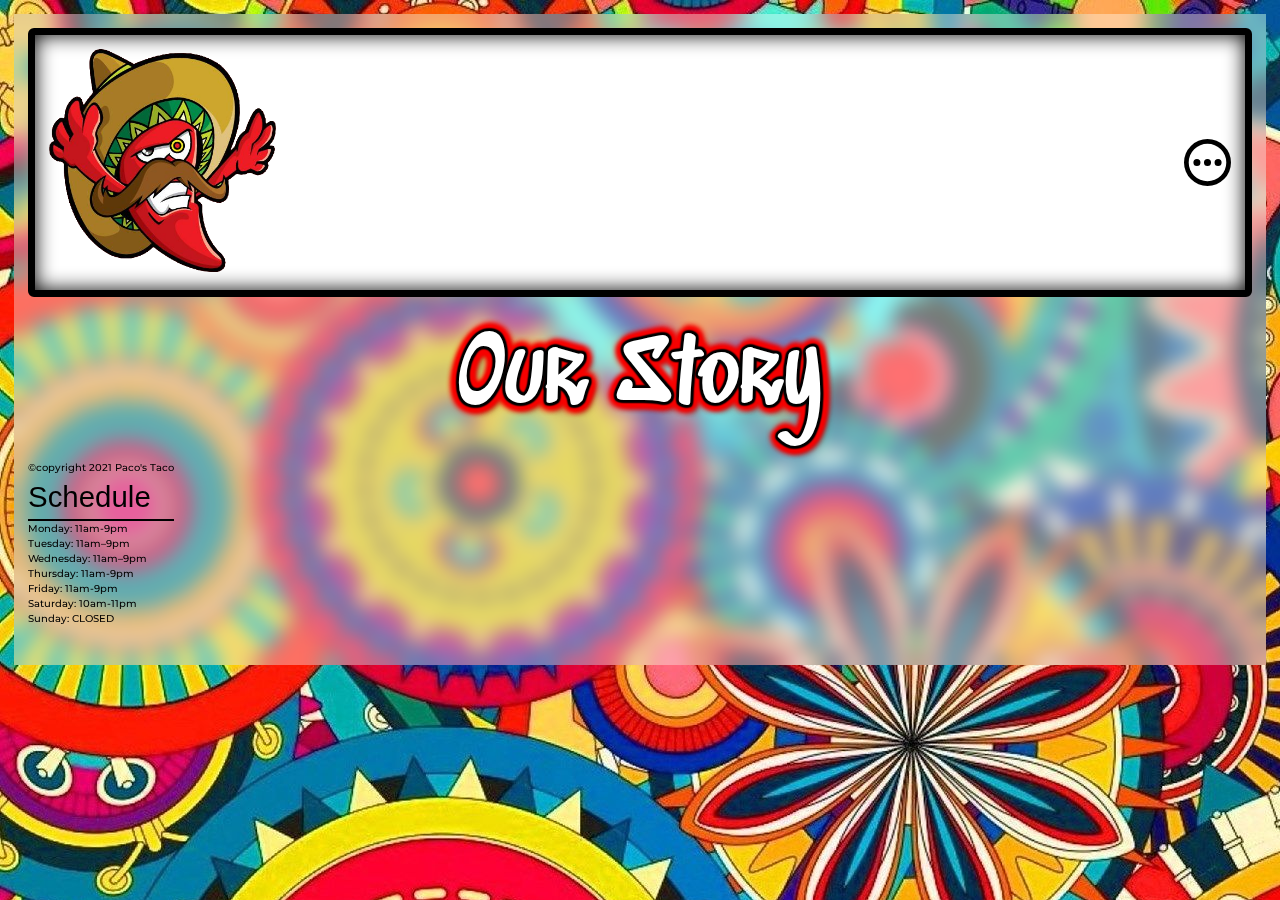
==== about.html @ d77575f4 """" ====
<!DOCTYPE html>
<html lang="en">

<head>
    <meta charset="UTF-8">
    <meta http-equiv="X-UA-Compatible" content="IE=edge">
    <meta name="viewport" content="width=device-width, initial-scale=1.0">
    <title>Paco's Taco - About Us</title>
    <link rel="stylesheet" href="css/CSSreset.css">
    <link rel="stylesheet" href="css/material.css">
    <link rel="stylesheet"
        href="https://cdnjs.cloudflare.com/ajax/libs/font-awesome/5.15.3/css/all.min.css"
        integrity="sha512-iBBXm8fW90+nuLcSKlbmrPcLa0OT92xO1BIsZ+ywDWZCvqsWgccV3gFoRBv0z+8dLJgyAHIhR35VZc2oM/gI1w=="
        crossorigin="anonymous" referrerpolicy="no-referrer" />
    <link rel="preconnect" href="https://fonts.googleapis.com">
    <link rel="preconnect" href="https://fonts.gstatic.com" crossorigin>
    <link
        href="https://fonts.googleapis.com/css2?family=Montserrat:wght@500&family=Sedgwick+Ave+Display&display=swap"
        rel="stylesheet">

    <link rel="stylesheet" href="css/style.css">
    <script
        src="https://cdnjs.cloudflare.com/ajax/libs/jquery/3.6.0/jquery.min.js"
        integrity="sha512-894YE6QWD5I59HgZOGReFYm4dnWc1Qt5NtvYSaNcOP+u1T9qYdvdihz0PPSiiqn/+/3e7Jo4EaG7TubfWGUrMQ=="
        crossorigin="anonymous" referrerpolicy="no-referrer"></script>
    <script src="js/app.js"></script>
</head>
<style>
    .about-link {
        color: rgb(0, 149, 79);
    }
</style>

<body>
    <div class="page locations-page">

        <!-- HEADER -->
        <header>

            <!-- LOGO -->
            <div class="logo-cont">
                <img src="assets/images/jap.png"
                    alt="Paco Taco's Logo with a banner that says always fresh tacos"
                    class="logo">
            </div>
            <!-- LOGO END -->

            <!-- HAMBURGER ICON -->
            <div class="hamburger-icon-cont">
                <img src="assets/icons/dots-menu.svg"
                    alt="hamburger menu - main navigation"
                    class="hamburger-icon">
            </div>
            <!-- HAMBURGER ICON END -->

        </header>
        <!-- HEADER END -->

        <!-- MAIN -->
        <main>

            <!-- NAVIGATION -->
            <div class="nav-cont">
                <nav class="nav-dropdown">
                    <ul class="nav-list">
                        <li class="nav-item home-item"><a href="./index.html"
                                class="nav-link home-link">Home <img
                                    class="burrito home-link-burrito"
                                    src="assets/images/burrito.png" alt=""></a>
                        </li>
                        <li class="nav-item about-item"><a href="./about.html"
                                class="nav-link about-link">About Us <img
                                    class="burrito about-link-burrito"
                                    src="assets/images/burrito.png" alt=""></a>
                        </li>
                        <li class="nav-item menu-item"><a href="./menu.html"
                                class="nav-link menu-link">Our Menu <img
                                    class="burrito menu-link-burrito"
                                    src="assets/images/burrito.png" alt=""></a>
                        </li>
                        <li class="nav-item order-item"><a href="./order.html"
                                class="nav-link order-link">Order Online <img
                                    class="burrito order-link-burrito"
                                    src="assets/images/burrito.png" alt=""></a>
                        </li>
                        <li class="nav-item locations-item"><a
                                href="./locations.html"
                                class="nav-link locations-link">Our Locations
                                <img class="burrito locations-link-burrito"
                                    src="assets/images/burrito.png" alt=""></a>
                        </li>
                        <li class="nav-item contact-item"><a
                                href="./contact.html"
                                class="nav-link contact-link">Contact Us <img
                                    class="burrito contact-link-burrito"
                                    src="assets/images/burrito.png" alt=""></a>
                        </li>
                    </ul>
                </nav>
            </div>
            <!-- NAVIGATION END -->

            <!-- PAGE TITLE -->
            <div class="title-cont">
                <h1>Our Story</h1>
            </div>
            <!-- PAGE TITLE END -->

            

        </main>
        <!-- MAIN END -->

        <!-- FOOTER -->
        <footer>
            <div class="footer-schedule-cont">
                <div class="copyright-cont">
                    <small class="copyright">&#169;copyright 2021 Paco's
                        Taco</small>
                </div>
                <h4>Schedule</h4>
                <small class="footer-schedule">Monday: 11am-9pm<br />Tuesday:
                    11am–9pm<br />Wednesday: 11am–9pm<br />Thursday:
                    11am-9pm<br />Friday: 11am-9pm<br />Saturday:
                    10am-11pm<br />Sunday: CLOSED</small>
            </div>
            <div class="social-media-cont">
                <i class="fab fa-facebook"></i>
                <i class="fab fa-twitter-square"></i>
                <i class="fab fa-instagram"></i>
            </div>
        </footer>
        <!-- FOOTER END -->
    </div>
</body>

</html>
---- css/CSSreset.css ----
/* http://meyerweb.com/eric/tools/css/reset/ 
   v2.0 | 20110126
   License: none (public domain)
*/

html,
body,
div,
span,
applet,
object,
iframe,
h1,
h2,
h3,
h4,
h5,
h6,
p,
blockquote,
pre,
a,
abbr,
acronym,
address,
big,
cite,
code,
del,
dfn,
em,
img,
ins,
kbd,
q,
s,
samp,
small,
strike,
strong,
sub,
sup,
tt,
var,
b,
u,
i,
center,
dl,
dt,
dd,
ol,
ul,
li,
fieldset,
form,
label,
legend,
table,
caption,
tbody,
tfoot,
thead,
tr,
th,
td,
article,
aside,
canvas,
details,
embed,
figure,
figcaption,
footer,
header,
hgroup,
menu,
nav,
output,
ruby,
section,
summary,
time,
mark,
audio,
video {
  margin: 0;
  padding: 0;
  border: 0;
  font-size: 100%;
  font: inherit;
  vertical-align: baseline;
}
/* HTML5 display-role reset for older browsers */
article,
aside,
details,
figcaption,
figure,
footer,
header,
hgroup,
menu,
nav,
section {
  display: block;
}
body {
  line-height: 1;
}
ol,
ul {
  list-style: none;
}
blockquote,
q {
  quotes: none;
}
blockquote:before,
blockquote:after,
q:before,
q:after {
  content: "";
  content: none;
}
table {
  border-collapse: collapse;
  border-spacing: 0;
}
---- css/material.css ----
/* MaterialDesignIcons.com */
@font-face {
  font-family: "Material Design Icons";
  src: url("../fonts/materialdesignicons-webfont.eot?v=5.4.55");
  src: url("../fonts/materialdesignicons-webfont.eot?#iefix&v=5.4.55") format("embedded-opentype"), url("../fonts/materialdesignicons-webfont.woff2?v=5.4.55") format("woff2"), url("../fonts/materialdesignicons-webfont.woff?v=5.4.55") format("woff"), url("../fonts/materialdesignicons-webfont.ttf?v=5.4.55") format("truetype");
  font-weight: normal;
  font-style: normal;
}

.mdi:before,
.mdi-set {
  display: inline-block;
  font: normal normal normal 24px/1 "Material Design Icons";
  font-size: inherit;
  text-rendering: auto;
  line-height: inherit;
  -webkit-font-smoothing: antialiased;
  -moz-osx-font-smoothing: grayscale;
}

.mdi-ab-testing::before {
  content: "\F01C9";
}

.mdi-abjad-arabic::before {
  content: "\F1328";
}

.mdi-abjad-hebrew::before {
  content: "\F1329";
}

.mdi-abugida-devanagari::before {
  content: "\F132A";
}

.mdi-abugida-thai::before {
  content: "\F132B";
}

.mdi-access-point::before {
  content: "\F0003";
}

.mdi-access-point-check::before {
  content: "\F1538";
}

.mdi-access-point-minus::before {
  content: "\F1539";
}

.mdi-access-point-network::before {
  content: "\F0002";
}

.mdi-access-point-network-off::before {
  content: "\F0BE1";
}

.mdi-access-point-off::before {
  content: "\F1511";
}

.mdi-access-point-plus::before {
  content: "\F153A";
}

.mdi-access-point-remove::before {
  content: "\F153B";
}

.mdi-account::before {
  content: "\F0004";
}

.mdi-account-alert::before {
  content: "\F0005";
}

.mdi-account-alert-outline::before {
  content: "\F0B50";
}

.mdi-account-arrow-left::before {
  content: "\F0B51";
}

.mdi-account-arrow-left-outline::before {
  content: "\F0B52";
}

.mdi-account-arrow-right::before {
  content: "\F0B53";
}

.mdi-account-arrow-right-outline::before {
  content: "\F0B54";
}

.mdi-account-box::before {
  content: "\F0006";
}

.mdi-account-box-multiple::before {
  content: "\F0934";
}

.mdi-account-box-multiple-outline::before {
  content: "\F100A";
}

.mdi-account-box-outline::before {
  content: "\F0007";
}

.mdi-account-cancel::before {
  content: "\F12DF";
}

.mdi-account-cancel-outline::before {
  content: "\F12E0";
}

.mdi-account-cash::before {
  content: "\F1097";
}

.mdi-account-cash-outline::before {
  content: "\F1098";
}

.mdi-account-check::before {
  content: "\F0008";
}

.mdi-account-check-outline::before {
  content: "\F0BE2";
}

.mdi-account-child::before {
  content: "\F0A89";
}

.mdi-account-child-circle::before {
  content: "\F0A8A";
}

.mdi-account-child-outline::before {
  content: "\F10C8";
}

.mdi-account-circle::before {
  content: "\F0009";
}

.mdi-account-circle-outline::before {
  content: "\F0B55";
}

.mdi-account-clock::before {
  content: "\F0B56";
}

.mdi-account-clock-outline::before {
  content: "\F0B57";
}

.mdi-account-cog::before {
  content: "\F1370";
}

.mdi-account-cog-outline::before {
  content: "\F1371";
}

.mdi-account-convert::before {
  content: "\F000A";
}

.mdi-account-convert-outline::before {
  content: "\F1301";
}

.mdi-account-cowboy-hat::before {
  content: "\F0E9B";
}

.mdi-account-details::before {
  content: "\F0631";
}

.mdi-account-details-outline::before {
  content: "\F1372";
}

.mdi-account-edit::before {
  content: "\F06BC";
}

.mdi-account-edit-outline::before {
  content: "\F0FFB";
}

.mdi-account-group::before {
  content: "\F0849";
}

.mdi-account-group-outline::before {
  content: "\F0B58";
}

.mdi-account-hard-hat::before {
  content: "\F05B5";
}

.mdi-account-heart::before {
  content: "\F0899";
}

.mdi-account-heart-outline::before {
  content: "\F0BE3";
}

.mdi-account-key::before {
  content: "\F000B";
}

.mdi-account-key-outline::before {
  content: "\F0BE4";
}

.mdi-account-lock::before {
  content: "\F115E";
}

.mdi-account-lock-outline::before {
  content: "\F115F";
}

.mdi-account-minus::before {
  content: "\F000D";
}

.mdi-account-minus-outline::before {
  content: "\F0AEC";
}

.mdi-account-multiple::before {
  content: "\F000E";
}

.mdi-account-multiple-check::before {
  content: "\F08C5";
}

.mdi-account-multiple-check-outline::before {
  content: "\F11FE";
}

.mdi-account-multiple-minus::before {
  content: "\F05D3";
}

.mdi-account-multiple-minus-outline::before {
  content: "\F0BE5";
}

.mdi-account-multiple-outline::before {
  content: "\F000F";
}

.mdi-account-multiple-plus::before {
  content: "\F0010";
}

.mdi-account-multiple-plus-outline::before {
  content: "\F0800";
}

.mdi-account-multiple-remove::before {
  content: "\F120A";
}

.mdi-account-multiple-remove-outline::before {
  content: "\F120B";
}

.mdi-account-music::before {
  content: "\F0803";
}

.mdi-account-music-outline::before {
  content: "\F0CE9";
}

.mdi-account-network::before {
  content: "\F0011";
}

.mdi-account-network-outline::before {
  content: "\F0BE6";
}

.mdi-account-off::before {
  content: "\F0012";
}

.mdi-account-off-outline::before {
  content: "\F0BE7";
}

.mdi-account-outline::before {
  content: "\F0013";
}

.mdi-account-plus::before {
  content: "\F0014";
}

.mdi-account-plus-outline::before {
  content: "\F0801";
}

.mdi-account-question::before {
  content: "\F0B59";
}

.mdi-account-question-outline::before {
  content: "\F0B5A";
}

.mdi-account-reactivate::before {
  content: "\F152B";
}

.mdi-account-reactivate-outline::before {
  content: "\F152C";
}

.mdi-account-remove::before {
  content: "\F0015";
}

.mdi-account-remove-outline::before {
  content: "\F0AED";
}

.mdi-account-search::before {
  content: "\F0016";
}

.mdi-account-search-outline::before {
  content: "\F0935";
}

.mdi-account-settings::before {
  content: "\F0630";
}

.mdi-account-settings-outline::before {
  content: "\F10C9";
}

.mdi-account-star::before {
  content: "\F0017";
}

.mdi-account-star-outline::before {
  content: "\F0BE8";
}

.mdi-account-supervisor::before {
  content: "\F0A8B";
}

.mdi-account-supervisor-circle::before {
  content: "\F0A8C";
}

.mdi-account-supervisor-circle-outline::before {
  content: "\F14EC";
}

.mdi-account-supervisor-outline::before {
  content: "\F112D";
}

.mdi-account-switch::before {
  content: "\F0019";
}

.mdi-account-switch-outline::before {
  content: "\F04CB";
}

.mdi-account-tie::before {
  content: "\F0CE3";
}

.mdi-account-tie-outline::before {
  content: "\F10CA";
}

.mdi-account-tie-voice::before {
  content: "\F1308";
}

.mdi-account-tie-voice-off::before {
  content: "\F130A";
}

.mdi-account-tie-voice-off-outline::before {
  content: "\F130B";
}

.mdi-account-tie-voice-outline::before {
  content: "\F1309";
}

.mdi-account-voice::before {
  content: "\F05CB";
}

.mdi-adjust::before {
  content: "\F001A";
}

.mdi-adobe::before {
  content: "\F0936";
}

.mdi-adobe-acrobat::before {
  content: "\F0F9D";
}

.mdi-air-conditioner::before {
  content: "\F001B";
}

.mdi-air-filter::before {
  content: "\F0D43";
}

.mdi-air-horn::before {
  content: "\F0DAC";
}

.mdi-air-humidifier::before {
  content: "\F1099";
}

.mdi-air-humidifier-off::before {
  content: "\F1466";
}

.mdi-air-purifier::before {
  content: "\F0D44";
}

.mdi-airbag::before {
  content: "\F0BE9";
}

.mdi-airballoon::before {
  content: "\F001C";
}

.mdi-airballoon-outline::before {
  content: "\F100B";
}

.mdi-airplane::before {
  content: "\F001D";
}

.mdi-airplane-landing::before {
  content: "\F05D4";
}

.mdi-airplane-off::before {
  content: "\F001E";
}

.mdi-airplane-takeoff::before {
  content: "\F05D5";
}

.mdi-airport::before {
  content: "\F084B";
}

.mdi-alarm::before {
  content: "\F0020";
}

.mdi-alarm-bell::before {
  content: "\F078E";
}

.mdi-alarm-check::before {
  content: "\F0021";
}

.mdi-alarm-light::before {
  content: "\F078F";
}

.mdi-alarm-light-outline::before {
  content: "\F0BEA";
}

.mdi-alarm-multiple::before {
  content: "\F0022";
}

.mdi-alarm-note::before {
  content: "\F0E71";
}

.mdi-alarm-note-off::before {
  content: "\F0E72";
}

.mdi-alarm-off::before {
  content: "\F0023";
}

.mdi-alarm-plus::before {
  content: "\F0024";
}

.mdi-alarm-snooze::before {
  content: "\F068E";
}

.mdi-album::before {
  content: "\F0025";
}

.mdi-alert::before {
  content: "\F0026";
}

.mdi-alert-box::before {
  content: "\F0027";
}

.mdi-alert-box-outline::before {
  content: "\F0CE4";
}

.mdi-alert-circle::before {
  content: "\F0028";
}

.mdi-alert-circle-check::before {
  content: "\F11ED";
}

.mdi-alert-circle-check-outline::before {
  content: "\F11EE";
}

.mdi-alert-circle-outline::before {
  content: "\F05D6";
}

.mdi-alert-decagram::before {
  content: "\F06BD";
}

.mdi-alert-decagram-outline::before {
  content: "\F0CE5";
}

.mdi-alert-minus::before {
  content: "\F14BB";
}

.mdi-alert-minus-outline::before {
  content: "\F14BE";
}

.mdi-alert-octagon::before {
  content: "\F0029";
}

.mdi-alert-octagon-outline::before {
  content: "\F0CE6";
}

.mdi-alert-octagram::before {
  content: "\F0767";
}

.mdi-alert-octagram-outline::before {
  content: "\F0CE7";
}

.mdi-alert-outline::before {
  content: "\F002A";
}

.mdi-alert-plus::before {
  content: "\F14BA";
}

.mdi-alert-plus-outline::before {
  content: "\F14BD";
}

.mdi-alert-remove::before {
  content: "\F14BC";
}

.mdi-alert-remove-outline::before {
  content: "\F14BF";
}

.mdi-alert-rhombus::before {
  content: "\F11CE";
}

.mdi-alert-rhombus-outline::before {
  content: "\F11CF";
}

.mdi-alien::before {
  content: "\F089A";
}

.mdi-alien-outline::before {
  content: "\F10CB";
}

.mdi-align-horizontal-center::before {
  content: "\F11C3";
}

.mdi-align-horizontal-left::before {
  content: "\F11C2";
}

.mdi-align-horizontal-right::before {
  content: "\F11C4";
}

.mdi-align-vertical-bottom::before {
  content: "\F11C5";
}

.mdi-align-vertical-center::before {
  content: "\F11C6";
}

.mdi-align-vertical-top::before {
  content: "\F11C7";
}

.mdi-all-inclusive::before {
  content: "\F06BE";
}

.mdi-allergy::before {
  content: "\F1258";
}

.mdi-alpha::before {
  content: "\F002B";
}

.mdi-alpha-a::before {
  content: "\F0AEE";
}

.mdi-alpha-a-box::before {
  content: "\F0B08";
}

.mdi-alpha-a-box-outline::before {
  content: "\F0BEB";
}

.mdi-alpha-a-circle::before {
  content: "\F0BEC";
}

.mdi-alpha-a-circle-outline::before {
  content: "\F0BED";
}

.mdi-alpha-b::before {
  content: "\F0AEF";
}

.mdi-alpha-b-box::before {
  content: "\F0B09";
}

.mdi-alpha-b-box-outline::before {
  content: "\F0BEE";
}

.mdi-alpha-b-circle::before {
  content: "\F0BEF";
}

.mdi-alpha-b-circle-outline::before {
  content: "\F0BF0";
}

.mdi-alpha-c::before {
  content: "\F0AF0";
}

.mdi-alpha-c-box::before {
  content: "\F0B0A";
}

.mdi-alpha-c-box-outline::before {
  content: "\F0BF1";
}

.mdi-alpha-c-circle::before {
  content: "\F0BF2";
}

.mdi-alpha-c-circle-outline::before {
  content: "\F0BF3";
}

.mdi-alpha-d::before {
  content: "\F0AF1";
}

.mdi-alpha-d-box::before {
  content: "\F0B0B";
}

.mdi-alpha-d-box-outline::before {
  content: "\F0BF4";
}

.mdi-alpha-d-circle::before {
  content: "\F0BF5";
}

.mdi-alpha-d-circle-outline::before {
  content: "\F0BF6";
}

.mdi-alpha-e::before {
  content: "\F0AF2";
}

.mdi-alpha-e-box::before {
  content: "\F0B0C";
}

.mdi-alpha-e-box-outline::before {
  content: "\F0BF7";
}

.mdi-alpha-e-circle::before {
  content: "\F0BF8";
}

.mdi-alpha-e-circle-outline::before {
  content: "\F0BF9";
}

.mdi-alpha-f::before {
  content: "\F0AF3";
}

.mdi-alpha-f-box::before {
  content: "\F0B0D";
}

.mdi-alpha-f-box-outline::before {
  content: "\F0BFA";
}

.mdi-alpha-f-circle::before {
  content: "\F0BFB";
}

.mdi-alpha-f-circle-outline::before {
  content: "\F0BFC";
}

.mdi-alpha-g::before {
  content: "\F0AF4";
}

.mdi-alpha-g-box::before {
  content: "\F0B0E";
}

.mdi-alpha-g-box-outline::before {
  content: "\F0BFD";
}

.mdi-alpha-g-circle::before {
  content: "\F0BFE";
}

.mdi-alpha-g-circle-outline::before {
  content: "\F0BFF";
}

.mdi-alpha-h::before {
  content: "\F0AF5";
}

.mdi-alpha-h-box::before {
  content: "\F0B0F";
}

.mdi-alpha-h-box-outline::before {
  content: "\F0C00";
}

.mdi-alpha-h-circle::before {
  content: "\F0C01";
}

.mdi-alpha-h-circle-outline::before {
  content: "\F0C02";
}

.mdi-alpha-i::before {
  content: "\F0AF6";
}

.mdi-alpha-i-box::before {
  content: "\F0B10";
}

.mdi-alpha-i-box-outline::before {
  content: "\F0C03";
}

.mdi-alpha-i-circle::before {
  content: "\F0C04";
}

.mdi-alpha-i-circle-outline::before {
  content: "\F0C05";
}

.mdi-alpha-j::before {
  content: "\F0AF7";
}

.mdi-alpha-j-box::before {
  content: "\F0B11";
}

.mdi-alpha-j-box-outline::before {
  content: "\F0C06";
}

.mdi-alpha-j-circle::before {
  content: "\F0C07";
}

.mdi-alpha-j-circle-outline::before {
  content: "\F0C08";
}

.mdi-alpha-k::before {
  content: "\F0AF8";
}

.mdi-alpha-k-box::before {
  content: "\F0B12";
}

.mdi-alpha-k-box-outline::before {
  content: "\F0C09";
}

.mdi-alpha-k-circle::before {
  content: "\F0C0A";
}

.mdi-alpha-k-circle-outline::before {
  content: "\F0C0B";
}

.mdi-alpha-l::before {
  content: "\F0AF9";
}

.mdi-alpha-l-box::before {
  content: "\F0B13";
}

.mdi-alpha-l-box-outline::before {
  content: "\F0C0C";
}

.mdi-alpha-l-circle::before {
  content: "\F0C0D";
}

.mdi-alpha-l-circle-outline::before {
  content: "\F0C0E";
}

.mdi-alpha-m::before {
  content: "\F0AFA";
}

.mdi-alpha-m-box::before {
  content: "\F0B14";
}

.mdi-alpha-m-box-outline::before {
  content: "\F0C0F";
}

.mdi-alpha-m-circle::before {
  content: "\F0C10";
}

.mdi-alpha-m-circle-outline::before {
  content: "\F0C11";
}

.mdi-alpha-n::before {
  content: "\F0AFB";
}

.mdi-alpha-n-box::before {
  content: "\F0B15";
}

.mdi-alpha-n-box-outline::before {
  content: "\F0C12";
}

.mdi-alpha-n-circle::before {
  content: "\F0C13";
}

.mdi-alpha-n-circle-outline::before {
  content: "\F0C14";
}

.mdi-alpha-o::before {
  content: "\F0AFC";
}

.mdi-alpha-o-box::before {
  content: "\F0B16";
}

.mdi-alpha-o-box-outline::before {
  content: "\F0C15";
}

.mdi-alpha-o-circle::before {
  content: "\F0C16";
}

.mdi-alpha-o-circle-outline::before {
  content: "\F0C17";
}

.mdi-alpha-p::before {
  content: "\F0AFD";
}

.mdi-alpha-p-box::before {
  content: "\F0B17";
}

.mdi-alpha-p-box-outline::before {
  content: "\F0C18";
}

.mdi-alpha-p-circle::before {
  content: "\F0C19";
}

.mdi-alpha-p-circle-outline::before {
  content: "\F0C1A";
}

.mdi-alpha-q::before {
  content: "\F0AFE";
}

.mdi-alpha-q-box::before {
  content: "\F0B18";
}

.mdi-alpha-q-box-outline::before {
  content: "\F0C1B";
}

.mdi-alpha-q-circle::before {
  content: "\F0C1C";
}

.mdi-alpha-q-circle-outline::before {
  content: "\F0C1D";
}

.mdi-alpha-r::before {
  content: "\F0AFF";
}

.mdi-alpha-r-box::before {
  content: "\F0B19";
}

.mdi-alpha-r-box-outline::before {
  content: "\F0C1E";
}

.mdi-alpha-r-circle::before {
  content: "\F0C1F";
}

.mdi-alpha-r-circle-outline::before {
  content: "\F0C20";
}

.mdi-alpha-s::before {
  content: "\F0B00";
}

.mdi-alpha-s-box::before {
  content: "\F0B1A";
}

.mdi-alpha-s-box-outline::before {
  content: "\F0C21";
}

.mdi-alpha-s-circle::before {
  content: "\F0C22";
}

.mdi-alpha-s-circle-outline::before {
  content: "\F0C23";
}

.mdi-alpha-t::before {
  content: "\F0B01";
}

.mdi-alpha-t-box::before {
  content: "\F0B1B";
}

.mdi-alpha-t-box-outline::before {
  content: "\F0C24";
}

.mdi-alpha-t-circle::before {
  content: "\F0C25";
}

.mdi-alpha-t-circle-outline::before {
  content: "\F0C26";
}

.mdi-alpha-u::before {
  content: "\F0B02";
}

.mdi-alpha-u-box::before {
  content: "\F0B1C";
}

.mdi-alpha-u-box-outline::before {
  content: "\F0C27";
}

.mdi-alpha-u-circle::before {
  content: "\F0C28";
}

.mdi-alpha-u-circle-outline::before {
  content: "\F0C29";
}

.mdi-alpha-v::before {
  content: "\F0B03";
}

.mdi-alpha-v-box::before {
  content: "\F0B1D";
}

.mdi-alpha-v-box-outline::before {
  content: "\F0C2A";
}

.mdi-alpha-v-circle::before {
  content: "\F0C2B";
}

.mdi-alpha-v-circle-outline::before {
  content: "\F0C2C";
}

.mdi-alpha-w::before {
  content: "\F0B04";
}

.mdi-alpha-w-box::before {
  content: "\F0B1E";
}

.mdi-alpha-w-box-outline::before {
  content: "\F0C2D";
}

.mdi-alpha-w-circle::before {
  content: "\F0C2E";
}

.mdi-alpha-w-circle-outline::before {
  content: "\F0C2F";
}

.mdi-alpha-x::before {
  content: "\F0B05";
}

.mdi-alpha-x-box::before {
  content: "\F0B1F";
}

.mdi-alpha-x-box-outline::before {
  content: "\F0C30";
}

.mdi-alpha-x-circle::before {
  content: "\F0C31";
}

.mdi-alpha-x-circle-outline::before {
  content: "\F0C32";
}

.mdi-alpha-y::before {
  content: "\F0B06";
}

.mdi-alpha-y-box::before {
  content: "\F0B20";
}

.mdi-alpha-y-box-outline::before {
  content: "\F0C33";
}

.mdi-alpha-y-circle::before {
  content: "\F0C34";
}

.mdi-alpha-y-circle-outline::before {
  content: "\F0C35";
}

.mdi-alpha-z::before {
  content: "\F0B07";
}

.mdi-alpha-z-box::before {
  content: "\F0B21";
}

.mdi-alpha-z-box-outline::before {
  content: "\F0C36";
}

.mdi-alpha-z-circle::before {
  content: "\F0C37";
}

.mdi-alpha-z-circle-outline::before {
  content: "\F0C38";
}

.mdi-alphabet-aurebesh::before {
  content: "\F132C";
}

.mdi-alphabet-cyrillic::before {
  content: "\F132D";
}

.mdi-alphabet-greek::before {
  content: "\F132E";
}

.mdi-alphabet-latin::before {
  content: "\F132F";
}

.mdi-alphabet-piqad::before {
  content: "\F1330";
}

.mdi-alphabet-tengwar::before {
  content: "\F1337";
}

.mdi-alphabetical::before {
  content: "\F002C";
}

.mdi-alphabetical-off::before {
  content: "\F100C";
}

.mdi-alphabetical-variant::before {
  content: "\F100D";
}

.mdi-alphabetical-variant-off::before {
  content: "\F100E";
}

.mdi-altimeter::before {
  content: "\F05D7";
}

.mdi-amazon::before {
  content: "\F002D";
}

.mdi-amazon-alexa::before {
  content: "\F08C6";
}

.mdi-ambulance::before {
  content: "\F002F";
}

.mdi-ammunition::before {
  content: "\F0CE8";
}

.mdi-ampersand::before {
  content: "\F0A8D";
}

.mdi-amplifier::before {
  content: "\F0030";
}

.mdi-amplifier-off::before {
  content: "\F11B5";
}

.mdi-anchor::before {
  content: "\F0031";
}

.mdi-android::before {
  content: "\F0032";
}

.mdi-android-auto::before {
  content: "\F0A8E";
}

.mdi-android-debug-bridge::before {
  content: "\F0033";
}

.mdi-android-messages::before {
  content: "\F0D45";
}

.mdi-android-studio::before {
  content: "\F0034";
}

.mdi-angle-acute::before {
  content: "\F0937";
}

.mdi-angle-obtuse::before {
  content: "\F0938";
}

.mdi-angle-right::before {
  content: "\F0939";
}

.mdi-angular::before {
  content: "\F06B2";
}

.mdi-angularjs::before {
  content: "\F06BF";
}

.mdi-animation::before {
  content: "\F05D8";
}

.mdi-animation-outline::before {
  content: "\F0A8F";
}

.mdi-animation-play::before {
  content: "\F093A";
}

.mdi-animation-play-outline::before {
  content: "\F0A90";
}

.mdi-ansible::before {
  content: "\F109A";
}

.mdi-antenna::before {
  content: "\F1119";
}

.mdi-anvil::before {
  content: "\F089B";
}

.mdi-apache-kafka::before {
  content: "\F100F";
}

.mdi-api::before {
  content: "\F109B";
}

.mdi-api-off::before {
  content: "\F1257";
}

.mdi-apple::before {
  content: "\F0035";
}

.mdi-apple-airplay::before {
  content: "\F001F";
}

.mdi-apple-finder::before {
  content: "\F0036";
}

.mdi-apple-icloud::before {
  content: "\F0038";
}

.mdi-apple-ios::before {
  content: "\F0037";
}

.mdi-apple-keyboard-caps::before {
  content: "\F0632";
}

.mdi-apple-keyboard-command::before {
  content: "\F0633";
}

.mdi-apple-keyboard-control::before {
  content: "\F0634";
}

.mdi-apple-keyboard-option::before {
  content: "\F0635";
}

.mdi-apple-keyboard-shift::before {
  content: "\F0636";
}

.mdi-apple-safari::before {
  content: "\F0039";
}

.mdi-application::before {
  content: "\F0614";
}

.mdi-application-export::before {
  content: "\F0DAD";
}

.mdi-application-import::before {
  content: "\F0DAE";
}

.mdi-approximately-equal::before {
  content: "\F0F9E";
}

.mdi-approximately-equal-box::before {
  content: "\F0F9F";
}

.mdi-apps::before {
  content: "\F003B";
}

.mdi-apps-box::before {
  content: "\F0D46";
}

.mdi-arch::before {
  content: "\F08C7";
}

.mdi-archive::before {
  content: "\F003C";
}

.mdi-archive-alert::before {
  content: "\F14FD";
}

.mdi-archive-alert-outline::before {
  content: "\F14FE";
}

.mdi-archive-arrow-down::before {
  content: "\F1259";
}

.mdi-archive-arrow-down-outline::before {
  content: "\F125A";
}

.mdi-archive-arrow-up::before {
  content: "\F125B";
}

.mdi-archive-arrow-up-outline::before {
  content: "\F125C";
}

.mdi-archive-outline::before {
  content: "\F120E";
}

.mdi-arm-flex::before {
  content: "\F0FD7";
}

.mdi-arm-flex-outline::before {
  content: "\F0FD6";
}

.mdi-arrange-bring-forward::before {
  content: "\F003D";
}

.mdi-arrange-bring-to-front::before {
  content: "\F003E";
}

.mdi-arrange-send-backward::before {
  content: "\F003F";
}

.mdi-arrange-send-to-back::before {
  content: "\F0040";
}

.mdi-arrow-all::before {
  content: "\F0041";
}

.mdi-arrow-bottom-left::before {
  content: "\F0042";
}

.mdi-arrow-bottom-left-bold-outline::before {
  content: "\F09B7";
}

.mdi-arrow-bottom-left-thick::before {
  content: "\F09B8";
}

.mdi-arrow-bottom-right::before {
  content: "\F0043";
}

.mdi-arrow-bottom-right-bold-outline::before {
  content: "\F09B9";
}

.mdi-arrow-bottom-right-thick::before {
  content: "\F09BA";
}

.mdi-arrow-collapse::before {
  content: "\F0615";
}

.mdi-arrow-collapse-all::before {
  content: "\F0044";
}

.mdi-arrow-collapse-down::before {
  content: "\F0792";
}

.mdi-arrow-collapse-horizontal::before {
  content: "\F084C";
}

.mdi-arrow-collapse-left::before {
  content: "\F0793";
}

.mdi-arrow-collapse-right::before {
  content: "\F0794";
}

.mdi-arrow-collapse-up::before {
  content: "\F0795";
}

.mdi-arrow-collapse-vertical::before {
  content: "\F084D";
}

.mdi-arrow-decision::before {
  content: "\F09BB";
}

.mdi-arrow-decision-auto::before {
  content: "\F09BC";
}

.mdi-arrow-decision-auto-outline::before {
  content: "\F09BD";
}

.mdi-arrow-decision-outline::before {
  content: "\F09BE";
}

.mdi-arrow-down::before {
  content: "\F0045";
}

.mdi-arrow-down-bold::before {
  content: "\F072E";
}

.mdi-arrow-down-bold-box::before {
  content: "\F072F";
}

.mdi-arrow-down-bold-box-outline::before {
  content: "\F0730";
}

.mdi-arrow-down-bold-circle::before {
  content: "\F0047";
}

.mdi-arrow-down-bold-circle-outline::before {
  content: "\F0048";
}

.mdi-arrow-down-bold-hexagon-outline::before {
  content: "\F0049";
}

.mdi-arrow-down-bold-outline::before {
  content: "\F09BF";
}

.mdi-arrow-down-box::before {
  content: "\F06C0";
}

.mdi-arrow-down-circle::before {
  content: "\F0CDB";
}

.mdi-arrow-down-circle-outline::before {
  content: "\F0CDC";
}

.mdi-arrow-down-drop-circle::before {
  content: "\F004A";
}

.mdi-arrow-down-drop-circle-outline::before {
  content: "\F004B";
}

.mdi-arrow-down-thick::before {
  content: "\F0046";
}

.mdi-arrow-expand::before {
  content: "\F0616";
}

.mdi-arrow-expand-all::before {
  content: "\F004C";
}

.mdi-arrow-expand-down::before {
  content: "\F0796";
}

.mdi-arrow-expand-horizontal::before {
  content: "\F084E";
}

.mdi-arrow-expand-left::before {
  content: "\F0797";
}

.mdi-arrow-expand-right::before {
  content: "\F0798";
}

.mdi-arrow-expand-up::before {
  content: "\F0799";
}

.mdi-arrow-expand-vertical::before {
  content: "\F084F";
}

.mdi-arrow-horizontal-lock::before {
  content: "\F115B";
}

.mdi-arrow-left::before {
  content: "\F004D";
}

.mdi-arrow-left-bold::before {
  content: "\F0731";
}

.mdi-arrow-left-bold-box::before {
  content: "\F0732";
}

.mdi-arrow-left-bold-box-outline::before {
  content: "\F0733";
}

.mdi-arrow-left-bold-circle::before {
  content: "\F004F";
}

.mdi-arrow-left-bold-circle-outline::before {
  content: "\F0050";
}

.mdi-arrow-left-bold-hexagon-outline::before {
  content: "\F0051";
}

.mdi-arrow-left-bold-outline::before {
  content: "\F09C0";
}

.mdi-arrow-left-box::before {
  content: "\F06C1";
}

.mdi-arrow-left-circle::before {
  content: "\F0CDD";
}

.mdi-arrow-left-circle-outline::before {
  content: "\F0CDE";
}

.mdi-arrow-left-drop-circle::before {
  content: "\F0052";
}

.mdi-arrow-left-drop-circle-outline::before {
  content: "\F0053";
}

.mdi-arrow-left-right::before {
  content: "\F0E73";
}

.mdi-arrow-left-right-bold::before {
  content: "\F0E74";
}

.mdi-arrow-left-right-bold-outline::before {
  content: "\F09C1";
}

.mdi-arrow-left-thick::before {
  content: "\F004E";
}

.mdi-arrow-right::before {
  content: "\F0054";
}

.mdi-arrow-right-bold::before {
  content: "\F0734";
}

.mdi-arrow-right-bold-box::before {
  content: "\F0735";
}

.mdi-arrow-right-bold-box-outline::before {
  content: "\F0736";
}

.mdi-arrow-right-bold-circle::before {
  content: "\F0056";
}

.mdi-arrow-right-bold-circle-outline::before {
  content: "\F0057";
}

.mdi-arrow-right-bold-hexagon-outline::before {
  content: "\F0058";
}

.mdi-arrow-right-bold-outline::before {
  content: "\F09C2";
}

.mdi-arrow-right-box::before {
  content: "\F06C2";
}

.mdi-arrow-right-circle::before {
  content: "\F0CDF";
}

.mdi-arrow-right-circle-outline::before {
  content: "\F0CE0";
}

.mdi-arrow-right-drop-circle::before {
  content: "\F0059";
}

.mdi-arrow-right-drop-circle-outline::before {
  content: "\F005A";
}

.mdi-arrow-right-thick::before {
  content: "\F0055";
}

.mdi-arrow-split-horizontal::before {
  content: "\F093B";
}

.mdi-arrow-split-vertical::before {
  content: "\F093C";
}

.mdi-arrow-top-left::before {
  content: "\F005B";
}

.mdi-arrow-top-left-bold-outline::before {
  content: "\F09C3";
}

.mdi-arrow-top-left-bottom-right::before {
  content: "\F0E75";
}

.mdi-arrow-top-left-bottom-right-bold::before {
  content: "\F0E76";
}

.mdi-arrow-top-left-thick::before {
  content: "\F09C4";
}

.mdi-arrow-top-right::before {
  content: "\F005C";
}

.mdi-arrow-top-right-bold-outline::before {
  content: "\F09C5";
}

.mdi-arrow-top-right-bottom-left::before {
  content: "\F0E77";
}

.mdi-arrow-top-right-bottom-left-bold::before {
  content: "\F0E78";
}

.mdi-arrow-top-right-thick::before {
  content: "\F09C6";
}

.mdi-arrow-up::before {
  content: "\F005D";
}

.mdi-arrow-up-bold::before {
  content: "\F0737";
}

.mdi-arrow-up-bold-box::before {
  content: "\F0738";
}

.mdi-arrow-up-bold-box-outline::before {
  content: "\F0739";
}

.mdi-arrow-up-bold-circle::before {
  content: "\F005F";
}

.mdi-arrow-up-bold-circle-outline::before {
  content: "\F0060";
}

.mdi-arrow-up-bold-hexagon-outline::before {
  content: "\F0061";
}

.mdi-arrow-up-bold-outline::before {
  content: "\F09C7";
}

.mdi-arrow-up-box::before {
  content: "\F06C3";
}

.mdi-arrow-up-circle::before {
  content: "\F0CE1";
}

.mdi-arrow-up-circle-outline::before {
  content: "\F0CE2";
}

.mdi-arrow-up-down::before {
  content: "\F0E79";
}

.mdi-arrow-up-down-bold::before {
  content: "\F0E7A";
}

.mdi-arrow-up-down-bold-outline::before {
  content: "\F09C8";
}

.mdi-arrow-up-drop-circle::before {
  content: "\F0062";
}

.mdi-arrow-up-drop-circle-outline::before {
  content: "\F0063";
}

.mdi-arrow-up-thick::before {
  content: "\F005E";
}

.mdi-arrow-vertical-lock::before {
  content: "\F115C";
}

.mdi-artstation::before {
  content: "\F0B5B";
}

.mdi-aspect-ratio::before {
  content: "\F0A24";
}

.mdi-assistant::before {
  content: "\F0064";
}

.mdi-asterisk::before {
  content: "\F06C4";
}

.mdi-at::before {
  content: "\F0065";
}

.mdi-atlassian::before {
  content: "\F0804";
}

.mdi-atm::before {
  content: "\F0D47";
}

.mdi-atom::before {
  content: "\F0768";
}

.mdi-atom-variant::before {
  content: "\F0E7B";
}

.mdi-attachment::before {
  content: "\F0066";
}

.mdi-audio-video::before {
  content: "\F093D";
}

.mdi-audio-video-off::before {
  content: "\F11B6";
}

.mdi-augmented-reality::before {
  content: "\F0850";
}

.mdi-auto-download::before {
  content: "\F137E";
}

.mdi-auto-fix::before {
  content: "\F0068";
}

.mdi-auto-upload::before {
  content: "\F0069";
}

.mdi-autorenew::before {
  content: "\F006A";
}

.mdi-av-timer::before {
  content: "\F006B";
}

.mdi-aws::before {
  content: "\F0E0F";
}

.mdi-axe::before {
  content: "\F08C8";
}

.mdi-axis::before {
  content: "\F0D48";
}

.mdi-axis-arrow::before {
  content: "\F0D49";
}

.mdi-axis-arrow-info::before {
  content: "\F140E";
}

.mdi-axis-arrow-lock::before {
  content: "\F0D4A";
}

.mdi-axis-lock::before {
  content: "\F0D4B";
}

.mdi-axis-x-arrow::before {
  content: "\F0D4C";
}

.mdi-axis-x-arrow-lock::before {
  content: "\F0D4D";
}

.mdi-axis-x-rotate-clockwise::before {
  content: "\F0D4E";
}

.mdi-axis-x-rotate-counterclockwise::before {
  content: "\F0D4F";
}

.mdi-axis-x-y-arrow-lock::before {
  content: "\F0D50";
}

.mdi-axis-y-arrow::before {
  content: "\F0D51";
}

.mdi-axis-y-arrow-lock::before {
  content: "\F0D52";
}

.mdi-axis-y-rotate-clockwise::before {
  content: "\F0D53";
}

.mdi-axis-y-rotate-counterclockwise::before {
  content: "\F0D54";
}

.mdi-axis-z-arrow::before {
  content: "\F0D55";
}

.mdi-axis-z-arrow-lock::before {
  content: "\F0D56";
}

.mdi-axis-z-rotate-clockwise::before {
  content: "\F0D57";
}

.mdi-axis-z-rotate-counterclockwise::before {
  content: "\F0D58";
}

.mdi-babel::before {
  content: "\F0A25";
}

.mdi-baby::before {
  content: "\F006C";
}

.mdi-baby-bottle::before {
  content: "\F0F39";
}

.mdi-baby-bottle-outline::before {
  content: "\F0F3A";
}

.mdi-baby-buggy::before {
  content: "\F13E0";
}

.mdi-baby-carriage::before {
  content: "\F068F";
}

.mdi-baby-carriage-off::before {
  content: "\F0FA0";
}

.mdi-baby-face::before {
  content: "\F0E7C";
}

.mdi-baby-face-outline::before {
  content: "\F0E7D";
}

.mdi-backburger::before {
  content: "\F006D";
}

.mdi-backspace::before {
  content: "\F006E";
}

.mdi-backspace-outline::before {
  content: "\F0B5C";
}

.mdi-backspace-reverse::before {
  content: "\F0E7E";
}

.mdi-backspace-reverse-outline::before {
  content: "\F0E7F";
}

.mdi-backup-restore::before {
  content: "\F006F";
}

.mdi-bacteria::before {
  content: "\F0ED5";
}

.mdi-bacteria-outline::before {
  content: "\F0ED6";
}

.mdi-badge-account::before {
  content: "\F0DA7";
}

.mdi-badge-account-alert::before {
  content: "\F0DA8";
}

.mdi-badge-account-alert-outline::before {
  content: "\F0DA9";
}

.mdi-badge-account-horizontal::before {
  content: "\F0E0D";
}

.mdi-badge-account-horizontal-outline::before {
  content: "\F0E0E";
}

.mdi-badge-account-outline::before {
  content: "\F0DAA";
}

.mdi-badminton::before {
  content: "\F0851";
}

.mdi-bag-carry-on::before {
  content: "\F0F3B";
}

.mdi-bag-carry-on-check::before {
  content: "\F0D65";
}

.mdi-bag-carry-on-off::before {
  content: "\F0F3C";
}

.mdi-bag-checked::before {
  content: "\F0F3D";
}

.mdi-bag-personal::before {
  content: "\F0E10";
}

.mdi-bag-personal-off::before {
  content: "\F0E11";
}

.mdi-bag-personal-off-outline::before {
  content: "\F0E12";
}

.mdi-bag-personal-outline::before {
  content: "\F0E13";
}

.mdi-baguette::before {
  content: "\F0F3E";
}

.mdi-balloon::before {
  content: "\F0A26";
}

.mdi-ballot::before {
  content: "\F09C9";
}

.mdi-ballot-outline::before {
  content: "\F09CA";
}

.mdi-ballot-recount::before {
  content: "\F0C39";
}

.mdi-ballot-recount-outline::before {
  content: "\F0C3A";
}

.mdi-bandage::before {
  content: "\F0DAF";
}

.mdi-bandcamp::before {
  content: "\F0675";
}

.mdi-bank::before {
  content: "\F0070";
}

.mdi-bank-minus::before {
  content: "\F0DB0";
}

.mdi-bank-outline::before {
  content: "\F0E80";
}

.mdi-bank-plus::before {
  content: "\F0DB1";
}

.mdi-bank-remove::before {
  content: "\F0DB2";
}

.mdi-bank-transfer::before {
  content: "\F0A27";
}

.mdi-bank-transfer-in::before {
  content: "\F0A28";
}

.mdi-bank-transfer-out::before {
  content: "\F0A29";
}

.mdi-barcode::before {
  content: "\F0071";
}

.mdi-barcode-off::before {
  content: "\F1236";
}

.mdi-barcode-scan::before {
  content: "\F0072";
}

.mdi-barley::before {
  content: "\F0073";
}

.mdi-barley-off::before {
  content: "\F0B5D";
}

.mdi-barn::before {
  content: "\F0B5E";
}

.mdi-barrel::before {
  content: "\F0074";
}

.mdi-baseball::before {
  content: "\F0852";
}

.mdi-baseball-bat::before {
  content: "\F0853";
}

.mdi-bash::before {
  content: "\F1183";
}

.mdi-basket::before {
  content: "\F0076";
}

.mdi-basket-fill::before {
  content: "\F0077";
}

.mdi-basket-minus::before {
  content: "\F1523";
}

.mdi-basket-minus-outline::before {
  content: "\F1524";
}

.mdi-basket-off::before {
  content: "\F1525";
}

.mdi-basket-off-outline::before {
  content: "\F1526";
}

.mdi-basket-outline::before {
  content: "\F1181";
}

.mdi-basket-plus::before {
  content: "\F1527";
}

.mdi-basket-plus-outline::before {
  content: "\F1528";
}

.mdi-basket-remove::before {
  content: "\F1529";
}

.mdi-basket-remove-outline::before {
  content: "\F152A";
}

.mdi-basket-unfill::before {
  content: "\F0078";
}

.mdi-basketball::before {
  content: "\F0806";
}

.mdi-basketball-hoop::before {
  content: "\F0C3B";
}

.mdi-basketball-hoop-outline::before {
  content: "\F0C3C";
}

.mdi-bat::before {
  content: "\F0B5F";
}

.mdi-battery::before {
  content: "\F0079";
}

.mdi-battery-10::before {
  content: "\F007A";
}

.mdi-battery-10-bluetooth::before {
  content: "\F093E";
}

.mdi-battery-20::before {
  content: "\F007B";
}

.mdi-battery-20-bluetooth::before {
  content: "\F093F";
}

.mdi-battery-30::before {
  content: "\F007C";
}

.mdi-battery-30-bluetooth::before {
  content: "\F0940";
}

.mdi-battery-40::before {
  content: "\F007D";
}

.mdi-battery-40-bluetooth::before {
  content: "\F0941";
}

.mdi-battery-50::before {
  content: "\F007E";
}

.mdi-battery-50-bluetooth::before {
  content: "\F0942";
}

.mdi-battery-60::before {
  content: "\F007F";
}

.mdi-battery-60-bluetooth::before {
  content: "\F0943";
}

.mdi-battery-70::before {
  content: "\F0080";
}

.mdi-battery-70-bluetooth::before {
  content: "\F0944";
}

.mdi-battery-80::before {
  content: "\F0081";
}

.mdi-battery-80-bluetooth::before {
  content: "\F0945";
}

.mdi-battery-90::before {
  content: "\F0082";
}

.mdi-battery-90-bluetooth::before {
  content: "\F0946";
}

.mdi-battery-alert::before {
  content: "\F0083";
}

.mdi-battery-alert-bluetooth::before {
  content: "\F0947";
}

.mdi-battery-alert-variant::before {
  content: "\F10CC";
}

.mdi-battery-alert-variant-outline::before {
  content: "\F10CD";
}

.mdi-battery-bluetooth::before {
  content: "\F0948";
}

.mdi-battery-bluetooth-variant::before {
  content: "\F0949";
}

.mdi-battery-charging::before {
  content: "\F0084";
}

.mdi-battery-charging-10::before {
  content: "\F089C";
}

.mdi-battery-charging-100::before {
  content: "\F0085";
}

.mdi-battery-charging-20::before {
  content: "\F0086";
}

.mdi-battery-charging-30::before {
  content: "\F0087";
}

.mdi-battery-charging-40::before {
  content: "\F0088";
}

.mdi-battery-charging-50::before {
  content: "\F089D";
}

.mdi-battery-charging-60::before {
  content: "\F0089";
}

.mdi-battery-charging-70::before {
  content: "\F089E";
}

.mdi-battery-charging-80::before {
  content: "\F008A";
}

.mdi-battery-charging-90::before {
  content: "\F008B";
}

.mdi-battery-charging-high::before {
  content: "\F12A6";
}

.mdi-battery-charging-low::before {
  content: "\F12A4";
}

.mdi-battery-charging-medium::before {
  content: "\F12A5";
}

.mdi-battery-charging-outline::before {
  content: "\F089F";
}

.mdi-battery-charging-wireless::before {
  content: "\F0807";
}

.mdi-battery-charging-wireless-10::before {
  content: "\F0808";
}

.mdi-battery-charging-wireless-20::before {
  content: "\F0809";
}

.mdi-battery-charging-wireless-30::before {
  content: "\F080A";
}

.mdi-battery-charging-wireless-40::before {
  content: "\F080B";
}

.mdi-battery-charging-wireless-50::before {
  content: "\F080C";
}

.mdi-battery-charging-wireless-60::before {
  content: "\F080D";
}

.mdi-battery-charging-wireless-70::before {
  content: "\F080E";
}

.mdi-battery-charging-wireless-80::before {
  content: "\F080F";
}

.mdi-battery-charging-wireless-90::before {
  content: "\F0810";
}

.mdi-battery-charging-wireless-alert::before {
  content: "\F0811";
}

.mdi-battery-charging-wireless-outline::before {
  content: "\F0812";
}

.mdi-battery-heart::before {
  content: "\F120F";
}

.mdi-battery-heart-outline::before {
  content: "\F1210";
}

.mdi-battery-heart-variant::before {
  content: "\F1211";
}

.mdi-battery-high::before {
  content: "\F12A3";
}

.mdi-battery-low::before {
  content: "\F12A1";
}

.mdi-battery-medium::before {
  content: "\F12A2";
}

.mdi-battery-minus::before {
  content: "\F008C";
}

.mdi-battery-negative::before {
  content: "\F008D";
}

.mdi-battery-off::before {
  content: "\F125D";
}

.mdi-battery-off-outline::before {
  content: "\F125E";
}

.mdi-battery-outline::before {
  content: "\F008E";
}

.mdi-battery-plus::before {
  content: "\F008F";
}

.mdi-battery-positive::before {
  content: "\F0090";
}

.mdi-battery-unknown::before {
  content: "\F0091";
}

.mdi-battery-unknown-bluetooth::before {
  content: "\F094A";
}

.mdi-battlenet::before {
  content: "\F0B60";
}

.mdi-beach::before {
  content: "\F0092";
}

.mdi-beaker::before {
  content: "\F0CEA";
}

.mdi-beaker-alert::before {
  content: "\F1229";
}

.mdi-beaker-alert-outline::before {
  content: "\F122A";
}

.mdi-beaker-check::before {
  content: "\F122B";
}

.mdi-beaker-check-outline::before {
  content: "\F122C";
}

.mdi-beaker-minus::before {
  content: "\F122D";
}

.mdi-beaker-minus-outline::before {
  content: "\F122E";
}

.mdi-beaker-outline::before {
  content: "\F0690";
}

.mdi-beaker-plus::before {
  content: "\F122F";
}

.mdi-beaker-plus-outline::before {
  content: "\F1230";
}

.mdi-beaker-question::before {
  content: "\F1231";
}

.mdi-beaker-question-outline::before {
  content: "\F1232";
}

.mdi-beaker-remove::before {
  content: "\F1233";
}

.mdi-beaker-remove-outline::before {
  content: "\F1234";
}

.mdi-bed::before {
  content: "\F02E3";
}

.mdi-bed-double::before {
  content: "\F0FD4";
}

.mdi-bed-double-outline::before {
  content: "\F0FD3";
}

.mdi-bed-empty::before {
  content: "\F08A0";
}

.mdi-bed-king::before {
  content: "\F0FD2";
}

.mdi-bed-king-outline::before {
  content: "\F0FD1";
}

.mdi-bed-outline::before {
  content: "\F0099";
}

.mdi-bed-queen::before {
  content: "\F0FD0";
}

.mdi-bed-queen-outline::before {
  content: "\F0FDB";
}

.mdi-bed-single::before {
  content: "\F106D";
}

.mdi-bed-single-outline::before {
  content: "\F106E";
}

.mdi-bee::before {
  content: "\F0FA1";
}

.mdi-bee-flower::before {
  content: "\F0FA2";
}

.mdi-beehive-off-outline::before {
  content: "\F13ED";
}

.mdi-beehive-outline::before {
  content: "\F10CE";
}

.mdi-beekeeper::before {
  content: "\F14E2";
}

.mdi-beer::before {
  content: "\F0098";
}

.mdi-beer-outline::before {
  content: "\F130C";
}

.mdi-bell::before {
  content: "\F009A";
}

.mdi-bell-alert::before {
  content: "\F0D59";
}

.mdi-bell-alert-outline::before {
  content: "\F0E81";
}

.mdi-bell-cancel::before {
  content: "\F13E7";
}

.mdi-bell-cancel-outline::before {
  content: "\F13E8";
}

.mdi-bell-check::before {
  content: "\F11E5";
}

.mdi-bell-check-outline::before {
  content: "\F11E6";
}

.mdi-bell-circle::before {
  content: "\F0D5A";
}

.mdi-bell-circle-outline::before {
  content: "\F0D5B";
}

.mdi-bell-minus::before {
  content: "\F13E9";
}

.mdi-bell-minus-outline::before {
  content: "\F13EA";
}

.mdi-bell-off::before {
  content: "\F009B";
}

.mdi-bell-off-outline::before {
  content: "\F0A91";
}

.mdi-bell-outline::before {
  content: "\F009C";
}

.mdi-bell-plus::before {
  content: "\F009D";
}

.mdi-bell-plus-outline::before {
  content: "\F0A92";
}

.mdi-bell-remove::before {
  content: "\F13EB";
}

.mdi-bell-remove-outline::before {
  content: "\F13EC";
}

.mdi-bell-ring::before {
  content: "\F009E";
}

.mdi-bell-ring-outline::before {
  content: "\F009F";
}

.mdi-bell-sleep::before {
  content: "\F00A0";
}

.mdi-bell-sleep-outline::before {
  content: "\F0A93";
}

.mdi-beta::before {
  content: "\F00A1";
}

.mdi-betamax::before {
  content: "\F09CB";
}

.mdi-biathlon::before {
  content: "\F0E14";
}

.mdi-bicycle::before {
  content: "\F109C";
}

.mdi-bicycle-basket::before {
  content: "\F1235";
}

.mdi-bike::before {
  content: "\F00A3";
}

.mdi-bike-fast::before {
  content: "\F111F";
}

.mdi-billboard::before {
  content: "\F1010";
}

.mdi-billiards::before {
  content: "\F0B61";
}

.mdi-billiards-rack::before {
  content: "\F0B62";
}

.mdi-binoculars::before {
  content: "\F00A5";
}

.mdi-bio::before {
  content: "\F00A6";
}

.mdi-biohazard::before {
  content: "\F00A7";
}

.mdi-bitbucket::before {
  content: "\F00A8";
}

.mdi-bitcoin::before {
  content: "\F0813";
}

.mdi-black-mesa::before {
  content: "\F00A9";
}

.mdi-blender::before {
  content: "\F0CEB";
}

.mdi-blender-software::before {
  content: "\F00AB";
}

.mdi-blinds::before {
  content: "\F00AC";
}

.mdi-blinds-open::before {
  content: "\F1011";
}

.mdi-block-helper::before {
  content: "\F00AD";
}

.mdi-blogger::before {
  content: "\F00AE";
}

.mdi-blood-bag::before {
  content: "\F0CEC";
}

.mdi-bluetooth::before {
  content: "\F00AF";
}

.mdi-bluetooth-audio::before {
  content: "\F00B0";
}

.mdi-bluetooth-connect::before {
  content: "\F00B1";
}

.mdi-bluetooth-off::before {
  content: "\F00B2";
}

.mdi-bluetooth-settings::before {
  content: "\F00B3";
}

.mdi-bluetooth-transfer::before {
  content: "\F00B4";
}

.mdi-blur::before {
  content: "\F00B5";
}

.mdi-blur-linear::before {
  content: "\F00B6";
}

.mdi-blur-off::before {
  content: "\F00B7";
}

.mdi-blur-radial::before {
  content: "\F00B8";
}

.mdi-bolnisi-cross::before {
  content: "\F0CED";
}

.mdi-bolt::before {
  content: "\F0DB3";
}

.mdi-bomb::before {
  content: "\F0691";
}

.mdi-bomb-off::before {
  content: "\F06C5";
}

.mdi-bone::before {
  content: "\F00B9";
}

.mdi-book::before {
  content: "\F00BA";
}

.mdi-book-account::before {
  content: "\F13AD";
}

.mdi-book-account-outline::before {
  content: "\F13AE";
}

.mdi-book-alphabet::before {
  content: "\F061D";
}

.mdi-book-check::before {
  content: "\F14F3";
}

.mdi-book-check-outline::before {
  content: "\F14F4";
}

.mdi-book-cross::before {
  content: "\F00A2";
}

.mdi-book-information-variant::before {
  content: "\F106F";
}

.mdi-book-lock::before {
  content: "\F079A";
}

.mdi-book-lock-open::before {
  content: "\F079B";
}

.mdi-book-minus::before {
  content: "\F05D9";
}

.mdi-book-minus-multiple::before {
  content: "\F0A94";
}

.mdi-book-minus-multiple-outline::before {
  content: "\F090B";
}

.mdi-book-multiple::before {
  content: "\F00BB";
}

.mdi-book-multiple-outline::before {
  content: "\F0436";
}

.mdi-book-music::before {
  content: "\F0067";
}

.mdi-book-open::before {
  content: "\F00BD";
}

.mdi-book-open-blank-variant::before {
  content: "\F00BE";
}

.mdi-book-open-outline::before {
  content: "\F0B63";
}

.mdi-book-open-page-variant::before {
  content: "\F05DA";
}

.mdi-book-open-variant::before {
  content: "\F14F7";
}

.mdi-book-outline::before {
  content: "\F0B64";
}

.mdi-book-play::before {
  content: "\F0E82";
}

.mdi-book-play-outline::before {
  content: "\F0E83";
}

.mdi-book-plus::before {
  content: "\F05DB";
}

.mdi-book-plus-multiple::before {
  content: "\F0A95";
}

.mdi-book-plus-multiple-outline::before {
  content: "\F0ADE";
}

.mdi-book-remove::before {
  content: "\F0A97";
}

.mdi-book-remove-multiple::before {
  content: "\F0A96";
}

.mdi-book-remove-multiple-outline::before {
  content: "\F04CA";
}

.mdi-book-search::before {
  content: "\F0E84";
}

.mdi-book-search-outline::before {
  content: "\F0E85";
}

.mdi-book-variant::before {
  content: "\F00BF";
}

.mdi-book-variant-multiple::before {
  content: "\F00BC";
}

.mdi-bookmark::before {
  content: "\F00C0";
}

.mdi-bookmark-check::before {
  content: "\F00C1";
}

.mdi-bookmark-check-outline::before {
  content: "\F137B";
}

.mdi-bookmark-minus::before {
  content: "\F09CC";
}

.mdi-bookmark-minus-outline::before {
  content: "\F09CD";
}

.mdi-bookmark-multiple::before {
  content: "\F0E15";
}

.mdi-bookmark-multiple-outline::before {
  content: "\F0E16";
}

.mdi-bookmark-music::before {
  content: "\F00C2";
}

.mdi-bookmark-music-outline::before {
  content: "\F1379";
}

.mdi-bookmark-off::before {
  content: "\F09CE";
}

.mdi-bookmark-off-outline::before {
  content: "\F09CF";
}

.mdi-bookmark-outline::before {
  content: "\F00C3";
}

.mdi-bookmark-plus::before {
  content: "\F00C5";
}

.mdi-bookmark-plus-outline::before {
  content: "\F00C4";
}

.mdi-bookmark-remove::before {
  content: "\F00C6";
}

.mdi-bookmark-remove-outline::before {
  content: "\F137A";
}

.mdi-bookshelf::before {
  content: "\F125F";
}

.mdi-boom-gate::before {
  content: "\F0E86";
}

.mdi-boom-gate-alert::before {
  content: "\F0E87";
}

.mdi-boom-gate-alert-outline::before {
  content: "\F0E88";
}

.mdi-boom-gate-down::before {
  content: "\F0E89";
}

.mdi-boom-gate-down-outline::before {
  content: "\F0E8A";
}

.mdi-boom-gate-outline::before {
  content: "\F0E8B";
}

.mdi-boom-gate-up::before {
  content: "\F0E8C";
}

.mdi-boom-gate-up-outline::before {
  content: "\F0E8D";
}

.mdi-boombox::before {
  content: "\F05DC";
}

.mdi-boomerang::before {
  content: "\F10CF";
}

.mdi-bootstrap::before {
  content: "\F06C6";
}

.mdi-border-all::before {
  content: "\F00C7";
}

.mdi-border-all-variant::before {
  content: "\F08A1";
}

.mdi-border-bottom::before {
  content: "\F00C8";
}

.mdi-border-bottom-variant::before {
  content: "\F08A2";
}

.mdi-border-color::before {
  content: "\F00C9";
}

.mdi-border-horizontal::before {
  content: "\F00CA";
}

.mdi-border-inside::before {
  content: "\F00CB";
}

.mdi-border-left::before {
  content: "\F00CC";
}

.mdi-border-left-variant::before {
  content: "\F08A3";
}

.mdi-border-none::before {
  content: "\F00CD";
}

.mdi-border-none-variant::before {
  content: "\F08A4";
}

.mdi-border-outside::before {
  content: "\F00CE";
}

.mdi-border-right::before {
  content: "\F00CF";
}

.mdi-border-right-variant::before {
  content: "\F08A5";
}

.mdi-border-style::before {
  content: "\F00D0";
}

.mdi-border-top::before {
  content: "\F00D1";
}

.mdi-border-top-variant::before {
  content: "\F08A6";
}

.mdi-border-vertical::before {
  content: "\F00D2";
}

.mdi-bottle-soda::before {
  content: "\F1070";
}

.mdi-bottle-soda-classic::before {
  content: "\F1071";
}

.mdi-bottle-soda-classic-outline::before {
  content: "\F1363";
}

.mdi-bottle-soda-outline::before {
  content: "\F1072";
}

.mdi-bottle-tonic::before {
  content: "\F112E";
}

.mdi-bottle-tonic-outline::before {
  content: "\F112F";
}

.mdi-bottle-tonic-plus::before {
  content: "\F1130";
}

.mdi-bottle-tonic-plus-outline::before {
  content: "\F1131";
}

.mdi-bottle-tonic-skull::before {
  content: "\F1132";
}

.mdi-bottle-tonic-skull-outline::before {
  content: "\F1133";
}

.mdi-bottle-wine::before {
  content: "\F0854";
}

.mdi-bottle-wine-outline::before {
  content: "\F1310";
}

.mdi-bow-tie::before {
  content: "\F0678";
}

.mdi-bowl::before {
  content: "\F028E";
}

.mdi-bowl-mix::before {
  content: "\F0617";
}

.mdi-bowl-mix-outline::before {
  content: "\F02E4";
}

.mdi-bowl-outline::before {
  content: "\F02A9";
}

.mdi-bowling::before {
  content: "\F00D3";
}

.mdi-box::before {
  content: "\F00D4";
}

.mdi-box-cutter::before {
  content: "\F00D5";
}

.mdi-box-cutter-off::before {
  content: "\F0B4A";
}

.mdi-box-shadow::before {
  content: "\F0637";
}

.mdi-boxing-glove::before {
  content: "\F0B65";
}

.mdi-braille::before {
  content: "\F09D0";
}

.mdi-brain::before {
  content: "\F09D1";
}

.mdi-bread-slice::before {
  content: "\F0CEE";
}

.mdi-bread-slice-outline::before {
  content: "\F0CEF";
}

.mdi-bridge::before {
  content: "\F0618";
}

.mdi-briefcase::before {
  content: "\F00D6";
}

.mdi-briefcase-account::before {
  content: "\F0CF0";
}

.mdi-briefcase-account-outline::before {
  content: "\F0CF1";
}

.mdi-briefcase-check::before {
  content: "\F00D7";
}

.mdi-briefcase-check-outline::before {
  content: "\F131E";
}

.mdi-briefcase-clock::before {
  content: "\F10D0";
}

.mdi-briefcase-clock-outline::before {
  content: "\F10D1";
}

.mdi-briefcase-download::before {
  content: "\F00D8";
}

.mdi-briefcase-download-outline::before {
  content: "\F0C3D";
}

.mdi-briefcase-edit::before {
  content: "\F0A98";
}

.mdi-briefcase-edit-outline::before {
  content: "\F0C3E";
}

.mdi-briefcase-minus::before {
  content: "\F0A2A";
}

.mdi-briefcase-minus-outline::before {
  content: "\F0C3F";
}

.mdi-briefcase-outline::before {
  content: "\F0814";
}

.mdi-briefcase-plus::before {
  content: "\F0A2B";
}

.mdi-briefcase-plus-outline::before {
  content: "\F0C40";
}

.mdi-briefcase-remove::before {
  content: "\F0A2C";
}

.mdi-briefcase-remove-outline::before {
  content: "\F0C41";
}

.mdi-briefcase-search::before {
  content: "\F0A2D";
}

.mdi-briefcase-search-outline::before {
  content: "\F0C42";
}

.mdi-briefcase-upload::before {
  content: "\F00D9";
}

.mdi-briefcase-upload-outline::before {
  content: "\F0C43";
}

.mdi-briefcase-variant::before {
  content: "\F1494";
}

.mdi-briefcase-variant-outline::before {
  content: "\F1495";
}

.mdi-brightness-1::before {
  content: "\F00DA";
}

.mdi-brightness-2::before {
  content: "\F00DB";
}

.mdi-brightness-3::before {
  content: "\F00DC";
}

.mdi-brightness-4::before {
  content: "\F00DD";
}

.mdi-brightness-5::before {
  content: "\F00DE";
}

.mdi-brightness-6::before {
  content: "\F00DF";
}

.mdi-brightness-7::before {
  content: "\F00E0";
}

.mdi-brightness-auto::before {
  content: "\F00E1";
}

.mdi-brightness-percent::before {
  content: "\F0CF2";
}

.mdi-broom::before {
  content: "\F00E2";
}

.mdi-brush::before {
  content: "\F00E3";
}

.mdi-bucket::before {
  content: "\F1415";
}

.mdi-bucket-outline::before {
  content: "\F1416";
}

.mdi-buddhism::before {
  content: "\F094B";
}

.mdi-buffer::before {
  content: "\F0619";
}

.mdi-buffet::before {
  content: "\F0578";
}

.mdi-bug::before {
  content: "\F00E4";
}

.mdi-bug-check::before {
  content: "\F0A2E";
}

.mdi-bug-check-outline::before {
  content: "\F0A2F";
}

.mdi-bug-outline::before {
  content: "\F0A30";
}

.mdi-bugle::before {
  content: "\F0DB4";
}

.mdi-bulldozer::before {
  content: "\F0B22";
}

.mdi-bullet::before {
  content: "\F0CF3";
}

.mdi-bulletin-board::before {
  content: "\F00E5";
}

.mdi-bullhorn::before {
  content: "\F00E6";
}

.mdi-bullhorn-outline::before {
  content: "\F0B23";
}

.mdi-bullseye::before {
  content: "\F05DD";
}

.mdi-bullseye-arrow::before {
  content: "\F08C9";
}

.mdi-bulma::before {
  content: "\F12E7";
}

.mdi-bunk-bed::before {
  content: "\F1302";
}

.mdi-bunk-bed-outline::before {
  content: "\F0097";
}

.mdi-bus::before {
  content: "\F00E7";
}

.mdi-bus-alert::before {
  content: "\F0A99";
}

.mdi-bus-articulated-end::before {
  content: "\F079C";
}

.mdi-bus-articulated-front::before {
  content: "\F079D";
}

.mdi-bus-clock::before {
  content: "\F08CA";
}

.mdi-bus-double-decker::before {
  content: "\F079E";
}

.mdi-bus-marker::before {
  content: "\F1212";
}

.mdi-bus-multiple::before {
  content: "\F0F3F";
}

.mdi-bus-school::before {
  content: "\F079F";
}

.mdi-bus-side::before {
  content: "\F07A0";
}

.mdi-bus-stop::before {
  content: "\F1012";
}

.mdi-bus-stop-covered::before {
  content: "\F1013";
}

.mdi-bus-stop-uncovered::before {
  content: "\F1014";
}

.mdi-cable-data::before {
  content: "\F1394";
}

.mdi-cached::before {
  content: "\F00E8";
}

.mdi-cactus::before {
  content: "\F0DB5";
}

.mdi-cake::before {
  content: "\F00E9";
}

.mdi-cake-layered::before {
  content: "\F00EA";
}

.mdi-cake-variant::before {
  content: "\F00EB";
}

.mdi-calculator::before {
  content: "\F00EC";
}

.mdi-calculator-variant::before {
  content: "\F0A9A";
}

.mdi-calendar::before {
  content: "\F00ED";
}

.mdi-calendar-account::before {
  content: "\F0ED7";
}

.mdi-calendar-account-outline::before {
  content: "\F0ED8";
}

.mdi-calendar-alert::before {
  content: "\F0A31";
}

.mdi-calendar-arrow-left::before {
  content: "\F1134";
}

.mdi-calendar-arrow-right::before {
  content: "\F1135";
}

.mdi-calendar-blank::before {
  content: "\F00EE";
}

.mdi-calendar-blank-multiple::before {
  content: "\F1073";
}

.mdi-calendar-blank-outline::before {
  content: "\F0B66";
}

.mdi-calendar-check::before {
  content: "\F00EF";
}

.mdi-calendar-check-outline::before {
  content: "\F0C44";
}

.mdi-calendar-clock::before {
  content: "\F00F0";
}

.mdi-calendar-edit::before {
  content: "\F08A7";
}

.mdi-calendar-export::before {
  content: "\F0B24";
}

.mdi-calendar-heart::before {
  content: "\F09D2";
}

.mdi-calendar-import::before {
  content: "\F0B25";
}

.mdi-calendar-minus::before {
  content: "\F0D5C";
}

.mdi-calendar-month::before {
  content: "\F0E17";
}

.mdi-calendar-month-outline::before {
  content: "\F0E18";
}

.mdi-calendar-multiple::before {
  content: "\F00F1";
}

.mdi-calendar-multiple-check::before {
  content: "\F00F2";
}

.mdi-calendar-multiselect::before {
  content: "\F0A32";
}

.mdi-calendar-outline::before {
  content: "\F0B67";
}

.mdi-calendar-plus::before {
  content: "\F00F3";
}

.mdi-calendar-question::before {
  content: "\F0692";
}

.mdi-calendar-range::before {
  content: "\F0679";
}

.mdi-calendar-range-outline::before {
  content: "\F0B68";
}

.mdi-calendar-refresh::before {
  content: "\F01E1";
}

.mdi-calendar-refresh-outline::before {
  content: "\F0203";
}

.mdi-calendar-remove::before {
  content: "\F00F4";
}

.mdi-calendar-remove-outline::before {
  content: "\F0C45";
}

.mdi-calendar-search::before {
  content: "\F094C";
}

.mdi-calendar-star::before {
  content: "\F09D3";
}

.mdi-calendar-sync::before {
  content: "\F0E8E";
}

.mdi-calendar-sync-outline::before {
  content: "\F0E8F";
}

.mdi-calendar-text::before {
  content: "\F00F5";
}

.mdi-calendar-text-outline::before {
  content: "\F0C46";
}

.mdi-calendar-today::before {
  content: "\F00F6";
}

.mdi-calendar-week::before {
  content: "\F0A33";
}

.mdi-calendar-week-begin::before {
  content: "\F0A34";
}

.mdi-calendar-weekend::before {
  content: "\F0ED9";
}

.mdi-calendar-weekend-outline::before {
  content: "\F0EDA";
}

.mdi-call-made::before {
  content: "\F00F7";
}

.mdi-call-merge::before {
  content: "\F00F8";
}

.mdi-call-missed::before {
  content: "\F00F9";
}

.mdi-call-received::before {
  content: "\F00FA";
}

.mdi-call-split::before {
  content: "\F00FB";
}

.mdi-camcorder::before {
  content: "\F00FC";
}

.mdi-camcorder-off::before {
  content: "\F00FF";
}

.mdi-camera::before {
  content: "\F0100";
}

.mdi-camera-account::before {
  content: "\F08CB";
}

.mdi-camera-burst::before {
  content: "\F0693";
}

.mdi-camera-control::before {
  content: "\F0B69";
}

.mdi-camera-enhance::before {
  content: "\F0101";
}

.mdi-camera-enhance-outline::before {
  content: "\F0B6A";
}

.mdi-camera-front::before {
  content: "\F0102";
}

.mdi-camera-front-variant::before {
  content: "\F0103";
}

.mdi-camera-gopro::before {
  content: "\F07A1";
}

.mdi-camera-image::before {
  content: "\F08CC";
}

.mdi-camera-iris::before {
  content: "\F0104";
}

.mdi-camera-metering-center::before {
  content: "\F07A2";
}

.mdi-camera-metering-matrix::before {
  content: "\F07A3";
}

.mdi-camera-metering-partial::before {
  content: "\F07A4";
}

.mdi-camera-metering-spot::before {
  content: "\F07A5";
}

.mdi-camera-off::before {
  content: "\F05DF";
}

.mdi-camera-outline::before {
  content: "\F0D5D";
}

.mdi-camera-party-mode::before {
  content: "\F0105";
}

.mdi-camera-plus::before {
  content: "\F0EDB";
}

.mdi-camera-plus-outline::before {
  content: "\F0EDC";
}

.mdi-camera-rear::before {
  content: "\F0106";
}

.mdi-camera-rear-variant::before {
  content: "\F0107";
}

.mdi-camera-retake::before {
  content: "\F0E19";
}

.mdi-camera-retake-outline::before {
  content: "\F0E1A";
}

.mdi-camera-switch::before {
  content: "\F0108";
}

.mdi-camera-switch-outline::before {
  content: "\F084A";
}

.mdi-camera-timer::before {
  content: "\F0109";
}

.mdi-camera-wireless::before {
  content: "\F0DB6";
}

.mdi-camera-wireless-outline::before {
  content: "\F0DB7";
}

.mdi-campfire::before {
  content: "\F0EDD";
}

.mdi-cancel::before {
  content: "\F073A";
}

.mdi-candle::before {
  content: "\F05E2";
}

.mdi-candycane::before {
  content: "\F010A";
}

.mdi-cannabis::before {
  content: "\F07A6";
}

.mdi-caps-lock::before {
  content: "\F0A9B";
}

.mdi-car::before {
  content: "\F010B";
}

.mdi-car-2-plus::before {
  content: "\F1015";
}

.mdi-car-3-plus::before {
  content: "\F1016";
}

.mdi-car-arrow-left::before {
  content: "\F13B2";
}

.mdi-car-arrow-right::before {
  content: "\F13B3";
}

.mdi-car-back::before {
  content: "\F0E1B";
}

.mdi-car-battery::before {
  content: "\F010C";
}

.mdi-car-brake-abs::before {
  content: "\F0C47";
}

.mdi-car-brake-alert::before {
  content: "\F0C48";
}

.mdi-car-brake-hold::before {
  content: "\F0D5E";
}

.mdi-car-brake-parking::before {
  content: "\F0D5F";
}

.mdi-car-brake-retarder::before {
  content: "\F1017";
}

.mdi-car-child-seat::before {
  content: "\F0FA3";
}

.mdi-car-clutch::before {
  content: "\F1018";
}

.mdi-car-cog::before {
  content: "\F13CC";
}

.mdi-car-connected::before {
  content: "\F010D";
}

.mdi-car-convertible::before {
  content: "\F07A7";
}

.mdi-car-coolant-level::before {
  content: "\F1019";
}

.mdi-car-cruise-control::before {
  content: "\F0D60";
}

.mdi-car-defrost-front::before {
  content: "\F0D61";
}

.mdi-car-defrost-rear::before {
  content: "\F0D62";
}

.mdi-car-door::before {
  content: "\F0B6B";
}

.mdi-car-door-lock::before {
  content: "\F109D";
}

.mdi-car-electric::before {
  content: "\F0B6C";
}

.mdi-car-esp::before {
  content: "\F0C49";
}

.mdi-car-estate::before {
  content: "\F07A8";
}

.mdi-car-hatchback::before {
  content: "\F07A9";
}

.mdi-car-info::before {
  content: "\F11BE";
}

.mdi-car-key::before {
  content: "\F0B6D";
}

.mdi-car-lifted-pickup::before {
  content: "\F152D";
}

.mdi-car-light-dimmed::before {
  content: "\F0C4A";
}

.mdi-car-light-fog::before {
  content: "\F0C4B";
}

.mdi-car-light-high::before {
  content: "\F0C4C";
}

.mdi-car-limousine::before {
  content: "\F08CD";
}

.mdi-car-multiple::before {
  content: "\F0B6E";
}

.mdi-car-off::before {
  content: "\F0E1C";
}

.mdi-car-outline::before {
  content: "\F14ED";
}

.mdi-car-parking-lights::before {
  content: "\F0D63";
}

.mdi-car-pickup::before {
  content: "\F07AA";
}

.mdi-car-seat::before {
  content: "\F0FA4";
}

.mdi-car-seat-cooler::before {
  content: "\F0FA5";
}

.mdi-car-seat-heater::before {
  content: "\F0FA6";
}

.mdi-car-settings::before {
  content: "\F13CD";
}

.mdi-car-shift-pattern::before {
  content: "\F0F40";
}

.mdi-car-side::before {
  content: "\F07AB";
}

.mdi-car-sports::before {
  content: "\F07AC";
}

.mdi-car-tire-alert::before {
  content: "\F0C4D";
}

.mdi-car-traction-control::before {
  content: "\F0D64";
}

.mdi-car-turbocharger::before {
  content: "\F101A";
}

.mdi-car-wash::before {
  content: "\F010E";
}

.mdi-car-windshield::before {
  content: "\F101B";
}

.mdi-car-windshield-outline::before {
  content: "\F101C";
}

.mdi-carabiner::before {
  content: "\F14C0";
}

.mdi-caravan::before {
  content: "\F07AD";
}

.mdi-card::before {
  content: "\F0B6F";
}

.mdi-card-account-details::before {
  content: "\F05D2";
}

.mdi-card-account-details-outline::before {
  content: "\F0DAB";
}

.mdi-card-account-details-star::before {
  content: "\F02A3";
}

.mdi-card-account-details-star-outline::before {
  content: "\F06DB";
}

.mdi-card-account-mail::before {
  content: "\F018E";
}

.mdi-card-account-mail-outline::before {
  content: "\F0E98";
}

.mdi-card-account-phone::before {
  content: "\F0E99";
}

.mdi-card-account-phone-outline::before {
  content: "\F0E9A";
}

.mdi-card-bulleted::before {
  content: "\F0B70";
}

.mdi-card-bulleted-off::before {
  content: "\F0B71";
}

.mdi-card-bulleted-off-outline::before {
  content: "\F0B72";
}

.mdi-card-bulleted-outline::before {
  content: "\F0B73";
}

.mdi-card-bulleted-settings::before {
  content: "\F0B74";
}

.mdi-card-bulleted-settings-outline::before {
  content: "\F0B75";
}

.mdi-card-outline::before {
  content: "\F0B76";
}

.mdi-card-plus::before {
  content: "\F11FF";
}

.mdi-card-plus-outline::before {
  content: "\F1200";
}

.mdi-card-search::before {
  content: "\F1074";
}

.mdi-card-search-outline::before {
  content: "\F1075";
}

.mdi-card-text::before {
  content: "\F0B77";
}

.mdi-card-text-outline::before {
  content: "\F0B78";
}

.mdi-cards::before {
  content: "\F0638";
}

.mdi-cards-club::before {
  content: "\F08CE";
}

.mdi-cards-diamond::before {
  content: "\F08CF";
}

.mdi-cards-diamond-outline::before {
  content: "\F101D";
}

.mdi-cards-heart::before {
  content: "\F08D0";
}

.mdi-cards-outline::before {
  content: "\F0639";
}

.mdi-cards-playing-outline::before {
  content: "\F063A";
}

.mdi-cards-spade::before {
  content: "\F08D1";
}

.mdi-cards-variant::before {
  content: "\F06C7";
}

.mdi-carrot::before {
  content: "\F010F";
}

.mdi-cart::before {
  content: "\F0110";
}

.mdi-cart-arrow-down::before {
  content: "\F0D66";
}

.mdi-cart-arrow-right::before {
  content: "\F0C4E";
}

.mdi-cart-arrow-up::before {
  content: "\F0D67";
}

.mdi-cart-minus::before {
  content: "\F0D68";
}

.mdi-cart-off::before {
  content: "\F066B";
}

.mdi-cart-outline::before {
  content: "\F0111";
}

.mdi-cart-plus::before {
  content: "\F0112";
}

.mdi-cart-remove::before {
  content: "\F0D69";
}

.mdi-case-sensitive-alt::before {
  content: "\F0113";
}

.mdi-cash::before {
  content: "\F0114";
}

.mdi-cash-100::before {
  content: "\F0115";
}

.mdi-cash-check::before {
  content: "\F14EE";
}

.mdi-cash-lock::before {
  content: "\F14EA";
}

.mdi-cash-lock-open::before {
  content: "\F14EB";
}

.mdi-cash-marker::before {
  content: "\F0DB8";
}

.mdi-cash-minus::before {
  content: "\F1260";
}

.mdi-cash-multiple::before {
  content: "\F0116";
}

.mdi-cash-plus::before {
  content: "\F1261";
}

.mdi-cash-refund::before {
  content: "\F0A9C";
}

.mdi-cash-register::before {
  content: "\F0CF4";
}

.mdi-cash-remove::before {
  content: "\F1262";
}

.mdi-cash-usd::before {
  content: "\F1176";
}

.mdi-cash-usd-outline::before {
  content: "\F0117";
}

.mdi-cassette::before {
  content: "\F09D4";
}

.mdi-cast::before {
  content: "\F0118";
}

.mdi-cast-audio::before {
  content: "\F101E";
}

.mdi-cast-connected::before {
  content: "\F0119";
}

.mdi-cast-education::before {
  content: "\F0E1D";
}

.mdi-cast-off::before {
  content: "\F078A";
}

.mdi-castle::before {
  content: "\F011A";
}

.mdi-cat::before {
  content: "\F011B";
}

.mdi-cctv::before {
  content: "\F07AE";
}

.mdi-ceiling-light::before {
  content: "\F0769";
}

.mdi-cellphone::before {
  content: "\F011C";
}

.mdi-cellphone-android::before {
  content: "\F011D";
}

.mdi-cellphone-arrow-down::before {
  content: "\F09D5";
}

.mdi-cellphone-basic::before {
  content: "\F011E";
}

.mdi-cellphone-charging::before {
  content: "\F1397";
}

.mdi-cellphone-cog::before {
  content: "\F0951";
}

.mdi-cellphone-dock::before {
  content: "\F011F";
}

.mdi-cellphone-erase::before {
  content: "\F094D";
}

.mdi-cellphone-information::before {
  content: "\F0F41";
}

.mdi-cellphone-iphone::before {
  content: "\F0120";
}

.mdi-cellphone-key::before {
  content: "\F094E";
}

.mdi-cellphone-link::before {
  content: "\F0121";
}

.mdi-cellphone-link-off::before {
  content: "\F0122";
}

.mdi-cellphone-lock::before {
  content: "\F094F";
}

.mdi-cellphone-message::before {
  content: "\F08D3";
}

.mdi-cellphone-message-off::before {
  content: "\F10D2";
}

.mdi-cellphone-nfc::before {
  content: "\F0E90";
}

.mdi-cellphone-nfc-off::before {
  content: "\F12D8";
}

.mdi-cellphone-off::before {
  content: "\F0950";
}

.mdi-cellphone-play::before {
  content: "\F101F";
}

.mdi-cellphone-screenshot::before {
  content: "\F0A35";
}

.mdi-cellphone-settings::before {
  content: "\F0123";
}

.mdi-cellphone-sound::before {
  content: "\F0952";
}

.mdi-cellphone-text::before {
  content: "\F08D2";
}

.mdi-cellphone-wireless::before {
  content: "\F0815";
}

.mdi-celtic-cross::before {
  content: "\F0CF5";
}

.mdi-centos::before {
  content: "\F111A";
}

.mdi-certificate::before {
  content: "\F0124";
}

.mdi-certificate-outline::before {
  content: "\F1188";
}

.mdi-chair-rolling::before {
  content: "\F0F48";
}

.mdi-chair-school::before {
  content: "\F0125";
}

.mdi-charity::before {
  content: "\F0C4F";
}

.mdi-chart-arc::before {
  content: "\F0126";
}

.mdi-chart-areaspline::before {
  content: "\F0127";
}

.mdi-chart-areaspline-variant::before {
  content: "\F0E91";
}

.mdi-chart-bar::before {
  content: "\F0128";
}

.mdi-chart-bar-stacked::before {
  content: "\F076A";
}

.mdi-chart-bell-curve::before {
  content: "\F0C50";
}

.mdi-chart-bell-curve-cumulative::before {
  content: "\F0FA7";
}

.mdi-chart-box::before {
  content: "\F154D";
}

.mdi-chart-box-outline::before {
  content: "\F154E";
}

.mdi-chart-box-plus-outline::before {
  content: "\F154F";
}

.mdi-chart-bubble::before {
  content: "\F05E3";
}

.mdi-chart-donut::before {
  content: "\F07AF";
}

.mdi-chart-donut-variant::before {
  content: "\F07B0";
}

.mdi-chart-gantt::before {
  content: "\F066C";
}

.mdi-chart-histogram::before {
  content: "\F0129";
}

.mdi-chart-line::before {
  content: "\F012A";
}

.mdi-chart-line-stacked::before {
  content: "\F076B";
}

.mdi-chart-line-variant::before {
  content: "\F07B1";
}

.mdi-chart-multiline::before {
  content: "\F08D4";
}

.mdi-chart-multiple::before {
  content: "\F1213";
}

.mdi-chart-pie::before {
  content: "\F012B";
}

.mdi-chart-ppf::before {
  content: "\F1380";
}

.mdi-chart-sankey::before {
  content: "\F11DF";
}

.mdi-chart-sankey-variant::before {
  content: "\F11E0";
}

.mdi-chart-scatter-plot::before {
  content: "\F0E92";
}

.mdi-chart-scatter-plot-hexbin::before {
  content: "\F066D";
}

.mdi-chart-timeline::before {
  content: "\F066E";
}

.mdi-chart-timeline-variant::before {
  content: "\F0E93";
}

.mdi-chart-tree::before {
  content: "\F0E94";
}

.mdi-chat::before {
  content: "\F0B79";
}

.mdi-chat-alert::before {
  content: "\F0B7A";
}

.mdi-chat-alert-outline::before {
  content: "\F12C9";
}

.mdi-chat-minus::before {
  content: "\F1410";
}

.mdi-chat-minus-outline::before {
  content: "\F1413";
}

.mdi-chat-outline::before {
  content: "\F0EDE";
}

.mdi-chat-plus::before {
  content: "\F140F";
}

.mdi-chat-plus-outline::before {
  content: "\F1412";
}

.mdi-chat-processing::before {
  content: "\F0B7B";
}

.mdi-chat-processing-outline::before {
  content: "\F12CA";
}

.mdi-chat-remove::before {
  content: "\F1411";
}

.mdi-chat-remove-outline::before {
  content: "\F1414";
}

.mdi-chat-sleep::before {
  content: "\F12D1";
}

.mdi-chat-sleep-outline::before {
  content: "\F12D2";
}

.mdi-check::before {
  content: "\F012C";
}

.mdi-check-all::before {
  content: "\F012D";
}

.mdi-check-bold::before {
  content: "\F0E1E";
}

.mdi-check-box-multiple-outline::before {
  content: "\F0C51";
}

.mdi-check-box-outline::before {
  content: "\F0C52";
}

.mdi-check-circle::before {
  content: "\F05E0";
}

.mdi-check-circle-outline::before {
  content: "\F05E1";
}

.mdi-check-decagram::before {
  content: "\F0791";
}

.mdi-check-network::before {
  content: "\F0C53";
}

.mdi-check-network-outline::before {
  content: "\F0C54";
}

.mdi-check-outline::before {
  content: "\F0855";
}

.mdi-check-underline::before {
  content: "\F0E1F";
}

.mdi-check-underline-circle::before {
  content: "\F0E20";
}

.mdi-check-underline-circle-outline::before {
  content: "\F0E21";
}

.mdi-checkbook::before {
  content: "\F0A9D";
}

.mdi-checkbox-blank::before {
  content: "\F012E";
}

.mdi-checkbox-blank-circle::before {
  content: "\F012F";
}

.mdi-checkbox-blank-circle-outline::before {
  content: "\F0130";
}

.mdi-checkbox-blank-off::before {
  content: "\F12EC";
}

.mdi-checkbox-blank-off-outline::before {
  content: "\F12ED";
}

.mdi-checkbox-blank-outline::before {
  content: "\F0131";
}

.mdi-checkbox-intermediate::before {
  content: "\F0856";
}

.mdi-checkbox-marked::before {
  content: "\F0132";
}

.mdi-checkbox-marked-circle::before {
  content: "\F0133";
}

.mdi-checkbox-marked-circle-outline::before {
  content: "\F0134";
}

.mdi-checkbox-marked-outline::before {
  content: "\F0135";
}

.mdi-checkbox-multiple-blank::before {
  content: "\F0136";
}

.mdi-checkbox-multiple-blank-circle::before {
  content: "\F063B";
}

.mdi-checkbox-multiple-blank-circle-outline::before {
  content: "\F063C";
}

.mdi-checkbox-multiple-blank-outline::before {
  content: "\F0137";
}

.mdi-checkbox-multiple-marked::before {
  content: "\F0138";
}

.mdi-checkbox-multiple-marked-circle::before {
  content: "\F063D";
}

.mdi-checkbox-multiple-marked-circle-outline::before {
  content: "\F063E";
}

.mdi-checkbox-multiple-marked-outline::before {
  content: "\F0139";
}

.mdi-checkerboard::before {
  content: "\F013A";
}

.mdi-checkerboard-minus::before {
  content: "\F1202";
}

.mdi-checkerboard-plus::before {
  content: "\F1201";
}

.mdi-checkerboard-remove::before {
  content: "\F1203";
}

.mdi-cheese::before {
  content: "\F12B9";
}

.mdi-cheese-off::before {
  content: "\F13EE";
}

.mdi-chef-hat::before {
  content: "\F0B7C";
}

.mdi-chemical-weapon::before {
  content: "\F013B";
}

.mdi-chess-bishop::before {
  content: "\F085C";
}

.mdi-chess-king::before {
  content: "\F0857";
}

.mdi-chess-knight::before {
  content: "\F0858";
}

.mdi-chess-pawn::before {
  content: "\F0859";
}

.mdi-chess-queen::before {
  content: "\F085A";
}

.mdi-chess-rook::before {
  content: "\F085B";
}

.mdi-chevron-double-down::before {
  content: "\F013C";
}

.mdi-chevron-double-left::before {
  content: "\F013D";
}

.mdi-chevron-double-right::before {
  content: "\F013E";
}

.mdi-chevron-double-up::before {
  content: "\F013F";
}

.mdi-chevron-down::before {
  content: "\F0140";
}

.mdi-chevron-down-box::before {
  content: "\F09D6";
}

.mdi-chevron-down-box-outline::before {
  content: "\F09D7";
}

.mdi-chevron-down-circle::before {
  content: "\F0B26";
}

.mdi-chevron-down-circle-outline::before {
  content: "\F0B27";
}

.mdi-chevron-left::before {
  content: "\F0141";
}

.mdi-chevron-left-box::before {
  content: "\F09D8";
}

.mdi-chevron-left-box-outline::before {
  content: "\F09D9";
}

.mdi-chevron-left-circle::before {
  content: "\F0B28";
}

.mdi-chevron-left-circle-outline::before {
  content: "\F0B29";
}

.mdi-chevron-right::before {
  content: "\F0142";
}

.mdi-chevron-right-box::before {
  content: "\F09DA";
}

.mdi-chevron-right-box-outline::before {
  content: "\F09DB";
}

.mdi-chevron-right-circle::before {
  content: "\F0B2A";
}

.mdi-chevron-right-circle-outline::before {
  content: "\F0B2B";
}

.mdi-chevron-triple-down::before {
  content: "\F0DB9";
}

.mdi-chevron-triple-left::before {
  content: "\F0DBA";
}

.mdi-chevron-triple-right::before {
  content: "\F0DBB";
}

.mdi-chevron-triple-up::before {
  content: "\F0DBC";
}

.mdi-chevron-up::before {
  content: "\F0143";
}

.mdi-chevron-up-box::before {
  content: "\F09DC";
}

.mdi-chevron-up-box-outline::before {
  content: "\F09DD";
}

.mdi-chevron-up-circle::before {
  content: "\F0B2C";
}

.mdi-chevron-up-circle-outline::before {
  content: "\F0B2D";
}

.mdi-chili-hot::before {
  content: "\F07B2";
}

.mdi-chili-medium::before {
  content: "\F07B3";
}

.mdi-chili-mild::before {
  content: "\F07B4";
}

.mdi-chili-off::before {
  content: "\F1467";
}

.mdi-chip::before {
  content: "\F061A";
}

.mdi-christianity::before {
  content: "\F0953";
}

.mdi-christianity-outline::before {
  content: "\F0CF6";
}

.mdi-church::before {
  content: "\F0144";
}

.mdi-cigar::before {
  content: "\F1189";
}

.mdi-cigar-off::before {
  content: "\F141B";
}

.mdi-circle::before {
  content: "\F0765";
}

.mdi-circle-double::before {
  content: "\F0E95";
}

.mdi-circle-edit-outline::before {
  content: "\F08D5";
}

.mdi-circle-expand::before {
  content: "\F0E96";
}

.mdi-circle-half::before {
  content: "\F1395";
}

.mdi-circle-half-full::before {
  content: "\F1396";
}

.mdi-circle-medium::before {
  content: "\F09DE";
}

.mdi-circle-multiple::before {
  content: "\F0B38";
}

.mdi-circle-multiple-outline::before {
  content: "\F0695";
}

.mdi-circle-off-outline::before {
  content: "\F10D3";
}

.mdi-circle-outline::before {
  content: "\F0766";
}

.mdi-circle-slice-1::before {
  content: "\F0A9E";
}

.mdi-circle-slice-2::before {
  content: "\F0A9F";
}

.mdi-circle-slice-3::before {
  content: "\F0AA0";
}

.mdi-circle-slice-4::before {
  content: "\F0AA1";
}

.mdi-circle-slice-5::before {
  content: "\F0AA2";
}

.mdi-circle-slice-6::before {
  content: "\F0AA3";
}

.mdi-circle-slice-7::before {
  content: "\F0AA4";
}

.mdi-circle-slice-8::before {
  content: "\F0AA5";
}

.mdi-circle-small::before {
  content: "\F09DF";
}

.mdi-circular-saw::before {
  content: "\F0E22";
}

.mdi-city::before {
  content: "\F0146";
}

.mdi-city-variant::before {
  content: "\F0A36";
}

.mdi-city-variant-outline::before {
  content: "\F0A37";
}

.mdi-clipboard::before {
  content: "\F0147";
}

.mdi-clipboard-account::before {
  content: "\F0148";
}

.mdi-clipboard-account-outline::before {
  content: "\F0C55";
}

.mdi-clipboard-alert::before {
  content: "\F0149";
}

.mdi-clipboard-alert-outline::before {
  content: "\F0CF7";
}

.mdi-clipboard-arrow-down::before {
  content: "\F014A";
}

.mdi-clipboard-arrow-down-outline::before {
  content: "\F0C56";
}

.mdi-clipboard-arrow-left::before {
  content: "\F014B";
}

.mdi-clipboard-arrow-left-outline::before {
  content: "\F0CF8";
}

.mdi-clipboard-arrow-right::before {
  content: "\F0CF9";
}

.mdi-clipboard-arrow-right-outline::before {
  content: "\F0CFA";
}

.mdi-clipboard-arrow-up::before {
  content: "\F0C57";
}

.mdi-clipboard-arrow-up-outline::before {
  content: "\F0C58";
}

.mdi-clipboard-check::before {
  content: "\F014E";
}

.mdi-clipboard-check-multiple::before {
  content: "\F1263";
}

.mdi-clipboard-check-multiple-outline::before {
  content: "\F1264";
}

.mdi-clipboard-check-outline::before {
  content: "\F08A8";
}

.mdi-clipboard-edit::before {
  content: "\F14E5";
}

.mdi-clipboard-edit-outline::before {
  content: "\F14E6";
}

.mdi-clipboard-file::before {
  content: "\F1265";
}

.mdi-clipboard-file-outline::before {
  content: "\F1266";
}

.mdi-clipboard-flow::before {
  content: "\F06C8";
}

.mdi-clipboard-flow-outline::before {
  content: "\F1117";
}

.mdi-clipboard-list::before {
  content: "\F10D4";
}

.mdi-clipboard-list-outline::before {
  content: "\F10D5";
}

.mdi-clipboard-multiple::before {
  content: "\F1267";
}

.mdi-clipboard-multiple-outline::before {
  content: "\F1268";
}

.mdi-clipboard-outline::before {
  content: "\F014C";
}

.mdi-clipboard-play::before {
  content: "\F0C59";
}

.mdi-clipboard-play-multiple::before {
  content: "\F1269";
}

.mdi-clipboard-play-multiple-outline::before {
  content: "\F126A";
}

.mdi-clipboard-play-outline::before {
  content: "\F0C5A";
}

.mdi-clipboard-plus::before {
  content: "\F0751";
}

.mdi-clipboard-plus-outline::before {
  content: "\F131F";
}

.mdi-clipboard-pulse::before {
  content: "\F085D";
}

.mdi-clipboard-pulse-outline::before {
  content: "\F085E";
}

.mdi-clipboard-text::before {
  content: "\F014D";
}

.mdi-clipboard-text-multiple::before {
  content: "\F126B";
}

.mdi-clipboard-text-multiple-outline::before {
  content: "\F126C";
}

.mdi-clipboard-text-outline::before {
  content: "\F0A38";
}

.mdi-clipboard-text-play::before {
  content: "\F0C5B";
}

.mdi-clipboard-text-play-outline::before {
  content: "\F0C5C";
}

.mdi-clippy::before {
  content: "\F014F";
}

.mdi-clock::before {
  content: "\F0954";
}

.mdi-clock-alert::before {
  content: "\F0955";
}

.mdi-clock-alert-outline::before {
  content: "\F05CE";
}

.mdi-clock-check::before {
  content: "\F0FA8";
}

.mdi-clock-check-outline::before {
  content: "\F0FA9";
}

.mdi-clock-digital::before {
  content: "\F0E97";
}

.mdi-clock-end::before {
  content: "\F0151";
}

.mdi-clock-fast::before {
  content: "\F0152";
}

.mdi-clock-in::before {
  content: "\F0153";
}

.mdi-clock-out::before {
  content: "\F0154";
}

.mdi-clock-outline::before {
  content: "\F0150";
}

.mdi-clock-start::before {
  content: "\F0155";
}

.mdi-clock-time-eight::before {
  content: "\F1446";
}

.mdi-clock-time-eight-outline::before {
  content: "\F1452";
}

.mdi-clock-time-eleven::before {
  content: "\F1449";
}

.mdi-clock-time-eleven-outline::before {
  content: "\F1455";
}

.mdi-clock-time-five::before {
  content: "\F1443";
}

.mdi-clock-time-five-outline::before {
  content: "\F144F";
}

.mdi-clock-time-four::before {
  content: "\F1442";
}

.mdi-clock-time-four-outline::before {
  content: "\F144E";
}

.mdi-clock-time-nine::before {
  content: "\F1447";
}

.mdi-clock-time-nine-outline::before {
  content: "\F1453";
}

.mdi-clock-time-one::before {
  content: "\F143F";
}

.mdi-clock-time-one-outline::before {
  content: "\F144B";
}

.mdi-clock-time-seven::before {
  content: "\F1445";
}

.mdi-clock-time-seven-outline::before {
  content: "\F1451";
}

.mdi-clock-time-six::before {
  content: "\F1444";
}

.mdi-clock-time-six-outline::before {
  content: "\F1450";
}

.mdi-clock-time-ten::before {
  content: "\F1448";
}

.mdi-clock-time-ten-outline::before {
  content: "\F1454";
}

.mdi-clock-time-three::before {
  content: "\F1441";
}

.mdi-clock-time-three-outline::before {
  content: "\F144D";
}

.mdi-clock-time-twelve::before {
  content: "\F144A";
}

.mdi-clock-time-twelve-outline::before {
  content: "\F1456";
}

.mdi-clock-time-two::before {
  content: "\F1440";
}

.mdi-clock-time-two-outline::before {
  content: "\F144C";
}

.mdi-close::before {
  content: "\F0156";
}

.mdi-close-box::before {
  content: "\F0157";
}

.mdi-close-box-multiple::before {
  content: "\F0C5D";
}

.mdi-close-box-multiple-outline::before {
  content: "\F0C5E";
}

.mdi-close-box-outline::before {
  content: "\F0158";
}

.mdi-close-circle::before {
  content: "\F0159";
}

.mdi-close-circle-multiple::before {
  content: "\F062A";
}

.mdi-close-circle-multiple-outline::before {
  content: "\F0883";
}

.mdi-close-circle-outline::before {
  content: "\F015A";
}

.mdi-close-network::before {
  content: "\F015B";
}

.mdi-close-network-outline::before {
  content: "\F0C5F";
}

.mdi-close-octagon::before {
  content: "\F015C";
}

.mdi-close-octagon-outline::before {
  content: "\F015D";
}

.mdi-close-outline::before {
  content: "\F06C9";
}

.mdi-close-thick::before {
  content: "\F1398";
}

.mdi-closed-caption::before {
  content: "\F015E";
}

.mdi-closed-caption-outline::before {
  content: "\F0DBD";
}

.mdi-cloud::before {
  content: "\F015F";
}

.mdi-cloud-alert::before {
  content: "\F09E0";
}

.mdi-cloud-braces::before {
  content: "\F07B5";
}

.mdi-cloud-check::before {
  content: "\F0160";
}

.mdi-cloud-check-outline::before {
  content: "\F12CC";
}

.mdi-cloud-circle::before {
  content: "\F0161";
}

.mdi-cloud-download::before {
  content: "\F0162";
}

.mdi-cloud-download-outline::before {
  content: "\F0B7D";
}

.mdi-cloud-lock::before {
  content: "\F11F1";
}

.mdi-cloud-lock-outline::before {
  content: "\F11F2";
}

.mdi-cloud-off-outline::before {
  content: "\F0164";
}

.mdi-cloud-outline::before {
  content: "\F0163";
}

.mdi-cloud-print::before {
  content: "\F0165";
}

.mdi-cloud-print-outline::before {
  content: "\F0166";
}

.mdi-cloud-question::before {
  content: "\F0A39";
}

.mdi-cloud-refresh::before {
  content: "\F052A";
}

.mdi-cloud-search::before {
  content: "\F0956";
}

.mdi-cloud-search-outline::before {
  content: "\F0957";
}

.mdi-cloud-sync::before {
  content: "\F063F";
}

.mdi-cloud-sync-outline::before {
  content: "\F12D6";
}

.mdi-cloud-tags::before {
  content: "\F07B6";
}

.mdi-cloud-upload::before {
  content: "\F0167";
}

.mdi-cloud-upload-outline::before {
  content: "\F0B7E";
}

.mdi-clover::before {
  content: "\F0816";
}

.mdi-coach-lamp::before {
  content: "\F1020";
}

.mdi-coat-rack::before {
  content: "\F109E";
}

.mdi-code-array::before {
  content: "\F0168";
}

.mdi-code-braces::before {
  content: "\F0169";
}

.mdi-code-braces-box::before {
  content: "\F10D6";
}

.mdi-code-brackets::before {
  content: "\F016A";
}

.mdi-code-equal::before {
  content: "\F016B";
}

.mdi-code-greater-than::before {
  content: "\F016C";
}

.mdi-code-greater-than-or-equal::before {
  content: "\F016D";
}

.mdi-code-json::before {
  content: "\F0626";
}

.mdi-code-less-than::before {
  content: "\F016E";
}

.mdi-code-less-than-or-equal::before {
  content: "\F016F";
}

.mdi-code-not-equal::before {
  content: "\F0170";
}

.mdi-code-not-equal-variant::before {
  content: "\F0171";
}

.mdi-code-parentheses::before {
  content: "\F0172";
}

.mdi-code-parentheses-box::before {
  content: "\F10D7";
}

.mdi-code-string::before {
  content: "\F0173";
}

.mdi-code-tags::before {
  content: "\F0174";
}

.mdi-code-tags-check::before {
  content: "\F0694";
}

.mdi-codepen::before {
  content: "\F0175";
}

.mdi-coffee::before {
  content: "\F0176";
}

.mdi-coffee-maker::before {
  content: "\F109F";
}

.mdi-coffee-off::before {
  content: "\F0FAA";
}

.mdi-coffee-off-outline::before {
  content: "\F0FAB";
}

.mdi-coffee-outline::before {
  content: "\F06CA";
}

.mdi-coffee-to-go::before {
  content: "\F0177";
}

.mdi-coffee-to-go-outline::before {
  content: "\F130E";
}

.mdi-coffin::before {
  content: "\F0B7F";
}

.mdi-cog::before {
  content: "\F0493";
}

.mdi-cog-box::before {
  content: "\F0494";
}

.mdi-cog-clockwise::before {
  content: "\F11DD";
}

.mdi-cog-counterclockwise::before {
  content: "\F11DE";
}

.mdi-cog-off::before {
  content: "\F13CE";
}

.mdi-cog-off-outline::before {
  content: "\F13CF";
}

.mdi-cog-outline::before {
  content: "\F08BB";
}

.mdi-cog-refresh::before {
  content: "\F145E";
}

.mdi-cog-refresh-outline::before {
  content: "\F145F";
}

.mdi-cog-sync::before {
  content: "\F1460";
}

.mdi-cog-sync-outline::before {
  content: "\F1461";
}

.mdi-cog-transfer::before {
  content: "\F105B";
}

.mdi-cog-transfer-outline::before {
  content: "\F105C";
}

.mdi-cogs::before {
  content: "\F08D6";
}

.mdi-collage::before {
  content: "\F0640";
}

.mdi-collapse-all::before {
  content: "\F0AA6";
}

.mdi-collapse-all-outline::before {
  content: "\F0AA7";
}

.mdi-color-helper::before {
  content: "\F0179";
}

.mdi-comma::before {
  content: "\F0E23";
}

.mdi-comma-box::before {
  content: "\F0E2B";
}

.mdi-comma-box-outline::before {
  content: "\F0E24";
}

.mdi-comma-circle::before {
  content: "\F0E25";
}

.mdi-comma-circle-outline::before {
  content: "\F0E26";
}

.mdi-comment::before {
  content: "\F017A";
}

.mdi-comment-account::before {
  content: "\F017B";
}

.mdi-comment-account-outline::before {
  content: "\F017C";
}

.mdi-comment-alert::before {
  content: "\F017D";
}

.mdi-comment-alert-outline::before {
  content: "\F017E";
}

.mdi-comment-arrow-left::before {
  content: "\F09E1";
}

.mdi-comment-arrow-left-outline::before {
  content: "\F09E2";
}

.mdi-comment-arrow-right::before {
  content: "\F09E3";
}

.mdi-comment-arrow-right-outline::before {
  content: "\F09E4";
}

.mdi-comment-check::before {
  content: "\F017F";
}

.mdi-comment-check-outline::before {
  content: "\F0180";
}

.mdi-comment-edit::before {
  content: "\F11BF";
}

.mdi-comment-edit-outline::before {
  content: "\F12C4";
}

.mdi-comment-eye::before {
  content: "\F0A3A";
}

.mdi-comment-eye-outline::before {
  content: "\F0A3B";
}

.mdi-comment-multiple::before {
  content: "\F085F";
}

.mdi-comment-multiple-outline::before {
  content: "\F0181";
}

.mdi-comment-outline::before {
  content: "\F0182";
}

.mdi-comment-plus::before {
  content: "\F09E5";
}

.mdi-comment-plus-outline::before {
  content: "\F0183";
}

.mdi-comment-processing::before {
  content: "\F0184";
}

.mdi-comment-processing-outline::before {
  content: "\F0185";
}

.mdi-comment-question::before {
  content: "\F0817";
}

.mdi-comment-question-outline::before {
  content: "\F0186";
}

.mdi-comment-quote::before {
  content: "\F1021";
}

.mdi-comment-quote-outline::before {
  content: "\F1022";
}

.mdi-comment-remove::before {
  content: "\F05DE";
}

.mdi-comment-remove-outline::before {
  content: "\F0187";
}

.mdi-comment-search::before {
  content: "\F0A3C";
}

.mdi-comment-search-outline::before {
  content: "\F0A3D";
}

.mdi-comment-text::before {
  content: "\F0188";
}

.mdi-comment-text-multiple::before {
  content: "\F0860";
}

.mdi-comment-text-multiple-outline::before {
  content: "\F0861";
}

.mdi-comment-text-outline::before {
  content: "\F0189";
}

.mdi-compare::before {
  content: "\F018A";
}

.mdi-compare-horizontal::before {
  content: "\F1492";
}

.mdi-compare-vertical::before {
  content: "\F1493";
}

.mdi-compass::before {
  content: "\F018B";
}

.mdi-compass-off::before {
  content: "\F0B80";
}

.mdi-compass-off-outline::before {
  content: "\F0B81";
}

.mdi-compass-outline::before {
  content: "\F018C";
}

.mdi-compass-rose::before {
  content: "\F1382";
}

.mdi-concourse-ci::before {
  content: "\F10A0";
}

.mdi-console::before {
  content: "\F018D";
}

.mdi-console-line::before {
  content: "\F07B7";
}

.mdi-console-network::before {
  content: "\F08A9";
}

.mdi-console-network-outline::before {
  content: "\F0C60";
}

.mdi-consolidate::before {
  content: "\F10D8";
}

.mdi-contactless-payment::before {
  content: "\F0D6A";
}

.mdi-contactless-payment-circle::before {
  content: "\F0321";
}

.mdi-contactless-payment-circle-outline::before {
  content: "\F0408";
}

.mdi-contacts::before {
  content: "\F06CB";
}

.mdi-contacts-outline::before {
  content: "\F05B8";
}

.mdi-contain::before {
  content: "\F0A3E";
}

.mdi-contain-end::before {
  content: "\F0A3F";
}

.mdi-contain-start::before {
  content: "\F0A40";
}

.mdi-content-copy::before {
  content: "\F018F";
}

.mdi-content-cut::before {
  content: "\F0190";
}

.mdi-content-duplicate::before {
  content: "\F0191";
}

.mdi-content-paste::before {
  content: "\F0192";
}

.mdi-content-save::before {
  content: "\F0193";
}

.mdi-content-save-alert::before {
  content: "\F0F42";
}

.mdi-content-save-alert-outline::before {
  content: "\F0F43";
}

.mdi-content-save-all::before {
  content: "\F0194";
}

.mdi-content-save-all-outline::before {
  content: "\F0F44";
}

.mdi-content-save-cog::before {
  content: "\F145B";
}

.mdi-content-save-cog-outline::before {
  content: "\F145C";
}

.mdi-content-save-edit::before {
  content: "\F0CFB";
}

.mdi-content-save-edit-outline::before {
  content: "\F0CFC";
}

.mdi-content-save-move::before {
  content: "\F0E27";
}

.mdi-content-save-move-outline::before {
  content: "\F0E28";
}

.mdi-content-save-outline::before {
  content: "\F0818";
}

.mdi-content-save-settings::before {
  content: "\F061B";
}

.mdi-content-save-settings-outline::before {
  content: "\F0B2E";
}

.mdi-contrast::before {
  content: "\F0195";
}

.mdi-contrast-box::before {
  content: "\F0196";
}

.mdi-contrast-circle::before {
  content: "\F0197";
}

.mdi-controller-classic::before {
  content: "\F0B82";
}

.mdi-controller-classic-outline::before {
  content: "\F0B83";
}

.mdi-cookie::before {
  content: "\F0198";
}

.mdi-coolant-temperature::before {
  content: "\F03C8";
}

.mdi-copyright::before {
  content: "\F05E6";
}

.mdi-cordova::before {
  content: "\F0958";
}

.mdi-corn::before {
  content: "\F07B8";
}

.mdi-corn-off::before {
  content: "\F13EF";
}

.mdi-cosine-wave::before {
  content: "\F1479";
}

.mdi-counter::before {
  content: "\F0199";
}

.mdi-cow::before {
  content: "\F019A";
}

.mdi-cpu-32-bit::before {
  content: "\F0EDF";
}

.mdi-cpu-64-bit::before {
  content: "\F0EE0";
}

.mdi-crane::before {
  content: "\F0862";
}

.mdi-creation::before {
  content: "\F0674";
}

.mdi-creative-commons::before {
  content: "\F0D6B";
}

.mdi-credit-card::before {
  content: "\F0FEF";
}

.mdi-credit-card-check::before {
  content: "\F13D0";
}

.mdi-credit-card-check-outline::before {
  content: "\F13D1";
}

.mdi-credit-card-clock::before {
  content: "\F0EE1";
}

.mdi-credit-card-clock-outline::before {
  content: "\F0EE2";
}

.mdi-credit-card-marker::before {
  content: "\F06A8";
}

.mdi-credit-card-marker-outline::before {
  content: "\F0DBE";
}

.mdi-credit-card-minus::before {
  content: "\F0FAC";
}

.mdi-credit-card-minus-outline::before {
  content: "\F0FAD";
}

.mdi-credit-card-multiple::before {
  content: "\F0FF0";
}

.mdi-credit-card-multiple-outline::before {
  content: "\F019C";
}

.mdi-credit-card-off::before {
  content: "\F0FF1";
}

.mdi-credit-card-off-outline::before {
  content: "\F05E4";
}

.mdi-credit-card-outline::before {
  content: "\F019B";
}

.mdi-credit-card-plus::before {
  content: "\F0FF2";
}

.mdi-credit-card-plus-outline::before {
  content: "\F0676";
}

.mdi-credit-card-refund::before {
  content: "\F0FF3";
}

.mdi-credit-card-refund-outline::before {
  content: "\F0AA8";
}

.mdi-credit-card-remove::before {
  content: "\F0FAE";
}

.mdi-credit-card-remove-outline::before {
  content: "\F0FAF";
}

.mdi-credit-card-scan::before {
  content: "\F0FF4";
}

.mdi-credit-card-scan-outline::before {
  content: "\F019D";
}

.mdi-credit-card-settings::before {
  content: "\F0FF5";
}

.mdi-credit-card-settings-outline::before {
  content: "\F08D7";
}

.mdi-credit-card-wireless::before {
  content: "\F0802";
}

.mdi-credit-card-wireless-off::before {
  content: "\F057A";
}

.mdi-credit-card-wireless-off-outline::before {
  content: "\F057B";
}

.mdi-credit-card-wireless-outline::before {
  content: "\F0D6C";
}

.mdi-cricket::before {
  content: "\F0D6D";
}

.mdi-crop::before {
  content: "\F019E";
}

.mdi-crop-free::before {
  content: "\F019F";
}

.mdi-crop-landscape::before {
  content: "\F01A0";
}

.mdi-crop-portrait::before {
  content: "\F01A1";
}

.mdi-crop-rotate::before {
  content: "\F0696";
}

.mdi-crop-square::before {
  content: "\F01A2";
}

.mdi-crosshairs::before {
  content: "\F01A3";
}

.mdi-crosshairs-gps::before {
  content: "\F01A4";
}

.mdi-crosshairs-off::before {
  content: "\F0F45";
}

.mdi-crosshairs-question::before {
  content: "\F1136";
}

.mdi-crown::before {
  content: "\F01A5";
}

.mdi-crown-outline::before {
  content: "\F11D0";
}

.mdi-cryengine::before {
  content: "\F0959";
}

.mdi-crystal-ball::before {
  content: "\F0B2F";
}

.mdi-cube::before {
  content: "\F01A6";
}

.mdi-cube-off::before {
  content: "\F141C";
}

.mdi-cube-off-outline::before {
  content: "\F141D";
}

.mdi-cube-outline::before {
  content: "\F01A7";
}

.mdi-cube-scan::before {
  content: "\F0B84";
}

.mdi-cube-send::before {
  content: "\F01A8";
}

.mdi-cube-unfolded::before {
  content: "\F01A9";
}

.mdi-cup::before {
  content: "\F01AA";
}

.mdi-cup-off::before {
  content: "\F05E5";
}

.mdi-cup-off-outline::before {
  content: "\F137D";
}

.mdi-cup-outline::before {
  content: "\F130F";
}

.mdi-cup-water::before {
  content: "\F01AB";
}

.mdi-cupboard::before {
  content: "\F0F46";
}

.mdi-cupboard-outline::before {
  content: "\F0F47";
}

.mdi-cupcake::before {
  content: "\F095A";
}

.mdi-curling::before {
  content: "\F0863";
}

.mdi-currency-bdt::before {
  content: "\F0864";
}

.mdi-currency-brl::before {
  content: "\F0B85";
}

.mdi-currency-btc::before {
  content: "\F01AC";
}

.mdi-currency-cny::before {
  content: "\F07BA";
}

.mdi-currency-eth::before {
  content: "\F07BB";
}

.mdi-currency-eur::before {
  content: "\F01AD";
}

.mdi-currency-eur-off::before {
  content: "\F1315";
}

.mdi-currency-gbp::before {
  content: "\F01AE";
}

.mdi-currency-ils::before {
  content: "\F0C61";
}

.mdi-currency-inr::before {
  content: "\F01AF";
}

.mdi-currency-jpy::before {
  content: "\F07BC";
}

.mdi-currency-krw::before {
  content: "\F07BD";
}

.mdi-currency-kzt::before {
  content: "\F0865";
}

.mdi-currency-mnt::before {
  content: "\F1512";
}

.mdi-currency-ngn::before {
  content: "\F01B0";
}

.mdi-currency-php::before {
  content: "\F09E6";
}

.mdi-currency-rial::before {
  content: "\F0E9C";
}

.mdi-currency-rub::before {
  content: "\F01B1";
}

.mdi-currency-sign::before {
  content: "\F07BE";
}

.mdi-currency-try::before {
  content: "\F01B2";
}

.mdi-currency-twd::before {
  content: "\F07BF";
}

.mdi-currency-usd::before {
  content: "\F01C1";
}

.mdi-currency-usd-circle::before {
  content: "\F116B";
}

.mdi-currency-usd-circle-outline::before {
  content: "\F0178";
}

.mdi-currency-usd-off::before {
  content: "\F067A";
}

.mdi-current-ac::before {
  content: "\F1480";
}

.mdi-current-dc::before {
  content: "\F095C";
}

.mdi-cursor-default::before {
  content: "\F01C0";
}

.mdi-cursor-default-click::before {
  content: "\F0CFD";
}

.mdi-cursor-default-click-outline::before {
  content: "\F0CFE";
}

.mdi-cursor-default-gesture::before {
  content: "\F1127";
}

.mdi-cursor-default-gesture-outline::before {
  content: "\F1128";
}

.mdi-cursor-default-outline::before {
  content: "\F01BF";
}

.mdi-cursor-move::before {
  content: "\F01BE";
}

.mdi-cursor-pointer::before {
  content: "\F01BD";
}

.mdi-cursor-text::before {
  content: "\F05E7";
}

.mdi-data-matrix::before {
  content: "\F153C";
}

.mdi-data-matrix-edit::before {
  content: "\F153D";
}

.mdi-data-matrix-minus::before {
  content: "\F153E";
}

.mdi-data-matrix-plus::before {
  content: "\F153F";
}

.mdi-data-matrix-remove::before {
  content: "\F1540";
}

.mdi-data-matrix-scan::before {
  content: "\F1541";
}

.mdi-database::before {
  content: "\F01BC";
}

.mdi-database-check::before {
  content: "\F0AA9";
}

.mdi-database-edit::before {
  content: "\F0B86";
}

.mdi-database-export::before {
  content: "\F095E";
}

.mdi-database-import::before {
  content: "\F095D";
}

.mdi-database-lock::before {
  content: "\F0AAA";
}

.mdi-database-marker::before {
  content: "\F12F6";
}

.mdi-database-minus::before {
  content: "\F01BB";
}

.mdi-database-plus::before {
  content: "\F01BA";
}

.mdi-database-refresh::before {
  content: "\F05C2";
}

.mdi-database-remove::before {
  content: "\F0D00";
}

.mdi-database-search::before {
  content: "\F0866";
}

.mdi-database-settings::before {
  content: "\F0D01";
}

.mdi-database-sync::before {
  content: "\F0CFF";
}

.mdi-death-star::before {
  content: "\F08D8";
}

.mdi-death-star-variant::before {
  content: "\F08D9";
}

.mdi-deathly-hallows::before {
  content: "\F0B87";
}

.mdi-debian::before {
  content: "\F08DA";
}

.mdi-debug-step-into::before {
  content: "\F01B9";
}

.mdi-debug-step-out::before {
  content: "\F01B8";
}

.mdi-debug-step-over::before {
  content: "\F01B7";
}

.mdi-decagram::before {
  content: "\F076C";
}

.mdi-decagram-outline::before {
  content: "\F076D";
}

.mdi-decimal::before {
  content: "\F10A1";
}

.mdi-decimal-comma::before {
  content: "\F10A2";
}

.mdi-decimal-comma-decrease::before {
  content: "\F10A3";
}

.mdi-decimal-comma-increase::before {
  content: "\F10A4";
}

.mdi-decimal-decrease::before {
  content: "\F01B6";
}

.mdi-decimal-increase::before {
  content: "\F01B5";
}

.mdi-delete::before {
  content: "\F01B4";
}

.mdi-delete-alert::before {
  content: "\F10A5";
}

.mdi-delete-alert-outline::before {
  content: "\F10A6";
}

.mdi-delete-circle::before {
  content: "\F0683";
}

.mdi-delete-circle-outline::before {
  content: "\F0B88";
}

.mdi-delete-empty::before {
  content: "\F06CC";
}

.mdi-delete-empty-outline::before {
  content: "\F0E9D";
}

.mdi-delete-forever::before {
  content: "\F05E8";
}

.mdi-delete-forever-outline::before {
  content: "\F0B89";
}

.mdi-delete-off::before {
  content: "\F10A7";
}

.mdi-delete-off-outline::before {
  content: "\F10A8";
}

.mdi-delete-outline::before {
  content: "\F09E7";
}

.mdi-delete-restore::before {
  content: "\F0819";
}

.mdi-delete-sweep::before {
  content: "\F05E9";
}

.mdi-delete-sweep-outline::before {
  content: "\F0C62";
}

.mdi-delete-variant::before {
  content: "\F01B3";
}

.mdi-delta::before {
  content: "\F01C2";
}

.mdi-desk::before {
  content: "\F1239";
}

.mdi-desk-lamp::before {
  content: "\F095F";
}

.mdi-deskphone::before {
  content: "\F01C3";
}

.mdi-desktop-classic::before {
  content: "\F07C0";
}

.mdi-desktop-mac::before {
  content: "\F01C4";
}

.mdi-desktop-mac-dashboard::before {
  content: "\F09E8";
}

.mdi-desktop-tower::before {
  content: "\F01C5";
}

.mdi-desktop-tower-monitor::before {
  content: "\F0AAB";
}

.mdi-details::before {
  content: "\F01C6";
}

.mdi-dev-to::before {
  content: "\F0D6E";
}

.mdi-developer-board::before {
  content: "\F0697";
}

.mdi-deviantart::before {
  content: "\F01C7";
}

.mdi-devices::before {
  content: "\F0FB0";
}

.mdi-diabetes::before {
  content: "\F1126";
}

.mdi-dialpad::before {
  content: "\F061C";
}

.mdi-diameter::before {
  content: "\F0C63";
}

.mdi-diameter-outline::before {
  content: "\F0C64";
}

.mdi-diameter-variant::before {
  content: "\F0C65";
}

.mdi-diamond::before {
  content: "\F0B8A";
}

.mdi-diamond-outline::before {
  content: "\F0B8B";
}

.mdi-diamond-stone::before {
  content: "\F01C8";
}

.mdi-dice-1::before {
  content: "\F01CA";
}

.mdi-dice-1-outline::before {
  content: "\F114A";
}

.mdi-dice-2::before {
  content: "\F01CB";
}

.mdi-dice-2-outline::before {
  content: "\F114B";
}

.mdi-dice-3::before {
  content: "\F01CC";
}

.mdi-dice-3-outline::before {
  content: "\F114C";
}

.mdi-dice-4::before {
  content: "\F01CD";
}

.mdi-dice-4-outline::before {
  content: "\F114D";
}

.mdi-dice-5::before {
  content: "\F01CE";
}

.mdi-dice-5-outline::before {
  content: "\F114E";
}

.mdi-dice-6::before {
  content: "\F01CF";
}

.mdi-dice-6-outline::before {
  content: "\F114F";
}

.mdi-dice-d10::before {
  content: "\F1153";
}

.mdi-dice-d10-outline::before {
  content: "\F076F";
}

.mdi-dice-d12::before {
  content: "\F1154";
}

.mdi-dice-d12-outline::before {
  content: "\F0867";
}

.mdi-dice-d20::before {
  content: "\F1155";
}

.mdi-dice-d20-outline::before {
  content: "\F05EA";
}

.mdi-dice-d4::before {
  content: "\F1150";
}

.mdi-dice-d4-outline::before {
  content: "\F05EB";
}

.mdi-dice-d6::before {
  content: "\F1151";
}

.mdi-dice-d6-outline::before {
  content: "\F05ED";
}

.mdi-dice-d8::before {
  content: "\F1152";
}

.mdi-dice-d8-outline::before {
  content: "\F05EC";
}

.mdi-dice-multiple::before {
  content: "\F076E";
}

.mdi-dice-multiple-outline::before {
  content: "\F1156";
}

.mdi-digital-ocean::before {
  content: "\F1237";
}

.mdi-dip-switch::before {
  content: "\F07C1";
}

.mdi-directions::before {
  content: "\F01D0";
}

.mdi-directions-fork::before {
  content: "\F0641";
}

.mdi-disc::before {
  content: "\F05EE";
}

.mdi-disc-alert::before {
  content: "\F01D1";
}

.mdi-disc-player::before {
  content: "\F0960";
}

.mdi-discord::before {
  content: "\F066F";
}

.mdi-dishwasher::before {
  content: "\F0AAC";
}

.mdi-dishwasher-alert::before {
  content: "\F11B8";
}

.mdi-dishwasher-off::before {
  content: "\F11B9";
}

.mdi-disqus::before {
  content: "\F01D2";
}

.mdi-distribute-horizontal-center::before {
  content: "\F11C9";
}

.mdi-distribute-horizontal-left::before {
  content: "\F11C8";
}

.mdi-distribute-horizontal-right::before {
  content: "\F11CA";
}

.mdi-distribute-vertical-bottom::before {
  content: "\F11CB";
}

.mdi-distribute-vertical-center::before {
  content: "\F11CC";
}

.mdi-distribute-vertical-top::before {
  content: "\F11CD";
}

.mdi-diving-flippers::before {
  content: "\F0DBF";
}

.mdi-diving-helmet::before {
  content: "\F0DC0";
}

.mdi-diving-scuba::before {
  content: "\F0DC1";
}

.mdi-diving-scuba-flag::before {
  content: "\F0DC2";
}

.mdi-diving-scuba-tank::before {
  content: "\F0DC3";
}

.mdi-diving-scuba-tank-multiple::before {
  content: "\F0DC4";
}

.mdi-diving-snorkel::before {
  content: "\F0DC5";
}

.mdi-division::before {
  content: "\F01D4";
}

.mdi-division-box::before {
  content: "\F01D5";
}

.mdi-dlna::before {
  content: "\F0A41";
}

.mdi-dna::before {
  content: "\F0684";
}

.mdi-dns::before {
  content: "\F01D6";
}

.mdi-dns-outline::before {
  content: "\F0B8C";
}

.mdi-do-not-disturb::before {
  content: "\F0698";
}

.mdi-do-not-disturb-off::before {
  content: "\F0699";
}

.mdi-dock-bottom::before {
  content: "\F10A9";
}

.mdi-dock-left::before {
  content: "\F10AA";
}

.mdi-dock-right::before {
  content: "\F10AB";
}

.mdi-dock-top::before {
  content: "\F1513";
}

.mdi-dock-window::before {
  content: "\F10AC";
}

.mdi-docker::before {
  content: "\F0868";
}

.mdi-doctor::before {
  content: "\F0A42";
}

.mdi-dog::before {
  content: "\F0A43";
}

.mdi-dog-service::before {
  content: "\F0AAD";
}

.mdi-dog-side::before {
  content: "\F0A44";
}

.mdi-dolby::before {
  content: "\F06B3";
}

.mdi-dolly::before {
  content: "\F0E9E";
}

.mdi-domain::before {
  content: "\F01D7";
}

.mdi-domain-off::before {
  content: "\F0D6F";
}

.mdi-domain-plus::before {
  content: "\F10AD";
}

.mdi-domain-remove::before {
  content: "\F10AE";
}

.mdi-dome-light::before {
  content: "\F141E";
}

.mdi-domino-mask::before {
  content: "\F1023";
}

.mdi-donkey::before {
  content: "\F07C2";
}

.mdi-door::before {
  content: "\F081A";
}

.mdi-door-closed::before {
  content: "\F081B";
}

.mdi-door-closed-lock::before {
  content: "\F10AF";
}

.mdi-door-open::before {
  content: "\F081C";
}

.mdi-doorbell::before {
  content: "\F12E6";
}

.mdi-doorbell-video::before {
  content: "\F0869";
}

.mdi-dot-net::before {
  content: "\F0AAE";
}

.mdi-dots-horizontal::before {
  content: "\F01D8";
}

.mdi-dots-horizontal-circle::before {
  content: "\F07C3";
}

.mdi-dots-horizontal-circle-outline::before {
  content: "\F0B8D";
}

.mdi-dots-vertical::before {
  content: "\F01D9";
}

.mdi-dots-vertical-circle::before {
  content: "\F07C4";
}

.mdi-dots-vertical-circle-outline::before {
  content: "\F0B8E";
}

.mdi-douban::before {
  content: "\F069A";
}

.mdi-download::before {
  content: "\F01DA";
}

.mdi-download-box::before {
  content: "\F1462";
}

.mdi-download-box-outline::before {
  content: "\F1463";
}

.mdi-download-circle::before {
  content: "\F1464";
}

.mdi-download-circle-outline::before {
  content: "\F1465";
}

.mdi-download-lock::before {
  content: "\F1320";
}

.mdi-download-lock-outline::before {
  content: "\F1321";
}

.mdi-download-multiple::before {
  content: "\F09E9";
}

.mdi-download-network::before {
  content: "\F06F4";
}

.mdi-download-network-outline::before {
  content: "\F0C66";
}

.mdi-download-off::before {
  content: "\F10B0";
}

.mdi-download-off-outline::before {
  content: "\F10B1";
}

.mdi-download-outline::before {
  content: "\F0B8F";
}

.mdi-drag::before {
  content: "\F01DB";
}

.mdi-drag-horizontal::before {
  content: "\F01DC";
}

.mdi-drag-horizontal-variant::before {
  content: "\F12F0";
}

.mdi-drag-variant::before {
  content: "\F0B90";
}

.mdi-drag-vertical::before {
  content: "\F01DD";
}

.mdi-drag-vertical-variant::before {
  content: "\F12F1";
}

.mdi-drama-masks::before {
  content: "\F0D02";
}

.mdi-draw::before {
  content: "\F0F49";
}

.mdi-drawing::before {
  content: "\F01DE";
}

.mdi-drawing-box::before {
  content: "\F01DF";
}

.mdi-dresser::before {
  content: "\F0F4A";
}

.mdi-dresser-outline::before {
  content: "\F0F4B";
}

.mdi-drone::before {
  content: "\F01E2";
}

.mdi-dropbox::before {
  content: "\F01E3";
}

.mdi-drupal::before {
  content: "\F01E4";
}

.mdi-duck::before {
  content: "\F01E5";
}

.mdi-dumbbell::before {
  content: "\F01E6";
}

.mdi-dump-truck::before {
  content: "\F0C67";
}

.mdi-ear-hearing::before {
  content: "\F07C5";
}

.mdi-ear-hearing-off::before {
  content: "\F0A45";
}

.mdi-earth::before {
  content: "\F01E7";
}

.mdi-earth-arrow-right::before {
  content: "\F1311";
}

.mdi-earth-box::before {
  content: "\F06CD";
}

.mdi-earth-box-minus::before {
  content: "\F1407";
}

.mdi-earth-box-off::before {
  content: "\F06CE";
}

.mdi-earth-box-plus::before {
  content: "\F1406";
}

.mdi-earth-box-remove::before {
  content: "\F1408";
}

.mdi-earth-minus::before {
  content: "\F1404";
}

.mdi-earth-off::before {
  content: "\F01E8";
}

.mdi-earth-plus::before {
  content: "\F1403";
}

.mdi-earth-remove::before {
  content: "\F1405";
}

.mdi-egg::before {
  content: "\F0AAF";
}

.mdi-egg-easter::before {
  content: "\F0AB0";
}

.mdi-egg-off::before {
  content: "\F13F0";
}

.mdi-egg-off-outline::before {
  content: "\F13F1";
}

.mdi-egg-outline::before {
  content: "\F13F2";
}

.mdi-eight-track::before {
  content: "\F09EA";
}

.mdi-eject::before {
  content: "\F01EA";
}

.mdi-eject-outline::before {
  content: "\F0B91";
}

.mdi-electric-switch::before {
  content: "\F0E9F";
}

.mdi-electric-switch-closed::before {
  content: "\F10D9";
}

.mdi-electron-framework::before {
  content: "\F1024";
}

.mdi-elephant::before {
  content: "\F07C6";
}

.mdi-elevation-decline::before {
  content: "\F01EB";
}

.mdi-elevation-rise::before {
  content: "\F01EC";
}

.mdi-elevator::before {
  content: "\F01ED";
}

.mdi-elevator-down::before {
  content: "\F12C2";
}

.mdi-elevator-passenger::before {
  content: "\F1381";
}

.mdi-elevator-up::before {
  content: "\F12C1";
}

.mdi-ellipse::before {
  content: "\F0EA0";
}

.mdi-ellipse-outline::before {
  content: "\F0EA1";
}

.mdi-email::before {
  content: "\F01EE";
}

.mdi-email-alert::before {
  content: "\F06CF";
}

.mdi-email-alert-outline::before {
  content: "\F0D42";
}

.mdi-email-box::before {
  content: "\F0D03";
}

.mdi-email-check::before {
  content: "\F0AB1";
}

.mdi-email-check-outline::before {
  content: "\F0AB2";
}

.mdi-email-edit::before {
  content: "\F0EE3";
}

.mdi-email-edit-outline::before {
  content: "\F0EE4";
}

.mdi-email-lock::before {
  content: "\F01F1";
}

.mdi-email-mark-as-unread::before {
  content: "\F0B92";
}

.mdi-email-minus::before {
  content: "\F0EE5";
}

.mdi-email-minus-outline::before {
  content: "\F0EE6";
}

.mdi-email-multiple::before {
  content: "\F0EE7";
}

.mdi-email-multiple-outline::before {
  content: "\F0EE8";
}

.mdi-email-newsletter::before {
  content: "\F0FB1";
}

.mdi-email-off::before {
  content: "\F13E3";
}

.mdi-email-off-outline::before {
  content: "\F13E4";
}

.mdi-email-open::before {
  content: "\F01EF";
}

.mdi-email-open-multiple::before {
  content: "\F0EE9";
}

.mdi-email-open-multiple-outline::before {
  content: "\F0EEA";
}

.mdi-email-open-outline::before {
  content: "\F05EF";
}

.mdi-email-outline::before {
  content: "\F01F0";
}

.mdi-email-plus::before {
  content: "\F09EB";
}

.mdi-email-plus-outline::before {
  content: "\F09EC";
}

.mdi-email-receive::before {
  content: "\F10DA";
}

.mdi-email-receive-outline::before {
  content: "\F10DB";
}

.mdi-email-search::before {
  content: "\F0961";
}

.mdi-email-search-outline::before {
  content: "\F0962";
}

.mdi-email-send::before {
  content: "\F10DC";
}

.mdi-email-send-outline::before {
  content: "\F10DD";
}

.mdi-email-sync::before {
  content: "\F12C7";
}

.mdi-email-sync-outline::before {
  content: "\F12C8";
}

.mdi-email-variant::before {
  content: "\F05F0";
}

.mdi-ember::before {
  content: "\F0B30";
}

.mdi-emby::before {
  content: "\F06B4";
}

.mdi-emoticon::before {
  content: "\F0C68";
}

.mdi-emoticon-angry::before {
  content: "\F0C69";
}

.mdi-emoticon-angry-outline::before {
  content: "\F0C6A";
}

.mdi-emoticon-confused::before {
  content: "\F10DE";
}

.mdi-emoticon-confused-outline::before {
  content: "\F10DF";
}

.mdi-emoticon-cool::before {
  content: "\F0C6B";
}

.mdi-emoticon-cool-outline::before {
  content: "\F01F3";
}

.mdi-emoticon-cry::before {
  content: "\F0C6C";
}

.mdi-emoticon-cry-outline::before {
  content: "\F0C6D";
}

.mdi-emoticon-dead::before {
  content: "\F0C6E";
}

.mdi-emoticon-dead-outline::before {
  content: "\F069B";
}

.mdi-emoticon-devil::before {
  content: "\F0C6F";
}

.mdi-emoticon-devil-outline::before {
  content: "\F01F4";
}

.mdi-emoticon-excited::before {
  content: "\F0C70";
}

.mdi-emoticon-excited-outline::before {
  content: "\F069C";
}

.mdi-emoticon-frown::before {
  content: "\F0F4C";
}

.mdi-emoticon-frown-outline::before {
  content: "\F0F4D";
}

.mdi-emoticon-happy::before {
  content: "\F0C71";
}

.mdi-emoticon-happy-outline::before {
  content: "\F01F5";
}

.mdi-emoticon-kiss::before {
  content: "\F0C72";
}

.mdi-emoticon-kiss-outline::before {
  content: "\F0C73";
}

.mdi-emoticon-lol::before {
  content: "\F1214";
}

.mdi-emoticon-lol-outline::before {
  content: "\F1215";
}

.mdi-emoticon-neutral::before {
  content: "\F0C74";
}

.mdi-emoticon-neutral-outline::before {
  content: "\F01F6";
}

.mdi-emoticon-outline::before {
  content: "\F01F2";
}

.mdi-emoticon-poop::before {
  content: "\F01F7";
}

.mdi-emoticon-poop-outline::before {
  content: "\F0C75";
}

.mdi-emoticon-sad::before {
  content: "\F0C76";
}

.mdi-emoticon-sad-outline::before {
  content: "\F01F8";
}

.mdi-emoticon-tongue::before {
  content: "\F01F9";
}

.mdi-emoticon-tongue-outline::before {
  content: "\F0C77";
}

.mdi-emoticon-wink::before {
  content: "\F0C78";
}

.mdi-emoticon-wink-outline::before {
  content: "\F0C79";
}

.mdi-engine::before {
  content: "\F01FA";
}

.mdi-engine-off::before {
  content: "\F0A46";
}

.mdi-engine-off-outline::before {
  content: "\F0A47";
}

.mdi-engine-outline::before {
  content: "\F01FB";
}

.mdi-epsilon::before {
  content: "\F10E0";
}

.mdi-equal::before {
  content: "\F01FC";
}

.mdi-equal-box::before {
  content: "\F01FD";
}

.mdi-equalizer::before {
  content: "\F0EA2";
}

.mdi-equalizer-outline::before {
  content: "\F0EA3";
}

.mdi-eraser::before {
  content: "\F01FE";
}

.mdi-eraser-variant::before {
  content: "\F0642";
}

.mdi-escalator::before {
  content: "\F01FF";
}

.mdi-escalator-box::before {
  content: "\F1399";
}

.mdi-escalator-down::before {
  content: "\F12C0";
}

.mdi-escalator-up::before {
  content: "\F12BF";
}

.mdi-eslint::before {
  content: "\F0C7A";
}

.mdi-et::before {
  content: "\F0AB3";
}

.mdi-ethereum::before {
  content: "\F086A";
}

.mdi-ethernet::before {
  content: "\F0200";
}

.mdi-ethernet-cable::before {
  content: "\F0201";
}

.mdi-ethernet-cable-off::before {
  content: "\F0202";
}

.mdi-ev-plug-ccs1::before {
  content: "\F1519";
}

.mdi-ev-plug-ccs2::before {
  content: "\F151A";
}

.mdi-ev-plug-chademo::before {
  content: "\F151B";
}

.mdi-ev-plug-tesla::before {
  content: "\F151C";
}

.mdi-ev-plug-type1::before {
  content: "\F151D";
}

.mdi-ev-plug-type2::before {
  content: "\F151E";
}

.mdi-ev-station::before {
  content: "\F05F1";
}

.mdi-evernote::before {
  content: "\F0204";
}

.mdi-excavator::before {
  content: "\F1025";
}

.mdi-exclamation::before {
  content: "\F0205";
}

.mdi-exclamation-thick::before {
  content: "\F1238";
}

.mdi-exit-run::before {
  content: "\F0A48";
}

.mdi-exit-to-app::before {
  content: "\F0206";
}

.mdi-expand-all::before {
  content: "\F0AB4";
}

.mdi-expand-all-outline::before {
  content: "\F0AB5";
}

.mdi-expansion-card::before {
  content: "\F08AE";
}

.mdi-expansion-card-variant::before {
  content: "\F0FB2";
}

.mdi-exponent::before {
  content: "\F0963";
}

.mdi-exponent-box::before {
  content: "\F0964";
}

.mdi-export::before {
  content: "\F0207";
}

.mdi-export-variant::before {
  content: "\F0B93";
}

.mdi-eye::before {
  content: "\F0208";
}

.mdi-eye-check::before {
  content: "\F0D04";
}

.mdi-eye-check-outline::before {
  content: "\F0D05";
}

.mdi-eye-circle::before {
  content: "\F0B94";
}

.mdi-eye-circle-outline::before {
  content: "\F0B95";
}

.mdi-eye-minus::before {
  content: "\F1026";
}

.mdi-eye-minus-outline::before {
  content: "\F1027";
}

.mdi-eye-off::before {
  content: "\F0209";
}

.mdi-eye-off-outline::before {
  content: "\F06D1";
}

.mdi-eye-outline::before {
  content: "\F06D0";
}

.mdi-eye-plus::before {
  content: "\F086B";
}

.mdi-eye-plus-outline::before {
  content: "\F086C";
}

.mdi-eye-settings::before {
  content: "\F086D";
}

.mdi-eye-settings-outline::before {
  content: "\F086E";
}

.mdi-eyedropper::before {
  content: "\F020A";
}

.mdi-eyedropper-minus::before {
  content: "\F13DD";
}

.mdi-eyedropper-off::before {
  content: "\F13DF";
}

.mdi-eyedropper-plus::before {
  content: "\F13DC";
}

.mdi-eyedropper-remove::before {
  content: "\F13DE";
}

.mdi-eyedropper-variant::before {
  content: "\F020B";
}

.mdi-face::before {
  content: "\F0643";
}

.mdi-face-agent::before {
  content: "\F0D70";
}

.mdi-face-outline::before {
  content: "\F0B96";
}

.mdi-face-profile::before {
  content: "\F0644";
}

.mdi-face-profile-woman::before {
  content: "\F1076";
}

.mdi-face-recognition::before {
  content: "\F0C7B";
}

.mdi-face-woman::before {
  content: "\F1077";
}

.mdi-face-woman-outline::before {
  content: "\F1078";
}

.mdi-facebook::before {
  content: "\F020C";
}

.mdi-facebook-gaming::before {
  content: "\F07DD";
}

.mdi-facebook-messenger::before {
  content: "\F020E";
}

.mdi-facebook-workplace::before {
  content: "\F0B31";
}

.mdi-factory::before {
  content: "\F020F";
}

.mdi-fan::before {
  content: "\F0210";
}

.mdi-fan-alert::before {
  content: "\F146C";
}

.mdi-fan-chevron-down::before {
  content: "\F146D";
}

.mdi-fan-chevron-up::before {
  content: "\F146E";
}

.mdi-fan-minus::before {
  content: "\F1470";
}

.mdi-fan-off::before {
  content: "\F081D";
}

.mdi-fan-plus::before {
  content: "\F146F";
}

.mdi-fan-remove::before {
  content: "\F1471";
}

.mdi-fan-speed-1::before {
  content: "\F1472";
}

.mdi-fan-speed-2::before {
  content: "\F1473";
}

.mdi-fan-speed-3::before {
  content: "\F1474";
}

.mdi-fast-forward::before {
  content: "\F0211";
}

.mdi-fast-forward-10::before {
  content: "\F0D71";
}

.mdi-fast-forward-30::before {
  content: "\F0D06";
}

.mdi-fast-forward-5::before {
  content: "\F11F8";
}

.mdi-fast-forward-outline::before {
  content: "\F06D2";
}

.mdi-fax::before {
  content: "\F0212";
}

.mdi-feather::before {
  content: "\F06D3";
}

.mdi-feature-search::before {
  content: "\F0A49";
}

.mdi-feature-search-outline::before {
  content: "\F0A4A";
}

.mdi-fedora::before {
  content: "\F08DB";
}

.mdi-fencing::before {
  content: "\F14C1";
}

.mdi-ferris-wheel::before {
  content: "\F0EA4";
}

.mdi-ferry::before {
  content: "\F0213";
}

.mdi-file::before {
  content: "\F0214";
}

.mdi-file-account::before {
  content: "\F073B";
}

.mdi-file-account-outline::before {
  content: "\F1028";
}

.mdi-file-alert::before {
  content: "\F0A4B";
}

.mdi-file-alert-outline::before {
  content: "\F0A4C";
}

.mdi-file-cabinet::before {
  content: "\F0AB6";
}

.mdi-file-cad::before {
  content: "\F0EEB";
}

.mdi-file-cad-box::before {
  content: "\F0EEC";
}

.mdi-file-cancel::before {
  content: "\F0DC6";
}

.mdi-file-cancel-outline::before {
  content: "\F0DC7";
}

.mdi-file-certificate::before {
  content: "\F1186";
}

.mdi-file-certificate-outline::before {
  content: "\F1187";
}

.mdi-file-chart::before {
  content: "\F0215";
}

.mdi-file-chart-outline::before {
  content: "\F1029";
}

.mdi-file-check::before {
  content: "\F0216";
}

.mdi-file-check-outline::before {
  content: "\F0E29";
}

.mdi-file-clock::before {
  content: "\F12E1";
}

.mdi-file-clock-outline::before {
  content: "\F12E2";
}

.mdi-file-cloud::before {
  content: "\F0217";
}

.mdi-file-cloud-outline::before {
  content: "\F102A";
}

.mdi-file-code::before {
  content: "\F022E";
}

.mdi-file-code-outline::before {
  content: "\F102B";
}

.mdi-file-cog::before {
  content: "\F107B";
}

.mdi-file-cog-outline::before {
  content: "\F107C";
}

.mdi-file-compare::before {
  content: "\F08AA";
}

.mdi-file-delimited::before {
  content: "\F0218";
}

.mdi-file-delimited-outline::before {
  content: "\F0EA5";
}

.mdi-file-document::before {
  content: "\F0219";
}

.mdi-file-document-edit::before {
  content: "\F0DC8";
}

.mdi-file-document-edit-outline::before {
  content: "\F0DC9";
}

.mdi-file-document-multiple::before {
  content: "\F1517";
}

.mdi-file-document-multiple-outline::before {
  content: "\F1518";
}

.mdi-file-document-outline::before {
  content: "\F09EE";
}

.mdi-file-download::before {
  content: "\F0965";
}

.mdi-file-download-outline::before {
  content: "\F0966";
}

.mdi-file-edit::before {
  content: "\F11E7";
}

.mdi-file-edit-outline::before {
  content: "\F11E8";
}

.mdi-file-excel::before {
  content: "\F021B";
}

.mdi-file-excel-box::before {
  content: "\F021C";
}

.mdi-file-excel-box-outline::before {
  content: "\F102C";
}

.mdi-file-excel-outline::before {
  content: "\F102D";
}

.mdi-file-export::before {
  content: "\F021D";
}

.mdi-file-export-outline::before {
  content: "\F102E";
}

.mdi-file-eye::before {
  content: "\F0DCA";
}

.mdi-file-eye-outline::before {
  content: "\F0DCB";
}

.mdi-file-find::before {
  content: "\F021E";
}

.mdi-file-find-outline::before {
  content: "\F0B97";
}

.mdi-file-hidden::before {
  content: "\F0613";
}

.mdi-file-image::before {
  content: "\F021F";
}

.mdi-file-image-outline::before {
  content: "\F0EB0";
}

.mdi-file-import::before {
  content: "\F0220";
}

.mdi-file-import-outline::before {
  content: "\F102F";
}

.mdi-file-key::before {
  content: "\F1184";
}

.mdi-file-key-outline::before {
  content: "\F1185";
}

.mdi-file-link::before {
  content: "\F1177";
}

.mdi-file-link-outline::before {
  content: "\F1178";
}

.mdi-file-lock::before {
  content: "\F0221";
}

.mdi-file-lock-outline::before {
  content: "\F1030";
}

.mdi-file-move::before {
  content: "\F0AB9";
}

.mdi-file-move-outline::before {
  content: "\F1031";
}

.mdi-file-multiple::before {
  content: "\F0222";
}

.mdi-file-multiple-outline::before {
  content: "\F1032";
}

.mdi-file-music::before {
  content: "\F0223";
}

.mdi-file-music-outline::before {
  content: "\F0E2A";
}

.mdi-file-outline::before {
  content: "\F0224";
}

.mdi-file-pdf::before {
  content: "\F0225";
}

.mdi-file-pdf-box::before {
  content: "\F0226";
}

.mdi-file-pdf-box-outline::before {
  content: "\F0FB3";
}

.mdi-file-pdf-outline::before {
  content: "\F0E2D";
}

.mdi-file-percent::before {
  content: "\F081E";
}

.mdi-file-percent-outline::before {
  content: "\F1033";
}

.mdi-file-phone::before {
  content: "\F1179";
}

.mdi-file-phone-outline::before {
  content: "\F117A";
}

.mdi-file-plus::before {
  content: "\F0752";
}

.mdi-file-plus-outline::before {
  content: "\F0EED";
}

.mdi-file-powerpoint::before {
  content: "\F0227";
}

.mdi-file-powerpoint-box::before {
  content: "\F0228";
}

.mdi-file-powerpoint-box-outline::before {
  content: "\F1034";
}

.mdi-file-powerpoint-outline::before {
  content: "\F1035";
}

.mdi-file-presentation-box::before {
  content: "\F0229";
}

.mdi-file-question::before {
  content: "\F086F";
}

.mdi-file-question-outline::before {
  content: "\F1036";
}

.mdi-file-refresh::before {
  content: "\F0918";
}

.mdi-file-refresh-outline::before {
  content: "\F0541";
}

.mdi-file-remove::before {
  content: "\F0B98";
}

.mdi-file-remove-outline::before {
  content: "\F1037";
}

.mdi-file-replace::before {
  content: "\F0B32";
}

.mdi-file-replace-outline::before {
  content: "\F0B33";
}

.mdi-file-restore::before {
  content: "\F0670";
}

.mdi-file-restore-outline::before {
  content: "\F1038";
}

.mdi-file-search::before {
  content: "\F0C7C";
}

.mdi-file-search-outline::before {
  content: "\F0C7D";
}

.mdi-file-send::before {
  content: "\F022A";
}

.mdi-file-send-outline::before {
  content: "\F1039";
}

.mdi-file-settings::before {
  content: "\F1079";
}

.mdi-file-settings-outline::before {
  content: "\F107A";
}

.mdi-file-star::before {
  content: "\F103A";
}

.mdi-file-star-outline::before {
  content: "\F103B";
}

.mdi-file-swap::before {
  content: "\F0FB4";
}

.mdi-file-swap-outline::before {
  content: "\F0FB5";
}

.mdi-file-sync::before {
  content: "\F1216";
}

.mdi-file-sync-outline::before {
  content: "\F1217";
}

.mdi-file-table::before {
  content: "\F0C7E";
}

.mdi-file-table-box::before {
  content: "\F10E1";
}

.mdi-file-table-box-multiple::before {
  content: "\F10E2";
}

.mdi-file-table-box-multiple-outline::before {
  content: "\F10E3";
}

.mdi-file-table-box-outline::before {
  content: "\F10E4";
}

.mdi-file-table-outline::before {
  content: "\F0C7F";
}

.mdi-file-tree::before {
  content: "\F0645";
}

.mdi-file-tree-outline::before {
  content: "\F13D2";
}

.mdi-file-undo::before {
  content: "\F08DC";
}

.mdi-file-undo-outline::before {
  content: "\F103C";
}

.mdi-file-upload::before {
  content: "\F0A4D";
}

.mdi-file-upload-outline::before {
  content: "\F0A4E";
}

.mdi-file-video::before {
  content: "\F022B";
}

.mdi-file-video-outline::before {
  content: "\F0E2C";
}

.mdi-file-word::before {
  content: "\F022C";
}

.mdi-file-word-box::before {
  content: "\F022D";
}

.mdi-file-word-box-outline::before {
  content: "\F103D";
}

.mdi-file-word-outline::before {
  content: "\F103E";
}

.mdi-film::before {
  content: "\F022F";
}

.mdi-filmstrip::before {
  content: "\F0230";
}

.mdi-filmstrip-box::before {
  content: "\F0332";
}

.mdi-filmstrip-box-multiple::before {
  content: "\F0D18";
}

.mdi-filmstrip-off::before {
  content: "\F0231";
}

.mdi-filter::before {
  content: "\F0232";
}

.mdi-filter-menu::before {
  content: "\F10E5";
}

.mdi-filter-menu-outline::before {
  content: "\F10E6";
}

.mdi-filter-minus::before {
  content: "\F0EEE";
}

.mdi-filter-minus-outline::before {
  content: "\F0EEF";
}

.mdi-filter-off::before {
  content: "\F14EF";
}

.mdi-filter-off-outline::before {
  content: "\F14F0";
}

.mdi-filter-outline::before {
  content: "\F0233";
}

.mdi-filter-plus::before {
  content: "\F0EF0";
}

.mdi-filter-plus-outline::before {
  content: "\F0EF1";
}

.mdi-filter-remove::before {
  content: "\F0234";
}

.mdi-filter-remove-outline::before {
  content: "\F0235";
}

.mdi-filter-variant::before {
  content: "\F0236";
}

.mdi-filter-variant-minus::before {
  content: "\F1112";
}

.mdi-filter-variant-plus::before {
  content: "\F1113";
}

.mdi-filter-variant-remove::before {
  content: "\F103F";
}

.mdi-finance::before {
  content: "\F081F";
}

.mdi-find-replace::before {
  content: "\F06D4";
}

.mdi-fingerprint::before {
  content: "\F0237";
}

.mdi-fingerprint-off::before {
  content: "\F0EB1";
}

.mdi-fire::before {
  content: "\F0238";
}

.mdi-fire-extinguisher::before {
  content: "\F0EF2";
}

.mdi-fire-hydrant::before {
  content: "\F1137";
}

.mdi-fire-hydrant-alert::before {
  content: "\F1138";
}

.mdi-fire-hydrant-off::before {
  content: "\F1139";
}

.mdi-fire-truck::before {
  content: "\F08AB";
}

.mdi-firebase::before {
  content: "\F0967";
}

.mdi-firefox::before {
  content: "\F0239";
}

.mdi-fireplace::before {
  content: "\F0E2E";
}

.mdi-fireplace-off::before {
  content: "\F0E2F";
}

.mdi-firework::before {
  content: "\F0E30";
}

.mdi-fish::before {
  content: "\F023A";
}

.mdi-fish-off::before {
  content: "\F13F3";
}

.mdi-fishbowl::before {
  content: "\F0EF3";
}

.mdi-fishbowl-outline::before {
  content: "\F0EF4";
}

.mdi-fit-to-page::before {
  content: "\F0EF5";
}

.mdi-fit-to-page-outline::before {
  content: "\F0EF6";
}

.mdi-flag::before {
  content: "\F023B";
}

.mdi-flag-checkered::before {
  content: "\F023C";
}

.mdi-flag-minus::before {
  content: "\F0B99";
}

.mdi-flag-minus-outline::before {
  content: "\F10B2";
}

.mdi-flag-outline::before {
  content: "\F023D";
}

.mdi-flag-plus::before {
  content: "\F0B9A";
}

.mdi-flag-plus-outline::before {
  content: "\F10B3";
}

.mdi-flag-remove::before {
  content: "\F0B9B";
}

.mdi-flag-remove-outline::before {
  content: "\F10B4";
}

.mdi-flag-triangle::before {
  content: "\F023F";
}

.mdi-flag-variant::before {
  content: "\F0240";
}

.mdi-flag-variant-outline::before {
  content: "\F023E";
}

.mdi-flare::before {
  content: "\F0D72";
}

.mdi-flash::before {
  content: "\F0241";
}

.mdi-flash-alert::before {
  content: "\F0EF7";
}

.mdi-flash-alert-outline::before {
  content: "\F0EF8";
}

.mdi-flash-auto::before {
  content: "\F0242";
}

.mdi-flash-circle::before {
  content: "\F0820";
}

.mdi-flash-off::before {
  content: "\F0243";
}

.mdi-flash-outline::before {
  content: "\F06D5";
}

.mdi-flash-red-eye::before {
  content: "\F067B";
}

.mdi-flashlight::before {
  content: "\F0244";
}

.mdi-flashlight-off::before {
  content: "\F0245";
}

.mdi-flask::before {
  content: "\F0093";
}

.mdi-flask-empty::before {
  content: "\F0094";
}

.mdi-flask-empty-minus::before {
  content: "\F123A";
}

.mdi-flask-empty-minus-outline::before {
  content: "\F123B";
}

.mdi-flask-empty-off::before {
  content: "\F13F4";
}

.mdi-flask-empty-off-outline::before {
  content: "\F13F5";
}

.mdi-flask-empty-outline::before {
  content: "\F0095";
}

.mdi-flask-empty-plus::before {
  content: "\F123C";
}

.mdi-flask-empty-plus-outline::before {
  content: "\F123D";
}

.mdi-flask-empty-remove::before {
  content: "\F123E";
}

.mdi-flask-empty-remove-outline::before {
  content: "\F123F";
}

.mdi-flask-minus::before {
  content: "\F1240";
}

.mdi-flask-minus-outline::before {
  content: "\F1241";
}

.mdi-flask-off::before {
  content: "\F13F6";
}

.mdi-flask-off-outline::before {
  content: "\F13F7";
}

.mdi-flask-outline::before {
  content: "\F0096";
}

.mdi-flask-plus::before {
  content: "\F1242";
}

.mdi-flask-plus-outline::before {
  content: "\F1243";
}

.mdi-flask-remove::before {
  content: "\F1244";
}

.mdi-flask-remove-outline::before {
  content: "\F1245";
}

.mdi-flask-round-bottom::before {
  content: "\F124B";
}

.mdi-flask-round-bottom-empty::before {
  content: "\F124C";
}

.mdi-flask-round-bottom-empty-outline::before {
  content: "\F124D";
}

.mdi-flask-round-bottom-outline::before {
  content: "\F124E";
}

.mdi-fleur-de-lis::before {
  content: "\F1303";
}

.mdi-flip-horizontal::before {
  content: "\F10E7";
}

.mdi-flip-to-back::before {
  content: "\F0247";
}

.mdi-flip-to-front::before {
  content: "\F0248";
}

.mdi-flip-vertical::before {
  content: "\F10E8";
}

.mdi-floor-lamp::before {
  content: "\F08DD";
}

.mdi-floor-lamp-dual::before {
  content: "\F1040";
}

.mdi-floor-lamp-variant::before {
  content: "\F1041";
}

.mdi-floor-plan::before {
  content: "\F0821";
}

.mdi-floppy::before {
  content: "\F0249";
}

.mdi-floppy-variant::before {
  content: "\F09EF";
}

.mdi-flower::before {
  content: "\F024A";
}

.mdi-flower-outline::before {
  content: "\F09F0";
}

.mdi-flower-poppy::before {
  content: "\F0D08";
}

.mdi-flower-tulip::before {
  content: "\F09F1";
}

.mdi-flower-tulip-outline::before {
  content: "\F09F2";
}

.mdi-focus-auto::before {
  content: "\F0F4E";
}

.mdi-focus-field::before {
  content: "\F0F4F";
}

.mdi-focus-field-horizontal::before {
  content: "\F0F50";
}

.mdi-focus-field-vertical::before {
  content: "\F0F51";
}

.mdi-folder::before {
  content: "\F024B";
}

.mdi-folder-account::before {
  content: "\F024C";
}

.mdi-folder-account-outline::before {
  content: "\F0B9C";
}

.mdi-folder-alert::before {
  content: "\F0DCC";
}

.mdi-folder-alert-outline::before {
  content: "\F0DCD";
}

.mdi-folder-clock::before {
  content: "\F0ABA";
}

.mdi-folder-clock-outline::before {
  content: "\F0ABB";
}

.mdi-folder-cog::before {
  content: "\F107F";
}

.mdi-folder-cog-outline::before {
  content: "\F1080";
}

.mdi-folder-download::before {
  content: "\F024D";
}

.mdi-folder-download-outline::before {
  content: "\F10E9";
}

.mdi-folder-edit::before {
  content: "\F08DE";
}

.mdi-folder-edit-outline::before {
  content: "\F0DCE";
}

.mdi-folder-google-drive::before {
  content: "\F024E";
}

.mdi-folder-heart::before {
  content: "\F10EA";
}

.mdi-folder-heart-outline::before {
  content: "\F10EB";
}

.mdi-folder-home::before {
  content: "\F10B5";
}

.mdi-folder-home-outline::before {
  content: "\F10B6";
}

.mdi-folder-image::before {
  content: "\F024F";
}

.mdi-folder-information::before {
  content: "\F10B7";
}

.mdi-folder-information-outline::before {
  content: "\F10B8";
}

.mdi-folder-key::before {
  content: "\F08AC";
}

.mdi-folder-key-network::before {
  content: "\F08AD";
}

.mdi-folder-key-network-outline::before {
  content: "\F0C80";
}

.mdi-folder-key-outline::before {
  content: "\F10EC";
}

.mdi-folder-lock::before {
  content: "\F0250";
}

.mdi-folder-lock-open::before {
  content: "\F0251";
}

.mdi-folder-marker::before {
  content: "\F126D";
}

.mdi-folder-marker-outline::before {
  content: "\F126E";
}

.mdi-folder-move::before {
  content: "\F0252";
}

.mdi-folder-move-outline::before {
  content: "\F1246";
}

.mdi-folder-multiple::before {
  content: "\F0253";
}

.mdi-folder-multiple-image::before {
  content: "\F0254";
}

.mdi-folder-multiple-outline::before {
  content: "\F0255";
}

.mdi-folder-multiple-plus::before {
  content: "\F147E";
}

.mdi-folder-multiple-plus-outline::before {
  content: "\F147F";
}

.mdi-folder-music::before {
  content: "\F1359";
}

.mdi-folder-music-outline::before {
  content: "\F135A";
}

.mdi-folder-network::before {
  content: "\F0870";
}

.mdi-folder-network-outline::before {
  content: "\F0C81";
}

.mdi-folder-open::before {
  content: "\F0770";
}

.mdi-folder-open-outline::before {
  content: "\F0DCF";
}

.mdi-folder-outline::before {
  content: "\F0256";
}

.mdi-folder-plus::before {
  content: "\F0257";
}

.mdi-folder-plus-outline::before {
  content: "\F0B9D";
}

.mdi-folder-pound::before {
  content: "\F0D09";
}

.mdi-folder-pound-outline::before {
  content: "\F0D0A";
}

.mdi-folder-refresh::before {
  content: "\F0749";
}

.mdi-folder-refresh-outline::before {
  content: "\F0542";
}

.mdi-folder-remove::before {
  content: "\F0258";
}

.mdi-folder-remove-outline::before {
  content: "\F0B9E";
}

.mdi-folder-search::before {
  content: "\F0968";
}

.mdi-folder-search-outline::before {
  content: "\F0969";
}

.mdi-folder-settings::before {
  content: "\F107D";
}

.mdi-folder-settings-outline::before {
  content: "\F107E";
}

.mdi-folder-star::before {
  content: "\F069D";
}

.mdi-folder-star-multiple::before {
  content: "\F13D3";
}

.mdi-folder-star-multiple-outline::before {
  content: "\F13D4";
}

.mdi-folder-star-outline::before {
  content: "\F0B9F";
}

.mdi-folder-swap::before {
  content: "\F0FB6";
}

.mdi-folder-swap-outline::before {
  content: "\F0FB7";
}

.mdi-folder-sync::before {
  content: "\F0D0B";
}

.mdi-folder-sync-outline::before {
  content: "\F0D0C";
}

.mdi-folder-table::before {
  content: "\F12E3";
}

.mdi-folder-table-outline::before {
  content: "\F12E4";
}

.mdi-folder-text::before {
  content: "\F0C82";
}

.mdi-folder-text-outline::before {
  content: "\F0C83";
}

.mdi-folder-upload::before {
  content: "\F0259";
}

.mdi-folder-upload-outline::before {
  content: "\F10ED";
}

.mdi-folder-zip::before {
  content: "\F06EB";
}

.mdi-folder-zip-outline::before {
  content: "\F07B9";
}

.mdi-font-awesome::before {
  content: "\F003A";
}

.mdi-food::before {
  content: "\F025A";
}

.mdi-food-apple::before {
  content: "\F025B";
}

.mdi-food-apple-outline::before {
  content: "\F0C84";
}

.mdi-food-croissant::before {
  content: "\F07C8";
}

.mdi-food-drumstick::before {
  content: "\F141F";
}

.mdi-food-drumstick-off::before {
  content: "\F1468";
}

.mdi-food-drumstick-off-outline::before {
  content: "\F1469";
}

.mdi-food-drumstick-outline::before {
  content: "\F1420";
}

.mdi-food-fork-drink::before {
  content: "\F05F2";
}

.mdi-food-off::before {
  content: "\F05F3";
}

.mdi-food-steak::before {
  content: "\F146A";
}

.mdi-food-steak-off::before {
  content: "\F146B";
}

.mdi-food-variant::before {
  content: "\F025C";
}

.mdi-food-variant-off::before {
  content: "\F13E5";
}

.mdi-foot-print::before {
  content: "\F0F52";
}

.mdi-football::before {
  content: "\F025D";
}

.mdi-football-australian::before {
  content: "\F025E";
}

.mdi-football-helmet::before {
  content: "\F025F";
}

.mdi-forklift::before {
  content: "\F07C9";
}

.mdi-form-dropdown::before {
  content: "\F1400";
}

.mdi-form-select::before {
  content: "\F1401";
}

.mdi-form-textarea::before {
  content: "\F1095";
}

.mdi-form-textbox::before {
  content: "\F060E";
}

.mdi-form-textbox-lock::before {
  content: "\F135D";
}

.mdi-form-textbox-password::before {
  content: "\F07F5";
}

.mdi-format-align-bottom::before {
  content: "\F0753";
}

.mdi-format-align-center::before {
  content: "\F0260";
}

.mdi-format-align-justify::before {
  content: "\F0261";
}

.mdi-format-align-left::before {
  content: "\F0262";
}

.mdi-format-align-middle::before {
  content: "\F0754";
}

.mdi-format-align-right::before {
  content: "\F0263";
}

.mdi-format-align-top::before {
  content: "\F0755";
}

.mdi-format-annotation-minus::before {
  content: "\F0ABC";
}

.mdi-format-annotation-plus::before {
  content: "\F0646";
}

.mdi-format-bold::before {
  content: "\F0264";
}

.mdi-format-clear::before {
  content: "\F0265";
}

.mdi-format-color-fill::before {
  content: "\F0266";
}

.mdi-format-color-highlight::before {
  content: "\F0E31";
}

.mdi-format-color-marker-cancel::before {
  content: "\F1313";
}

.mdi-format-color-text::before {
  content: "\F069E";
}

.mdi-format-columns::before {
  content: "\F08DF";
}

.mdi-format-float-center::before {
  content: "\F0267";
}

.mdi-format-float-left::before {
  content: "\F0268";
}

.mdi-format-float-none::before {
  content: "\F0269";
}

.mdi-format-float-right::before {
  content: "\F026A";
}

.mdi-format-font::before {
  content: "\F06D6";
}

.mdi-format-font-size-decrease::before {
  content: "\F09F3";
}

.mdi-format-font-size-increase::before {
  content: "\F09F4";
}

.mdi-format-header-1::before {
  content: "\F026B";
}

.mdi-format-header-2::before {
  content: "\F026C";
}

.mdi-format-header-3::before {
  content: "\F026D";
}

.mdi-format-header-4::before {
  content: "\F026E";
}

.mdi-format-header-5::before {
  content: "\F026F";
}

.mdi-format-header-6::before {
  content: "\F0270";
}

.mdi-format-header-decrease::before {
  content: "\F0271";
}

.mdi-format-header-equal::before {
  content: "\F0272";
}

.mdi-format-header-increase::before {
  content: "\F0273";
}

.mdi-format-header-pound::before {
  content: "\F0274";
}

.mdi-format-horizontal-align-center::before {
  content: "\F061E";
}

.mdi-format-horizontal-align-left::before {
  content: "\F061F";
}

.mdi-format-horizontal-align-right::before {
  content: "\F0620";
}

.mdi-format-indent-decrease::before {
  content: "\F0275";
}

.mdi-format-indent-increase::before {
  content: "\F0276";
}

.mdi-format-italic::before {
  content: "\F0277";
}

.mdi-format-letter-case::before {
  content: "\F0B34";
}

.mdi-format-letter-case-lower::before {
  content: "\F0B35";
}

.mdi-format-letter-case-upper::before {
  content: "\F0B36";
}

.mdi-format-letter-ends-with::before {
  content: "\F0FB8";
}

.mdi-format-letter-matches::before {
  content: "\F0FB9";
}

.mdi-format-letter-starts-with::before {
  content: "\F0FBA";
}

.mdi-format-line-spacing::before {
  content: "\F0278";
}

.mdi-format-line-style::before {
  content: "\F05C8";
}

.mdi-format-line-weight::before {
  content: "\F05C9";
}

.mdi-format-list-bulleted::before {
  content: "\F0279";
}

.mdi-format-list-bulleted-square::before {
  content: "\F0DD0";
}

.mdi-format-list-bulleted-triangle::before {
  content: "\F0EB2";
}

.mdi-format-list-bulleted-type::before {
  content: "\F027A";
}

.mdi-format-list-checkbox::before {
  content: "\F096A";
}

.mdi-format-list-checks::before {
  content: "\F0756";
}

.mdi-format-list-numbered::before {
  content: "\F027B";
}

.mdi-format-list-numbered-rtl::before {
  content: "\F0D0D";
}

.mdi-format-list-text::before {
  content: "\F126F";
}

.mdi-format-overline::before {
  content: "\F0EB3";
}

.mdi-format-page-break::before {
  content: "\F06D7";
}

.mdi-format-paint::before {
  content: "\F027C";
}

.mdi-format-paragraph::before {
  content: "\F027D";
}

.mdi-format-pilcrow::before {
  content: "\F06D8";
}

.mdi-format-quote-close::before {
  content: "\F027E";
}

.mdi-format-quote-close-outline::before {
  content: "\F11A8";
}

.mdi-format-quote-open::before {
  content: "\F0757";
}

.mdi-format-quote-open-outline::before {
  content: "\F11A7";
}

.mdi-format-rotate-90::before {
  content: "\F06AA";
}

.mdi-format-section::before {
  content: "\F069F";
}

.mdi-format-size::before {
  content: "\F027F";
}

.mdi-format-strikethrough::before {
  content: "\F0280";
}

.mdi-format-strikethrough-variant::before {
  content: "\F0281";
}

.mdi-format-subscript::before {
  content: "\F0282";
}

.mdi-format-superscript::before {
  content: "\F0283";
}

.mdi-format-text::before {
  content: "\F0284";
}

.mdi-format-text-rotation-angle-down::before {
  content: "\F0FBB";
}

.mdi-format-text-rotation-angle-up::before {
  content: "\F0FBC";
}

.mdi-format-text-rotation-down::before {
  content: "\F0D73";
}

.mdi-format-text-rotation-down-vertical::before {
  content: "\F0FBD";
}

.mdi-format-text-rotation-none::before {
  content: "\F0D74";
}

.mdi-format-text-rotation-up::before {
  content: "\F0FBE";
}

.mdi-format-text-rotation-vertical::before {
  content: "\F0FBF";
}

.mdi-format-text-variant::before {
  content: "\F0E32";
}

.mdi-format-text-variant-outline::before {
  content: "\F150F";
}

.mdi-format-text-wrapping-clip::before {
  content: "\F0D0E";
}

.mdi-format-text-wrapping-overflow::before {
  content: "\F0D0F";
}

.mdi-format-text-wrapping-wrap::before {
  content: "\F0D10";
}

.mdi-format-textbox::before {
  content: "\F0D11";
}

.mdi-format-textdirection-l-to-r::before {
  content: "\F0285";
}

.mdi-format-textdirection-r-to-l::before {
  content: "\F0286";
}

.mdi-format-title::before {
  content: "\F05F4";
}

.mdi-format-underline::before {
  content: "\F0287";
}

.mdi-format-vertical-align-bottom::before {
  content: "\F0621";
}

.mdi-format-vertical-align-center::before {
  content: "\F0622";
}

.mdi-format-vertical-align-top::before {
  content: "\F0623";
}

.mdi-format-wrap-inline::before {
  content: "\F0288";
}

.mdi-format-wrap-square::before {
  content: "\F0289";
}

.mdi-format-wrap-tight::before {
  content: "\F028A";
}

.mdi-format-wrap-top-bottom::before {
  content: "\F028B";
}

.mdi-forum::before {
  content: "\F028C";
}

.mdi-forum-outline::before {
  content: "\F0822";
}

.mdi-forward::before {
  content: "\F028D";
}

.mdi-forwardburger::before {
  content: "\F0D75";
}

.mdi-fountain::before {
  content: "\F096B";
}

.mdi-fountain-pen::before {
  content: "\F0D12";
}

.mdi-fountain-pen-tip::before {
  content: "\F0D13";
}

.mdi-freebsd::before {
  content: "\F08E0";
}

.mdi-frequently-asked-questions::before {
  content: "\F0EB4";
}

.mdi-fridge::before {
  content: "\F0290";
}

.mdi-fridge-alert::before {
  content: "\F11B1";
}

.mdi-fridge-alert-outline::before {
  content: "\F11B2";
}

.mdi-fridge-bottom::before {
  content: "\F0292";
}

.mdi-fridge-off::before {
  content: "\F11AF";
}

.mdi-fridge-off-outline::before {
  content: "\F11B0";
}

.mdi-fridge-outline::before {
  content: "\F028F";
}

.mdi-fridge-top::before {
  content: "\F0291";
}

.mdi-fruit-cherries::before {
  content: "\F1042";
}

.mdi-fruit-cherries-off::before {
  content: "\F13F8";
}

.mdi-fruit-citrus::before {
  content: "\F1043";
}

.mdi-fruit-citrus-off::before {
  content: "\F13F9";
}

.mdi-fruit-grapes::before {
  content: "\F1044";
}

.mdi-fruit-grapes-outline::before {
  content: "\F1045";
}

.mdi-fruit-pineapple::before {
  content: "\F1046";
}

.mdi-fruit-watermelon::before {
  content: "\F1047";
}

.mdi-fuel::before {
  content: "\F07CA";
}

.mdi-fullscreen::before {
  content: "\F0293";
}

.mdi-fullscreen-exit::before {
  content: "\F0294";
}

.mdi-function::before {
  content: "\F0295";
}

.mdi-function-variant::before {
  content: "\F0871";
}

.mdi-furigana-horizontal::before {
  content: "\F1081";
}

.mdi-furigana-vertical::before {
  content: "\F1082";
}

.mdi-fuse::before {
  content: "\F0C85";
}

.mdi-fuse-alert::before {
  content: "\F142D";
}

.mdi-fuse-blade::before {
  content: "\F0C86";
}

.mdi-fuse-off::before {
  content: "\F142C";
}

.mdi-gamepad::before {
  content: "\F0296";
}

.mdi-gamepad-circle::before {
  content: "\F0E33";
}

.mdi-gamepad-circle-down::before {
  content: "\F0E34";
}

.mdi-gamepad-circle-left::before {
  content: "\F0E35";
}

.mdi-gamepad-circle-outline::before {
  content: "\F0E36";
}

.mdi-gamepad-circle-right::before {
  content: "\F0E37";
}

.mdi-gamepad-circle-up::before {
  content: "\F0E38";
}

.mdi-gamepad-down::before {
  content: "\F0E39";
}

.mdi-gamepad-left::before {
  content: "\F0E3A";
}

.mdi-gamepad-right::before {
  content: "\F0E3B";
}

.mdi-gamepad-round::before {
  content: "\F0E3C";
}

.mdi-gamepad-round-down::before {
  content: "\F0E3D";
}

.mdi-gamepad-round-left::before {
  content: "\F0E3E";
}

.mdi-gamepad-round-outline::before {
  content: "\F0E3F";
}

.mdi-gamepad-round-right::before {
  content: "\F0E40";
}

.mdi-gamepad-round-up::before {
  content: "\F0E41";
}

.mdi-gamepad-square::before {
  content: "\F0EB5";
}

.mdi-gamepad-square-outline::before {
  content: "\F0EB6";
}

.mdi-gamepad-up::before {
  content: "\F0E42";
}

.mdi-gamepad-variant::before {
  content: "\F0297";
}

.mdi-gamepad-variant-outline::before {
  content: "\F0EB7";
}

.mdi-gamma::before {
  content: "\F10EE";
}

.mdi-gantry-crane::before {
  content: "\F0DD1";
}

.mdi-garage::before {
  content: "\F06D9";
}

.mdi-garage-alert::before {
  content: "\F0872";
}

.mdi-garage-alert-variant::before {
  content: "\F12D5";
}

.mdi-garage-open::before {
  content: "\F06DA";
}

.mdi-garage-open-variant::before {
  content: "\F12D4";
}

.mdi-garage-variant::before {
  content: "\F12D3";
}

.mdi-gas-cylinder::before {
  content: "\F0647";
}

.mdi-gas-station::before {
  content: "\F0298";
}

.mdi-gas-station-off::before {
  content: "\F1409";
}

.mdi-gas-station-off-outline::before {
  content: "\F140A";
}

.mdi-gas-station-outline::before {
  content: "\F0EB8";
}

.mdi-gate::before {
  content: "\F0299";
}

.mdi-gate-and::before {
  content: "\F08E1";
}

.mdi-gate-arrow-right::before {
  content: "\F1169";
}

.mdi-gate-nand::before {
  content: "\F08E2";
}

.mdi-gate-nor::before {
  content: "\F08E3";
}

.mdi-gate-not::before {
  content: "\F08E4";
}

.mdi-gate-open::before {
  content: "\F116A";
}

.mdi-gate-or::before {
  content: "\F08E5";
}

.mdi-gate-xnor::before {
  content: "\F08E6";
}

.mdi-gate-xor::before {
  content: "\F08E7";
}

.mdi-gatsby::before {
  content: "\F0E43";
}

.mdi-gauge::before {
  content: "\F029A";
}

.mdi-gauge-empty::before {
  content: "\F0873";
}

.mdi-gauge-full::before {
  content: "\F0874";
}

.mdi-gauge-low::before {
  content: "\F0875";
}

.mdi-gavel::before {
  content: "\F029B";
}

.mdi-gender-female::before {
  content: "\F029C";
}

.mdi-gender-male::before {
  content: "\F029D";
}

.mdi-gender-male-female::before {
  content: "\F029E";
}

.mdi-gender-male-female-variant::before {
  content: "\F113F";
}

.mdi-gender-non-binary::before {
  content: "\F1140";
}

.mdi-gender-transgender::before {
  content: "\F029F";
}

.mdi-gentoo::before {
  content: "\F08E8";
}

.mdi-gesture::before {
  content: "\F07CB";
}

.mdi-gesture-double-tap::before {
  content: "\F073C";
}

.mdi-gesture-pinch::before {
  content: "\F0ABD";
}

.mdi-gesture-spread::before {
  content: "\F0ABE";
}

.mdi-gesture-swipe::before {
  content: "\F0D76";
}

.mdi-gesture-swipe-down::before {
  content: "\F073D";
}

.mdi-gesture-swipe-horizontal::before {
  content: "\F0ABF";
}

.mdi-gesture-swipe-left::before {
  content: "\F073E";
}

.mdi-gesture-swipe-right::before {
  content: "\F073F";
}

.mdi-gesture-swipe-up::before {
  content: "\F0740";
}

.mdi-gesture-swipe-vertical::before {
  content: "\F0AC0";
}

.mdi-gesture-tap::before {
  content: "\F0741";
}

.mdi-gesture-tap-box::before {
  content: "\F12A9";
}

.mdi-gesture-tap-button::before {
  content: "\F12A8";
}

.mdi-gesture-tap-hold::before {
  content: "\F0D77";
}

.mdi-gesture-two-double-tap::before {
  content: "\F0742";
}

.mdi-gesture-two-tap::before {
  content: "\F0743";
}

.mdi-ghost::before {
  content: "\F02A0";
}

.mdi-ghost-off::before {
  content: "\F09F5";
}

.mdi-gif::before {
  content: "\F0D78";
}

.mdi-gift::before {
  content: "\F0E44";
}

.mdi-gift-outline::before {
  content: "\F02A1";
}

.mdi-git::before {
  content: "\F02A2";
}

.mdi-github::before {
  content: "\F02A4";
}

.mdi-gitlab::before {
  content: "\F0BA0";
}

.mdi-glass-cocktail::before {
  content: "\F0356";
}

.mdi-glass-flute::before {
  content: "\F02A5";
}

.mdi-glass-mug::before {
  content: "\F02A6";
}

.mdi-glass-mug-variant::before {
  content: "\F1116";
}

.mdi-glass-pint-outline::before {
  content: "\F130D";
}

.mdi-glass-stange::before {
  content: "\F02A7";
}

.mdi-glass-tulip::before {
  content: "\F02A8";
}

.mdi-glass-wine::before {
  content: "\F0876";
}

.mdi-glasses::before {
  content: "\F02AA";
}

.mdi-globe-light::before {
  content: "\F12D7";
}

.mdi-globe-model::before {
  content: "\F08E9";
}

.mdi-gmail::before {
  content: "\F02AB";
}

.mdi-gnome::before {
  content: "\F02AC";
}

.mdi-go-kart::before {
  content: "\F0D79";
}

.mdi-go-kart-track::before {
  content: "\F0D7A";
}

.mdi-gog::before {
  content: "\F0BA1";
}

.mdi-gold::before {
  content: "\F124F";
}

.mdi-golf::before {
  content: "\F0823";
}

.mdi-golf-cart::before {
  content: "\F11A4";
}

.mdi-golf-tee::before {
  content: "\F1083";
}

.mdi-gondola::before {
  content: "\F0686";
}

.mdi-goodreads::before {
  content: "\F0D7B";
}

.mdi-google::before {
  content: "\F02AD";
}

.mdi-google-ads::before {
  content: "\F0C87";
}

.mdi-google-analytics::before {
  content: "\F07CC";
}

.mdi-google-assistant::before {
  content: "\F07CD";
}

.mdi-google-cardboard::before {
  content: "\F02AE";
}

.mdi-google-chrome::before {
  content: "\F02AF";
}

.mdi-google-circles::before {
  content: "\F02B0";
}

.mdi-google-circles-communities::before {
  content: "\F02B1";
}

.mdi-google-circles-extended::before {
  content: "\F02B2";
}

.mdi-google-circles-group::before {
  content: "\F02B3";
}

.mdi-google-classroom::before {
  content: "\F02C0";
}

.mdi-google-cloud::before {
  content: "\F11F6";
}

.mdi-google-controller::before {
  content: "\F02B4";
}

.mdi-google-controller-off::before {
  content: "\F02B5";
}

.mdi-google-downasaur::before {
  content: "\F1362";
}

.mdi-google-drive::before {
  content: "\F02B6";
}

.mdi-google-earth::before {
  content: "\F02B7";
}

.mdi-google-fit::before {
  content: "\F096C";
}

.mdi-google-glass::before {
  content: "\F02B8";
}

.mdi-google-hangouts::before {
  content: "\F02C9";
}

.mdi-google-home::before {
  content: "\F0824";
}

.mdi-google-keep::before {
  content: "\F06DC";
}

.mdi-google-lens::before {
  content: "\F09F6";
}

.mdi-google-maps::before {
  content: "\F05F5";
}

.mdi-google-my-business::before {
  content: "\F1048";
}

.mdi-google-nearby::before {
  content: "\F02B9";
}

.mdi-google-photos::before {
  content: "\F06DD";
}

.mdi-google-play::before {
  content: "\F02BC";
}

.mdi-google-plus::before {
  content: "\F02BD";
}

.mdi-google-podcast::before {
  content: "\F0EB9";
}

.mdi-google-spreadsheet::before {
  content: "\F09F7";
}

.mdi-google-street-view::before {
  content: "\F0C88";
}

.mdi-google-translate::before {
  content: "\F02BF";
}

.mdi-gradient::before {
  content: "\F06A0";
}

.mdi-grain::before {
  content: "\F0D7C";
}

.mdi-graph::before {
  content: "\F1049";
}

.mdi-graph-outline::before {
  content: "\F104A";
}

.mdi-graphql::before {
  content: "\F0877";
}

.mdi-grass::before {
  content: "\F1510";
}

.mdi-grave-stone::before {
  content: "\F0BA2";
}

.mdi-grease-pencil::before {
  content: "\F0648";
}

.mdi-greater-than::before {
  content: "\F096D";
}

.mdi-greater-than-or-equal::before {
  content: "\F096E";
}

.mdi-grid::before {
  content: "\F02C1";
}

.mdi-grid-large::before {
  content: "\F0758";
}

.mdi-grid-off::before {
  content: "\F02C2";
}

.mdi-grill::before {
  content: "\F0E45";
}

.mdi-grill-outline::before {
  content: "\F118A";
}

.mdi-group::before {
  content: "\F02C3";
}

.mdi-guitar-acoustic::before {
  content: "\F0771";
}

.mdi-guitar-electric::before {
  content: "\F02C4";
}

.mdi-guitar-pick::before {
  content: "\F02C5";
}

.mdi-guitar-pick-outline::before {
  content: "\F02C6";
}

.mdi-guy-fawkes-mask::before {
  content: "\F0825";
}

.mdi-hail::before {
  content: "\F0AC1";
}

.mdi-hair-dryer::before {
  content: "\F10EF";
}

.mdi-hair-dryer-outline::before {
  content: "\F10F0";
}

.mdi-halloween::before {
  content: "\F0BA3";
}

.mdi-hamburger::before {
  content: "\F0685";
}

.mdi-hammer::before {
  content: "\F08EA";
}

.mdi-hammer-screwdriver::before {
  content: "\F1322";
}

.mdi-hammer-wrench::before {
  content: "\F1323";
}

.mdi-hand::before {
  content: "\F0A4F";
}

.mdi-hand-heart::before {
  content: "\F10F1";
}

.mdi-hand-left::before {
  content: "\F0E46";
}

.mdi-hand-okay::before {
  content: "\F0A50";
}

.mdi-hand-peace::before {
  content: "\F0A51";
}

.mdi-hand-peace-variant::before {
  content: "\F0A52";
}

.mdi-hand-pointing-down::before {
  content: "\F0A53";
}

.mdi-hand-pointing-left::before {
  content: "\F0A54";
}

.mdi-hand-pointing-right::before {
  content: "\F02C7";
}

.mdi-hand-pointing-up::before {
  content: "\F0A55";
}

.mdi-hand-right::before {
  content: "\F0E47";
}

.mdi-hand-saw::before {
  content: "\F0E48";
}

.mdi-hand-water::before {
  content: "\F139F";
}

.mdi-handball::before {
  content: "\F0F53";
}

.mdi-handcuffs::before {
  content: "\F113E";
}

.mdi-handshake::before {
  content: "\F1218";
}

.mdi-hanger::before {
  content: "\F02C8";
}

.mdi-hard-hat::before {
  content: "\F096F";
}

.mdi-harddisk::before {
  content: "\F02CA";
}

.mdi-harddisk-plus::before {
  content: "\F104B";
}

.mdi-harddisk-remove::before {
  content: "\F104C";
}

.mdi-hat-fedora::before {
  content: "\F0BA4";
}

.mdi-hazard-lights::before {
  content: "\F0C89";
}

.mdi-hdr::before {
  content: "\F0D7D";
}

.mdi-hdr-off::before {
  content: "\F0D7E";
}

.mdi-head::before {
  content: "\F135E";
}

.mdi-head-alert::before {
  content: "\F1338";
}

.mdi-head-alert-outline::before {
  content: "\F1339";
}

.mdi-head-check::before {
  content: "\F133A";
}

.mdi-head-check-outline::before {
  content: "\F133B";
}

.mdi-head-cog::before {
  content: "\F133C";
}

.mdi-head-cog-outline::before {
  content: "\F133D";
}

.mdi-head-dots-horizontal::before {
  content: "\F133E";
}

.mdi-head-dots-horizontal-outline::before {
  content: "\F133F";
}

.mdi-head-flash::before {
  content: "\F1340";
}

.mdi-head-flash-outline::before {
  content: "\F1341";
}

.mdi-head-heart::before {
  content: "\F1342";
}

.mdi-head-heart-outline::before {
  content: "\F1343";
}

.mdi-head-lightbulb::before {
  content: "\F1344";
}

.mdi-head-lightbulb-outline::before {
  content: "\F1345";
}

.mdi-head-minus::before {
  content: "\F1346";
}

.mdi-head-minus-outline::before {
  content: "\F1347";
}

.mdi-head-outline::before {
  content: "\F135F";
}

.mdi-head-plus::before {
  content: "\F1348";
}

.mdi-head-plus-outline::before {
  content: "\F1349";
}

.mdi-head-question::before {
  content: "\F134A";
}

.mdi-head-question-outline::before {
  content: "\F134B";
}

.mdi-head-remove::before {
  content: "\F134C";
}

.mdi-head-remove-outline::before {
  content: "\F134D";
}

.mdi-head-snowflake::before {
  content: "\F134E";
}

.mdi-head-snowflake-outline::before {
  content: "\F134F";
}

.mdi-head-sync::before {
  content: "\F1350";
}

.mdi-head-sync-outline::before {
  content: "\F1351";
}

.mdi-headphones::before {
  content: "\F02CB";
}

.mdi-headphones-bluetooth::before {
  content: "\F0970";
}

.mdi-headphones-box::before {
  content: "\F02CC";
}

.mdi-headphones-off::before {
  content: "\F07CE";
}

.mdi-headphones-settings::before {
  content: "\F02CD";
}

.mdi-headset::before {
  content: "\F02CE";
}

.mdi-headset-dock::before {
  content: "\F02CF";
}

.mdi-headset-off::before {
  content: "\F02D0";
}

.mdi-heart::before {
  content: "\F02D1";
}

.mdi-heart-box::before {
  content: "\F02D2";
}

.mdi-heart-box-outline::before {
  content: "\F02D3";
}

.mdi-heart-broken::before {
  content: "\F02D4";
}

.mdi-heart-broken-outline::before {
  content: "\F0D14";
}

.mdi-heart-circle::before {
  content: "\F0971";
}

.mdi-heart-circle-outline::before {
  content: "\F0972";
}

.mdi-heart-flash::before {
  content: "\F0EF9";
}

.mdi-heart-half::before {
  content: "\F06DF";
}

.mdi-heart-half-full::before {
  content: "\F06DE";
}

.mdi-heart-half-outline::before {
  content: "\F06E0";
}

.mdi-heart-minus::before {
  content: "\F142F";
}

.mdi-heart-minus-outline::before {
  content: "\F1432";
}

.mdi-heart-multiple::before {
  content: "\F0A56";
}

.mdi-heart-multiple-outline::before {
  content: "\F0A57";
}

.mdi-heart-off::before {
  content: "\F0759";
}

.mdi-heart-off-outline::before {
  content: "\F1434";
}

.mdi-heart-outline::before {
  content: "\F02D5";
}

.mdi-heart-plus::before {
  content: "\F142E";
}

.mdi-heart-plus-outline::before {
  content: "\F1431";
}

.mdi-heart-pulse::before {
  content: "\F05F6";
}

.mdi-heart-remove::before {
  content: "\F1430";
}

.mdi-heart-remove-outline::before {
  content: "\F1433";
}

.mdi-helicopter::before {
  content: "\F0AC2";
}

.mdi-help::before {
  content: "\F02D6";
}

.mdi-help-box::before {
  content: "\F078B";
}

.mdi-help-circle::before {
  content: "\F02D7";
}

.mdi-help-circle-outline::before {
  content: "\F0625";
}

.mdi-help-network::before {
  content: "\F06F5";
}

.mdi-help-network-outline::before {
  content: "\F0C8A";
}

.mdi-help-rhombus::before {
  content: "\F0BA5";
}

.mdi-help-rhombus-outline::before {
  content: "\F0BA6";
}

.mdi-hexadecimal::before {
  content: "\F12A7";
}

.mdi-hexagon::before {
  content: "\F02D8";
}

.mdi-hexagon-multiple::before {
  content: "\F06E1";
}

.mdi-hexagon-multiple-outline::before {
  content: "\F10F2";
}

.mdi-hexagon-outline::before {
  content: "\F02D9";
}

.mdi-hexagon-slice-1::before {
  content: "\F0AC3";
}

.mdi-hexagon-slice-2::before {
  content: "\F0AC4";
}

.mdi-hexagon-slice-3::before {
  content: "\F0AC5";
}

.mdi-hexagon-slice-4::before {
  content: "\F0AC6";
}

.mdi-hexagon-slice-5::before {
  content: "\F0AC7";
}

.mdi-hexagon-slice-6::before {
  content: "\F0AC8";
}

.mdi-hexagram::before {
  content: "\F0AC9";
}

.mdi-hexagram-outline::before {
  content: "\F0ACA";
}

.mdi-high-definition::before {
  content: "\F07CF";
}

.mdi-high-definition-box::before {
  content: "\F0878";
}

.mdi-highway::before {
  content: "\F05F7";
}

.mdi-hiking::before {
  content: "\F0D7F";
}

.mdi-hinduism::before {
  content: "\F0973";
}

.mdi-history::before {
  content: "\F02DA";
}

.mdi-hockey-puck::before {
  content: "\F0879";
}

.mdi-hockey-sticks::before {
  content: "\F087A";
}

.mdi-hololens::before {
  content: "\F02DB";
}

.mdi-home::before {
  content: "\F02DC";
}

.mdi-home-account::before {
  content: "\F0826";
}

.mdi-home-alert::before {
  content: "\F087B";
}

.mdi-home-analytics::before {
  content: "\F0EBA";
}

.mdi-home-assistant::before {
  content: "\F07D0";
}

.mdi-home-automation::before {
  content: "\F07D1";
}

.mdi-home-circle::before {
  content: "\F07D2";
}

.mdi-home-circle-outline::before {
  content: "\F104D";
}

.mdi-home-city::before {
  content: "\F0D15";
}

.mdi-home-city-outline::before {
  content: "\F0D16";
}

.mdi-home-currency-usd::before {
  content: "\F08AF";
}

.mdi-home-edit::before {
  content: "\F1159";
}

.mdi-home-edit-outline::before {
  content: "\F115A";
}

.mdi-home-export-outline::before {
  content: "\F0F9B";
}

.mdi-home-flood::before {
  content: "\F0EFA";
}

.mdi-home-floor-0::before {
  content: "\F0DD2";
}

.mdi-home-floor-1::before {
  content: "\F0D80";
}

.mdi-home-floor-2::before {
  content: "\F0D81";
}

.mdi-home-floor-3::before {
  content: "\F0D82";
}

.mdi-home-floor-a::before {
  content: "\F0D83";
}

.mdi-home-floor-b::before {
  content: "\F0D84";
}

.mdi-home-floor-g::before {
  content: "\F0D85";
}

.mdi-home-floor-l::before {
  content: "\F0D86";
}

.mdi-home-floor-negative-1::before {
  content: "\F0DD3";
}

.mdi-home-group::before {
  content: "\F0DD4";
}

.mdi-home-heart::before {
  content: "\F0827";
}

.mdi-home-import-outline::before {
  content: "\F0F9C";
}

.mdi-home-lightbulb::before {
  content: "\F1251";
}

.mdi-home-lightbulb-outline::before {
  content: "\F1252";
}

.mdi-home-lock::before {
  content: "\F08EB";
}

.mdi-home-lock-open::before {
  content: "\F08EC";
}

.mdi-home-map-marker::before {
  content: "\F05F8";
}

.mdi-home-minus::before {
  content: "\F0974";
}

.mdi-home-minus-outline::before {
  content: "\F13D5";
}

.mdi-home-modern::before {
  content: "\F02DD";
}

.mdi-home-outline::before {
  content: "\F06A1";
}

.mdi-home-plus::before {
  content: "\F0975";
}

.mdi-home-plus-outline::before {
  content: "\F13D6";
}

.mdi-home-remove::before {
  content: "\F1247";
}

.mdi-home-remove-outline::before {
  content: "\F13D7";
}

.mdi-home-roof::before {
  content: "\F112B";
}

.mdi-home-search::before {
  content: "\F13B0";
}

.mdi-home-search-outline::before {
  content: "\F13B1";
}

.mdi-home-thermometer::before {
  content: "\F0F54";
}

.mdi-home-thermometer-outline::before {
  content: "\F0F55";
}

.mdi-home-variant::before {
  content: "\F02DE";
}

.mdi-home-variant-outline::before {
  content: "\F0BA7";
}

.mdi-hook::before {
  content: "\F06E2";
}

.mdi-hook-off::before {
  content: "\F06E3";
}

.mdi-hops::before {
  content: "\F02DF";
}

.mdi-horizontal-rotate-clockwise::before {
  content: "\F10F3";
}

.mdi-horizontal-rotate-counterclockwise::before {
  content: "\F10F4";
}

.mdi-horseshoe::before {
  content: "\F0A58";
}

.mdi-hospital::before {
  content: "\F0FF6";
}

.mdi-hospital-box::before {
  content: "\F02E0";
}

.mdi-hospital-box-outline::before {
  content: "\F0FF7";
}

.mdi-hospital-building::before {
  content: "\F02E1";
}

.mdi-hospital-marker::before {
  content: "\F02E2";
}

.mdi-hot-tub::before {
  content: "\F0828";
}

.mdi-hours-24::before {
  content: "\F1478";
}

.mdi-hubspot::before {
  content: "\F0D17";
}

.mdi-hulu::before {
  content: "\F0829";
}

.mdi-human::before {
  content: "\F02E6";
}

.mdi-human-baby-changing-table::before {
  content: "\F138B";
}

.mdi-human-child::before {
  content: "\F02E7";
}

.mdi-human-edit::before {
  content: "\F14E8";
}

.mdi-human-female::before {
  content: "\F0649";
}

.mdi-human-female-boy::before {
  content: "\F0A59";
}

.mdi-human-female-female::before {
  content: "\F0A5A";
}

.mdi-human-female-girl::before {
  content: "\F0A5B";
}

.mdi-human-greeting::before {
  content: "\F064A";
}

.mdi-human-handsdown::before {
  content: "\F064B";
}

.mdi-human-handsup::before {
  content: "\F064C";
}

.mdi-human-male::before {
  content: "\F064D";
}

.mdi-human-male-boy::before {
  content: "\F0A5C";
}

.mdi-human-male-child::before {
  content: "\F138C";
}

.mdi-human-male-female::before {
  content: "\F02E8";
}

.mdi-human-male-girl::before {
  content: "\F0A5D";
}

.mdi-human-male-height::before {
  content: "\F0EFB";
}

.mdi-human-male-height-variant::before {
  content: "\F0EFC";
}

.mdi-human-male-male::before {
  content: "\F0A5E";
}

.mdi-human-pregnant::before {
  content: "\F05CF";
}

.mdi-human-wheelchair::before {
  content: "\F138D";
}

.mdi-humble-bundle::before {
  content: "\F0744";
}

.mdi-hvac::before {
  content: "\F1352";
}

.mdi-hydraulic-oil-level::before {
  content: "\F1324";
}

.mdi-hydraulic-oil-temperature::before {
  content: "\F1325";
}

.mdi-hydro-power::before {
  content: "\F12E5";
}

.mdi-ice-cream::before {
  content: "\F082A";
}

.mdi-ice-cream-off::before {
  content: "\F0E52";
}

.mdi-ice-pop::before {
  content: "\F0EFD";
}

.mdi-id-card::before {
  content: "\F0FC0";
}

.mdi-identifier::before {
  content: "\F0EFE";
}

.mdi-ideogram-cjk::before {
  content: "\F1331";
}

.mdi-ideogram-cjk-variant::before {
  content: "\F1332";
}

.mdi-iframe::before {
  content: "\F0C8B";
}

.mdi-iframe-array::before {
  content: "\F10F5";
}

.mdi-iframe-array-outline::before {
  content: "\F10F6";
}

.mdi-iframe-braces::before {
  content: "\F10F7";
}

.mdi-iframe-braces-outline::before {
  content: "\F10F8";
}

.mdi-iframe-outline::before {
  content: "\F0C8C";
}

.mdi-iframe-parentheses::before {
  content: "\F10F9";
}

.mdi-iframe-parentheses-outline::before {
  content: "\F10FA";
}

.mdi-iframe-variable::before {
  content: "\F10FB";
}

.mdi-iframe-variable-outline::before {
  content: "\F10FC";
}

.mdi-image::before {
  content: "\F02E9";
}

.mdi-image-album::before {
  content: "\F02EA";
}

.mdi-image-area::before {
  content: "\F02EB";
}

.mdi-image-area-close::before {
  content: "\F02EC";
}

.mdi-image-auto-adjust::before {
  content: "\F0FC1";
}

.mdi-image-broken::before {
  content: "\F02ED";
}

.mdi-image-broken-variant::before {
  content: "\F02EE";
}

.mdi-image-edit::before {
  content: "\F11E3";
}

.mdi-image-edit-outline::before {
  content: "\F11E4";
}

.mdi-image-filter-black-white::before {
  content: "\F02F0";
}

.mdi-image-filter-center-focus::before {
  content: "\F02F1";
}

.mdi-image-filter-center-focus-strong::before {
  content: "\F0EFF";
}

.mdi-image-filter-center-focus-strong-outline::before {
  content: "\F0F00";
}

.mdi-image-filter-center-focus-weak::before {
  content: "\F02F2";
}

.mdi-image-filter-drama::before {
  content: "\F02F3";
}

.mdi-image-filter-frames::before {
  content: "\F02F4";
}

.mdi-image-filter-hdr::before {
  content: "\F02F5";
}

.mdi-image-filter-none::before {
  content: "\F02F6";
}

.mdi-image-filter-tilt-shift::before {
  content: "\F02F7";
}

.mdi-image-filter-vintage::before {
  content: "\F02F8";
}

.mdi-image-frame::before {
  content: "\F0E49";
}

.mdi-image-minus::before {
  content: "\F1419";
}

.mdi-image-move::before {
  content: "\F09F8";
}

.mdi-image-multiple::before {
  content: "\F02F9";
}

.mdi-image-multiple-outline::before {
  content: "\F02EF";
}

.mdi-image-off::before {
  content: "\F082B";
}

.mdi-image-off-outline::before {
  content: "\F11D1";
}

.mdi-image-outline::before {
  content: "\F0976";
}

.mdi-image-plus::before {
  content: "\F087C";
}

.mdi-image-remove::before {
  content: "\F1418";
}

.mdi-image-search::before {
  content: "\F0977";
}

.mdi-image-search-outline::before {
  content: "\F0978";
}

.mdi-image-size-select-actual::before {
  content: "\F0C8D";
}

.mdi-image-size-select-large::before {
  content: "\F0C8E";
}

.mdi-image-size-select-small::before {
  content: "\F0C8F";
}

.mdi-import::before {
  content: "\F02FA";
}

.mdi-inbox::before {
  content: "\F0687";
}

.mdi-inbox-arrow-down::before {
  content: "\F02FB";
}

.mdi-inbox-arrow-down-outline::before {
  content: "\F1270";
}

.mdi-inbox-arrow-up::before {
  content: "\F03D1";
}

.mdi-inbox-arrow-up-outline::before {
  content: "\F1271";
}

.mdi-inbox-full::before {
  content: "\F1272";
}

.mdi-inbox-full-outline::before {
  content: "\F1273";
}

.mdi-inbox-multiple::before {
  content: "\F08B0";
}

.mdi-inbox-multiple-outline::before {
  content: "\F0BA8";
}

.mdi-inbox-outline::before {
  content: "\F1274";
}

.mdi-incognito::before {
  content: "\F05F9";
}

.mdi-incognito-circle::before {
  content: "\F1421";
}

.mdi-incognito-circle-off::before {
  content: "\F1422";
}

.mdi-incognito-off::before {
  content: "\F0075";
}

.mdi-infinity::before {
  content: "\F06E4";
}

.mdi-information::before {
  content: "\F02FC";
}

.mdi-information-outline::before {
  content: "\F02FD";
}

.mdi-information-variant::before {
  content: "\F064E";
}

.mdi-instagram::before {
  content: "\F02FE";
}

.mdi-instrument-triangle::before {
  content: "\F104E";
}

.mdi-invert-colors::before {
  content: "\F0301";
}

.mdi-invert-colors-off::before {
  content: "\F0E4A";
}

.mdi-iobroker::before {
  content: "\F12E8";
}

.mdi-ip::before {
  content: "\F0A5F";
}

.mdi-ip-network::before {
  content: "\F0A60";
}

.mdi-ip-network-outline::before {
  content: "\F0C90";
}

.mdi-ipod::before {
  content: "\F0C91";
}

.mdi-islam::before {
  content: "\F0979";
}

.mdi-island::before {
  content: "\F104F";
}

.mdi-iv-bag::before {
  content: "\F10B9";
}

.mdi-jabber::before {
  content: "\F0DD5";
}

.mdi-jeepney::before {
  content: "\F0302";
}

.mdi-jellyfish::before {
  content: "\F0F01";
}

.mdi-jellyfish-outline::before {
  content: "\F0F02";
}

.mdi-jira::before {
  content: "\F0303";
}

.mdi-jquery::before {
  content: "\F087D";
}

.mdi-jsfiddle::before {
  content: "\F0304";
}

.mdi-judaism::before {
  content: "\F097A";
}

.mdi-jump-rope::before {
  content: "\F12FF";
}

.mdi-kabaddi::before {
  content: "\F0D87";
}

.mdi-karate::before {
  content: "\F082C";
}

.mdi-keg::before {
  content: "\F0305";
}

.mdi-kettle::before {
  content: "\F05FA";
}

.mdi-kettle-alert::before {
  content: "\F1317";
}

.mdi-kettle-alert-outline::before {
  content: "\F1318";
}

.mdi-kettle-off::before {
  content: "\F131B";
}

.mdi-kettle-off-outline::before {
  content: "\F131C";
}

.mdi-kettle-outline::before {
  content: "\F0F56";
}

.mdi-kettle-steam::before {
  content: "\F1319";
}

.mdi-kettle-steam-outline::before {
  content: "\F131A";
}

.mdi-kettlebell::before {
  content: "\F1300";
}

.mdi-key::before {
  content: "\F0306";
}

.mdi-key-arrow-right::before {
  content: "\F1312";
}

.mdi-key-change::before {
  content: "\F0307";
}

.mdi-key-link::before {
  content: "\F119F";
}

.mdi-key-minus::before {
  content: "\F0308";
}

.mdi-key-outline::before {
  content: "\F0DD6";
}

.mdi-key-plus::before {
  content: "\F0309";
}

.mdi-key-remove::before {
  content: "\F030A";
}

.mdi-key-star::before {
  content: "\F119E";
}

.mdi-key-variant::before {
  content: "\F030B";
}

.mdi-key-wireless::before {
  content: "\F0FC2";
}

.mdi-keyboard::before {
  content: "\F030C";
}

.mdi-keyboard-backspace::before {
  content: "\F030D";
}

.mdi-keyboard-caps::before {
  content: "\F030E";
}

.mdi-keyboard-close::before {
  content: "\F030F";
}

.mdi-keyboard-esc::before {
  content: "\F12B7";
}

.mdi-keyboard-f1::before {
  content: "\F12AB";
}

.mdi-keyboard-f10::before {
  content: "\F12B4";
}

.mdi-keyboard-f11::before {
  content: "\F12B5";
}

.mdi-keyboard-f12::before {
  content: "\F12B6";
}

.mdi-keyboard-f2::before {
  content: "\F12AC";
}

.mdi-keyboard-f3::before {
  content: "\F12AD";
}

.mdi-keyboard-f4::before {
  content: "\F12AE";
}

.mdi-keyboard-f5::before {
  content: "\F12AF";
}

.mdi-keyboard-f6::before {
  content: "\F12B0";
}

.mdi-keyboard-f7::before {
  content: "\F12B1";
}

.mdi-keyboard-f8::before {
  content: "\F12B2";
}

.mdi-keyboard-f9::before {
  content: "\F12B3";
}

.mdi-keyboard-off::before {
  content: "\F0310";
}

.mdi-keyboard-off-outline::before {
  content: "\F0E4B";
}

.mdi-keyboard-outline::before {
  content: "\F097B";
}

.mdi-keyboard-return::before {
  content: "\F0311";
}

.mdi-keyboard-settings::before {
  content: "\F09F9";
}

.mdi-keyboard-settings-outline::before {
  content: "\F09FA";
}

.mdi-keyboard-space::before {
  content: "\F1050";
}

.mdi-keyboard-tab::before {
  content: "\F0312";
}

.mdi-keyboard-variant::before {
  content: "\F0313";
}

.mdi-khanda::before {
  content: "\F10FD";
}

.mdi-kickstarter::before {
  content: "\F0745";
}

.mdi-klingon::before {
  content: "\F135B";
}

.mdi-knife::before {
  content: "\F09FB";
}

.mdi-knife-military::before {
  content: "\F09FC";
}

.mdi-kodi::before {
  content: "\F0314";
}

.mdi-kubernetes::before {
  content: "\F10FE";
}

.mdi-label::before {
  content: "\F0315";
}

.mdi-label-multiple::before {
  content: "\F1375";
}

.mdi-label-multiple-outline::before {
  content: "\F1376";
}

.mdi-label-off::before {
  content: "\F0ACB";
}

.mdi-label-off-outline::before {
  content: "\F0ACC";
}

.mdi-label-outline::before {
  content: "\F0316";
}

.mdi-label-percent::before {
  content: "\F12EA";
}

.mdi-label-percent-outline::before {
  content: "\F12EB";
}

.mdi-label-variant::before {
  content: "\F0ACD";
}

.mdi-label-variant-outline::before {
  content: "\F0ACE";
}

.mdi-ladybug::before {
  content: "\F082D";
}

.mdi-lambda::before {
  content: "\F0627";
}

.mdi-lamp::before {
  content: "\F06B5";
}

.mdi-lan::before {
  content: "\F0317";
}

.mdi-lan-check::before {
  content: "\F12AA";
}

.mdi-lan-connect::before {
  content: "\F0318";
}

.mdi-lan-disconnect::before {
  content: "\F0319";
}

.mdi-lan-pending::before {
  content: "\F031A";
}

.mdi-language-c::before {
  content: "\F0671";
}

.mdi-language-cpp::before {
  content: "\F0672";
}

.mdi-language-csharp::before {
  content: "\F031B";
}

.mdi-language-css3::before {
  content: "\F031C";
}

.mdi-language-fortran::before {
  content: "\F121A";
}

.mdi-language-go::before {
  content: "\F07D3";
}

.mdi-language-haskell::before {
  content: "\F0C92";
}

.mdi-language-html5::before {
  content: "\F031D";
}

.mdi-language-java::before {
  content: "\F0B37";
}

.mdi-language-javascript::before {
  content: "\F031E";
}

.mdi-language-kotlin::before {
  content: "\F1219";
}

.mdi-language-lua::before {
  content: "\F08B1";
}

.mdi-language-markdown::before {
  content: "\F0354";
}

.mdi-language-markdown-outline::before {
  content: "\F0F5B";
}

.mdi-language-php::before {
  content: "\F031F";
}

.mdi-language-python::before {
  content: "\F0320";
}

.mdi-language-r::before {
  content: "\F07D4";
}

.mdi-language-ruby::before {
  content: "\F0D2D";
}

.mdi-language-ruby-on-rails::before {
  content: "\F0ACF";
}

.mdi-language-swift::before {
  content: "\F06E5";
}

.mdi-language-typescript::before {
  content: "\F06E6";
}

.mdi-language-xaml::before {
  content: "\F0673";
}

.mdi-laptop::before {
  content: "\F0322";
}

.mdi-laptop-chromebook::before {
  content: "\F0323";
}

.mdi-laptop-mac::before {
  content: "\F0324";
}

.mdi-laptop-off::before {
  content: "\F06E7";
}

.mdi-laptop-windows::before {
  content: "\F0325";
}

.mdi-laravel::before {
  content: "\F0AD0";
}

.mdi-laser-pointer::before {
  content: "\F1484";
}

.mdi-lasso::before {
  content: "\F0F03";
}

.mdi-lastpass::before {
  content: "\F0446";
}

.mdi-latitude::before {
  content: "\F0F57";
}

.mdi-launch::before {
  content: "\F0327";
}

.mdi-lava-lamp::before {
  content: "\F07D5";
}

.mdi-layers::before {
  content: "\F0328";
}

.mdi-layers-minus::before {
  content: "\F0E4C";
}

.mdi-layers-off::before {
  content: "\F0329";
}

.mdi-layers-off-outline::before {
  content: "\F09FD";
}

.mdi-layers-outline::before {
  content: "\F09FE";
}

.mdi-layers-plus::before {
  content: "\F0E4D";
}

.mdi-layers-remove::before {
  content: "\F0E4E";
}

.mdi-layers-search::before {
  content: "\F1206";
}

.mdi-layers-search-outline::before {
  content: "\F1207";
}

.mdi-layers-triple::before {
  content: "\F0F58";
}

.mdi-layers-triple-outline::before {
  content: "\F0F59";
}

.mdi-lead-pencil::before {
  content: "\F064F";
}

.mdi-leaf::before {
  content: "\F032A";
}

.mdi-leaf-maple::before {
  content: "\F0C93";
}

.mdi-leaf-maple-off::before {
  content: "\F12DA";
}

.mdi-leaf-off::before {
  content: "\F12D9";
}

.mdi-leak::before {
  content: "\F0DD7";
}

.mdi-leak-off::before {
  content: "\F0DD8";
}

.mdi-led-off::before {
  content: "\F032B";
}

.mdi-led-on::before {
  content: "\F032C";
}

.mdi-led-outline::before {
  content: "\F032D";
}

.mdi-led-strip::before {
  content: "\F07D6";
}

.mdi-led-strip-variant::before {
  content: "\F1051";
}

.mdi-led-variant-off::before {
  content: "\F032E";
}

.mdi-led-variant-on::before {
  content: "\F032F";
}

.mdi-led-variant-outline::before {
  content: "\F0330";
}

.mdi-leek::before {
  content: "\F117D";
}

.mdi-less-than::before {
  content: "\F097C";
}

.mdi-less-than-or-equal::before {
  content: "\F097D";
}

.mdi-library::before {
  content: "\F0331";
}

.mdi-library-shelves::before {
  content: "\F0BA9";
}

.mdi-license::before {
  content: "\F0FC3";
}

.mdi-lifebuoy::before {
  content: "\F087E";
}

.mdi-light-switch::before {
  content: "\F097E";
}

.mdi-lightbulb::before {
  content: "\F0335";
}

.mdi-lightbulb-cfl::before {
  content: "\F1208";
}

.mdi-lightbulb-cfl-off::before {
  content: "\F1209";
}

.mdi-lightbulb-cfl-spiral::before {
  content: "\F1275";
}

.mdi-lightbulb-cfl-spiral-off::before {
  content: "\F12C3";
}

.mdi-lightbulb-group::before {
  content: "\F1253";
}

.mdi-lightbulb-group-off::before {
  content: "\F12CD";
}

.mdi-lightbulb-group-off-outline::before {
  content: "\F12CE";
}

.mdi-lightbulb-group-outline::before {
  content: "\F1254";
}

.mdi-lightbulb-multiple::before {
  content: "\F1255";
}

.mdi-lightbulb-multiple-off::before {
  content: "\F12CF";
}

.mdi-lightbulb-multiple-off-outline::before {
  content: "\F12D0";
}

.mdi-lightbulb-multiple-outline::before {
  content: "\F1256";
}

.mdi-lightbulb-off::before {
  content: "\F0E4F";
}

.mdi-lightbulb-off-outline::before {
  content: "\F0E50";
}

.mdi-lightbulb-on::before {
  content: "\F06E8";
}

.mdi-lightbulb-on-outline::before {
  content: "\F06E9";
}

.mdi-lightbulb-outline::before {
  content: "\F0336";
}

.mdi-lighthouse::before {
  content: "\F09FF";
}

.mdi-lighthouse-on::before {
  content: "\F0A00";
}

.mdi-lightning-bolt::before {
  content: "\F140B";
}

.mdi-lightning-bolt-outline::before {
  content: "\F140C";
}

.mdi-lingerie::before {
  content: "\F1476";
}

.mdi-link::before {
  content: "\F0337";
}

.mdi-link-box::before {
  content: "\F0D1A";
}

.mdi-link-box-outline::before {
  content: "\F0D1B";
}

.mdi-link-box-variant::before {
  content: "\F0D1C";
}

.mdi-link-box-variant-outline::before {
  content: "\F0D1D";
}

.mdi-link-lock::before {
  content: "\F10BA";
}

.mdi-link-off::before {
  content: "\F0338";
}

.mdi-link-plus::before {
  content: "\F0C94";
}

.mdi-link-variant::before {
  content: "\F0339";
}

.mdi-link-variant-minus::before {
  content: "\F10FF";
}

.mdi-link-variant-off::before {
  content: "\F033A";
}

.mdi-link-variant-plus::before {
  content: "\F1100";
}

.mdi-link-variant-remove::before {
  content: "\F1101";
}

.mdi-linkedin::before {
  content: "\F033B";
}

.mdi-linux::before {
  content: "\F033D";
}

.mdi-linux-mint::before {
  content: "\F08ED";
}

.mdi-lipstick::before {
  content: "\F13B5";
}

.mdi-litecoin::before {
  content: "\F0A61";
}

.mdi-loading::before {
  content: "\F0772";
}

.mdi-location-enter::before {
  content: "\F0FC4";
}

.mdi-location-exit::before {
  content: "\F0FC5";
}

.mdi-lock::before {
  content: "\F033E";
}

.mdi-lock-alert::before {
  content: "\F08EE";
}

.mdi-lock-check::before {
  content: "\F139A";
}

.mdi-lock-clock::before {
  content: "\F097F";
}

.mdi-lock-open::before {
  content: "\F033F";
}

.mdi-lock-open-alert::before {
  content: "\F139B";
}

.mdi-lock-open-check::before {
  content: "\F139C";
}

.mdi-lock-open-outline::before {
  content: "\F0340";
}

.mdi-lock-open-variant::before {
  content: "\F0FC6";
}

.mdi-lock-open-variant-outline::before {
  content: "\F0FC7";
}

.mdi-lock-outline::before {
  content: "\F0341";
}

.mdi-lock-pattern::before {
  content: "\F06EA";
}

.mdi-lock-plus::before {
  content: "\F05FB";
}

.mdi-lock-question::before {
  content: "\F08EF";
}

.mdi-lock-reset::before {
  content: "\F0773";
}

.mdi-lock-smart::before {
  content: "\F08B2";
}

.mdi-locker::before {
  content: "\F07D7";
}

.mdi-locker-multiple::before {
  content: "\F07D8";
}

.mdi-login::before {
  content: "\F0342";
}

.mdi-login-variant::before {
  content: "\F05FC";
}

.mdi-logout::before {
  content: "\F0343";
}

.mdi-logout-variant::before {
  content: "\F05FD";
}

.mdi-longitude::before {
  content: "\F0F5A";
}

.mdi-looks::before {
  content: "\F0344";
}

.mdi-loupe::before {
  content: "\F0345";
}

.mdi-lumx::before {
  content: "\F0346";
}

.mdi-lungs::before {
  content: "\F1084";
}

.mdi-magnet::before {
  content: "\F0347";
}

.mdi-magnet-on::before {
  content: "\F0348";
}

.mdi-magnify::before {
  content: "\F0349";
}

.mdi-magnify-close::before {
  content: "\F0980";
}

.mdi-magnify-minus::before {
  content: "\F034A";
}

.mdi-magnify-minus-cursor::before {
  content: "\F0A62";
}

.mdi-magnify-minus-outline::before {
  content: "\F06EC";
}

.mdi-magnify-plus::before {
  content: "\F034B";
}

.mdi-magnify-plus-cursor::before {
  content: "\F0A63";
}

.mdi-magnify-plus-outline::before {
  content: "\F06ED";
}

.mdi-magnify-remove-cursor::before {
  content: "\F120C";
}

.mdi-magnify-remove-outline::before {
  content: "\F120D";
}

.mdi-magnify-scan::before {
  content: "\F1276";
}

.mdi-mail::before {
  content: "\F0EBB";
}

.mdi-mailbox::before {
  content: "\F06EE";
}

.mdi-mailbox-open::before {
  content: "\F0D88";
}

.mdi-mailbox-open-outline::before {
  content: "\F0D89";
}

.mdi-mailbox-open-up::before {
  content: "\F0D8A";
}

.mdi-mailbox-open-up-outline::before {
  content: "\F0D8B";
}

.mdi-mailbox-outline::before {
  content: "\F0D8C";
}

.mdi-mailbox-up::before {
  content: "\F0D8D";
}

.mdi-mailbox-up-outline::before {
  content: "\F0D8E";
}

.mdi-map::before {
  content: "\F034D";
}

.mdi-map-check::before {
  content: "\F0EBC";
}

.mdi-map-check-outline::before {
  content: "\F0EBD";
}

.mdi-map-clock::before {
  content: "\F0D1E";
}

.mdi-map-clock-outline::before {
  content: "\F0D1F";
}

.mdi-map-legend::before {
  content: "\F0A01";
}

.mdi-map-marker::before {
  content: "\F034E";
}

.mdi-map-marker-alert::before {
  content: "\F0F05";
}

.mdi-map-marker-alert-outline::before {
  content: "\F0F06";
}

.mdi-map-marker-check::before {
  content: "\F0C95";
}

.mdi-map-marker-check-outline::before {
  content: "\F12FB";
}

.mdi-map-marker-circle::before {
  content: "\F034F";
}

.mdi-map-marker-distance::before {
  content: "\F08F0";
}

.mdi-map-marker-down::before {
  content: "\F1102";
}

.mdi-map-marker-left::before {
  content: "\F12DB";
}

.mdi-map-marker-left-outline::before {
  content: "\F12DD";
}

.mdi-map-marker-minus::before {
  content: "\F0650";
}

.mdi-map-marker-minus-outline::before {
  content: "\F12F9";
}

.mdi-map-marker-multiple::before {
  content: "\F0350";
}

.mdi-map-marker-multiple-outline::before {
  content: "\F1277";
}

.mdi-map-marker-off::before {
  content: "\F0351";
}

.mdi-map-marker-off-outline::before {
  content: "\F12FD";
}

.mdi-map-marker-outline::before {
  content: "\F07D9";
}

.mdi-map-marker-path::before {
  content: "\F0D20";
}

.mdi-map-marker-plus::before {
  content: "\F0651";
}

.mdi-map-marker-plus-outline::before {
  content: "\F12F8";
}

.mdi-map-marker-question::before {
  content: "\F0F07";
}

.mdi-map-marker-question-outline::before {
  content: "\F0F08";
}

.mdi-map-marker-radius::before {
  content: "\F0352";
}

.mdi-map-marker-radius-outline::before {
  content: "\F12FC";
}

.mdi-map-marker-remove::before {
  content: "\F0F09";
}

.mdi-map-marker-remove-outline::before {
  content: "\F12FA";
}

.mdi-map-marker-remove-variant::before {
  content: "\F0F0A";
}

.mdi-map-marker-right::before {
  content: "\F12DC";
}

.mdi-map-marker-right-outline::before {
  content: "\F12DE";
}

.mdi-map-marker-up::before {
  content: "\F1103";
}

.mdi-map-minus::before {
  content: "\F0981";
}

.mdi-map-outline::before {
  content: "\F0982";
}

.mdi-map-plus::before {
  content: "\F0983";
}

.mdi-map-search::before {
  content: "\F0984";
}

.mdi-map-search-outline::before {
  content: "\F0985";
}

.mdi-mapbox::before {
  content: "\F0BAA";
}

.mdi-margin::before {
  content: "\F0353";
}

.mdi-marker::before {
  content: "\F0652";
}

.mdi-marker-cancel::before {
  content: "\F0DD9";
}

.mdi-marker-check::before {
  content: "\F0355";
}

.mdi-mastodon::before {
  content: "\F0AD1";
}

.mdi-material-design::before {
  content: "\F0986";
}

.mdi-material-ui::before {
  content: "\F0357";
}

.mdi-math-compass::before {
  content: "\F0358";
}

.mdi-math-cos::before {
  content: "\F0C96";
}

.mdi-math-integral::before {
  content: "\F0FC8";
}

.mdi-math-integral-box::before {
  content: "\F0FC9";
}

.mdi-math-log::before {
  content: "\F1085";
}

.mdi-math-norm::before {
  content: "\F0FCA";
}

.mdi-math-norm-box::before {
  content: "\F0FCB";
}

.mdi-math-sin::before {
  content: "\F0C97";
}

.mdi-math-tan::before {
  content: "\F0C98";
}

.mdi-matrix::before {
  content: "\F0628";
}

.mdi-medal::before {
  content: "\F0987";
}

.mdi-medal-outline::before {
  content: "\F1326";
}

.mdi-medical-bag::before {
  content: "\F06EF";
}

.mdi-meditation::before {
  content: "\F117B";
}

.mdi-memory::before {
  content: "\F035B";
}

.mdi-menu::before {
  content: "\F035C";
}

.mdi-menu-down::before {
  content: "\F035D";
}

.mdi-menu-down-outline::before {
  content: "\F06B6";
}

.mdi-menu-left::before {
  content: "\F035E";
}

.mdi-menu-left-outline::before {
  content: "\F0A02";
}

.mdi-menu-open::before {
  content: "\F0BAB";
}

.mdi-menu-right::before {
  content: "\F035F";
}

.mdi-menu-right-outline::before {
  content: "\F0A03";
}

.mdi-menu-swap::before {
  content: "\F0A64";
}

.mdi-menu-swap-outline::before {
  content: "\F0A65";
}

.mdi-menu-up::before {
  content: "\F0360";
}

.mdi-menu-up-outline::before {
  content: "\F06B7";
}

.mdi-merge::before {
  content: "\F0F5C";
}

.mdi-message::before {
  content: "\F0361";
}

.mdi-message-alert::before {
  content: "\F0362";
}

.mdi-message-alert-outline::before {
  content: "\F0A04";
}

.mdi-message-arrow-left::before {
  content: "\F12F2";
}

.mdi-message-arrow-left-outline::before {
  content: "\F12F3";
}

.mdi-message-arrow-right::before {
  content: "\F12F4";
}

.mdi-message-arrow-right-outline::before {
  content: "\F12F5";
}

.mdi-message-bulleted::before {
  content: "\F06A2";
}

.mdi-message-bulleted-off::before {
  content: "\F06A3";
}

.mdi-message-cog::before {
  content: "\F06F1";
}

.mdi-message-cog-outline::before {
  content: "\F1172";
}

.mdi-message-draw::before {
  content: "\F0363";
}

.mdi-message-image::before {
  content: "\F0364";
}

.mdi-message-image-outline::before {
  content: "\F116C";
}

.mdi-message-lock::before {
  content: "\F0FCC";
}

.mdi-message-lock-outline::before {
  content: "\F116D";
}

.mdi-message-minus::before {
  content: "\F116E";
}

.mdi-message-minus-outline::before {
  content: "\F116F";
}

.mdi-message-outline::before {
  content: "\F0365";
}

.mdi-message-plus::before {
  content: "\F0653";
}

.mdi-message-plus-outline::before {
  content: "\F10BB";
}

.mdi-message-processing::before {
  content: "\F0366";
}

.mdi-message-processing-outline::before {
  content: "\F1170";
}

.mdi-message-reply::before {
  content: "\F0367";
}

.mdi-message-reply-text::before {
  content: "\F0368";
}

.mdi-message-settings::before {
  content: "\F06F0";
}

.mdi-message-settings-outline::before {
  content: "\F1171";
}

.mdi-message-text::before {
  content: "\F0369";
}

.mdi-message-text-clock::before {
  content: "\F1173";
}

.mdi-message-text-clock-outline::before {
  content: "\F1174";
}

.mdi-message-text-lock::before {
  content: "\F0FCD";
}

.mdi-message-text-lock-outline::before {
  content: "\F1175";
}

.mdi-message-text-outline::before {
  content: "\F036A";
}

.mdi-message-video::before {
  content: "\F036B";
}

.mdi-meteor::before {
  content: "\F0629";
}

.mdi-metronome::before {
  content: "\F07DA";
}

.mdi-metronome-tick::before {
  content: "\F07DB";
}

.mdi-micro-sd::before {
  content: "\F07DC";
}

.mdi-microphone::before {
  content: "\F036C";
}

.mdi-microphone-minus::before {
  content: "\F08B3";
}

.mdi-microphone-off::before {
  content: "\F036D";
}

.mdi-microphone-outline::before {
  content: "\F036E";
}

.mdi-microphone-plus::before {
  content: "\F08B4";
}

.mdi-microphone-settings::before {
  content: "\F036F";
}

.mdi-microphone-variant::before {
  content: "\F0370";
}

.mdi-microphone-variant-off::before {
  content: "\F0371";
}

.mdi-microscope::before {
  content: "\F0654";
}

.mdi-microsoft::before {
  content: "\F0372";
}

.mdi-microsoft-access::before {
  content: "\F138E";
}

.mdi-microsoft-azure::before {
  content: "\F0805";
}

.mdi-microsoft-azure-devops::before {
  content: "\F0FD5";
}

.mdi-microsoft-bing::before {
  content: "\F00A4";
}

.mdi-microsoft-dynamics-365::before {
  content: "\F0988";
}

.mdi-microsoft-edge::before {
  content: "\F01E9";
}

.mdi-microsoft-edge-legacy::before {
  content: "\F1250";
}

.mdi-microsoft-excel::before {
  content: "\F138F";
}

.mdi-microsoft-internet-explorer::before {
  content: "\F0300";
}

.mdi-microsoft-office::before {
  content: "\F03C6";
}

.mdi-microsoft-onedrive::before {
  content: "\F03CA";
}

.mdi-microsoft-onenote::before {
  content: "\F0747";
}

.mdi-microsoft-outlook::before {
  content: "\F0D22";
}

.mdi-microsoft-powerpoint::before {
  content: "\F1390";
}

.mdi-microsoft-sharepoint::before {
  content: "\F1391";
}

.mdi-microsoft-teams::before {
  content: "\F02BB";
}

.mdi-microsoft-visual-studio::before {
  content: "\F0610";
}

.mdi-microsoft-visual-studio-code::before {
  content: "\F0A1E";
}

.mdi-microsoft-windows::before {
  content: "\F05B3";
}

.mdi-microsoft-windows-classic::before {
  content: "\F0A21";
}

.mdi-microsoft-word::before {
  content: "\F1392";
}

.mdi-microsoft-xbox::before {
  content: "\F05B9";
}

.mdi-microsoft-xbox-controller::before {
  content: "\F05BA";
}

.mdi-microsoft-xbox-controller-battery-alert::before {
  content: "\F074B";
}

.mdi-microsoft-xbox-controller-battery-charging::before {
  content: "\F0A22";
}

.mdi-microsoft-xbox-controller-battery-empty::before {
  content: "\F074C";
}

.mdi-microsoft-xbox-controller-battery-full::before {
  content: "\F074D";
}

.mdi-microsoft-xbox-controller-battery-low::before {
  content: "\F074E";
}

.mdi-microsoft-xbox-controller-battery-medium::before {
  content: "\F074F";
}

.mdi-microsoft-xbox-controller-battery-unknown::before {
  content: "\F0750";
}

.mdi-microsoft-xbox-controller-menu::before {
  content: "\F0E6F";
}

.mdi-microsoft-xbox-controller-off::before {
  content: "\F05BB";
}

.mdi-microsoft-xbox-controller-view::before {
  content: "\F0E70";
}

.mdi-microsoft-yammer::before {
  content: "\F0789";
}

.mdi-microwave::before {
  content: "\F0C99";
}

.mdi-microwave-off::before {
  content: "\F1423";
}

.mdi-middleware::before {
  content: "\F0F5D";
}

.mdi-middleware-outline::before {
  content: "\F0F5E";
}

.mdi-midi::before {
  content: "\F08F1";
}

.mdi-midi-port::before {
  content: "\F08F2";
}

.mdi-mine::before {
  content: "\F0DDA";
}

.mdi-minecraft::before {
  content: "\F0373";
}

.mdi-mini-sd::before {
  content: "\F0A05";
}

.mdi-minidisc::before {
  content: "\F0A06";
}

.mdi-minus::before {
  content: "\F0374";
}

.mdi-minus-box::before {
  content: "\F0375";
}

.mdi-minus-box-multiple::before {
  content: "\F1141";
}

.mdi-minus-box-multiple-outline::before {
  content: "\F1142";
}

.mdi-minus-box-outline::before {
  content: "\F06F2";
}

.mdi-minus-circle::before {
  content: "\F0376";
}

.mdi-minus-circle-multiple::before {
  content: "\F035A";
}

.mdi-minus-circle-multiple-outline::before {
  content: "\F0AD3";
}

.mdi-minus-circle-off::before {
  content: "\F1459";
}

.mdi-minus-circle-off-outline::before {
  content: "\F145A";
}

.mdi-minus-circle-outline::before {
  content: "\F0377";
}

.mdi-minus-network::before {
  content: "\F0378";
}

.mdi-minus-network-outline::before {
  content: "\F0C9A";
}

.mdi-mirror::before {
  content: "\F11FD";
}

.mdi-mixed-martial-arts::before {
  content: "\F0D8F";
}

.mdi-mixed-reality::before {
  content: "\F087F";
}

.mdi-molecule::before {
  content: "\F0BAC";
}

.mdi-molecule-co::before {
  content: "\F12FE";
}

.mdi-molecule-co2::before {
  content: "\F07E4";
}

.mdi-monitor::before {
  content: "\F0379";
}

.mdi-monitor-cellphone::before {
  content: "\F0989";
}

.mdi-monitor-cellphone-star::before {
  content: "\F098A";
}

.mdi-monitor-clean::before {
  content: "\F1104";
}

.mdi-monitor-dashboard::before {
  content: "\F0A07";
}

.mdi-monitor-edit::before {
  content: "\F12C6";
}

.mdi-monitor-eye::before {
  content: "\F13B4";
}

.mdi-monitor-lock::before {
  content: "\F0DDB";
}

.mdi-monitor-multiple::before {
  content: "\F037A";
}

.mdi-monitor-off::before {
  content: "\F0D90";
}

.mdi-monitor-screenshot::before {
  content: "\F0E51";
}

.mdi-monitor-share::before {
  content: "\F1483";
}

.mdi-monitor-speaker::before {
  content: "\F0F5F";
}

.mdi-monitor-speaker-off::before {
  content: "\F0F60";
}

.mdi-monitor-star::before {
  content: "\F0DDC";
}

.mdi-moon-first-quarter::before {
  content: "\F0F61";
}

.mdi-moon-full::before {
  content: "\F0F62";
}

.mdi-moon-last-quarter::before {
  content: "\F0F63";
}

.mdi-moon-new::before {
  content: "\F0F64";
}

.mdi-moon-waning-crescent::before {
  content: "\F0F65";
}

.mdi-moon-waning-gibbous::before {
  content: "\F0F66";
}

.mdi-moon-waxing-crescent::before {
  content: "\F0F67";
}

.mdi-moon-waxing-gibbous::before {
  content: "\F0F68";
}

.mdi-moped::before {
  content: "\F1086";
}

.mdi-more::before {
  content: "\F037B";
}

.mdi-mother-heart::before {
  content: "\F1314";
}

.mdi-mother-nurse::before {
  content: "\F0D21";
}

.mdi-motion-sensor::before {
  content: "\F0D91";
}

.mdi-motion-sensor-off::before {
  content: "\F1435";
}

.mdi-motorbike::before {
  content: "\F037C";
}

.mdi-mouse::before {
  content: "\F037D";
}

.mdi-mouse-bluetooth::before {
  content: "\F098B";
}

.mdi-mouse-off::before {
  content: "\F037E";
}

.mdi-mouse-variant::before {
  content: "\F037F";
}

.mdi-mouse-variant-off::before {
  content: "\F0380";
}

.mdi-move-resize::before {
  content: "\F0655";
}

.mdi-move-resize-variant::before {
  content: "\F0656";
}

.mdi-movie::before {
  content: "\F0381";
}

.mdi-movie-edit::before {
  content: "\F1122";
}

.mdi-movie-edit-outline::before {
  content: "\F1123";
}

.mdi-movie-filter::before {
  content: "\F1124";
}

.mdi-movie-filter-outline::before {
  content: "\F1125";
}

.mdi-movie-open::before {
  content: "\F0FCE";
}

.mdi-movie-open-outline::before {
  content: "\F0FCF";
}

.mdi-movie-outline::before {
  content: "\F0DDD";
}

.mdi-movie-roll::before {
  content: "\F07DE";
}

.mdi-movie-search::before {
  content: "\F11D2";
}

.mdi-movie-search-outline::before {
  content: "\F11D3";
}

.mdi-muffin::before {
  content: "\F098C";
}

.mdi-multiplication::before {
  content: "\F0382";
}

.mdi-multiplication-box::before {
  content: "\F0383";
}

.mdi-mushroom::before {
  content: "\F07DF";
}

.mdi-mushroom-off::before {
  content: "\F13FA";
}

.mdi-mushroom-off-outline::before {
  content: "\F13FB";
}

.mdi-mushroom-outline::before {
  content: "\F07E0";
}

.mdi-music::before {
  content: "\F075A";
}

.mdi-music-accidental-double-flat::before {
  content: "\F0F69";
}

.mdi-music-accidental-double-sharp::before {
  content: "\F0F6A";
}

.mdi-music-accidental-flat::before {
  content: "\F0F6B";
}

.mdi-music-accidental-natural::before {
  content: "\F0F6C";
}

.mdi-music-accidental-sharp::before {
  content: "\F0F6D";
}

.mdi-music-box::before {
  content: "\F0384";
}

.mdi-music-box-multiple::before {
  content: "\F0333";
}

.mdi-music-box-multiple-outline::before {
  content: "\F0F04";
}

.mdi-music-box-outline::before {
  content: "\F0385";
}

.mdi-music-circle::before {
  content: "\F0386";
}

.mdi-music-circle-outline::before {
  content: "\F0AD4";
}

.mdi-music-clef-alto::before {
  content: "\F0F6E";
}

.mdi-music-clef-bass::before {
  content: "\F0F6F";
}

.mdi-music-clef-treble::before {
  content: "\F0F70";
}

.mdi-music-note::before {
  content: "\F0387";
}

.mdi-music-note-bluetooth::before {
  content: "\F05FE";
}

.mdi-music-note-bluetooth-off::before {
  content: "\F05FF";
}

.mdi-music-note-eighth::before {
  content: "\F0388";
}

.mdi-music-note-eighth-dotted::before {
  content: "\F0F71";
}

.mdi-music-note-half::before {
  content: "\F0389";
}

.mdi-music-note-half-dotted::before {
  content: "\F0F72";
}

.mdi-music-note-off::before {
  content: "\F038A";
}

.mdi-music-note-off-outline::before {
  content: "\F0F73";
}

.mdi-music-note-outline::before {
  content: "\F0F74";
}

.mdi-music-note-plus::before {
  content: "\F0DDE";
}

.mdi-music-note-quarter::before {
  content: "\F038B";
}

.mdi-music-note-quarter-dotted::before {
  content: "\F0F75";
}

.mdi-music-note-sixteenth::before {
  content: "\F038C";
}

.mdi-music-note-sixteenth-dotted::before {
  content: "\F0F76";
}

.mdi-music-note-whole::before {
  content: "\F038D";
}

.mdi-music-note-whole-dotted::before {
  content: "\F0F77";
}

.mdi-music-off::before {
  content: "\F075B";
}

.mdi-music-rest-eighth::before {
  content: "\F0F78";
}

.mdi-music-rest-half::before {
  content: "\F0F79";
}

.mdi-music-rest-quarter::before {
  content: "\F0F7A";
}

.mdi-music-rest-sixteenth::before {
  content: "\F0F7B";
}

.mdi-music-rest-whole::before {
  content: "\F0F7C";
}

.mdi-nail::before {
  content: "\F0DDF";
}

.mdi-nas::before {
  content: "\F08F3";
}

.mdi-nativescript::before {
  content: "\F0880";
}

.mdi-nature::before {
  content: "\F038E";
}

.mdi-nature-people::before {
  content: "\F038F";
}

.mdi-navigation::before {
  content: "\F0390";
}

.mdi-near-me::before {
  content: "\F05CD";
}

.mdi-necklace::before {
  content: "\F0F0B";
}

.mdi-needle::before {
  content: "\F0391";
}

.mdi-netflix::before {
  content: "\F0746";
}

.mdi-network::before {
  content: "\F06F3";
}

.mdi-network-off::before {
  content: "\F0C9B";
}

.mdi-network-off-outline::before {
  content: "\F0C9C";
}

.mdi-network-outline::before {
  content: "\F0C9D";
}

.mdi-network-strength-1::before {
  content: "\F08F4";
}

.mdi-network-strength-1-alert::before {
  content: "\F08F5";
}

.mdi-network-strength-2::before {
  content: "\F08F6";
}

.mdi-network-strength-2-alert::before {
  content: "\F08F7";
}

.mdi-network-strength-3::before {
  content: "\F08F8";
}

.mdi-network-strength-3-alert::before {
  content: "\F08F9";
}

.mdi-network-strength-4::before {
  content: "\F08FA";
}

.mdi-network-strength-4-alert::before {
  content: "\F08FB";
}

.mdi-network-strength-off::before {
  content: "\F08FC";
}

.mdi-network-strength-off-outline::before {
  content: "\F08FD";
}

.mdi-network-strength-outline::before {
  content: "\F08FE";
}

.mdi-new-box::before {
  content: "\F0394";
}

.mdi-newspaper::before {
  content: "\F0395";
}

.mdi-newspaper-minus::before {
  content: "\F0F0C";
}

.mdi-newspaper-plus::before {
  content: "\F0F0D";
}

.mdi-newspaper-variant::before {
  content: "\F1001";
}

.mdi-newspaper-variant-multiple::before {
  content: "\F1002";
}

.mdi-newspaper-variant-multiple-outline::before {
  content: "\F1003";
}

.mdi-newspaper-variant-outline::before {
  content: "\F1004";
}

.mdi-nfc::before {
  content: "\F0396";
}

.mdi-nfc-search-variant::before {
  content: "\F0E53";
}

.mdi-nfc-tap::before {
  content: "\F0397";
}

.mdi-nfc-variant::before {
  content: "\F0398";
}

.mdi-nfc-variant-off::before {
  content: "\F0E54";
}

.mdi-ninja::before {
  content: "\F0774";
}

.mdi-nintendo-game-boy::before {
  content: "\F1393";
}

.mdi-nintendo-switch::before {
  content: "\F07E1";
}

.mdi-nintendo-wii::before {
  content: "\F05AB";
}

.mdi-nintendo-wiiu::before {
  content: "\F072D";
}

.mdi-nix::before {
  content: "\F1105";
}

.mdi-nodejs::before {
  content: "\F0399";
}

.mdi-noodles::before {
  content: "\F117E";
}

.mdi-not-equal::before {
  content: "\F098D";
}

.mdi-not-equal-variant::before {
  content: "\F098E";
}

.mdi-note::before {
  content: "\F039A";
}

.mdi-note-multiple::before {
  content: "\F06B8";
}

.mdi-note-multiple-outline::before {
  content: "\F06B9";
}

.mdi-note-outline::before {
  content: "\F039B";
}

.mdi-note-plus::before {
  content: "\F039C";
}

.mdi-note-plus-outline::before {
  content: "\F039D";
}

.mdi-note-text::before {
  content: "\F039E";
}

.mdi-note-text-outline::before {
  content: "\F11D7";
}

.mdi-notebook::before {
  content: "\F082E";
}

.mdi-notebook-check::before {
  content: "\F14F5";
}

.mdi-notebook-check-outline::before {
  content: "\F14F6";
}

.mdi-notebook-edit::before {
  content: "\F14E7";
}

.mdi-notebook-edit-outline::before {
  content: "\F14E9";
}

.mdi-notebook-multiple::before {
  content: "\F0E55";
}

.mdi-notebook-outline::before {
  content: "\F0EBF";
}

.mdi-notification-clear-all::before {
  content: "\F039F";
}

.mdi-npm::before {
  content: "\F06F7";
}

.mdi-nuke::before {
  content: "\F06A4";
}

.mdi-null::before {
  content: "\F07E2";
}

.mdi-numeric::before {
  content: "\F03A0";
}

.mdi-numeric-0::before {
  content: "\F0B39";
}

.mdi-numeric-0-box::before {
  content: "\F03A1";
}

.mdi-numeric-0-box-multiple::before {
  content: "\F0F0E";
}

.mdi-numeric-0-box-multiple-outline::before {
  content: "\F03A2";
}

.mdi-numeric-0-box-outline::before {
  content: "\F03A3";
}

.mdi-numeric-0-circle::before {
  content: "\F0C9E";
}

.mdi-numeric-0-circle-outline::before {
  content: "\F0C9F";
}

.mdi-numeric-1::before {
  content: "\F0B3A";
}

.mdi-numeric-1-box::before {
  content: "\F03A4";
}

.mdi-numeric-1-box-multiple::before {
  content: "\F0F0F";
}

.mdi-numeric-1-box-multiple-outline::before {
  content: "\F03A5";
}

.mdi-numeric-1-box-outline::before {
  content: "\F03A6";
}

.mdi-numeric-1-circle::before {
  content: "\F0CA0";
}

.mdi-numeric-1-circle-outline::before {
  content: "\F0CA1";
}

.mdi-numeric-10::before {
  content: "\F0FE9";
}

.mdi-numeric-10-box::before {
  content: "\F0F7D";
}

.mdi-numeric-10-box-multiple::before {
  content: "\F0FEA";
}

.mdi-numeric-10-box-multiple-outline::before {
  content: "\F0FEB";
}

.mdi-numeric-10-box-outline::before {
  content: "\F0F7E";
}

.mdi-numeric-10-circle::before {
  content: "\F0FEC";
}

.mdi-numeric-10-circle-outline::before {
  content: "\F0FED";
}

.mdi-numeric-2::before {
  content: "\F0B3B";
}

.mdi-numeric-2-box::before {
  content: "\F03A7";
}

.mdi-numeric-2-box-multiple::before {
  content: "\F0F10";
}

.mdi-numeric-2-box-multiple-outline::before {
  content: "\F03A8";
}

.mdi-numeric-2-box-outline::before {
  content: "\F03A9";
}

.mdi-numeric-2-circle::before {
  content: "\F0CA2";
}

.mdi-numeric-2-circle-outline::before {
  content: "\F0CA3";
}

.mdi-numeric-3::before {
  content: "\F0B3C";
}

.mdi-numeric-3-box::before {
  content: "\F03AA";
}

.mdi-numeric-3-box-multiple::before {
  content: "\F0F11";
}

.mdi-numeric-3-box-multiple-outline::before {
  content: "\F03AB";
}

.mdi-numeric-3-box-outline::before {
  content: "\F03AC";
}

.mdi-numeric-3-circle::before {
  content: "\F0CA4";
}

.mdi-numeric-3-circle-outline::before {
  content: "\F0CA5";
}

.mdi-numeric-4::before {
  content: "\F0B3D";
}

.mdi-numeric-4-box::before {
  content: "\F03AD";
}

.mdi-numeric-4-box-multiple::before {
  content: "\F0F12";
}

.mdi-numeric-4-box-multiple-outline::before {
  content: "\F03B2";
}

.mdi-numeric-4-box-outline::before {
  content: "\F03AE";
}

.mdi-numeric-4-circle::before {
  content: "\F0CA6";
}

.mdi-numeric-4-circle-outline::before {
  content: "\F0CA7";
}

.mdi-numeric-5::before {
  content: "\F0B3E";
}

.mdi-numeric-5-box::before {
  content: "\F03B1";
}

.mdi-numeric-5-box-multiple::before {
  content: "\F0F13";
}

.mdi-numeric-5-box-multiple-outline::before {
  content: "\F03AF";
}

.mdi-numeric-5-box-outline::before {
  content: "\F03B0";
}

.mdi-numeric-5-circle::before {
  content: "\F0CA8";
}

.mdi-numeric-5-circle-outline::before {
  content: "\F0CA9";
}

.mdi-numeric-6::before {
  content: "\F0B3F";
}

.mdi-numeric-6-box::before {
  content: "\F03B3";
}

.mdi-numeric-6-box-multiple::before {
  content: "\F0F14";
}

.mdi-numeric-6-box-multiple-outline::before {
  content: "\F03B4";
}

.mdi-numeric-6-box-outline::before {
  content: "\F03B5";
}

.mdi-numeric-6-circle::before {
  content: "\F0CAA";
}

.mdi-numeric-6-circle-outline::before {
  content: "\F0CAB";
}

.mdi-numeric-7::before {
  content: "\F0B40";
}

.mdi-numeric-7-box::before {
  content: "\F03B6";
}

.mdi-numeric-7-box-multiple::before {
  content: "\F0F15";
}

.mdi-numeric-7-box-multiple-outline::before {
  content: "\F03B7";
}

.mdi-numeric-7-box-outline::before {
  content: "\F03B8";
}

.mdi-numeric-7-circle::before {
  content: "\F0CAC";
}

.mdi-numeric-7-circle-outline::before {
  content: "\F0CAD";
}

.mdi-numeric-8::before {
  content: "\F0B41";
}

.mdi-numeric-8-box::before {
  content: "\F03B9";
}

.mdi-numeric-8-box-multiple::before {
  content: "\F0F16";
}

.mdi-numeric-8-box-multiple-outline::before {
  content: "\F03BA";
}

.mdi-numeric-8-box-outline::before {
  content: "\F03BB";
}

.mdi-numeric-8-circle::before {
  content: "\F0CAE";
}

.mdi-numeric-8-circle-outline::before {
  content: "\F0CAF";
}

.mdi-numeric-9::before {
  content: "\F0B42";
}

.mdi-numeric-9-box::before {
  content: "\F03BC";
}

.mdi-numeric-9-box-multiple::before {
  content: "\F0F17";
}

.mdi-numeric-9-box-multiple-outline::before {
  content: "\F03BD";
}

.mdi-numeric-9-box-outline::before {
  content: "\F03BE";
}

.mdi-numeric-9-circle::before {
  content: "\F0CB0";
}

.mdi-numeric-9-circle-outline::before {
  content: "\F0CB1";
}

.mdi-numeric-9-plus::before {
  content: "\F0FEE";
}

.mdi-numeric-9-plus-box::before {
  content: "\F03BF";
}

.mdi-numeric-9-plus-box-multiple::before {
  content: "\F0F18";
}

.mdi-numeric-9-plus-box-multiple-outline::before {
  content: "\F03C0";
}

.mdi-numeric-9-plus-box-outline::before {
  content: "\F03C1";
}

.mdi-numeric-9-plus-circle::before {
  content: "\F0CB2";
}

.mdi-numeric-9-plus-circle-outline::before {
  content: "\F0CB3";
}

.mdi-numeric-negative-1::before {
  content: "\F1052";
}

.mdi-nut::before {
  content: "\F06F8";
}

.mdi-nutrition::before {
  content: "\F03C2";
}

.mdi-nuxt::before {
  content: "\F1106";
}

.mdi-oar::before {
  content: "\F067C";
}

.mdi-ocarina::before {
  content: "\F0DE0";
}

.mdi-oci::before {
  content: "\F12E9";
}

.mdi-ocr::before {
  content: "\F113A";
}

.mdi-octagon::before {
  content: "\F03C3";
}

.mdi-octagon-outline::before {
  content: "\F03C4";
}

.mdi-octagram::before {
  content: "\F06F9";
}

.mdi-octagram-outline::before {
  content: "\F0775";
}

.mdi-odnoklassniki::before {
  content: "\F03C5";
}

.mdi-offer::before {
  content: "\F121B";
}

.mdi-office-building::before {
  content: "\F0991";
}

.mdi-office-building-marker::before {
  content: "\F1520";
}

.mdi-office-building-marker-outline::before {
  content: "\F1521";
}

.mdi-office-building-outline::before {
  content: "\F151F";
}

.mdi-oil::before {
  content: "\F03C7";
}

.mdi-oil-lamp::before {
  content: "\F0F19";
}

.mdi-oil-level::before {
  content: "\F1053";
}

.mdi-oil-temperature::before {
  content: "\F0FF8";
}

.mdi-omega::before {
  content: "\F03C9";
}

.mdi-one-up::before {
  content: "\F0BAD";
}

.mdi-onepassword::before {
  content: "\F0881";
}

.mdi-opacity::before {
  content: "\F05CC";
}

.mdi-open-in-app::before {
  content: "\F03CB";
}

.mdi-open-in-new::before {
  content: "\F03CC";
}

.mdi-open-source-initiative::before {
  content: "\F0BAE";
}

.mdi-openid::before {
  content: "\F03CD";
}

.mdi-opera::before {
  content: "\F03CE";
}

.mdi-orbit::before {
  content: "\F0018";
}

.mdi-order-alphabetical-ascending::before {
  content: "\F020D";
}

.mdi-order-alphabetical-descending::before {
  content: "\F0D07";
}

.mdi-order-bool-ascending::before {
  content: "\F02BE";
}

.mdi-order-bool-ascending-variant::before {
  content: "\F098F";
}

.mdi-order-bool-descending::before {
  content: "\F1384";
}

.mdi-order-bool-descending-variant::before {
  content: "\F0990";
}

.mdi-order-numeric-ascending::before {
  content: "\F0545";
}

.mdi-order-numeric-descending::before {
  content: "\F0546";
}

.mdi-origin::before {
  content: "\F0B43";
}

.mdi-ornament::before {
  content: "\F03CF";
}

.mdi-ornament-variant::before {
  content: "\F03D0";
}

.mdi-outdoor-lamp::before {
  content: "\F1054";
}

.mdi-overscan::before {
  content: "\F1005";
}

.mdi-owl::before {
  content: "\F03D2";
}

.mdi-pac-man::before {
  content: "\F0BAF";
}

.mdi-package::before {
  content: "\F03D3";
}

.mdi-package-down::before {
  content: "\F03D4";
}

.mdi-package-up::before {
  content: "\F03D5";
}

.mdi-package-variant::before {
  content: "\F03D6";
}

.mdi-package-variant-closed::before {
  content: "\F03D7";
}

.mdi-page-first::before {
  content: "\F0600";
}

.mdi-page-last::before {
  content: "\F0601";
}

.mdi-page-layout-body::before {
  content: "\F06FA";
}

.mdi-page-layout-footer::before {
  content: "\F06FB";
}

.mdi-page-layout-header::before {
  content: "\F06FC";
}

.mdi-page-layout-header-footer::before {
  content: "\F0F7F";
}

.mdi-page-layout-sidebar-left::before {
  content: "\F06FD";
}

.mdi-page-layout-sidebar-right::before {
  content: "\F06FE";
}

.mdi-page-next::before {
  content: "\F0BB0";
}

.mdi-page-next-outline::before {
  content: "\F0BB1";
}

.mdi-page-previous::before {
  content: "\F0BB2";
}

.mdi-page-previous-outline::before {
  content: "\F0BB3";
}

.mdi-pail::before {
  content: "\F1417";
}

.mdi-pail-minus::before {
  content: "\F1437";
}

.mdi-pail-minus-outline::before {
  content: "\F143C";
}

.mdi-pail-off::before {
  content: "\F1439";
}

.mdi-pail-off-outline::before {
  content: "\F143E";
}

.mdi-pail-outline::before {
  content: "\F143A";
}

.mdi-pail-plus::before {
  content: "\F1436";
}

.mdi-pail-plus-outline::before {
  content: "\F143B";
}

.mdi-pail-remove::before {
  content: "\F1438";
}

.mdi-pail-remove-outline::before {
  content: "\F143D";
}

.mdi-palette::before {
  content: "\F03D8";
}

.mdi-palette-advanced::before {
  content: "\F03D9";
}

.mdi-palette-outline::before {
  content: "\F0E0C";
}

.mdi-palette-swatch::before {
  content: "\F08B5";
}

.mdi-palette-swatch-outline::before {
  content: "\F135C";
}

.mdi-palm-tree::before {
  content: "\F1055";
}

.mdi-pan::before {
  content: "\F0BB4";
}

.mdi-pan-bottom-left::before {
  content: "\F0BB5";
}

.mdi-pan-bottom-right::before {
  content: "\F0BB6";
}

.mdi-pan-down::before {
  content: "\F0BB7";
}

.mdi-pan-horizontal::before {
  content: "\F0BB8";
}

.mdi-pan-left::before {
  content: "\F0BB9";
}

.mdi-pan-right::before {
  content: "\F0BBA";
}

.mdi-pan-top-left::before {
  content: "\F0BBB";
}

.mdi-pan-top-right::before {
  content: "\F0BBC";
}

.mdi-pan-up::before {
  content: "\F0BBD";
}

.mdi-pan-vertical::before {
  content: "\F0BBE";
}

.mdi-panda::before {
  content: "\F03DA";
}

.mdi-pandora::before {
  content: "\F03DB";
}

.mdi-panorama::before {
  content: "\F03DC";
}

.mdi-panorama-fisheye::before {
  content: "\F03DD";
}

.mdi-panorama-horizontal::before {
  content: "\F03DE";
}

.mdi-panorama-vertical::before {
  content: "\F03DF";
}

.mdi-panorama-wide-angle::before {
  content: "\F03E0";
}

.mdi-paper-cut-vertical::before {
  content: "\F03E1";
}

.mdi-paper-roll::before {
  content: "\F1157";
}

.mdi-paper-roll-outline::before {
  content: "\F1158";
}

.mdi-paperclip::before {
  content: "\F03E2";
}

.mdi-parachute::before {
  content: "\F0CB4";
}

.mdi-parachute-outline::before {
  content: "\F0CB5";
}

.mdi-parking::before {
  content: "\F03E3";
}

.mdi-party-popper::before {
  content: "\F1056";
}

.mdi-passport::before {
  content: "\F07E3";
}

.mdi-passport-biometric::before {
  content: "\F0DE1";
}

.mdi-pasta::before {
  content: "\F1160";
}

.mdi-patio-heater::before {
  content: "\F0F80";
}

.mdi-patreon::before {
  content: "\F0882";
}

.mdi-pause::before {
  content: "\F03E4";
}

.mdi-pause-circle::before {
  content: "\F03E5";
}

.mdi-pause-circle-outline::before {
  content: "\F03E6";
}

.mdi-pause-octagon::before {
  content: "\F03E7";
}

.mdi-pause-octagon-outline::before {
  content: "\F03E8";
}

.mdi-paw::before {
  content: "\F03E9";
}

.mdi-paw-off::before {
  content: "\F0657";
}

.mdi-pdf-box::before {
  content: "\F0E56";
}

.mdi-peace::before {
  content: "\F0884";
}

.mdi-peanut::before {
  content: "\F0FFC";
}

.mdi-peanut-off::before {
  content: "\F0FFD";
}

.mdi-peanut-off-outline::before {
  content: "\F0FFF";
}

.mdi-peanut-outline::before {
  content: "\F0FFE";
}

.mdi-pen::before {
  content: "\F03EA";
}

.mdi-pen-lock::before {
  content: "\F0DE2";
}

.mdi-pen-minus::before {
  content: "\F0DE3";
}

.mdi-pen-off::before {
  content: "\F0DE4";
}

.mdi-pen-plus::before {
  content: "\F0DE5";
}

.mdi-pen-remove::before {
  content: "\F0DE6";
}

.mdi-pencil::before {
  content: "\F03EB";
}

.mdi-pencil-box::before {
  content: "\F03EC";
}

.mdi-pencil-box-multiple::before {
  content: "\F1144";
}

.mdi-pencil-box-multiple-outline::before {
  content: "\F1145";
}

.mdi-pencil-box-outline::before {
  content: "\F03ED";
}

.mdi-pencil-circle::before {
  content: "\F06FF";
}

.mdi-pencil-circle-outline::before {
  content: "\F0776";
}

.mdi-pencil-lock::before {
  content: "\F03EE";
}

.mdi-pencil-lock-outline::before {
  content: "\F0DE7";
}

.mdi-pencil-minus::before {
  content: "\F0DE8";
}

.mdi-pencil-minus-outline::before {
  content: "\F0DE9";
}

.mdi-pencil-off::before {
  content: "\F03EF";
}

.mdi-pencil-off-outline::before {
  content: "\F0DEA";
}

.mdi-pencil-outline::before {
  content: "\F0CB6";
}

.mdi-pencil-plus::before {
  content: "\F0DEB";
}

.mdi-pencil-plus-outline::before {
  content: "\F0DEC";
}

.mdi-pencil-remove::before {
  content: "\F0DED";
}

.mdi-pencil-remove-outline::before {
  content: "\F0DEE";
}

.mdi-pencil-ruler::before {
  content: "\F1353";
}

.mdi-penguin::before {
  content: "\F0EC0";
}

.mdi-pentagon::before {
  content: "\F0701";
}

.mdi-pentagon-outline::before {
  content: "\F0700";
}

.mdi-percent::before {
  content: "\F03F0";
}

.mdi-percent-outline::before {
  content: "\F1278";
}

.mdi-periodic-table::before {
  content: "\F08B6";
}

.mdi-perspective-less::before {
  content: "\F0D23";
}

.mdi-perspective-more::before {
  content: "\F0D24";
}

.mdi-pharmacy::before {
  content: "\F03F1";
}

.mdi-phone::before {
  content: "\F03F2";
}

.mdi-phone-alert::before {
  content: "\F0F1A";
}

.mdi-phone-alert-outline::before {
  content: "\F118E";
}

.mdi-phone-bluetooth::before {
  content: "\F03F3";
}

.mdi-phone-bluetooth-outline::before {
  content: "\F118F";
}

.mdi-phone-cancel::before {
  content: "\F10BC";
}

.mdi-phone-cancel-outline::before {
  content: "\F1190";
}

.mdi-phone-check::before {
  content: "\F11A9";
}

.mdi-phone-check-outline::before {
  content: "\F11AA";
}

.mdi-phone-classic::before {
  content: "\F0602";
}

.mdi-phone-classic-off::before {
  content: "\F1279";
}

.mdi-phone-forward::before {
  content: "\F03F4";
}

.mdi-phone-forward-outline::before {
  content: "\F1191";
}

.mdi-phone-hangup::before {
  content: "\F03F5";
}

.mdi-phone-hangup-outline::before {
  content: "\F1192";
}

.mdi-phone-in-talk::before {
  content: "\F03F6";
}

.mdi-phone-in-talk-outline::before {
  content: "\F1182";
}

.mdi-phone-incoming::before {
  content: "\F03F7";
}

.mdi-phone-incoming-outline::before {
  content: "\F1193";
}

.mdi-phone-lock::before {
  content: "\F03F8";
}

.mdi-phone-lock-outline::before {
  content: "\F1194";
}

.mdi-phone-log::before {
  content: "\F03F9";
}

.mdi-phone-log-outline::before {
  content: "\F1195";
}

.mdi-phone-message::before {
  content: "\F1196";
}

.mdi-phone-message-outline::before {
  content: "\F1197";
}

.mdi-phone-minus::before {
  content: "\F0658";
}

.mdi-phone-minus-outline::before {
  content: "\F1198";
}

.mdi-phone-missed::before {
  content: "\F03FA";
}

.mdi-phone-missed-outline::before {
  content: "\F11A5";
}

.mdi-phone-off::before {
  content: "\F0DEF";
}

.mdi-phone-off-outline::before {
  content: "\F11A6";
}

.mdi-phone-outgoing::before {
  content: "\F03FB";
}

.mdi-phone-outgoing-outline::before {
  content: "\F1199";
}

.mdi-phone-outline::before {
  content: "\F0DF0";
}

.mdi-phone-paused::before {
  content: "\F03FC";
}

.mdi-phone-paused-outline::before {
  content: "\F119A";
}

.mdi-phone-plus::before {
  content: "\F0659";
}

.mdi-phone-plus-outline::before {
  content: "\F119B";
}

.mdi-phone-remove::before {
  content: "\F152F";
}

.mdi-phone-remove-outline::before {
  content: "\F1530";
}

.mdi-phone-return::before {
  content: "\F082F";
}

.mdi-phone-return-outline::before {
  content: "\F119C";
}

.mdi-phone-ring::before {
  content: "\F11AB";
}

.mdi-phone-ring-outline::before {
  content: "\F11AC";
}

.mdi-phone-rotate-landscape::before {
  content: "\F0885";
}

.mdi-phone-rotate-portrait::before {
  content: "\F0886";
}

.mdi-phone-settings::before {
  content: "\F03FD";
}

.mdi-phone-settings-outline::before {
  content: "\F119D";
}

.mdi-phone-voip::before {
  content: "\F03FE";
}

.mdi-pi::before {
  content: "\F03FF";
}

.mdi-pi-box::before {
  content: "\F0400";
}

.mdi-pi-hole::before {
  content: "\F0DF1";
}

.mdi-piano::before {
  content: "\F067D";
}

.mdi-pickaxe::before {
  content: "\F08B7";
}

.mdi-picture-in-picture-bottom-right::before {
  content: "\F0E57";
}

.mdi-picture-in-picture-bottom-right-outline::before {
  content: "\F0E58";
}

.mdi-picture-in-picture-top-right::before {
  content: "\F0E59";
}

.mdi-picture-in-picture-top-right-outline::before {
  content: "\F0E5A";
}

.mdi-pier::before {
  content: "\F0887";
}

.mdi-pier-crane::before {
  content: "\F0888";
}

.mdi-pig::before {
  content: "\F0401";
}

.mdi-pig-variant::before {
  content: "\F1006";
}

.mdi-piggy-bank::before {
  content: "\F1007";
}

.mdi-pill::before {
  content: "\F0402";
}

.mdi-pillar::before {
  content: "\F0702";
}

.mdi-pin::before {
  content: "\F0403";
}

.mdi-pin-off::before {
  content: "\F0404";
}

.mdi-pin-off-outline::before {
  content: "\F0930";
}

.mdi-pin-outline::before {
  content: "\F0931";
}

.mdi-pine-tree::before {
  content: "\F0405";
}

.mdi-pine-tree-box::before {
  content: "\F0406";
}

.mdi-pine-tree-fire::before {
  content: "\F141A";
}

.mdi-pinterest::before {
  content: "\F0407";
}

.mdi-pinwheel::before {
  content: "\F0AD5";
}

.mdi-pinwheel-outline::before {
  content: "\F0AD6";
}

.mdi-pipe::before {
  content: "\F07E5";
}

.mdi-pipe-disconnected::before {
  content: "\F07E6";
}

.mdi-pipe-leak::before {
  content: "\F0889";
}

.mdi-pipe-wrench::before {
  content: "\F1354";
}

.mdi-pirate::before {
  content: "\F0A08";
}

.mdi-pistol::before {
  content: "\F0703";
}

.mdi-piston::before {
  content: "\F088A";
}

.mdi-pizza::before {
  content: "\F0409";
}

.mdi-play::before {
  content: "\F040A";
}

.mdi-play-box::before {
  content: "\F127A";
}

.mdi-play-box-multiple::before {
  content: "\F0D19";
}

.mdi-play-box-multiple-outline::before {
  content: "\F13E6";
}

.mdi-play-box-outline::before {
  content: "\F040B";
}

.mdi-play-circle::before {
  content: "\F040C";
}

.mdi-play-circle-outline::before {
  content: "\F040D";
}

.mdi-play-network::before {
  content: "\F088B";
}

.mdi-play-network-outline::before {
  content: "\F0CB7";
}

.mdi-play-outline::before {
  content: "\F0F1B";
}

.mdi-play-pause::before {
  content: "\F040E";
}

.mdi-play-protected-content::before {
  content: "\F040F";
}

.mdi-play-speed::before {
  content: "\F08FF";
}

.mdi-playlist-check::before {
  content: "\F05C7";
}

.mdi-playlist-edit::before {
  content: "\F0900";
}

.mdi-playlist-minus::before {
  content: "\F0410";
}

.mdi-playlist-music::before {
  content: "\F0CB8";
}

.mdi-playlist-music-outline::before {
  content: "\F0CB9";
}

.mdi-playlist-play::before {
  content: "\F0411";
}

.mdi-playlist-plus::before {
  content: "\F0412";
}

.mdi-playlist-remove::before {
  content: "\F0413";
}

.mdi-playlist-star::before {
  content: "\F0DF2";
}

.mdi-plex::before {
  content: "\F06BA";
}

.mdi-plus::before {
  content: "\F0415";
}

.mdi-plus-box::before {
  content: "\F0416";
}

.mdi-plus-box-multiple::before {
  content: "\F0334";
}

.mdi-plus-box-multiple-outline::before {
  content: "\F1143";
}

.mdi-plus-box-outline::before {
  content: "\F0704";
}

.mdi-plus-circle::before {
  content: "\F0417";
}

.mdi-plus-circle-multiple::before {
  content: "\F034C";
}

.mdi-plus-circle-multiple-outline::before {
  content: "\F0418";
}

.mdi-plus-circle-outline::before {
  content: "\F0419";
}

.mdi-plus-minus::before {
  content: "\F0992";
}

.mdi-plus-minus-box::before {
  content: "\F0993";
}

.mdi-plus-minus-variant::before {
  content: "\F14C9";
}

.mdi-plus-network::before {
  content: "\F041A";
}

.mdi-plus-network-outline::before {
  content: "\F0CBA";
}

.mdi-plus-one::before {
  content: "\F041B";
}

.mdi-plus-outline::before {
  content: "\F0705";
}

.mdi-plus-thick::before {
  content: "\F11EC";
}

.mdi-podcast::before {
  content: "\F0994";
}

.mdi-podium::before {
  content: "\F0D25";
}

.mdi-podium-bronze::before {
  content: "\F0D26";
}

.mdi-podium-gold::before {
  content: "\F0D27";
}

.mdi-podium-silver::before {
  content: "\F0D28";
}

.mdi-point-of-sale::before {
  content: "\F0D92";
}

.mdi-pokeball::before {
  content: "\F041D";
}

.mdi-pokemon-go::before {
  content: "\F0A09";
}

.mdi-poker-chip::before {
  content: "\F0830";
}

.mdi-polaroid::before {
  content: "\F041E";
}

.mdi-police-badge::before {
  content: "\F1167";
}

.mdi-police-badge-outline::before {
  content: "\F1168";
}

.mdi-poll::before {
  content: "\F041F";
}

.mdi-poll-box::before {
  content: "\F0420";
}

.mdi-poll-box-outline::before {
  content: "\F127B";
}

.mdi-polo::before {
  content: "\F14C3";
}

.mdi-polymer::before {
  content: "\F0421";
}

.mdi-pool::before {
  content: "\F0606";
}

.mdi-popcorn::before {
  content: "\F0422";
}

.mdi-post::before {
  content: "\F1008";
}

.mdi-post-outline::before {
  content: "\F1009";
}

.mdi-postage-stamp::before {
  content: "\F0CBB";
}

.mdi-pot::before {
  content: "\F02E5";
}

.mdi-pot-mix::before {
  content: "\F065B";
}

.mdi-pot-mix-outline::before {
  content: "\F0677";
}

.mdi-pot-outline::before {
  content: "\F02FF";
}

.mdi-pot-steam::before {
  content: "\F065A";
}

.mdi-pot-steam-outline::before {
  content: "\F0326";
}

.mdi-pound::before {
  content: "\F0423";
}

.mdi-pound-box::before {
  content: "\F0424";
}

.mdi-pound-box-outline::before {
  content: "\F117F";
}

.mdi-power::before {
  content: "\F0425";
}

.mdi-power-cycle::before {
  content: "\F0901";
}

.mdi-power-off::before {
  content: "\F0902";
}

.mdi-power-on::before {
  content: "\F0903";
}

.mdi-power-plug::before {
  content: "\F06A5";
}

.mdi-power-plug-off::before {
  content: "\F06A6";
}

.mdi-power-plug-off-outline::before {
  content: "\F1424";
}

.mdi-power-plug-outline::before {
  content: "\F1425";
}

.mdi-power-settings::before {
  content: "\F0426";
}

.mdi-power-sleep::before {
  content: "\F0904";
}

.mdi-power-socket::before {
  content: "\F0427";
}

.mdi-power-socket-au::before {
  content: "\F0905";
}

.mdi-power-socket-de::before {
  content: "\F1107";
}

.mdi-power-socket-eu::before {
  content: "\F07E7";
}

.mdi-power-socket-fr::before {
  content: "\F1108";
}

.mdi-power-socket-it::before {
  content: "\F14FF";
}

.mdi-power-socket-jp::before {
  content: "\F1109";
}

.mdi-power-socket-uk::before {
  content: "\F07E8";
}

.mdi-power-socket-us::before {
  content: "\F07E9";
}

.mdi-power-standby::before {
  content: "\F0906";
}

.mdi-powershell::before {
  content: "\F0A0A";
}

.mdi-prescription::before {
  content: "\F0706";
}

.mdi-presentation::before {
  content: "\F0428";
}

.mdi-presentation-play::before {
  content: "\F0429";
}

.mdi-printer::before {
  content: "\F042A";
}

.mdi-printer-3d::before {
  content: "\F042B";
}

.mdi-printer-3d-nozzle::before {
  content: "\F0E5B";
}

.mdi-printer-3d-nozzle-alert::before {
  content: "\F11C0";
}

.mdi-printer-3d-nozzle-alert-outline::before {
  content: "\F11C1";
}

.mdi-printer-3d-nozzle-outline::before {
  content: "\F0E5C";
}

.mdi-printer-alert::before {
  content: "\F042C";
}

.mdi-printer-check::before {
  content: "\F1146";
}

.mdi-printer-eye::before {
  content: "\F1458";
}

.mdi-printer-off::before {
  content: "\F0E5D";
}

.mdi-printer-pos::before {
  content: "\F1057";
}

.mdi-printer-search::before {
  content: "\F1457";
}

.mdi-printer-settings::before {
  content: "\F0707";
}

.mdi-printer-wireless::before {
  content: "\F0A0B";
}

.mdi-priority-high::before {
  content: "\F0603";
}

.mdi-priority-low::before {
  content: "\F0604";
}

.mdi-professional-hexagon::before {
  content: "\F042D";
}

.mdi-progress-alert::before {
  content: "\F0CBC";
}

.mdi-progress-check::before {
  content: "\F0995";
}

.mdi-progress-clock::before {
  content: "\F0996";
}

.mdi-progress-close::before {
  content: "\F110A";
}

.mdi-progress-download::before {
  content: "\F0997";
}

.mdi-progress-question::before {
  content: "\F1522";
}

.mdi-progress-upload::before {
  content: "\F0998";
}

.mdi-progress-wrench::before {
  content: "\F0CBD";
}

.mdi-projector::before {
  content: "\F042E";
}

.mdi-projector-screen::before {
  content: "\F042F";
}

.mdi-propane-tank::before {
  content: "\F1357";
}

.mdi-propane-tank-outline::before {
  content: "\F1358";
}

.mdi-protocol::before {
  content: "\F0FD8";
}

.mdi-publish::before {
  content: "\F06A7";
}

.mdi-pulse::before {
  content: "\F0430";
}

.mdi-pump::before {
  content: "\F1402";
}

.mdi-pumpkin::before {
  content: "\F0BBF";
}

.mdi-purse::before {
  content: "\F0F1C";
}

.mdi-purse-outline::before {
  content: "\F0F1D";
}

.mdi-puzzle::before {
  content: "\F0431";
}

.mdi-puzzle-check::before {
  content: "\F1426";
}

.mdi-puzzle-check-outline::before {
  content: "\F1427";
}

.mdi-puzzle-edit::before {
  content: "\F14D3";
}

.mdi-puzzle-edit-outline::before {
  content: "\F14D9";
}

.mdi-puzzle-heart::before {
  content: "\F14D4";
}

.mdi-puzzle-heart-outline::before {
  content: "\F14DA";
}

.mdi-puzzle-minus::before {
  content: "\F14D1";
}

.mdi-puzzle-minus-outline::before {
  content: "\F14D7";
}

.mdi-puzzle-outline::before {
  content: "\F0A66";
}

.mdi-puzzle-plus::before {
  content: "\F14D0";
}

.mdi-puzzle-plus-outline::before {
  content: "\F14D6";
}

.mdi-puzzle-remove::before {
  content: "\F14D2";
}

.mdi-puzzle-remove-outline::before {
  content: "\F14D8";
}

.mdi-puzzle-star::before {
  content: "\F14D5";
}

.mdi-puzzle-star-outline::before {
  content: "\F14DB";
}

.mdi-qi::before {
  content: "\F0999";
}

.mdi-qqchat::before {
  content: "\F0605";
}

.mdi-qrcode::before {
  content: "\F0432";
}

.mdi-qrcode-edit::before {
  content: "\F08B8";
}

.mdi-qrcode-minus::before {
  content: "\F118C";
}

.mdi-qrcode-plus::before {
  content: "\F118B";
}

.mdi-qrcode-remove::before {
  content: "\F118D";
}

.mdi-qrcode-scan::before {
  content: "\F0433";
}

.mdi-quadcopter::before {
  content: "\F0434";
}

.mdi-quality-high::before {
  content: "\F0435";
}

.mdi-quality-low::before {
  content: "\F0A0C";
}

.mdi-quality-medium::before {
  content: "\F0A0D";
}

.mdi-quora::before {
  content: "\F0D29";
}

.mdi-rabbit::before {
  content: "\F0907";
}

.mdi-racing-helmet::before {
  content: "\F0D93";
}

.mdi-racquetball::before {
  content: "\F0D94";
}

.mdi-radar::before {
  content: "\F0437";
}

.mdi-radiator::before {
  content: "\F0438";
}

.mdi-radiator-disabled::before {
  content: "\F0AD7";
}

.mdi-radiator-off::before {
  content: "\F0AD8";
}

.mdi-radio::before {
  content: "\F0439";
}

.mdi-radio-am::before {
  content: "\F0CBE";
}

.mdi-radio-fm::before {
  content: "\F0CBF";
}

.mdi-radio-handheld::before {
  content: "\F043A";
}

.mdi-radio-off::before {
  content: "\F121C";
}

.mdi-radio-tower::before {
  content: "\F043B";
}

.mdi-radioactive::before {
  content: "\F043C";
}

.mdi-radioactive-off::before {
  content: "\F0EC1";
}

.mdi-radiobox-blank::before {
  content: "\F043D";
}

.mdi-radiobox-marked::before {
  content: "\F043E";
}

.mdi-radiology-box::before {
  content: "\F14C5";
}

.mdi-radiology-box-outline::before {
  content: "\F14C6";
}

.mdi-radius::before {
  content: "\F0CC0";
}

.mdi-radius-outline::before {
  content: "\F0CC1";
}

.mdi-railroad-light::before {
  content: "\F0F1E";
}

.mdi-rake::before {
  content: "\F1544";
}

.mdi-raspberry-pi::before {
  content: "\F043F";
}

.mdi-ray-end::before {
  content: "\F0440";
}

.mdi-ray-end-arrow::before {
  content: "\F0441";
}

.mdi-ray-start::before {
  content: "\F0442";
}

.mdi-ray-start-arrow::before {
  content: "\F0443";
}

.mdi-ray-start-end::before {
  content: "\F0444";
}

.mdi-ray-vertex::before {
  content: "\F0445";
}

.mdi-react::before {
  content: "\F0708";
}

.mdi-read::before {
  content: "\F0447";
}

.mdi-receipt::before {
  content: "\F0449";
}

.mdi-record::before {
  content: "\F044A";
}

.mdi-record-circle::before {
  content: "\F0EC2";
}

.mdi-record-circle-outline::before {
  content: "\F0EC3";
}

.mdi-record-player::before {
  content: "\F099A";
}

.mdi-record-rec::before {
  content: "\F044B";
}

.mdi-rectangle::before {
  content: "\F0E5E";
}

.mdi-rectangle-outline::before {
  content: "\F0E5F";
}

.mdi-recycle::before {
  content: "\F044C";
}

.mdi-recycle-variant::before {
  content: "\F139D";
}

.mdi-reddit::before {
  content: "\F044D";
}

.mdi-redhat::before {
  content: "\F111B";
}

.mdi-redo::before {
  content: "\F044E";
}

.mdi-redo-variant::before {
  content: "\F044F";
}

.mdi-reflect-horizontal::before {
  content: "\F0A0E";
}

.mdi-reflect-vertical::before {
  content: "\F0A0F";
}

.mdi-refresh::before {
  content: "\F0450";
}

.mdi-refresh-circle::before {
  content: "\F1377";
}

.mdi-regex::before {
  content: "\F0451";
}

.mdi-registered-trademark::before {
  content: "\F0A67";
}

.mdi-relation-many-to-many::before {
  content: "\F1496";
}

.mdi-relation-many-to-one::before {
  content: "\F1497";
}

.mdi-relation-many-to-one-or-many::before {
  content: "\F1498";
}

.mdi-relation-many-to-only-one::before {
  content: "\F1499";
}

.mdi-relation-many-to-zero-or-many::before {
  content: "\F149A";
}

.mdi-relation-many-to-zero-or-one::before {
  content: "\F149B";
}

.mdi-relation-one-or-many-to-many::before {
  content: "\F149C";
}

.mdi-relation-one-or-many-to-one::before {
  content: "\F149D";
}

.mdi-relation-one-or-many-to-one-or-many::before {
  content: "\F149E";
}

.mdi-relation-one-or-many-to-only-one::before {
  content: "\F149F";
}

.mdi-relation-one-or-many-to-zero-or-many::before {
  content: "\F14A0";
}

.mdi-relation-one-or-many-to-zero-or-one::before {
  content: "\F14A1";
}

.mdi-relation-one-to-many::before {
  content: "\F14A2";
}

.mdi-relation-one-to-one::before {
  content: "\F14A3";
}

.mdi-relation-one-to-one-or-many::before {
  content: "\F14A4";
}

.mdi-relation-one-to-only-one::before {
  content: "\F14A5";
}

.mdi-relation-one-to-zero-or-many::before {
  content: "\F14A6";
}

.mdi-relation-one-to-zero-or-one::before {
  content: "\F14A7";
}

.mdi-relation-only-one-to-many::before {
  content: "\F14A8";
}

.mdi-relation-only-one-to-one::before {
  content: "\F14A9";
}

.mdi-relation-only-one-to-one-or-many::before {
  content: "\F14AA";
}

.mdi-relation-only-one-to-only-one::before {
  content: "\F14AB";
}

.mdi-relation-only-one-to-zero-or-many::before {
  content: "\F14AC";
}

.mdi-relation-only-one-to-zero-or-one::before {
  content: "\F14AD";
}

.mdi-relation-zero-or-many-to-many::before {
  content: "\F14AE";
}

.mdi-relation-zero-or-many-to-one::before {
  content: "\F14AF";
}

.mdi-relation-zero-or-many-to-one-or-many::before {
  content: "\F14B0";
}

.mdi-relation-zero-or-many-to-only-one::before {
  content: "\F14B1";
}

.mdi-relation-zero-or-many-to-zero-or-many::before {
  content: "\F14B2";
}

.mdi-relation-zero-or-many-to-zero-or-one::before {
  content: "\F14B3";
}

.mdi-relation-zero-or-one-to-many::before {
  content: "\F14B4";
}

.mdi-relation-zero-or-one-to-one::before {
  content: "\F14B5";
}

.mdi-relation-zero-or-one-to-one-or-many::before {
  content: "\F14B6";
}

.mdi-relation-zero-or-one-to-only-one::before {
  content: "\F14B7";
}

.mdi-relation-zero-or-one-to-zero-or-many::before {
  content: "\F14B8";
}

.mdi-relation-zero-or-one-to-zero-or-one::before {
  content: "\F14B9";
}

.mdi-relative-scale::before {
  content: "\F0452";
}

.mdi-reload::before {
  content: "\F0453";
}

.mdi-reload-alert::before {
  content: "\F110B";
}

.mdi-reminder::before {
  content: "\F088C";
}

.mdi-remote::before {
  content: "\F0454";
}

.mdi-remote-desktop::before {
  content: "\F08B9";
}

.mdi-remote-off::before {
  content: "\F0EC4";
}

.mdi-remote-tv::before {
  content: "\F0EC5";
}

.mdi-remote-tv-off::before {
  content: "\F0EC6";
}

.mdi-rename-box::before {
  content: "\F0455";
}

.mdi-reorder-horizontal::before {
  content: "\F0688";
}

.mdi-reorder-vertical::before {
  content: "\F0689";
}

.mdi-repeat::before {
  content: "\F0456";
}

.mdi-repeat-off::before {
  content: "\F0457";
}

.mdi-repeat-once::before {
  content: "\F0458";
}

.mdi-replay::before {
  content: "\F0459";
}

.mdi-reply::before {
  content: "\F045A";
}

.mdi-reply-all::before {
  content: "\F045B";
}

.mdi-reply-all-outline::before {
  content: "\F0F1F";
}

.mdi-reply-circle::before {
  content: "\F11AE";
}

.mdi-reply-outline::before {
  content: "\F0F20";
}

.mdi-reproduction::before {
  content: "\F045C";
}

.mdi-resistor::before {
  content: "\F0B44";
}

.mdi-resistor-nodes::before {
  content: "\F0B45";
}

.mdi-resize::before {
  content: "\F0A68";
}

.mdi-resize-bottom-right::before {
  content: "\F045D";
}

.mdi-responsive::before {
  content: "\F045E";
}

.mdi-restart::before {
  content: "\F0709";
}

.mdi-restart-alert::before {
  content: "\F110C";
}

.mdi-restart-off::before {
  content: "\F0D95";
}

.mdi-restore::before {
  content: "\F099B";
}

.mdi-restore-alert::before {
  content: "\F110D";
}

.mdi-rewind::before {
  content: "\F045F";
}

.mdi-rewind-10::before {
  content: "\F0D2A";
}

.mdi-rewind-30::before {
  content: "\F0D96";
}

.mdi-rewind-5::before {
  content: "\F11F9";
}

.mdi-rewind-outline::before {
  content: "\F070A";
}

.mdi-rhombus::before {
  content: "\F070B";
}

.mdi-rhombus-medium::before {
  content: "\F0A10";
}

.mdi-rhombus-medium-outline::before {
  content: "\F14DC";
}

.mdi-rhombus-outline::before {
  content: "\F070C";
}

.mdi-rhombus-split::before {
  content: "\F0A11";
}

.mdi-rhombus-split-outline::before {
  content: "\F14DD";
}

.mdi-ribbon::before {
  content: "\F0460";
}

.mdi-rice::before {
  content: "\F07EA";
}

.mdi-ring::before {
  content: "\F07EB";
}

.mdi-rivet::before {
  content: "\F0E60";
}

.mdi-road::before {
  content: "\F0461";
}

.mdi-road-variant::before {
  content: "\F0462";
}

.mdi-robber::before {
  content: "\F1058";
}

.mdi-robot::before {
  content: "\F06A9";
}

.mdi-robot-industrial::before {
  content: "\F0B46";
}

.mdi-robot-mower::before {
  content: "\F11F7";
}

.mdi-robot-mower-outline::before {
  content: "\F11F3";
}

.mdi-robot-vacuum::before {
  content: "\F070D";
}

.mdi-robot-vacuum-variant::before {
  content: "\F0908";
}

.mdi-rocket::before {
  content: "\F0463";
}

.mdi-rocket-launch::before {
  content: "\F14DE";
}

.mdi-rocket-launch-outline::before {
  content: "\F14DF";
}

.mdi-rocket-outline::before {
  content: "\F13AF";
}

.mdi-rodent::before {
  content: "\F1327";
}

.mdi-roller-skate::before {
  content: "\F0D2B";
}

.mdi-roller-skate-off::before {
  content: "\F0145";
}

.mdi-rollerblade::before {
  content: "\F0D2C";
}

.mdi-rollerblade-off::before {
  content: "\F002E";
}

.mdi-rollupjs::before {
  content: "\F0BC0";
}

.mdi-roman-numeral-1::before {
  content: "\F1088";
}

.mdi-roman-numeral-10::before {
  content: "\F1091";
}

.mdi-roman-numeral-2::before {
  content: "\F1089";
}

.mdi-roman-numeral-3::before {
  content: "\F108A";
}

.mdi-roman-numeral-4::before {
  content: "\F108B";
}

.mdi-roman-numeral-5::before {
  content: "\F108C";
}

.mdi-roman-numeral-6::before {
  content: "\F108D";
}

.mdi-roman-numeral-7::before {
  content: "\F108E";
}

.mdi-roman-numeral-8::before {
  content: "\F108F";
}

.mdi-roman-numeral-9::before {
  content: "\F1090";
}

.mdi-room-service::before {
  content: "\F088D";
}

.mdi-room-service-outline::before {
  content: "\F0D97";
}

.mdi-rotate-3d::before {
  content: "\F0EC7";
}

.mdi-rotate-3d-variant::before {
  content: "\F0464";
}

.mdi-rotate-left::before {
  content: "\F0465";
}

.mdi-rotate-left-variant::before {
  content: "\F0466";
}

.mdi-rotate-orbit::before {
  content: "\F0D98";
}

.mdi-rotate-right::before {
  content: "\F0467";
}

.mdi-rotate-right-variant::before {
  content: "\F0468";
}

.mdi-rounded-corner::before {
  content: "\F0607";
}

.mdi-router::before {
  content: "\F11E2";
}

.mdi-router-network::before {
  content: "\F1087";
}

.mdi-router-wireless::before {
  content: "\F0469";
}

.mdi-router-wireless-settings::before {
  content: "\F0A69";
}

.mdi-routes::before {
  content: "\F046A";
}

.mdi-routes-clock::before {
  content: "\F1059";
}

.mdi-rowing::before {
  content: "\F0608";
}

.mdi-rss::before {
  content: "\F046B";
}

.mdi-rss-box::before {
  content: "\F046C";
}

.mdi-rss-off::before {
  content: "\F0F21";
}

.mdi-rug::before {
  content: "\F1475";
}

.mdi-rugby::before {
  content: "\F0D99";
}

.mdi-ruler::before {
  content: "\F046D";
}

.mdi-ruler-square::before {
  content: "\F0CC2";
}

.mdi-ruler-square-compass::before {
  content: "\F0EBE";
}

.mdi-run::before {
  content: "\F070E";
}

.mdi-run-fast::before {
  content: "\F046E";
}

.mdi-rv-truck::before {
  content: "\F11D4";
}

.mdi-sack::before {
  content: "\F0D2E";
}

.mdi-sack-percent::before {
  content: "\F0D2F";
}

.mdi-safe::before {
  content: "\F0A6A";
}

.mdi-safe-square::before {
  content: "\F127C";
}

.mdi-safe-square-outline::before {
  content: "\F127D";
}

.mdi-safety-goggles::before {
  content: "\F0D30";
}

.mdi-sail-boat::before {
  content: "\F0EC8";
}

.mdi-sale::before {
  content: "\F046F";
}

.mdi-salesforce::before {
  content: "\F088E";
}

.mdi-sass::before {
  content: "\F07EC";
}

.mdi-satellite::before {
  content: "\F0470";
}

.mdi-satellite-uplink::before {
  content: "\F0909";
}

.mdi-satellite-variant::before {
  content: "\F0471";
}

.mdi-sausage::before {
  content: "\F08BA";
}

.mdi-saw-blade::before {
  content: "\F0E61";
}

.mdi-sawtooth-wave::before {
  content: "\F147A";
}

.mdi-saxophone::before {
  content: "\F0609";
}

.mdi-scale::before {
  content: "\F0472";
}

.mdi-scale-balance::before {
  content: "\F05D1";
}

.mdi-scale-bathroom::before {
  content: "\F0473";
}

.mdi-scale-off::before {
  content: "\F105A";
}

.mdi-scan-helper::before {
  content: "\F13D8";
}

.mdi-scanner::before {
  content: "\F06AB";
}

.mdi-scanner-off::before {
  content: "\F090A";
}

.mdi-scatter-plot::before {
  content: "\F0EC9";
}

.mdi-scatter-plot-outline::before {
  content: "\F0ECA";
}

.mdi-school::before {
  content: "\F0474";
}

.mdi-school-outline::before {
  content: "\F1180";
}

.mdi-scissors-cutting::before {
  content: "\F0A6B";
}

.mdi-scooter::before {
  content: "\F11E9";
}

.mdi-scoreboard::before {
  content: "\F127E";
}

.mdi-scoreboard-outline::before {
  content: "\F127F";
}

.mdi-screen-rotation::before {
  content: "\F0475";
}

.mdi-screen-rotation-lock::before {
  content: "\F0478";
}

.mdi-screw-flat-top::before {
  content: "\F0DF3";
}

.mdi-screw-lag::before {
  content: "\F0DF4";
}

.mdi-screw-machine-flat-top::before {
  content: "\F0DF5";
}

.mdi-screw-machine-round-top::before {
  content: "\F0DF6";
}

.mdi-screw-round-top::before {
  content: "\F0DF7";
}

.mdi-screwdriver::before {
  content: "\F0476";
}

.mdi-script::before {
  content: "\F0BC1";
}

.mdi-script-outline::before {
  content: "\F0477";
}

.mdi-script-text::before {
  content: "\F0BC2";
}

.mdi-script-text-outline::before {
  content: "\F0BC3";
}

.mdi-sd::before {
  content: "\F0479";
}

.mdi-seal::before {
  content: "\F047A";
}

.mdi-seal-variant::before {
  content: "\F0FD9";
}

.mdi-search-web::before {
  content: "\F070F";
}

.mdi-seat::before {
  content: "\F0CC3";
}

.mdi-seat-flat::before {
  content: "\F047B";
}

.mdi-seat-flat-angled::before {
  content: "\F047C";
}

.mdi-seat-individual-suite::before {
  content: "\F047D";
}

.mdi-seat-legroom-extra::before {
  content: "\F047E";
}

.mdi-seat-legroom-normal::before {
  content: "\F047F";
}

.mdi-seat-legroom-reduced::before {
  content: "\F0480";
}

.mdi-seat-outline::before {
  content: "\F0CC4";
}

.mdi-seat-passenger::before {
  content: "\F1249";
}

.mdi-seat-recline-extra::before {
  content: "\F0481";
}

.mdi-seat-recline-normal::before {
  content: "\F0482";
}

.mdi-seatbelt::before {
  content: "\F0CC5";
}

.mdi-security::before {
  content: "\F0483";
}

.mdi-security-network::before {
  content: "\F0484";
}

.mdi-seed::before {
  content: "\F0E62";
}

.mdi-seed-off::before {
  content: "\F13FD";
}

.mdi-seed-off-outline::before {
  content: "\F13FE";
}

.mdi-seed-outline::before {
  content: "\F0E63";
}

.mdi-segment::before {
  content: "\F0ECB";
}

.mdi-select::before {
  content: "\F0485";
}

.mdi-select-all::before {
  content: "\F0486";
}

.mdi-select-color::before {
  content: "\F0D31";
}

.mdi-select-compare::before {
  content: "\F0AD9";
}

.mdi-select-drag::before {
  content: "\F0A6C";
}

.mdi-select-group::before {
  content: "\F0F82";
}

.mdi-select-inverse::before {
  content: "\F0487";
}

.mdi-select-marker::before {
  content: "\F1280";
}

.mdi-select-multiple::before {
  content: "\F1281";
}

.mdi-select-multiple-marker::before {
  content: "\F1282";
}

.mdi-select-off::before {
  content: "\F0488";
}

.mdi-select-place::before {
  content: "\F0FDA";
}

.mdi-select-search::before {
  content: "\F1204";
}

.mdi-selection::before {
  content: "\F0489";
}

.mdi-selection-drag::before {
  content: "\F0A6D";
}

.mdi-selection-ellipse::before {
  content: "\F0D32";
}

.mdi-selection-ellipse-arrow-inside::before {
  content: "\F0F22";
}

.mdi-selection-marker::before {
  content: "\F1283";
}

.mdi-selection-multiple::before {
  content: "\F1285";
}

.mdi-selection-multiple-marker::before {
  content: "\F1284";
}

.mdi-selection-off::before {
  content: "\F0777";
}

.mdi-selection-search::before {
  content: "\F1205";
}

.mdi-semantic-web::before {
  content: "\F1316";
}

.mdi-send::before {
  content: "\F048A";
}

.mdi-send-check::before {
  content: "\F1161";
}

.mdi-send-check-outline::before {
  content: "\F1162";
}

.mdi-send-circle::before {
  content: "\F0DF8";
}

.mdi-send-circle-outline::before {
  content: "\F0DF9";
}

.mdi-send-clock::before {
  content: "\F1163";
}

.mdi-send-clock-outline::before {
  content: "\F1164";
}

.mdi-send-lock::before {
  content: "\F07ED";
}

.mdi-send-lock-outline::before {
  content: "\F1166";
}

.mdi-send-outline::before {
  content: "\F1165";
}

.mdi-serial-port::before {
  content: "\F065C";
}

.mdi-server::before {
  content: "\F048B";
}

.mdi-server-minus::before {
  content: "\F048C";
}

.mdi-server-network::before {
  content: "\F048D";
}

.mdi-server-network-off::before {
  content: "\F048E";
}

.mdi-server-off::before {
  content: "\F048F";
}

.mdi-server-plus::before {
  content: "\F0490";
}

.mdi-server-remove::before {
  content: "\F0491";
}

.mdi-server-security::before {
  content: "\F0492";
}

.mdi-set-all::before {
  content: "\F0778";
}

.mdi-set-center::before {
  content: "\F0779";
}

.mdi-set-center-right::before {
  content: "\F077A";
}

.mdi-set-left::before {
  content: "\F077B";
}

.mdi-set-left-center::before {
  content: "\F077C";
}

.mdi-set-left-right::before {
  content: "\F077D";
}

.mdi-set-merge::before {
  content: "\F14E0";
}

.mdi-set-none::before {
  content: "\F077E";
}

.mdi-set-right::before {
  content: "\F077F";
}

.mdi-set-split::before {
  content: "\F14E1";
}

.mdi-set-square::before {
  content: "\F145D";
}

.mdi-set-top-box::before {
  content: "\F099F";
}

.mdi-settings-helper::before {
  content: "\F0A6E";
}

.mdi-shaker::before {
  content: "\F110E";
}

.mdi-shaker-outline::before {
  content: "\F110F";
}

.mdi-shape::before {
  content: "\F0831";
}

.mdi-shape-circle-plus::before {
  content: "\F065D";
}

.mdi-shape-outline::before {
  content: "\F0832";
}

.mdi-shape-oval-plus::before {
  content: "\F11FA";
}

.mdi-shape-plus::before {
  content: "\F0495";
}

.mdi-shape-polygon-plus::before {
  content: "\F065E";
}

.mdi-shape-rectangle-plus::before {
  content: "\F065F";
}

.mdi-shape-square-plus::before {
  content: "\F0660";
}

.mdi-shape-square-rounded-plus::before {
  content: "\F14FA";
}

.mdi-share::before {
  content: "\F0496";
}

.mdi-share-all::before {
  content: "\F11F4";
}

.mdi-share-all-outline::before {
  content: "\F11F5";
}

.mdi-share-circle::before {
  content: "\F11AD";
}

.mdi-share-off::before {
  content: "\F0F23";
}

.mdi-share-off-outline::before {
  content: "\F0F24";
}

.mdi-share-outline::before {
  content: "\F0932";
}

.mdi-share-variant::before {
  content: "\F0497";
}

.mdi-share-variant-outline::before {
  content: "\F1514";
}

.mdi-sheep::before {
  content: "\F0CC6";
}

.mdi-shield::before {
  content: "\F0498";
}

.mdi-shield-account::before {
  content: "\F088F";
}

.mdi-shield-account-outline::before {
  content: "\F0A12";
}

.mdi-shield-airplane::before {
  content: "\F06BB";
}

.mdi-shield-airplane-outline::before {
  content: "\F0CC7";
}

.mdi-shield-alert::before {
  content: "\F0ECC";
}

.mdi-shield-alert-outline::before {
  content: "\F0ECD";
}

.mdi-shield-bug::before {
  content: "\F13DA";
}

.mdi-shield-bug-outline::before {
  content: "\F13DB";
}

.mdi-shield-car::before {
  content: "\F0F83";
}

.mdi-shield-check::before {
  content: "\F0565";
}

.mdi-shield-check-outline::before {
  content: "\F0CC8";
}

.mdi-shield-cross::before {
  content: "\F0CC9";
}

.mdi-shield-cross-outline::before {
  content: "\F0CCA";
}

.mdi-shield-edit::before {
  content: "\F11A0";
}

.mdi-shield-edit-outline::before {
  content: "\F11A1";
}

.mdi-shield-half::before {
  content: "\F1360";
}

.mdi-shield-half-full::before {
  content: "\F0780";
}

.mdi-shield-home::before {
  content: "\F068A";
}

.mdi-shield-home-outline::before {
  content: "\F0CCB";
}

.mdi-shield-key::before {
  content: "\F0BC4";
}

.mdi-shield-key-outline::before {
  content: "\F0BC5";
}

.mdi-shield-link-variant::before {
  content: "\F0D33";
}

.mdi-shield-link-variant-outline::before {
  content: "\F0D34";
}

.mdi-shield-lock::before {
  content: "\F099D";
}

.mdi-shield-lock-outline::before {
  content: "\F0CCC";
}

.mdi-shield-off::before {
  content: "\F099E";
}

.mdi-shield-off-outline::before {
  content: "\F099C";
}

.mdi-shield-outline::before {
  content: "\F0499";
}

.mdi-shield-plus::before {
  content: "\F0ADA";
}

.mdi-shield-plus-outline::before {
  content: "\F0ADB";
}

.mdi-shield-refresh::before {
  content: "\F00AA";
}

.mdi-shield-refresh-outline::before {
  content: "\F01E0";
}

.mdi-shield-remove::before {
  content: "\F0ADC";
}

.mdi-shield-remove-outline::before {
  content: "\F0ADD";
}

.mdi-shield-search::before {
  content: "\F0D9A";
}

.mdi-shield-star::before {
  content: "\F113B";
}

.mdi-shield-star-outline::before {
  content: "\F113C";
}

.mdi-shield-sun::before {
  content: "\F105D";
}

.mdi-shield-sun-outline::before {
  content: "\F105E";
}

.mdi-shield-sync::before {
  content: "\F11A2";
}

.mdi-shield-sync-outline::before {
  content: "\F11A3";
}

.mdi-ship-wheel::before {
  content: "\F0833";
}

.mdi-shoe-formal::before {
  content: "\F0B47";
}

.mdi-shoe-heel::before {
  content: "\F0B48";
}

.mdi-shoe-print::before {
  content: "\F0DFA";
}

.mdi-shopping::before {
  content: "\F049A";
}

.mdi-shopping-music::before {
  content: "\F049B";
}

.mdi-shopping-outline::before {
  content: "\F11D5";
}

.mdi-shopping-search::before {
  content: "\F0F84";
}

.mdi-shore::before {
  content: "\F14F9";
}

.mdi-shovel::before {
  content: "\F0710";
}

.mdi-shovel-off::before {
  content: "\F0711";
}

.mdi-shower::before {
  content: "\F09A0";
}

.mdi-shower-head::before {
  content: "\F09A1";
}

.mdi-shredder::before {
  content: "\F049C";
}

.mdi-shuffle::before {
  content: "\F049D";
}

.mdi-shuffle-disabled::before {
  content: "\F049E";
}

.mdi-shuffle-variant::before {
  content: "\F049F";
}

.mdi-shuriken::before {
  content: "\F137F";
}

.mdi-sigma::before {
  content: "\F04A0";
}

.mdi-sigma-lower::before {
  content: "\F062B";
}

.mdi-sign-caution::before {
  content: "\F04A1";
}

.mdi-sign-direction::before {
  content: "\F0781";
}

.mdi-sign-direction-minus::before {
  content: "\F1000";
}

.mdi-sign-direction-plus::before {
  content: "\F0FDC";
}

.mdi-sign-direction-remove::before {
  content: "\F0FDD";
}

.mdi-sign-pole::before {
  content: "\F14F8";
}

.mdi-sign-real-estate::before {
  content: "\F1118";
}

.mdi-sign-text::before {
  content: "\F0782";
}

.mdi-signal::before {
  content: "\F04A2";
}

.mdi-signal-2g::before {
  content: "\F0712";
}

.mdi-signal-3g::before {
  content: "\F0713";
}

.mdi-signal-4g::before {
  content: "\F0714";
}

.mdi-signal-5g::before {
  content: "\F0A6F";
}

.mdi-signal-cellular-1::before {
  content: "\F08BC";
}

.mdi-signal-cellular-2::before {
  content: "\F08BD";
}

.mdi-signal-cellular-3::before {
  content: "\F08BE";
}

.mdi-signal-cellular-outline::before {
  content: "\F08BF";
}

.mdi-signal-distance-variant::before {
  content: "\F0E64";
}

.mdi-signal-hspa::before {
  content: "\F0715";
}

.mdi-signal-hspa-plus::before {
  content: "\F0716";
}

.mdi-signal-off::before {
  content: "\F0783";
}

.mdi-signal-variant::before {
  content: "\F060A";
}

.mdi-signature::before {
  content: "\F0DFB";
}

.mdi-signature-freehand::before {
  content: "\F0DFC";
}

.mdi-signature-image::before {
  content: "\F0DFD";
}

.mdi-signature-text::before {
  content: "\F0DFE";
}

.mdi-silo::before {
  content: "\F0B49";
}

.mdi-silverware::before {
  content: "\F04A3";
}

.mdi-silverware-clean::before {
  content: "\F0FDE";
}

.mdi-silverware-fork::before {
  content: "\F04A4";
}

.mdi-silverware-fork-knife::before {
  content: "\F0A70";
}

.mdi-silverware-spoon::before {
  content: "\F04A5";
}

.mdi-silverware-variant::before {
  content: "\F04A6";
}

.mdi-sim::before {
  content: "\F04A7";
}

.mdi-sim-alert::before {
  content: "\F04A8";
}

.mdi-sim-off::before {
  content: "\F04A9";
}

.mdi-simple-icons::before {
  content: "\F131D";
}

.mdi-sina-weibo::before {
  content: "\F0ADF";
}

.mdi-sine-wave::before {
  content: "\F095B";
}

.mdi-sitemap::before {
  content: "\F04AA";
}

.mdi-size-l::before {
  content: "\F13A6";
}

.mdi-size-m::before {
  content: "\F13A5";
}

.mdi-size-s::before {
  content: "\F13A4";
}

.mdi-size-xl::before {
  content: "\F13A7";
}

.mdi-size-xs::before {
  content: "\F13A3";
}

.mdi-size-xxl::before {
  content: "\F13A8";
}

.mdi-size-xxs::before {
  content: "\F13A2";
}

.mdi-size-xxxl::before {
  content: "\F13A9";
}

.mdi-skate::before {
  content: "\F0D35";
}

.mdi-skateboard::before {
  content: "\F14C2";
}

.mdi-skew-less::before {
  content: "\F0D36";
}

.mdi-skew-more::before {
  content: "\F0D37";
}

.mdi-ski::before {
  content: "\F1304";
}

.mdi-ski-cross-country::before {
  content: "\F1305";
}

.mdi-ski-water::before {
  content: "\F1306";
}

.mdi-skip-backward::before {
  content: "\F04AB";
}

.mdi-skip-backward-outline::before {
  content: "\F0F25";
}

.mdi-skip-forward::before {
  content: "\F04AC";
}

.mdi-skip-forward-outline::before {
  content: "\F0F26";
}

.mdi-skip-next::before {
  content: "\F04AD";
}

.mdi-skip-next-circle::before {
  content: "\F0661";
}

.mdi-skip-next-circle-outline::before {
  content: "\F0662";
}

.mdi-skip-next-outline::before {
  content: "\F0F27";
}

.mdi-skip-previous::before {
  content: "\F04AE";
}

.mdi-skip-previous-circle::before {
  content: "\F0663";
}

.mdi-skip-previous-circle-outline::before {
  content: "\F0664";
}

.mdi-skip-previous-outline::before {
  content: "\F0F28";
}

.mdi-skull::before {
  content: "\F068C";
}

.mdi-skull-crossbones::before {
  content: "\F0BC6";
}

.mdi-skull-crossbones-outline::before {
  content: "\F0BC7";
}

.mdi-skull-outline::before {
  content: "\F0BC8";
}

.mdi-skull-scan::before {
  content: "\F14C7";
}

.mdi-skull-scan-outline::before {
  content: "\F14C8";
}

.mdi-skype::before {
  content: "\F04AF";
}

.mdi-skype-business::before {
  content: "\F04B0";
}

.mdi-slack::before {
  content: "\F04B1";
}

.mdi-slash-forward::before {
  content: "\F0FDF";
}

.mdi-slash-forward-box::before {
  content: "\F0FE0";
}

.mdi-sleep::before {
  content: "\F04B2";
}

.mdi-sleep-off::before {
  content: "\F04B3";
}

.mdi-slope-downhill::before {
  content: "\F0DFF";
}

.mdi-slope-uphill::before {
  content: "\F0E00";
}

.mdi-slot-machine::before {
  content: "\F1114";
}

.mdi-slot-machine-outline::before {
  content: "\F1115";
}

.mdi-smart-card::before {
  content: "\F10BD";
}

.mdi-smart-card-outline::before {
  content: "\F10BE";
}

.mdi-smart-card-reader::before {
  content: "\F10BF";
}

.mdi-smart-card-reader-outline::before {
  content: "\F10C0";
}

.mdi-smog::before {
  content: "\F0A71";
}

.mdi-smoke-detector::before {
  content: "\F0392";
}

.mdi-smoking::before {
  content: "\F04B4";
}

.mdi-smoking-off::before {
  content: "\F04B5";
}

.mdi-smoking-pipe::before {
  content: "\F140D";
}

.mdi-smoking-pipe-off::before {
  content: "\F1428";
}

.mdi-snake::before {
  content: "\F150E";
}

.mdi-snapchat::before {
  content: "\F04B6";
}

.mdi-snowboard::before {
  content: "\F1307";
}

.mdi-snowflake::before {
  content: "\F0717";
}

.mdi-snowflake-alert::before {
  content: "\F0F29";
}

.mdi-snowflake-melt::before {
  content: "\F12CB";
}

.mdi-snowflake-off::before {
  content: "\F14E3";
}

.mdi-snowflake-variant::before {
  content: "\F0F2A";
}

.mdi-snowman::before {
  content: "\F04B7";
}

.mdi-soccer::before {
  content: "\F04B8";
}

.mdi-soccer-field::before {
  content: "\F0834";
}

.mdi-sofa::before {
  content: "\F04B9";
}

.mdi-solar-panel::before {
  content: "\F0D9B";
}

.mdi-solar-panel-large::before {
  content: "\F0D9C";
}

.mdi-solar-power::before {
  content: "\F0A72";
}

.mdi-soldering-iron::before {
  content: "\F1092";
}

.mdi-solid::before {
  content: "\F068D";
}

.mdi-sony-playstation::before {
  content: "\F0414";
}

.mdi-sort::before {
  content: "\F04BA";
}

.mdi-sort-alphabetical-ascending::before {
  content: "\F05BD";
}

.mdi-sort-alphabetical-ascending-variant::before {
  content: "\F1148";
}

.mdi-sort-alphabetical-descending::before {
  content: "\F05BF";
}

.mdi-sort-alphabetical-descending-variant::before {
  content: "\F1149";
}

.mdi-sort-alphabetical-variant::before {
  content: "\F04BB";
}

.mdi-sort-ascending::before {
  content: "\F04BC";
}

.mdi-sort-bool-ascending::before {
  content: "\F1385";
}

.mdi-sort-bool-ascending-variant::before {
  content: "\F1386";
}

.mdi-sort-bool-descending::before {
  content: "\F1387";
}

.mdi-sort-bool-descending-variant::before {
  content: "\F1388";
}

.mdi-sort-calendar-ascending::before {
  content: "\F1547";
}

.mdi-sort-calendar-descending::before {
  content: "\F1548";
}

.mdi-sort-clock-ascending::before {
  content: "\F1549";
}

.mdi-sort-clock-ascending-outline::before {
  content: "\F154A";
}

.mdi-sort-clock-descending::before {
  content: "\F154B";
}

.mdi-sort-clock-descending-outline::before {
  content: "\F154C";
}

.mdi-sort-descending::before {
  content: "\F04BD";
}

.mdi-sort-numeric-ascending::before {
  content: "\F1389";
}

.mdi-sort-numeric-ascending-variant::before {
  content: "\F090D";
}

.mdi-sort-numeric-descending::before {
  content: "\F138A";
}

.mdi-sort-numeric-descending-variant::before {
  content: "\F0AD2";
}

.mdi-sort-numeric-variant::before {
  content: "\F04BE";
}

.mdi-sort-reverse-variant::before {
  content: "\F033C";
}

.mdi-sort-variant::before {
  content: "\F04BF";
}

.mdi-sort-variant-lock::before {
  content: "\F0CCD";
}

.mdi-sort-variant-lock-open::before {
  content: "\F0CCE";
}

.mdi-sort-variant-remove::before {
  content: "\F1147";
}

.mdi-soundcloud::before {
  content: "\F04C0";
}

.mdi-source-branch::before {
  content: "\F062C";
}

.mdi-source-branch-check::before {
  content: "\F14CF";
}

.mdi-source-branch-minus::before {
  content: "\F14CB";
}

.mdi-source-branch-plus::before {
  content: "\F14CA";
}

.mdi-source-branch-refresh::before {
  content: "\F14CD";
}

.mdi-source-branch-remove::before {
  content: "\F14CC";
}

.mdi-source-branch-sync::before {
  content: "\F14CE";
}

.mdi-source-commit::before {
  content: "\F0718";
}

.mdi-source-commit-end::before {
  content: "\F0719";
}

.mdi-source-commit-end-local::before {
  content: "\F071A";
}

.mdi-source-commit-local::before {
  content: "\F071B";
}

.mdi-source-commit-next-local::before {
  content: "\F071C";
}

.mdi-source-commit-start::before {
  content: "\F071D";
}

.mdi-source-commit-start-next-local::before {
  content: "\F071E";
}

.mdi-source-fork::before {
  content: "\F04C1";
}

.mdi-source-merge::before {
  content: "\F062D";
}

.mdi-source-pull::before {
  content: "\F04C2";
}

.mdi-source-repository::before {
  content: "\F0CCF";
}

.mdi-source-repository-multiple::before {
  content: "\F0CD0";
}

.mdi-soy-sauce::before {
  content: "\F07EE";
}

.mdi-soy-sauce-off::before {
  content: "\F13FC";
}

.mdi-spa::before {
  content: "\F0CD1";
}

.mdi-spa-outline::before {
  content: "\F0CD2";
}

.mdi-space-invaders::before {
  content: "\F0BC9";
}

.mdi-space-station::before {
  content: "\F1383";
}

.mdi-spade::before {
  content: "\F0E65";
}

.mdi-sparkles::before {
  content: "\F1545";
}

.mdi-speaker::before {
  content: "\F04C3";
}

.mdi-speaker-bluetooth::before {
  content: "\F09A2";
}

.mdi-speaker-multiple::before {
  content: "\F0D38";
}

.mdi-speaker-off::before {
  content: "\F04C4";
}

.mdi-speaker-wireless::before {
  content: "\F071F";
}

.mdi-speedometer::before {
  content: "\F04C5";
}

.mdi-speedometer-medium::before {
  content: "\F0F85";
}

.mdi-speedometer-slow::before {
  content: "\F0F86";
}

.mdi-spellcheck::before {
  content: "\F04C6";
}

.mdi-spider::before {
  content: "\F11EA";
}

.mdi-spider-thread::before {
  content: "\F11EB";
}

.mdi-spider-web::before {
  content: "\F0BCA";
}

.mdi-spirit-level::before {
  content: "\F14F1";
}

.mdi-spoon-sugar::before {
  content: "\F1429";
}

.mdi-spotify::before {
  content: "\F04C7";
}

.mdi-spotlight::before {
  content: "\F04C8";
}

.mdi-spotlight-beam::before {
  content: "\F04C9";
}

.mdi-spray::before {
  content: "\F0665";
}

.mdi-spray-bottle::before {
  content: "\F0AE0";
}

.mdi-sprinkler::before {
  content: "\F105F";
}

.mdi-sprinkler-variant::before {
  content: "\F1060";
}

.mdi-sprout::before {
  content: "\F0E66";
}

.mdi-sprout-outline::before {
  content: "\F0E67";
}

.mdi-square::before {
  content: "\F0764";
}

.mdi-square-circle::before {
  content: "\F1500";
}

.mdi-square-edit-outline::before {
  content: "\F090C";
}

.mdi-square-medium::before {
  content: "\F0A13";
}

.mdi-square-medium-outline::before {
  content: "\F0A14";
}

.mdi-square-off::before {
  content: "\F12EE";
}

.mdi-square-off-outline::before {
  content: "\F12EF";
}

.mdi-square-outline::before {
  content: "\F0763";
}

.mdi-square-root::before {
  content: "\F0784";
}

.mdi-square-root-box::before {
  content: "\F09A3";
}

.mdi-square-rounded::before {
  content: "\F14FB";
}

.mdi-square-rounded-outline::before {
  content: "\F14FC";
}

.mdi-square-small::before {
  content: "\F0A15";
}

.mdi-square-wave::before {
  content: "\F147B";
}

.mdi-squeegee::before {
  content: "\F0AE1";
}

.mdi-ssh::before {
  content: "\F08C0";
}

.mdi-stack-exchange::before {
  content: "\F060B";
}

.mdi-stack-overflow::before {
  content: "\F04CC";
}

.mdi-stackpath::before {
  content: "\F0359";
}

.mdi-stadium::before {
  content: "\F0FF9";
}

.mdi-stadium-variant::before {
  content: "\F0720";
}

.mdi-stairs::before {
  content: "\F04CD";
}

.mdi-stairs-box::before {
  content: "\F139E";
}

.mdi-stairs-down::before {
  content: "\F12BE";
}

.mdi-stairs-up::before {
  content: "\F12BD";
}

.mdi-stamper::before {
  content: "\F0D39";
}

.mdi-standard-definition::before {
  content: "\F07EF";
}

.mdi-star::before {
  content: "\F04CE";
}

.mdi-star-box::before {
  content: "\F0A73";
}

.mdi-star-box-multiple::before {
  content: "\F1286";
}

.mdi-star-box-multiple-outline::before {
  content: "\F1287";
}

.mdi-star-box-outline::before {
  content: "\F0A74";
}

.mdi-star-circle::before {
  content: "\F04CF";
}

.mdi-star-circle-outline::before {
  content: "\F09A4";
}

.mdi-star-face::before {
  content: "\F09A5";
}

.mdi-star-four-points::before {
  content: "\F0AE2";
}

.mdi-star-four-points-outline::before {
  content: "\F0AE3";
}

.mdi-star-half::before {
  content: "\F0246";
}

.mdi-star-half-full::before {
  content: "\F04D0";
}

.mdi-star-off::before {
  content: "\F04D1";
}

.mdi-star-outline::before {
  content: "\F04D2";
}

.mdi-star-three-points::before {
  content: "\F0AE4";
}

.mdi-star-three-points-outline::before {
  content: "\F0AE5";
}

.mdi-state-machine::before {
  content: "\F11EF";
}

.mdi-steam::before {
  content: "\F04D3";
}

.mdi-steering::before {
  content: "\F04D4";
}

.mdi-steering-off::before {
  content: "\F090E";
}

.mdi-step-backward::before {
  content: "\F04D5";
}

.mdi-step-backward-2::before {
  content: "\F04D6";
}

.mdi-step-forward::before {
  content: "\F04D7";
}

.mdi-step-forward-2::before {
  content: "\F04D8";
}

.mdi-stethoscope::before {
  content: "\F04D9";
}

.mdi-sticker::before {
  content: "\F1364";
}

.mdi-sticker-alert::before {
  content: "\F1365";
}

.mdi-sticker-alert-outline::before {
  content: "\F1366";
}

.mdi-sticker-check::before {
  content: "\F1367";
}

.mdi-sticker-check-outline::before {
  content: "\F1368";
}

.mdi-sticker-circle-outline::before {
  content: "\F05D0";
}

.mdi-sticker-emoji::before {
  content: "\F0785";
}

.mdi-sticker-minus::before {
  content: "\F1369";
}

.mdi-sticker-minus-outline::before {
  content: "\F136A";
}

.mdi-sticker-outline::before {
  content: "\F136B";
}

.mdi-sticker-plus::before {
  content: "\F136C";
}

.mdi-sticker-plus-outline::before {
  content: "\F136D";
}

.mdi-sticker-remove::before {
  content: "\F136E";
}

.mdi-sticker-remove-outline::before {
  content: "\F136F";
}

.mdi-stocking::before {
  content: "\F04DA";
}

.mdi-stomach::before {
  content: "\F1093";
}

.mdi-stop::before {
  content: "\F04DB";
}

.mdi-stop-circle::before {
  content: "\F0666";
}

.mdi-stop-circle-outline::before {
  content: "\F0667";
}

.mdi-store::before {
  content: "\F04DC";
}

.mdi-store-24-hour::before {
  content: "\F04DD";
}

.mdi-store-outline::before {
  content: "\F1361";
}

.mdi-storefront::before {
  content: "\F07C7";
}

.mdi-storefront-outline::before {
  content: "\F10C1";
}

.mdi-stove::before {
  content: "\F04DE";
}

.mdi-strategy::before {
  content: "\F11D6";
}

.mdi-stretch-to-page::before {
  content: "\F0F2B";
}

.mdi-stretch-to-page-outline::before {
  content: "\F0F2C";
}

.mdi-string-lights::before {
  content: "\F12BA";
}

.mdi-string-lights-off::before {
  content: "\F12BB";
}

.mdi-subdirectory-arrow-left::before {
  content: "\F060C";
}

.mdi-subdirectory-arrow-right::before {
  content: "\F060D";
}

.mdi-subtitles::before {
  content: "\F0A16";
}

.mdi-subtitles-outline::before {
  content: "\F0A17";
}

.mdi-subway::before {
  content: "\F06AC";
}

.mdi-subway-alert-variant::before {
  content: "\F0D9D";
}

.mdi-subway-variant::before {
  content: "\F04DF";
}

.mdi-summit::before {
  content: "\F0786";
}

.mdi-sunglasses::before {
  content: "\F04E0";
}

.mdi-surround-sound::before {
  content: "\F05C5";
}

.mdi-surround-sound-2-0::before {
  content: "\F07F0";
}

.mdi-surround-sound-3-1::before {
  content: "\F07F1";
}

.mdi-surround-sound-5-1::before {
  content: "\F07F2";
}

.mdi-surround-sound-7-1::before {
  content: "\F07F3";
}

.mdi-svg::before {
  content: "\F0721";
}

.mdi-swap-horizontal::before {
  content: "\F04E1";
}

.mdi-swap-horizontal-bold::before {
  content: "\F0BCD";
}

.mdi-swap-horizontal-circle::before {
  content: "\F0FE1";
}

.mdi-swap-horizontal-circle-outline::before {
  content: "\F0FE2";
}

.mdi-swap-horizontal-variant::before {
  content: "\F08C1";
}

.mdi-swap-vertical::before {
  content: "\F04E2";
}

.mdi-swap-vertical-bold::before {
  content: "\F0BCE";
}

.mdi-swap-vertical-circle::before {
  content: "\F0FE3";
}

.mdi-swap-vertical-circle-outline::before {
  content: "\F0FE4";
}

.mdi-swap-vertical-variant::before {
  content: "\F08C2";
}

.mdi-swim::before {
  content: "\F04E3";
}

.mdi-switch::before {
  content: "\F04E4";
}

.mdi-sword::before {
  content: "\F04E5";
}

.mdi-sword-cross::before {
  content: "\F0787";
}

.mdi-syllabary-hangul::before {
  content: "\F1333";
}

.mdi-syllabary-hiragana::before {
  content: "\F1334";
}

.mdi-syllabary-katakana::before {
  content: "\F1335";
}

.mdi-syllabary-katakana-halfwidth::before {
  content: "\F1336";
}

.mdi-symbol::before {
  content: "\F1501";
}

.mdi-symfony::before {
  content: "\F0AE6";
}

.mdi-sync::before {
  content: "\F04E6";
}

.mdi-sync-alert::before {
  content: "\F04E7";
}

.mdi-sync-circle::before {
  content: "\F1378";
}

.mdi-sync-off::before {
  content: "\F04E8";
}

.mdi-tab::before {
  content: "\F04E9";
}

.mdi-tab-minus::before {
  content: "\F0B4B";
}

.mdi-tab-plus::before {
  content: "\F075C";
}

.mdi-tab-remove::before {
  content: "\F0B4C";
}

.mdi-tab-unselected::before {
  content: "\F04EA";
}

.mdi-table::before {
  content: "\F04EB";
}

.mdi-table-account::before {
  content: "\F13B9";
}

.mdi-table-alert::before {
  content: "\F13BA";
}

.mdi-table-arrow-down::before {
  content: "\F13BB";
}

.mdi-table-arrow-left::before {
  content: "\F13BC";
}

.mdi-table-arrow-right::before {
  content: "\F13BD";
}

.mdi-table-arrow-up::before {
  content: "\F13BE";
}

.mdi-table-border::before {
  content: "\F0A18";
}

.mdi-table-cancel::before {
  content: "\F13BF";
}

.mdi-table-chair::before {
  content: "\F1061";
}

.mdi-table-check::before {
  content: "\F13C0";
}

.mdi-table-clock::before {
  content: "\F13C1";
}

.mdi-table-cog::before {
  content: "\F13C2";
}

.mdi-table-column::before {
  content: "\F0835";
}

.mdi-table-column-plus-after::before {
  content: "\F04EC";
}

.mdi-table-column-plus-before::before {
  content: "\F04ED";
}

.mdi-table-column-remove::before {
  content: "\F04EE";
}

.mdi-table-column-width::before {
  content: "\F04EF";
}

.mdi-table-edit::before {
  content: "\F04F0";
}

.mdi-table-eye::before {
  content: "\F1094";
}

.mdi-table-eye-off::before {
  content: "\F13C3";
}

.mdi-table-furniture::before {
  content: "\F05BC";
}

.mdi-table-headers-eye::before {
  content: "\F121D";
}

.mdi-table-headers-eye-off::before {
  content: "\F121E";
}

.mdi-table-heart::before {
  content: "\F13C4";
}

.mdi-table-key::before {
  content: "\F13C5";
}

.mdi-table-large::before {
  content: "\F04F1";
}

.mdi-table-large-plus::before {
  content: "\F0F87";
}

.mdi-table-large-remove::before {
  content: "\F0F88";
}

.mdi-table-lock::before {
  content: "\F13C6";
}

.mdi-table-merge-cells::before {
  content: "\F09A6";
}

.mdi-table-minus::before {
  content: "\F13C7";
}

.mdi-table-multiple::before {
  content: "\F13C8";
}

.mdi-table-network::before {
  content: "\F13C9";
}

.mdi-table-of-contents::before {
  content: "\F0836";
}

.mdi-table-off::before {
  content: "\F13CA";
}

.mdi-table-plus::before {
  content: "\F0A75";
}

.mdi-table-refresh::before {
  content: "\F13A0";
}

.mdi-table-remove::before {
  content: "\F0A76";
}

.mdi-table-row::before {
  content: "\F0837";
}

.mdi-table-row-height::before {
  content: "\F04F2";
}

.mdi-table-row-plus-after::before {
  content: "\F04F3";
}

.mdi-table-row-plus-before::before {
  content: "\F04F4";
}

.mdi-table-row-remove::before {
  content: "\F04F5";
}

.mdi-table-search::before {
  content: "\F090F";
}

.mdi-table-settings::before {
  content: "\F0838";
}

.mdi-table-split-cell::before {
  content: "\F142A";
}

.mdi-table-star::before {
  content: "\F13CB";
}

.mdi-table-sync::before {
  content: "\F13A1";
}

.mdi-table-tennis::before {
  content: "\F0E68";
}

.mdi-tablet::before {
  content: "\F04F6";
}

.mdi-tablet-android::before {
  content: "\F04F7";
}

.mdi-tablet-cellphone::before {
  content: "\F09A7";
}

.mdi-tablet-dashboard::before {
  content: "\F0ECE";
}

.mdi-tablet-ipad::before {
  content: "\F04F8";
}

.mdi-taco::before {
  content: "\F0762";
}

.mdi-tag::before {
  content: "\F04F9";
}

.mdi-tag-faces::before {
  content: "\F04FA";
}

.mdi-tag-heart::before {
  content: "\F068B";
}

.mdi-tag-heart-outline::before {
  content: "\F0BCF";
}

.mdi-tag-minus::before {
  content: "\F0910";
}

.mdi-tag-minus-outline::before {
  content: "\F121F";
}

.mdi-tag-multiple::before {
  content: "\F04FB";
}

.mdi-tag-multiple-outline::before {
  content: "\F12F7";
}

.mdi-tag-off::before {
  content: "\F1220";
}

.mdi-tag-off-outline::before {
  content: "\F1221";
}

.mdi-tag-outline::before {
  content: "\F04FC";
}

.mdi-tag-plus::before {
  content: "\F0722";
}

.mdi-tag-plus-outline::before {
  content: "\F1222";
}

.mdi-tag-remove::before {
  content: "\F0723";
}

.mdi-tag-remove-outline::before {
  content: "\F1223";
}

.mdi-tag-text::before {
  content: "\F1224";
}

.mdi-tag-text-outline::before {
  content: "\F04FD";
}

.mdi-tailwind::before {
  content: "\F13FF";
}

.mdi-tank::before {
  content: "\F0D3A";
}

.mdi-tanker-truck::before {
  content: "\F0FE5";
}

.mdi-tape-measure::before {
  content: "\F0B4D";
}

.mdi-target::before {
  content: "\F04FE";
}

.mdi-target-account::before {
  content: "\F0BD0";
}

.mdi-target-variant::before {
  content: "\F0A77";
}

.mdi-taxi::before {
  content: "\F04FF";
}

.mdi-tea::before {
  content: "\F0D9E";
}

.mdi-tea-outline::before {
  content: "\F0D9F";
}

.mdi-teach::before {
  content: "\F0890";
}

.mdi-teamviewer::before {
  content: "\F0500";
}

.mdi-telegram::before {
  content: "\F0501";
}

.mdi-telescope::before {
  content: "\F0B4E";
}

.mdi-television::before {
  content: "\F0502";
}

.mdi-television-ambient-light::before {
  content: "\F1356";
}

.mdi-television-box::before {
  content: "\F0839";
}

.mdi-television-classic::before {
  content: "\F07F4";
}

.mdi-television-classic-off::before {
  content: "\F083A";
}

.mdi-television-clean::before {
  content: "\F1110";
}

.mdi-television-guide::before {
  content: "\F0503";
}

.mdi-television-off::before {
  content: "\F083B";
}

.mdi-television-pause::before {
  content: "\F0F89";
}

.mdi-television-play::before {
  content: "\F0ECF";
}

.mdi-television-stop::before {
  content: "\F0F8A";
}

.mdi-temperature-celsius::before {
  content: "\F0504";
}

.mdi-temperature-fahrenheit::before {
  content: "\F0505";
}

.mdi-temperature-kelvin::before {
  content: "\F0506";
}

.mdi-tennis::before {
  content: "\F0DA0";
}

.mdi-tennis-ball::before {
  content: "\F0507";
}

.mdi-tent::before {
  content: "\F0508";
}

.mdi-terraform::before {
  content: "\F1062";
}

.mdi-terrain::before {
  content: "\F0509";
}

.mdi-test-tube::before {
  content: "\F0668";
}

.mdi-test-tube-empty::before {
  content: "\F0911";
}

.mdi-test-tube-off::before {
  content: "\F0912";
}

.mdi-text::before {
  content: "\F09A8";
}

.mdi-text-box::before {
  content: "\F021A";
}

.mdi-text-box-check::before {
  content: "\F0EA6";
}

.mdi-text-box-check-outline::before {
  content: "\F0EA7";
}

.mdi-text-box-minus::before {
  content: "\F0EA8";
}

.mdi-text-box-minus-outline::before {
  content: "\F0EA9";
}

.mdi-text-box-multiple::before {
  content: "\F0AB7";
}

.mdi-text-box-multiple-outline::before {
  content: "\F0AB8";
}

.mdi-text-box-outline::before {
  content: "\F09ED";
}

.mdi-text-box-plus::before {
  content: "\F0EAA";
}

.mdi-text-box-plus-outline::before {
  content: "\F0EAB";
}

.mdi-text-box-remove::before {
  content: "\F0EAC";
}

.mdi-text-box-remove-outline::before {
  content: "\F0EAD";
}

.mdi-text-box-search::before {
  content: "\F0EAE";
}

.mdi-text-box-search-outline::before {
  content: "\F0EAF";
}

.mdi-text-recognition::before {
  content: "\F113D";
}

.mdi-text-search::before {
  content: "\F13B8";
}

.mdi-text-shadow::before {
  content: "\F0669";
}

.mdi-text-short::before {
  content: "\F09A9";
}

.mdi-text-subject::before {
  content: "\F09AA";
}

.mdi-text-to-speech::before {
  content: "\F050A";
}

.mdi-text-to-speech-off::before {
  content: "\F050B";
}

.mdi-texture::before {
  content: "\F050C";
}

.mdi-texture-box::before {
  content: "\F0FE6";
}

.mdi-theater::before {
  content: "\F050D";
}

.mdi-theme-light-dark::before {
  content: "\F050E";
}

.mdi-thermometer::before {
  content: "\F050F";
}

.mdi-thermometer-alert::before {
  content: "\F0E01";
}

.mdi-thermometer-chevron-down::before {
  content: "\F0E02";
}

.mdi-thermometer-chevron-up::before {
  content: "\F0E03";
}

.mdi-thermometer-high::before {
  content: "\F10C2";
}

.mdi-thermometer-lines::before {
  content: "\F0510";
}

.mdi-thermometer-low::before {
  content: "\F10C3";
}

.mdi-thermometer-minus::before {
  content: "\F0E04";
}

.mdi-thermometer-off::before {
  content: "\F1531";
}

.mdi-thermometer-plus::before {
  content: "\F0E05";
}

.mdi-thermostat::before {
  content: "\F0393";
}

.mdi-thermostat-box::before {
  content: "\F0891";
}

.mdi-thought-bubble::before {
  content: "\F07F6";
}

.mdi-thought-bubble-outline::before {
  content: "\F07F7";
}

.mdi-thumb-down::before {
  content: "\F0511";
}

.mdi-thumb-down-outline::before {
  content: "\F0512";
}

.mdi-thumb-up::before {
  content: "\F0513";
}

.mdi-thumb-up-outline::before {
  content: "\F0514";
}

.mdi-thumbs-up-down::before {
  content: "\F0515";
}

.mdi-ticket::before {
  content: "\F0516";
}

.mdi-ticket-account::before {
  content: "\F0517";
}

.mdi-ticket-confirmation::before {
  content: "\F0518";
}

.mdi-ticket-confirmation-outline::before {
  content: "\F13AA";
}

.mdi-ticket-outline::before {
  content: "\F0913";
}

.mdi-ticket-percent::before {
  content: "\F0724";
}

.mdi-ticket-percent-outline::before {
  content: "\F142B";
}

.mdi-tie::before {
  content: "\F0519";
}

.mdi-tilde::before {
  content: "\F0725";
}

.mdi-timelapse::before {
  content: "\F051A";
}

.mdi-timeline::before {
  content: "\F0BD1";
}

.mdi-timeline-alert::before {
  content: "\F0F95";
}

.mdi-timeline-alert-outline::before {
  content: "\F0F98";
}

.mdi-timeline-check::before {
  content: "\F1532";
}

.mdi-timeline-check-outline::before {
  content: "\F1533";
}

.mdi-timeline-clock::before {
  content: "\F11FB";
}

.mdi-timeline-clock-outline::before {
  content: "\F11FC";
}

.mdi-timeline-help::before {
  content: "\F0F99";
}

.mdi-timeline-help-outline::before {
  content: "\F0F9A";
}

.mdi-timeline-minus::before {
  content: "\F1534";
}

.mdi-timeline-minus-outline::before {
  content: "\F1535";
}

.mdi-timeline-outline::before {
  content: "\F0BD2";
}

.mdi-timeline-plus::before {
  content: "\F0F96";
}

.mdi-timeline-plus-outline::before {
  content: "\F0F97";
}

.mdi-timeline-remove::before {
  content: "\F1536";
}

.mdi-timeline-remove-outline::before {
  content: "\F1537";
}

.mdi-timeline-text::before {
  content: "\F0BD3";
}

.mdi-timeline-text-outline::before {
  content: "\F0BD4";
}

.mdi-timer::before {
  content: "\F13AB";
}

.mdi-timer-10::before {
  content: "\F051C";
}

.mdi-timer-3::before {
  content: "\F051D";
}

.mdi-timer-off::before {
  content: "\F13AC";
}

.mdi-timer-off-outline::before {
  content: "\F051E";
}

.mdi-timer-outline::before {
  content: "\F051B";
}

.mdi-timer-sand::before {
  content: "\F051F";
}

.mdi-timer-sand-empty::before {
  content: "\F06AD";
}

.mdi-timer-sand-full::before {
  content: "\F078C";
}

.mdi-timetable::before {
  content: "\F0520";
}

.mdi-toaster::before {
  content: "\F1063";
}

.mdi-toaster-off::before {
  content: "\F11B7";
}

.mdi-toaster-oven::before {
  content: "\F0CD3";
}

.mdi-toggle-switch::before {
  content: "\F0521";
}

.mdi-toggle-switch-off::before {
  content: "\F0522";
}

.mdi-toggle-switch-off-outline::before {
  content: "\F0A19";
}

.mdi-toggle-switch-outline::before {
  content: "\F0A1A";
}

.mdi-toilet::before {
  content: "\F09AB";
}

.mdi-toolbox::before {
  content: "\F09AC";
}

.mdi-toolbox-outline::before {
  content: "\F09AD";
}

.mdi-tools::before {
  content: "\F1064";
}

.mdi-tooltip::before {
  content: "\F0523";
}

.mdi-tooltip-account::before {
  content: "\F000C";
}

.mdi-tooltip-edit::before {
  content: "\F0524";
}

.mdi-tooltip-edit-outline::before {
  content: "\F12C5";
}

.mdi-tooltip-image::before {
  content: "\F0525";
}

.mdi-tooltip-image-outline::before {
  content: "\F0BD5";
}

.mdi-tooltip-outline::before {
  content: "\F0526";
}

.mdi-tooltip-plus::before {
  content: "\F0BD6";
}

.mdi-tooltip-plus-outline::before {
  content: "\F0527";
}

.mdi-tooltip-text::before {
  content: "\F0528";
}

.mdi-tooltip-text-outline::before {
  content: "\F0BD7";
}

.mdi-tooth::before {
  content: "\F08C3";
}

.mdi-tooth-outline::before {
  content: "\F0529";
}

.mdi-toothbrush::before {
  content: "\F1129";
}

.mdi-toothbrush-electric::before {
  content: "\F112C";
}

.mdi-toothbrush-paste::before {
  content: "\F112A";
}

.mdi-tortoise::before {
  content: "\F0D3B";
}

.mdi-toslink::before {
  content: "\F12B8";
}

.mdi-tournament::before {
  content: "\F09AE";
}

.mdi-tow-truck::before {
  content: "\F083C";
}

.mdi-tower-beach::before {
  content: "\F0681";
}

.mdi-tower-fire::before {
  content: "\F0682";
}

.mdi-toy-brick::before {
  content: "\F1288";
}

.mdi-toy-brick-marker::before {
  content: "\F1289";
}

.mdi-toy-brick-marker-outline::before {
  content: "\F128A";
}

.mdi-toy-brick-minus::before {
  content: "\F128B";
}

.mdi-toy-brick-minus-outline::before {
  content: "\F128C";
}

.mdi-toy-brick-outline::before {
  content: "\F128D";
}

.mdi-toy-brick-plus::before {
  content: "\F128E";
}

.mdi-toy-brick-plus-outline::before {
  content: "\F128F";
}

.mdi-toy-brick-remove::before {
  content: "\F1290";
}

.mdi-toy-brick-remove-outline::before {
  content: "\F1291";
}

.mdi-toy-brick-search::before {
  content: "\F1292";
}

.mdi-toy-brick-search-outline::before {
  content: "\F1293";
}

.mdi-track-light::before {
  content: "\F0914";
}

.mdi-trackpad::before {
  content: "\F07F8";
}

.mdi-trackpad-lock::before {
  content: "\F0933";
}

.mdi-tractor::before {
  content: "\F0892";
}

.mdi-tractor-variant::before {
  content: "\F14C4";
}

.mdi-trademark::before {
  content: "\F0A78";
}

.mdi-traffic-cone::before {
  content: "\F137C";
}

.mdi-traffic-light::before {
  content: "\F052B";
}

.mdi-train::before {
  content: "\F052C";
}

.mdi-train-car::before {
  content: "\F0BD8";
}

.mdi-train-variant::before {
  content: "\F08C4";
}

.mdi-tram::before {
  content: "\F052D";
}

.mdi-tram-side::before {
  content: "\F0FE7";
}

.mdi-transcribe::before {
  content: "\F052E";
}

.mdi-transcribe-close::before {
  content: "\F052F";
}

.mdi-transfer::before {
  content: "\F1065";
}

.mdi-transfer-down::before {
  content: "\F0DA1";
}

.mdi-transfer-left::before {
  content: "\F0DA2";
}

.mdi-transfer-right::before {
  content: "\F0530";
}

.mdi-transfer-up::before {
  content: "\F0DA3";
}

.mdi-transit-connection::before {
  content: "\F0D3C";
}

.mdi-transit-connection-horizontal::before {
  content: "\F1546";
}

.mdi-transit-connection-variant::before {
  content: "\F0D3D";
}

.mdi-transit-detour::before {
  content: "\F0F8B";
}

.mdi-transit-skip::before {
  content: "\F1515";
}

.mdi-transit-transfer::before {
  content: "\F06AE";
}

.mdi-transition::before {
  content: "\F0915";
}

.mdi-transition-masked::before {
  content: "\F0916";
}

.mdi-translate::before {
  content: "\F05CA";
}

.mdi-translate-off::before {
  content: "\F0E06";
}

.mdi-transmission-tower::before {
  content: "\F0D3E";
}

.mdi-trash-can::before {
  content: "\F0A79";
}

.mdi-trash-can-outline::before {
  content: "\F0A7A";
}

.mdi-tray::before {
  content: "\F1294";
}

.mdi-tray-alert::before {
  content: "\F1295";
}

.mdi-tray-full::before {
  content: "\F1296";
}

.mdi-tray-minus::before {
  content: "\F1297";
}

.mdi-tray-plus::before {
  content: "\F1298";
}

.mdi-tray-remove::before {
  content: "\F1299";
}

.mdi-treasure-chest::before {
  content: "\F0726";
}

.mdi-tree::before {
  content: "\F0531";
}

.mdi-tree-outline::before {
  content: "\F0E69";
}

.mdi-trello::before {
  content: "\F0532";
}

.mdi-trending-down::before {
  content: "\F0533";
}

.mdi-trending-neutral::before {
  content: "\F0534";
}

.mdi-trending-up::before {
  content: "\F0535";
}

.mdi-triangle::before {
  content: "\F0536";
}

.mdi-triangle-outline::before {
  content: "\F0537";
}

.mdi-triangle-wave::before {
  content: "\F147C";
}

.mdi-triforce::before {
  content: "\F0BD9";
}

.mdi-trophy::before {
  content: "\F0538";
}

.mdi-trophy-award::before {
  content: "\F0539";
}

.mdi-trophy-broken::before {
  content: "\F0DA4";
}

.mdi-trophy-outline::before {
  content: "\F053A";
}

.mdi-trophy-variant::before {
  content: "\F053B";
}

.mdi-trophy-variant-outline::before {
  content: "\F053C";
}

.mdi-truck::before {
  content: "\F053D";
}

.mdi-truck-check::before {
  content: "\F0CD4";
}

.mdi-truck-check-outline::before {
  content: "\F129A";
}

.mdi-truck-delivery::before {
  content: "\F053E";
}

.mdi-truck-delivery-outline::before {
  content: "\F129B";
}

.mdi-truck-fast::before {
  content: "\F0788";
}

.mdi-truck-fast-outline::before {
  content: "\F129C";
}

.mdi-truck-outline::before {
  content: "\F129D";
}

.mdi-truck-trailer::before {
  content: "\F0727";
}

.mdi-trumpet::before {
  content: "\F1096";
}

.mdi-tshirt-crew::before {
  content: "\F0A7B";
}

.mdi-tshirt-crew-outline::before {
  content: "\F053F";
}

.mdi-tshirt-v::before {
  content: "\F0A7C";
}

.mdi-tshirt-v-outline::before {
  content: "\F0540";
}

.mdi-tumble-dryer::before {
  content: "\F0917";
}

.mdi-tumble-dryer-alert::before {
  content: "\F11BA";
}

.mdi-tumble-dryer-off::before {
  content: "\F11BB";
}

.mdi-tune::before {
  content: "\F062E";
}

.mdi-tune-variant::before {
  content: "\F1542";
}

.mdi-tune-vertical::before {
  content: "\F066A";
}

.mdi-tune-vertical-variant::before {
  content: "\F1543";
}

.mdi-turnstile::before {
  content: "\F0CD5";
}

.mdi-turnstile-outline::before {
  content: "\F0CD6";
}

.mdi-turtle::before {
  content: "\F0CD7";
}

.mdi-twitch::before {
  content: "\F0543";
}

.mdi-twitter::before {
  content: "\F0544";
}

.mdi-twitter-retweet::before {
  content: "\F0547";
}

.mdi-two-factor-authentication::before {
  content: "\F09AF";
}

.mdi-typewriter::before {
  content: "\F0F2D";
}

.mdi-ubisoft::before {
  content: "\F0BDA";
}

.mdi-ubuntu::before {
  content: "\F0548";
}

.mdi-ufo::before {
  content: "\F10C4";
}

.mdi-ufo-outline::before {
  content: "\F10C5";
}

.mdi-ultra-high-definition::before {
  content: "\F07F9";
}

.mdi-umbraco::before {
  content: "\F0549";
}

.mdi-umbrella::before {
  content: "\F054A";
}

.mdi-umbrella-closed::before {
  content: "\F09B0";
}

.mdi-umbrella-closed-outline::before {
  content: "\F13E2";
}

.mdi-umbrella-closed-variant::before {
  content: "\F13E1";
}

.mdi-umbrella-outline::before {
  content: "\F054B";
}

.mdi-undo::before {
  content: "\F054C";
}

.mdi-undo-variant::before {
  content: "\F054D";
}

.mdi-unfold-less-horizontal::before {
  content: "\F054E";
}

.mdi-unfold-less-vertical::before {
  content: "\F0760";
}

.mdi-unfold-more-horizontal::before {
  content: "\F054F";
}

.mdi-unfold-more-vertical::before {
  content: "\F0761";
}

.mdi-ungroup::before {
  content: "\F0550";
}

.mdi-unicode::before {
  content: "\F0ED0";
}

.mdi-unity::before {
  content: "\F06AF";
}

.mdi-unreal::before {
  content: "\F09B1";
}

.mdi-untappd::before {
  content: "\F0551";
}

.mdi-update::before {
  content: "\F06B0";
}

.mdi-upload::before {
  content: "\F0552";
}

.mdi-upload-lock::before {
  content: "\F1373";
}

.mdi-upload-lock-outline::before {
  content: "\F1374";
}

.mdi-upload-multiple::before {
  content: "\F083D";
}

.mdi-upload-network::before {
  content: "\F06F6";
}

.mdi-upload-network-outline::before {
  content: "\F0CD8";
}

.mdi-upload-off::before {
  content: "\F10C6";
}

.mdi-upload-off-outline::before {
  content: "\F10C7";
}

.mdi-upload-outline::before {
  content: "\F0E07";
}

.mdi-usb::before {
  content: "\F0553";
}

.mdi-usb-flash-drive::before {
  content: "\F129E";
}

.mdi-usb-flash-drive-outline::before {
  content: "\F129F";
}

.mdi-usb-port::before {
  content: "\F11F0";
}

.mdi-valve::before {
  content: "\F1066";
}

.mdi-valve-closed::before {
  content: "\F1067";
}

.mdi-valve-open::before {
  content: "\F1068";
}

.mdi-van-passenger::before {
  content: "\F07FA";
}

.mdi-van-utility::before {
  content: "\F07FB";
}

.mdi-vanish::before {
  content: "\F07FC";
}

.mdi-vanity-light::before {
  content: "\F11E1";
}

.mdi-variable::before {
  content: "\F0AE7";
}

.mdi-variable-box::before {
  content: "\F1111";
}

.mdi-vector-arrange-above::before {
  content: "\F0554";
}

.mdi-vector-arrange-below::before {
  content: "\F0555";
}

.mdi-vector-bezier::before {
  content: "\F0AE8";
}

.mdi-vector-circle::before {
  content: "\F0556";
}

.mdi-vector-circle-variant::before {
  content: "\F0557";
}

.mdi-vector-combine::before {
  content: "\F0558";
}

.mdi-vector-curve::before {
  content: "\F0559";
}

.mdi-vector-difference::before {
  content: "\F055A";
}

.mdi-vector-difference-ab::before {
  content: "\F055B";
}

.mdi-vector-difference-ba::before {
  content: "\F055C";
}

.mdi-vector-ellipse::before {
  content: "\F0893";
}

.mdi-vector-intersection::before {
  content: "\F055D";
}

.mdi-vector-line::before {
  content: "\F055E";
}

.mdi-vector-link::before {
  content: "\F0FE8";
}

.mdi-vector-point::before {
  content: "\F055F";
}

.mdi-vector-polygon::before {
  content: "\F0560";
}

.mdi-vector-polyline::before {
  content: "\F0561";
}

.mdi-vector-polyline-edit::before {
  content: "\F1225";
}

.mdi-vector-polyline-minus::before {
  content: "\F1226";
}

.mdi-vector-polyline-plus::before {
  content: "\F1227";
}

.mdi-vector-polyline-remove::before {
  content: "\F1228";
}

.mdi-vector-radius::before {
  content: "\F074A";
}

.mdi-vector-rectangle::before {
  content: "\F05C6";
}

.mdi-vector-selection::before {
  content: "\F0562";
}

.mdi-vector-square::before {
  content: "\F0001";
}

.mdi-vector-triangle::before {
  content: "\F0563";
}

.mdi-vector-union::before {
  content: "\F0564";
}

.mdi-vhs::before {
  content: "\F0A1B";
}

.mdi-vibrate::before {
  content: "\F0566";
}

.mdi-vibrate-off::before {
  content: "\F0CD9";
}

.mdi-video::before {
  content: "\F0567";
}

.mdi-video-3d::before {
  content: "\F07FD";
}

.mdi-video-3d-off::before {
  content: "\F13D9";
}

.mdi-video-3d-variant::before {
  content: "\F0ED1";
}

.mdi-video-4k-box::before {
  content: "\F083E";
}

.mdi-video-account::before {
  content: "\F0919";
}

.mdi-video-box::before {
  content: "\F00FD";
}

.mdi-video-box-off::before {
  content: "\F00FE";
}

.mdi-video-check::before {
  content: "\F1069";
}

.mdi-video-check-outline::before {
  content: "\F106A";
}

.mdi-video-high-definition::before {
  content: "\F152E";
}

.mdi-video-image::before {
  content: "\F091A";
}

.mdi-video-input-antenna::before {
  content: "\F083F";
}

.mdi-video-input-component::before {
  content: "\F0840";
}

.mdi-video-input-hdmi::before {
  content: "\F0841";
}

.mdi-video-input-scart::before {
  content: "\F0F8C";
}

.mdi-video-input-svideo::before {
  content: "\F0842";
}

.mdi-video-minus::before {
  content: "\F09B2";
}

.mdi-video-minus-outline::before {
  content: "\F02BA";
}

.mdi-video-off::before {
  content: "\F0568";
}

.mdi-video-off-outline::before {
  content: "\F0BDB";
}

.mdi-video-outline::before {
  content: "\F0BDC";
}

.mdi-video-plus::before {
  content: "\F09B3";
}

.mdi-video-plus-outline::before {
  content: "\F01D3";
}

.mdi-video-stabilization::before {
  content: "\F091B";
}

.mdi-video-switch::before {
  content: "\F0569";
}

.mdi-video-switch-outline::before {
  content: "\F0790";
}

.mdi-video-vintage::before {
  content: "\F0A1C";
}

.mdi-video-wireless::before {
  content: "\F0ED2";
}

.mdi-video-wireless-outline::before {
  content: "\F0ED3";
}

.mdi-view-agenda::before {
  content: "\F056A";
}

.mdi-view-agenda-outline::before {
  content: "\F11D8";
}

.mdi-view-array::before {
  content: "\F056B";
}

.mdi-view-array-outline::before {
  content: "\F1485";
}

.mdi-view-carousel::before {
  content: "\F056C";
}

.mdi-view-carousel-outline::before {
  content: "\F1486";
}

.mdi-view-column::before {
  content: "\F056D";
}

.mdi-view-column-outline::before {
  content: "\F1487";
}

.mdi-view-comfy::before {
  content: "\F0E6A";
}

.mdi-view-comfy-outline::before {
  content: "\F1488";
}

.mdi-view-compact::before {
  content: "\F0E6B";
}

.mdi-view-compact-outline::before {
  content: "\F0E6C";
}

.mdi-view-dashboard::before {
  content: "\F056E";
}

.mdi-view-dashboard-outline::before {
  content: "\F0A1D";
}

.mdi-view-dashboard-variant::before {
  content: "\F0843";
}

.mdi-view-dashboard-variant-outline::before {
  content: "\F1489";
}

.mdi-view-day::before {
  content: "\F056F";
}

.mdi-view-day-outline::before {
  content: "\F148A";
}

.mdi-view-grid::before {
  content: "\F0570";
}

.mdi-view-grid-outline::before {
  content: "\F11D9";
}

.mdi-view-grid-plus::before {
  content: "\F0F8D";
}

.mdi-view-grid-plus-outline::before {
  content: "\F11DA";
}

.mdi-view-headline::before {
  content: "\F0571";
}

.mdi-view-list::before {
  content: "\F0572";
}

.mdi-view-list-outline::before {
  content: "\F148B";
}

.mdi-view-module::before {
  content: "\F0573";
}

.mdi-view-module-outline::before {
  content: "\F148C";
}

.mdi-view-parallel::before {
  content: "\F0728";
}

.mdi-view-parallel-outline::before {
  content: "\F148D";
}

.mdi-view-quilt::before {
  content: "\F0574";
}

.mdi-view-quilt-outline::before {
  content: "\F148E";
}

.mdi-view-sequential::before {
  content: "\F0729";
}

.mdi-view-sequential-outline::before {
  content: "\F148F";
}

.mdi-view-split-horizontal::before {
  content: "\F0BCB";
}

.mdi-view-split-vertical::before {
  content: "\F0BCC";
}

.mdi-view-stream::before {
  content: "\F0575";
}

.mdi-view-stream-outline::before {
  content: "\F1490";
}

.mdi-view-week::before {
  content: "\F0576";
}

.mdi-view-week-outline::before {
  content: "\F1491";
}

.mdi-vimeo::before {
  content: "\F0577";
}

.mdi-violin::before {
  content: "\F060F";
}

.mdi-virtual-reality::before {
  content: "\F0894";
}

.mdi-virus::before {
  content: "\F13B6";
}

.mdi-virus-outline::before {
  content: "\F13B7";
}

.mdi-vk::before {
  content: "\F0579";
}

.mdi-vlc::before {
  content: "\F057C";
}

.mdi-voice-off::before {
  content: "\F0ED4";
}

.mdi-voicemail::before {
  content: "\F057D";
}

.mdi-volleyball::before {
  content: "\F09B4";
}

.mdi-volume-high::before {
  content: "\F057E";
}

.mdi-volume-low::before {
  content: "\F057F";
}

.mdi-volume-medium::before {
  content: "\F0580";
}

.mdi-volume-minus::before {
  content: "\F075E";
}

.mdi-volume-mute::before {
  content: "\F075F";
}

.mdi-volume-off::before {
  content: "\F0581";
}

.mdi-volume-plus::before {
  content: "\F075D";
}

.mdi-volume-source::before {
  content: "\F1120";
}

.mdi-volume-variant-off::before {
  content: "\F0E08";
}

.mdi-volume-vibrate::before {
  content: "\F1121";
}

.mdi-vote::before {
  content: "\F0A1F";
}

.mdi-vote-outline::before {
  content: "\F0A20";
}

.mdi-vpn::before {
  content: "\F0582";
}

.mdi-vuejs::before {
  content: "\F0844";
}

.mdi-vuetify::before {
  content: "\F0E6D";
}

.mdi-walk::before {
  content: "\F0583";
}

.mdi-wall::before {
  content: "\F07FE";
}

.mdi-wall-sconce::before {
  content: "\F091C";
}

.mdi-wall-sconce-flat::before {
  content: "\F091D";
}

.mdi-wall-sconce-flat-variant::before {
  content: "\F041C";
}

.mdi-wall-sconce-round::before {
  content: "\F0748";
}

.mdi-wall-sconce-round-variant::before {
  content: "\F091E";
}

.mdi-wallet::before {
  content: "\F0584";
}

.mdi-wallet-giftcard::before {
  content: "\F0585";
}

.mdi-wallet-membership::before {
  content: "\F0586";
}

.mdi-wallet-outline::before {
  content: "\F0BDD";
}

.mdi-wallet-plus::before {
  content: "\F0F8E";
}

.mdi-wallet-plus-outline::before {
  content: "\F0F8F";
}

.mdi-wallet-travel::before {
  content: "\F0587";
}

.mdi-wallpaper::before {
  content: "\F0E09";
}

.mdi-wan::before {
  content: "\F0588";
}

.mdi-wardrobe::before {
  content: "\F0F90";
}

.mdi-wardrobe-outline::before {
  content: "\F0F91";
}

.mdi-warehouse::before {
  content: "\F0F81";
}

.mdi-washing-machine::before {
  content: "\F072A";
}

.mdi-washing-machine-alert::before {
  content: "\F11BC";
}

.mdi-washing-machine-off::before {
  content: "\F11BD";
}

.mdi-watch::before {
  content: "\F0589";
}

.mdi-watch-export::before {
  content: "\F058A";
}

.mdi-watch-export-variant::before {
  content: "\F0895";
}

.mdi-watch-import::before {
  content: "\F058B";
}

.mdi-watch-import-variant::before {
  content: "\F0896";
}

.mdi-watch-variant::before {
  content: "\F0897";
}

.mdi-watch-vibrate::before {
  content: "\F06B1";
}

.mdi-watch-vibrate-off::before {
  content: "\F0CDA";
}

.mdi-water::before {
  content: "\F058C";
}

.mdi-water-alert::before {
  content: "\F1502";
}

.mdi-water-alert-outline::before {
  content: "\F1503";
}

.mdi-water-boiler::before {
  content: "\F0F92";
}

.mdi-water-boiler-alert::before {
  content: "\F11B3";
}

.mdi-water-boiler-off::before {
  content: "\F11B4";
}

.mdi-water-check::before {
  content: "\F1504";
}

.mdi-water-check-outline::before {
  content: "\F1505";
}

.mdi-water-minus::before {
  content: "\F1506";
}

.mdi-water-minus-outline::before {
  content: "\F1507";
}

.mdi-water-off::before {
  content: "\F058D";
}

.mdi-water-off-outline::before {
  content: "\F1508";
}

.mdi-water-outline::before {
  content: "\F0E0A";
}

.mdi-water-percent::before {
  content: "\F058E";
}

.mdi-water-percent-alert::before {
  content: "\F1509";
}

.mdi-water-plus::before {
  content: "\F150A";
}

.mdi-water-plus-outline::before {
  content: "\F150B";
}

.mdi-water-polo::before {
  content: "\F12A0";
}

.mdi-water-pump::before {
  content: "\F058F";
}

.mdi-water-pump-off::before {
  content: "\F0F93";
}

.mdi-water-remove::before {
  content: "\F150C";
}

.mdi-water-remove-outline::before {
  content: "\F150D";
}

.mdi-water-well::before {
  content: "\F106B";
}

.mdi-water-well-outline::before {
  content: "\F106C";
}

.mdi-watering-can::before {
  content: "\F1481";
}

.mdi-watering-can-outline::before {
  content: "\F1482";
}

.mdi-watermark::before {
  content: "\F0612";
}

.mdi-wave::before {
  content: "\F0F2E";
}

.mdi-waveform::before {
  content: "\F147D";
}

.mdi-waves::before {
  content: "\F078D";
}

.mdi-waze::before {
  content: "\F0BDE";
}

.mdi-weather-cloudy::before {
  content: "\F0590";
}

.mdi-weather-cloudy-alert::before {
  content: "\F0F2F";
}

.mdi-weather-cloudy-arrow-right::before {
  content: "\F0E6E";
}

.mdi-weather-fog::before {
  content: "\F0591";
}

.mdi-weather-hail::before {
  content: "\F0592";
}

.mdi-weather-hazy::before {
  content: "\F0F30";
}

.mdi-weather-hurricane::before {
  content: "\F0898";
}

.mdi-weather-lightning::before {
  content: "\F0593";
}

.mdi-weather-lightning-rainy::before {
  content: "\F067E";
}

.mdi-weather-night::before {
  content: "\F0594";
}

.mdi-weather-night-partly-cloudy::before {
  content: "\F0F31";
}

.mdi-weather-partly-cloudy::before {
  content: "\F0595";
}

.mdi-weather-partly-lightning::before {
  content: "\F0F32";
}

.mdi-weather-partly-rainy::before {
  content: "\F0F33";
}

.mdi-weather-partly-snowy::before {
  content: "\F0F34";
}

.mdi-weather-partly-snowy-rainy::before {
  content: "\F0F35";
}

.mdi-weather-pouring::before {
  content: "\F0596";
}

.mdi-weather-rainy::before {
  content: "\F0597";
}

.mdi-weather-snowy::before {
  content: "\F0598";
}

.mdi-weather-snowy-heavy::before {
  content: "\F0F36";
}

.mdi-weather-snowy-rainy::before {
  content: "\F067F";
}

.mdi-weather-sunny::before {
  content: "\F0599";
}

.mdi-weather-sunny-alert::before {
  content: "\F0F37";
}

.mdi-weather-sunny-off::before {
  content: "\F14E4";
}

.mdi-weather-sunset::before {
  content: "\F059A";
}

.mdi-weather-sunset-down::before {
  content: "\F059B";
}

.mdi-weather-sunset-up::before {
  content: "\F059C";
}

.mdi-weather-tornado::before {
  content: "\F0F38";
}

.mdi-weather-windy::before {
  content: "\F059D";
}

.mdi-weather-windy-variant::before {
  content: "\F059E";
}

.mdi-web::before {
  content: "\F059F";
}

.mdi-web-box::before {
  content: "\F0F94";
}

.mdi-web-clock::before {
  content: "\F124A";
}

.mdi-webcam::before {
  content: "\F05A0";
}

.mdi-webhook::before {
  content: "\F062F";
}

.mdi-webpack::before {
  content: "\F072B";
}

.mdi-webrtc::before {
  content: "\F1248";
}

.mdi-wechat::before {
  content: "\F0611";
}

.mdi-weight::before {
  content: "\F05A1";
}

.mdi-weight-gram::before {
  content: "\F0D3F";
}

.mdi-weight-kilogram::before {
  content: "\F05A2";
}

.mdi-weight-lifter::before {
  content: "\F115D";
}

.mdi-weight-pound::before {
  content: "\F09B5";
}

.mdi-whatsapp::before {
  content: "\F05A3";
}

.mdi-wheel-barrow::before {
  content: "\F14F2";
}

.mdi-wheelchair-accessibility::before {
  content: "\F05A4";
}

.mdi-whistle::before {
  content: "\F09B6";
}

.mdi-whistle-outline::before {
  content: "\F12BC";
}

.mdi-white-balance-auto::before {
  content: "\F05A5";
}

.mdi-white-balance-incandescent::before {
  content: "\F05A6";
}

.mdi-white-balance-iridescent::before {
  content: "\F05A7";
}

.mdi-white-balance-sunny::before {
  content: "\F05A8";
}

.mdi-widgets::before {
  content: "\F072C";
}

.mdi-widgets-outline::before {
  content: "\F1355";
}

.mdi-wifi::before {
  content: "\F05A9";
}

.mdi-wifi-off::before {
  content: "\F05AA";
}

.mdi-wifi-star::before {
  content: "\F0E0B";
}

.mdi-wifi-strength-1::before {
  content: "\F091F";
}

.mdi-wifi-strength-1-alert::before {
  content: "\F0920";
}

.mdi-wifi-strength-1-lock::before {
  content: "\F0921";
}

.mdi-wifi-strength-2::before {
  content: "\F0922";
}

.mdi-wifi-strength-2-alert::before {
  content: "\F0923";
}

.mdi-wifi-strength-2-lock::before {
  content: "\F0924";
}

.mdi-wifi-strength-3::before {
  content: "\F0925";
}

.mdi-wifi-strength-3-alert::before {
  content: "\F0926";
}

.mdi-wifi-strength-3-lock::before {
  content: "\F0927";
}

.mdi-wifi-strength-4::before {
  content: "\F0928";
}

.mdi-wifi-strength-4-alert::before {
  content: "\F0929";
}

.mdi-wifi-strength-4-lock::before {
  content: "\F092A";
}

.mdi-wifi-strength-alert-outline::before {
  content: "\F092B";
}

.mdi-wifi-strength-lock-outline::before {
  content: "\F092C";
}

.mdi-wifi-strength-off::before {
  content: "\F092D";
}

.mdi-wifi-strength-off-outline::before {
  content: "\F092E";
}

.mdi-wifi-strength-outline::before {
  content: "\F092F";
}

.mdi-wikipedia::before {
  content: "\F05AC";
}

.mdi-wind-turbine::before {
  content: "\F0DA5";
}

.mdi-window-close::before {
  content: "\F05AD";
}

.mdi-window-closed::before {
  content: "\F05AE";
}

.mdi-window-closed-variant::before {
  content: "\F11DB";
}

.mdi-window-maximize::before {
  content: "\F05AF";
}

.mdi-window-minimize::before {
  content: "\F05B0";
}

.mdi-window-open::before {
  content: "\F05B1";
}

.mdi-window-open-variant::before {
  content: "\F11DC";
}

.mdi-window-restore::before {
  content: "\F05B2";
}

.mdi-window-shutter::before {
  content: "\F111C";
}

.mdi-window-shutter-alert::before {
  content: "\F111D";
}

.mdi-window-shutter-open::before {
  content: "\F111E";
}

.mdi-wiper::before {
  content: "\F0AE9";
}

.mdi-wiper-wash::before {
  content: "\F0DA6";
}

.mdi-wizard-hat::before {
  content: "\F1477";
}

.mdi-wordpress::before {
  content: "\F05B4";
}

.mdi-wrap::before {
  content: "\F05B6";
}

.mdi-wrap-disabled::before {
  content: "\F0BDF";
}

.mdi-wrench::before {
  content: "\F05B7";
}

.mdi-wrench-outline::before {
  content: "\F0BE0";
}

.mdi-xamarin::before {
  content: "\F0845";
}

.mdi-xamarin-outline::before {
  content: "\F0846";
}

.mdi-xing::before {
  content: "\F05BE";
}

.mdi-xml::before {
  content: "\F05C0";
}

.mdi-xmpp::before {
  content: "\F07FF";
}

.mdi-y-combinator::before {
  content: "\F0624";
}

.mdi-yahoo::before {
  content: "\F0B4F";
}

.mdi-yeast::before {
  content: "\F05C1";
}

.mdi-yin-yang::before {
  content: "\F0680";
}

.mdi-yoga::before {
  content: "\F117C";
}

.mdi-youtube::before {
  content: "\F05C3";
}

.mdi-youtube-gaming::before {
  content: "\F0848";
}

.mdi-youtube-studio::before {
  content: "\F0847";
}

.mdi-youtube-subscription::before {
  content: "\F0D40";
}

.mdi-youtube-tv::before {
  content: "\F0448";
}

.mdi-yurt::before {
  content: "\F1516";
}

.mdi-z-wave::before {
  content: "\F0AEA";
}

.mdi-zend::before {
  content: "\F0AEB";
}

.mdi-zigbee::before {
  content: "\F0D41";
}

.mdi-zip-box::before {
  content: "\F05C4";
}

.mdi-zip-box-outline::before {
  content: "\F0FFA";
}

.mdi-zip-disk::before {
  content: "\F0A23";
}

.mdi-zodiac-aquarius::before {
  content: "\F0A7D";
}

.mdi-zodiac-aries::before {
  content: "\F0A7E";
}

.mdi-zodiac-cancer::before {
  content: "\F0A7F";
}

.mdi-zodiac-capricorn::before {
  content: "\F0A80";
}

.mdi-zodiac-gemini::before {
  content: "\F0A81";
}

.mdi-zodiac-leo::before {
  content: "\F0A82";
}

.mdi-zodiac-libra::before {
  content: "\F0A83";
}

.mdi-zodiac-pisces::before {
  content: "\F0A84";
}

.mdi-zodiac-sagittarius::before {
  content: "\F0A85";
}

.mdi-zodiac-scorpio::before {
  content: "\F0A86";
}

.mdi-zodiac-taurus::before {
  content: "\F0A87";
}

.mdi-zodiac-virgo::before {
  content: "\F0A88";
}

.mdi-blank::before {
  content: "\F68C";
  visibility: hidden;
}

.mdi-18px.mdi-set, .mdi-18px.mdi:before {
  font-size: 18px;
}

.mdi-24px.mdi-set, .mdi-24px.mdi:before {
  font-size: 24px;
}

.mdi-36px.mdi-set, .mdi-36px.mdi:before {
  font-size: 36px;
}

.mdi-48px.mdi-set, .mdi-48px.mdi:before {
  font-size: 48px;
}

.mdi-dark:before {
  color: rgba(0, 0, 0, 0.54);
}

.mdi-dark.mdi-inactive:before {
  color: rgba(0, 0, 0, 0.26);
}

.mdi-light:before {
  color: white;
}

.mdi-light.mdi-inactive:before {
  color: rgba(255, 255, 255, 0.3);
}

.mdi-rotate-45 {
  /*
        // Not included in production
        &.mdi-flip-h:before {
            -webkit-transform: scaleX(-1) rotate(45deg);
            transform: scaleX(-1) rotate(45deg);
            filter: FlipH;
            -ms-filter: "FlipH";
        }
        &.mdi-flip-v:before {
            -webkit-transform: scaleY(-1) rotate(45deg);
            -ms-transform: rotate(45deg);
            transform: scaleY(-1) rotate(45deg);
            filter: FlipV;
            -ms-filter: "FlipV";
        }
        */
}

.mdi-rotate-45:before {
  -webkit-transform: rotate(45deg);
  -ms-transform: rotate(45deg);
  transform: rotate(45deg);
}

.mdi-rotate-90 {
  /*
        // Not included in production
        &.mdi-flip-h:before {
            -webkit-transform: scaleX(-1) rotate(90deg);
            transform: scaleX(-1) rotate(90deg);
            filter: FlipH;
            -ms-filter: "FlipH";
        }
        &.mdi-flip-v:before {
            -webkit-transform: scaleY(-1) rotate(90deg);
            -ms-transform: rotate(90deg);
            transform: scaleY(-1) rotate(90deg);
            filter: FlipV;
            -ms-filter: "FlipV";
        }
        */
}

.mdi-rotate-90:before {
  -webkit-transform: rotate(90deg);
  -ms-transform: rotate(90deg);
  transform: rotate(90deg);
}

.mdi-rotate-135 {
  /*
        // Not included in production
        &.mdi-flip-h:before {
            -webkit-transform: scaleX(-1) rotate(135deg);
            transform: scaleX(-1) rotate(135deg);
            filter: FlipH;
            -ms-filter: "FlipH";
        }
        &.mdi-flip-v:before {
            -webkit-transform: scaleY(-1) rotate(135deg);
            -ms-transform: rotate(135deg);
            transform: scaleY(-1) rotate(135deg);
            filter: FlipV;
            -ms-filter: "FlipV";
        }
        */
}

.mdi-rotate-135:before {
  -webkit-transform: rotate(135deg);
  -ms-transform: rotate(135deg);
  transform: rotate(135deg);
}

.mdi-rotate-180 {
  /*
        // Not included in production
        &.mdi-flip-h:before {
            -webkit-transform: scaleX(-1) rotate(180deg);
            transform: scaleX(-1) rotate(180deg);
            filter: FlipH;
            -ms-filter: "FlipH";
        }
        &.mdi-flip-v:before {
            -webkit-transform: scaleY(-1) rotate(180deg);
            -ms-transform: rotate(180deg);
            transform: scaleY(-1) rotate(180deg);
            filter: FlipV;
            -ms-filter: "FlipV";
        }
        */
}

.mdi-rotate-180:before {
  -webkit-transform: rotate(180deg);
  -ms-transform: rotate(180deg);
  transform: rotate(180deg);
}

.mdi-rotate-225 {
  /*
        // Not included in production
        &.mdi-flip-h:before {
            -webkit-transform: scaleX(-1) rotate(225deg);
            transform: scaleX(-1) rotate(225deg);
            filter: FlipH;
            -ms-filter: "FlipH";
        }
        &.mdi-flip-v:before {
            -webkit-transform: scaleY(-1) rotate(225deg);
            -ms-transform: rotate(225deg);
            transform: scaleY(-1) rotate(225deg);
            filter: FlipV;
            -ms-filter: "FlipV";
        }
        */
}

.mdi-rotate-225:before {
  -webkit-transform: rotate(225deg);
  -ms-transform: rotate(225deg);
  transform: rotate(225deg);
}

.mdi-rotate-270 {
  /*
        // Not included in production
        &.mdi-flip-h:before {
            -webkit-transform: scaleX(-1) rotate(270deg);
            transform: scaleX(-1) rotate(270deg);
            filter: FlipH;
            -ms-filter: "FlipH";
        }
        &.mdi-flip-v:before {
            -webkit-transform: scaleY(-1) rotate(270deg);
            -ms-transform: rotate(270deg);
            transform: scaleY(-1) rotate(270deg);
            filter: FlipV;
            -ms-filter: "FlipV";
        }
        */
}

.mdi-rotate-270:before {
  -webkit-transform: rotate(270deg);
  -ms-transform: rotate(270deg);
  transform: rotate(270deg);
}

.mdi-rotate-315 {
  /*
        // Not included in production
        &.mdi-flip-h:before {
            -webkit-transform: scaleX(-1) rotate(315deg);
            transform: scaleX(-1) rotate(315deg);
            filter: FlipH;
            -ms-filter: "FlipH";
        }
        &.mdi-flip-v:before {
            -webkit-transform: scaleY(-1) rotate(315deg);
            -ms-transform: rotate(315deg);
            transform: scaleY(-1) rotate(315deg);
            filter: FlipV;
            -ms-filter: "FlipV";
        }
        */
}

.mdi-rotate-315:before {
  -webkit-transform: rotate(315deg);
  -ms-transform: rotate(315deg);
  transform: rotate(315deg);
}

.mdi-flip-h:before {
  -webkit-transform: scaleX(-1);
  transform: scaleX(-1);
  filter: FlipH;
  -ms-filter: "FlipH";
}

.mdi-flip-v:before {
  -webkit-transform: scaleY(-1);
  transform: scaleY(-1);
  filter: FlipV;
  -ms-filter: "FlipV";
}

.mdi-spin:before {
  -webkit-animation: mdi-spin 2s infinite linear;
  animation: mdi-spin 2s infinite linear;
}

@-webkit-keyframes mdi-spin {
  0% {
    -webkit-transform: rotate(0deg);
    transform: rotate(0deg);
  }
  100% {
    -webkit-transform: rotate(359deg);
    transform: rotate(359deg);
  }
}

@keyframes mdi-spin {
  0% {
    -webkit-transform: rotate(0deg);
    transform: rotate(0deg);
  }
  100% {
    -webkit-transform: rotate(359deg);
    transform: rotate(359deg);
  }
}

/*# sourceMappingURL=materialdesignicons.css.map */
---- css/style.css ----
/*
 Theme Name: Paco Taco Theme
 Description: Eric Portfolio Example Website 
 Author: Eric Dollinger
 Author URL:  https://github.com/edolly2/
 Tags: Personal , Fake Portfolio, Website
*/

html {
  box-sizing: border-box;
  font-size: 62.5%;
}

* {
  max-width: 100%;
  height: auto;
}

*,
*::before,
*::after {
  box-sizing: border-box;
}

body {
  background-image: url(../assets/images/mexican-wall.jpg);
  
  height: 100%;
  width: 100%;
  line-height: 1.5;
  padding: 1.4rem;
  /* background-color: black; */
  overflow-x: hidden;
  font-family: "Montserrat", sans-serif;
  font-weight: 500;
  /* overflow: hidden; */
}

h1 {
  font-size: clamp(6.2rem, 7vw, 9.6rem);
}

h2 {
  /* font-size: clamp(4.9rem, 5.6vw, 7.7rem); */
  font-size: clamp(4rem, 4.5vw, 6.2rem);
}

h3 {
  /* font-size: clamp(4rem, 4.5vw, 6.2rem); */
  font-size: clamp(2.5rem, 2.9vw, 4rem);
}

h4 {
  /* font-size: clamp(3.2rem, 3.6vw, 4.9rem); */
  font-size: clamp(1.8rem, 2.3vw, 3.2rem);
}

/* h5 {
  font-size: clamp(2.5rem, 2.9vw, 4rem);
}

h6 {
font-size: clamp(1.8rem ,2.3vw, 3.2rem);
} */

h5,
h6,
p,
a,
label,
button,
input,
textarea,
blockquote,
ul,
li {
  font-size: 1.8rem;
}

p,
li,
h1,
h2,
h3,
h4,
h5,
h6 {
  overflow-wrap: break-word;
  word-wrap: break-word;
  word-break: break-word;
  -ms-hyphens: auto;
  -moz-hyphens: auto;
  -webkit-hyphens: auto;
  hyphens: auto;
}

h1,
h2,
h3,
h4,
h5,
h6,
.nav-link {
  font-family: "Sedgwick Ave Display", cursive;
  color: white;
}

img {
  max-width: 100%;
  height: auto;
}

a:focus,
button:focus,
input:focus,
textarea:focus {
  outline: 2px solid black;
}

header {
  display: flex;
  background-color: white;
  box-shadow: inset 0 0 2rem black;
  border: 0.73rem solid black;
  /* justify-content: space-evenly; */
  /* align-items: center; */
  padding: 1.4rem;
  border-radius: 0.6rem;
}

/* .text-overflow-prevent {
  overflow-wrap: break-word;
  word-wrap: break-word;
  word-break: break-word;
  -ms-hyphens: auto;
  -moz-hyphens: auto;
  -webkit-hyphens: auto;
  hyphens: auto;
} */

.page {
  width: 100%;
  height: 100%;
  background-color: rgba(255, 255, 255, 0.377);
  backdrop-filter: blur(10px);
  padding: 1.4rem;
  position: relative;
}

.btn {
  border-radius: 0.6rem;
  background-color: rgb(248, 0, 0);
}

.btn:hover{
  background-color:#ffff0e;
}

.title-cont {
  /* display: flex; */
  /* align-items: center; */
  /* justify-content: center; */
  margin: 1.4rem;
}

.title-cont h1 {
  white-space: nowrap;
  text-align: center;
}

.logo-cont {
  height: auto;
  width: 100%;
  text-align: left;
}

.logo {
  width: 20%;
  height: auto;
}

.nav-cont {
  display: none;
  width: 100%;
  /* justify-content: center; */
  /* align-items: center; */
  background-image: url("../assets/images/brickwall.png");
  position: absolute;
  z-index: 1;
}

.nav-link {
  color: white;
  font-size: clamp(2.5rem, 2.9vw, 4rem);
  text-decoration: none;
}

.nav-link:hover {
  color: rgb(0, 149, 79);
}

.burrito {
  display: none;
  height: 4rem;
  width: auto;
  position: absolute;
  margin-left: 1rem;
}

.nav-dropdown {
  display: flex;
  justify-content: flex-start;
  align-items: center;
  border: 0.73rem solid black;
  border-bottom-left-radius: 0.6rem;
  border-bottom-right-radius: 0.6rem;
  border-top: none;
}

.nav-list {
  display: flex;
  flex-direction: column;
}

.nav-item {
  margin: 1.4rem;
  /* position: relative; */
}


.nav-item:hover {
  cursor: pointer;
}

.hamburger-icon-cont {
  display: flex;
  align-items: center;
}

.hamburger-icon {
  width: 4.9rem;
  height: auto;
}

.hamburger-icon:hover {
cursor: pointer;
}


.title-cont h1, .nav-link, .locations-title {
  text-shadow: 2px 2px 2px black, -2px 2px 2px black, 2px -2px 2px black,
    1px 2px 2px black, 2px 1px 2px black, -1px 2px 2px black, 2px -1px 2px black,
    1px -2px 2px black, -2px 1px 2px black, -1px -2px 2px black,
    -2px -1px 2px black, 1px 1px 2px black, -1px -1px 2px black,
    -1px 1px 2px black, 1px -1px 2px black, 0px 2px 2px black, 2px 0px 2px black,
    -2px 0px 2px black, 0px -2px 2px black, 0px 1px 2px black, 1px 0px 2px black,
    0px -1px 2px black, -1px 0px 2px black, 0px 0px 2px black,
    6px 6px 6px rgb(248, 0, 0), -6px 6px 6px rgb(248, 0, 0),
    6px -6px 6px rgb(248, 0, 0), 1px 6px 6px rgb(248, 0, 0),
    6px 1px 6px rgb(248, 0, 0), -1px 6px 6px rgb(248, 0, 0),
    6px -1px 6px rgb(248, 0, 0), 1px -6px 6px rgb(248, 0, 0),
    -6px 1px 6px rgb(248, 0, 0), -1px -6px 6px rgb(248, 0, 0),
    -6px -1px 6px rgb(248, 0, 0), 1px 1px 6px rgb(248, 0, 0),
    -1px -1px 6px rgb(248, 0, 0), -1px 1px 6px rgb(248, 0, 0),
    1px -1px 6px rgb(248, 0, 0), 0px 6px 6px rgb(248, 0, 0),
    6px 0px 6px rgb(248, 0, 0), -6px 0px 6px rgb(248, 0, 0),
    0px -6px 6px rgb(248, 0, 0), 0px 1px 6px rgb(248, 0, 0),
    1px 0px 6px rgb(248, 0, 0), 0px -1px 6px rgb(248, 0, 0),
    -1px 0px 6px rgb(248, 0, 0), 0px 0px 6px rgb(248, 0, 0), 5px 5px 10px black;
}


/* TODO: change burrito to be responsive  */

#slideshow { 
  margin: 1.4rem auto; 
  /* position: relative;  */
  width: 100%; 
  height: 100%;
  /* padding: 10px;  */
  /* box-shadow: 0 0 20px rgba(0,0,0,0.4);  */
}

#slideshow > div { 
  /* position: absolute; */
  width: 100%; 
  /* top: 10px; 
  left: 10px; 
  right: 10px; 
  bottom: 10px;  */
}

.slideshow-img {
  width: 100%;
}

.cards-cont {
  width: 100%;
  position: relative;
  margin: 2.5rem 0; 
}

.card {
  text-align: left;
  background-color:rgb(0, 149, 79) ;
  margin: 2.5rem 0;
  height: 30rem;
  padding: 1.4rem;
  position: relative;
}

.card h3, .social-media-cont {
  border-bottom: 2px solid white;
  color: rgb(248, 0, 0);
  text-shadow: 2px 2px 2px black, -2px 2px 2px black, 2px -2px 2px black,
    1px 2px 2px black, 2px 1px 2px black, -1px 2px 2px black, 2px -1px 2px black,
    1px -2px 2px black, -2px 1px 2px black, -1px -2px 2px black,
    -2px -1px 2px black, 1px 1px 2px black, -1px -1px 2px black,
    -1px 1px 2px black, 1px -1px 2px black, 0px 2px 2px black, 2px 0px 2px black,
    -2px 0px 2px black, 0px -2px 2px black, 0px 1px 2px black, 1px 0px 2px black,
    0px -1px 2px black, -1px 0px 2px black, 0px 0px 2px black,
    6px 6px 6px white, -6px 6px 6px white,
    6px -6px 6px white, 1px 6px 6px white,
    6px 1px 6px white, -1px 6px 6px white,
    6px -1px 6px white, 1px -6px 6px white,
    -6px 1px 6px white, -1px -6px 6px white,
    -6px -1px 6px white, 1px 1px 6px white,
    -1px -1px 6px white, -1px 1px 6px white,
    1px -1px 6px white, 0px 6px 6px white,
    6px 0px 6px white, -6px 0px 6px white,
    0px -6px 6px white, 0px 1px 6px white,
    1px 0px 6px white, 0px -1px 6px white,
    -1px 0px 6px white, 0px 0px 6px white, 5px 5px 10px black;

}

.card p {
  font-size: 1.3rem;
  margin: 1.4rem 0;
  position: relative;
}

.card-btn {
position: absolute;
bottom: 1.4rem;
left: 1.4rem;
width: 50%;
padding: 1.4rem 0;

}

.card-info-and-btn-cont {
  /* display: flex;
  flex-direction: column;
  justify-content: space-between; */
}

@media screen and (min-width: 768px) {
  .cards-cont {
    display: flex;
    justify-content: space-evenly;
    padding: 1.4rem;
  }

  .card {
    /* min-width: 33.3%; */
    max-width: 33.3%;

    height: 40rem;
    margin: 1.8rem;
  }

  #slideshow { 
    margin: 1.4rem auto; 
    /* position: relative;  */
    width: 70%; 
    height: 60%;
    /* padding: 10px;  */
    /* box-shadow: 0 0 20px rgba(0,0,0,0.4);  */
  }
}

footer {
  display: flex;
  justify-content: space-between;
}

.footer-schedule-cont {
  margin-bottom: 2.5rem;
}

.footer-schedule-cont h4 {
color: black;
font-family: 'Roboto', sans-serif;
border-bottom: 2px solid black;
}

.social-media-cont {
  font-size: 4rem;
  border-bottom: none;
}

.social-media-cont i {
  margin: 0 0.9rem;
}

.social-media-cont i:hover {
  cursor: pointer;
  color:rgb(0, 149, 79);
}









.locations-title {
  margin-top: 2.5rem;
  border-bottom: 2px solid black;
}

.last-iframe {
  margin-bottom: 2.5rem;
}
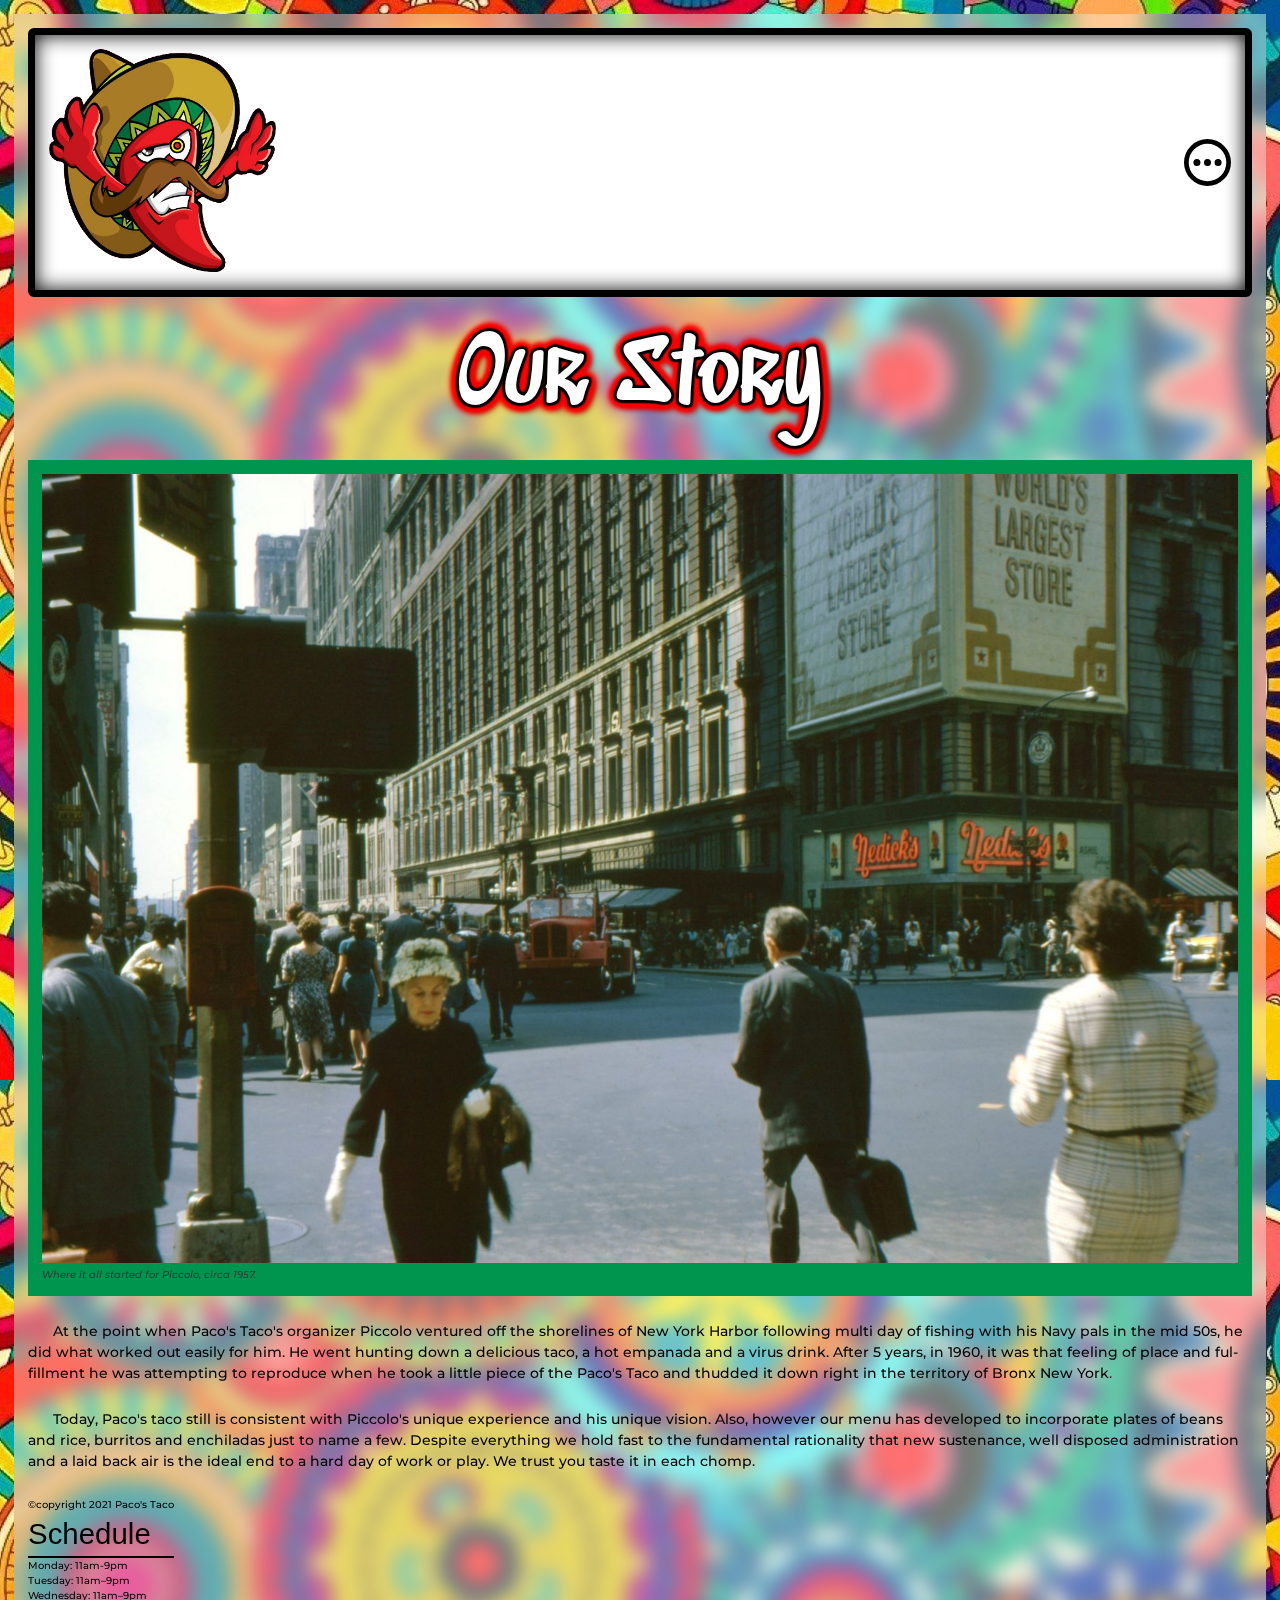
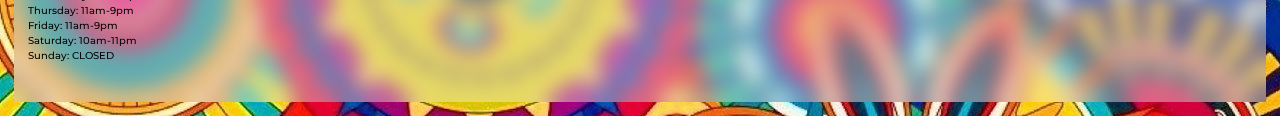
==== commit e9a7e910: """" ====
--- a/about.html
+++ b/about.html
@@ -7,7 +7,6 @@
     <meta name="viewport" content="width=device-width, initial-scale=1.0">
     <title>Paco's Taco - About Us</title>
     <link rel="stylesheet" href="css/CSSreset.css">
-    <link rel="stylesheet" href="css/material.css">
     <link rel="stylesheet"
         href="https://cdnjs.cloudflare.com/ajax/libs/font-awesome/5.15.3/css/all.min.css"
         integrity="sha512-iBBXm8fW90+nuLcSKlbmrPcLa0OT92xO1BIsZ+ywDWZCvqsWgccV3gFoRBv0z+8dLJgyAHIhR35VZc2oM/gI1w=="
@@ -106,8 +105,35 @@
             </div>
             <!-- PAGE TITLE END -->
 
-            
-
+            <!-- OUR HISTORY -->
+            <div class="history-cont">
+                <div class="about-us-img-cont">
+                    <figure>
+                        <img src="assets/images/newyork.jpg" alt=""
+                        class="about-us-img">
+                        <figcaption>Where it all started for Piccolo, circa 1957.</figcaption>        
+                    </figure>
+                </div>
+                <p>At the point when Paco's Taco's organizer Piccolo ventured off
+                    the shorelines of New York Harbor following multi day of fishing
+                    with his Navy pals in the mid 50s, he did what worked out easily
+                    for him. He went hunting down a delicious taco, a hot empanada
+                    and a virus drink. After 5 years, in 1960, it was that feeling
+                    of place and fulfillment he was attempting to reproduce when he
+                    took a little piece of the Paco's Taco and thudded it down right
+                    in the territory of Bronx New York.</p>
+                    
+                    <p>Today, Paco's taco still is consistent with Piccolo's unique
+                    experience and his unique vision. Also, however our menu has
+                    developed to incorporate plates of beans and rice, burritos and
+                    enchiladas just to name a few. Despite everything we hold fast
+                    to the fundamental rationality that new sustenance, well
+                    disposed administration and a laid back air is the ideal end to
+                    a hard day of work or play. We trust you taste it in each chomp.
+                </p>
+            </div>
+                <!-- OUR HISTORY END-->
+                
         </main>
         <!-- MAIN END -->
 
--- a/css/style.css
+++ b/css/style.css
@@ -1,10 +1,22 @@
 /*
- Theme Name: Paco Taco Theme
- Description: Eric Portfolio Example Website 
- Author: Eric Dollinger
- Author URL:  https://github.com/edolly2/
- Tags: Personal , Fake Portfolio, Website
+Theme Name: Paco Taco Theme
+Description: Eric Portfolio Example Website 
+Author: Eric Dollinger
+Author URL:  https://github.com/edolly2/
+Tags: Personal , Fake Portfolio, Website
 */
+
+/* TODO: Add block quote to about me and make paragrapgh easier to read */
+/* TODO: make buttons look better */
+/* TODO: give card links a destination */
+/* TODO: check all alt tags */
+/* TODO: accessibility */
+/* TODO: link logo to home */
+/* TODO: fix popup font on mobile -- to big */
+/* TODO: CLEANUP CSS */
+/* TODO: CLEANUP HTML */
+/* TODO: add comments to html and css */
+/* TODO: CLEAN UP JAVASCRIPT AND COMMENT */
 
 html {
   box-sizing: border-box;
@@ -24,7 +36,7 @@
 
 body {
   background-image: url(../assets/images/mexican-wall.jpg);
-  
+
   height: 100%;
   width: 100%;
   line-height: 1.5;
@@ -152,8 +164,8 @@
   background-color: rgb(248, 0, 0);
 }
 
-.btn:hover{
-  background-color:#ffff0e;
+.btn:hover {
+  background-color: #ffff0e;
 }
 
 .title-cont {
@@ -187,6 +199,8 @@
   background-image: url("../assets/images/brickwall.png");
   position: absolute;
   z-index: 1;
+  left: 0;
+  right: 0;
 }
 
 .nav-link {
@@ -227,7 +241,6 @@
   /* position: relative; */
 }
 
-
 .nav-item:hover {
   cursor: pointer;
 }
@@ -243,11 +256,12 @@
 }
 
 .hamburger-icon:hover {
-cursor: pointer;
-}
-
-
-.title-cont h1, .nav-link, .locations-title {
+  cursor: pointer;
+}
+
+.title-cont h1,
+.nav-link,
+.locations-title {
   text-shadow: 2px 2px 2px black, -2px 2px 2px black, 2px -2px 2px black,
     1px 2px 2px black, 2px 1px 2px black, -1px 2px 2px black, 2px -1px 2px black,
     1px -2px 2px black, -2px 1px 2px black, -1px -2px 2px black,
@@ -269,21 +283,20 @@
     -1px 0px 6px rgb(248, 0, 0), 0px 0px 6px rgb(248, 0, 0), 5px 5px 10px black;
 }
 
-
 /* TODO: change burrito to be responsive  */
 
-#slideshow { 
-  margin: 1.4rem auto; 
+#slideshow {
+  margin: 1.4rem auto;
   /* position: relative;  */
-  width: 100%; 
+  width: 100%;
   height: 100%;
   /* padding: 10px;  */
   /* box-shadow: 0 0 20px rgba(0,0,0,0.4);  */
 }
 
-#slideshow > div { 
+#slideshow > div {
   /* position: absolute; */
-  width: 100%; 
+  width: 100%;
   /* top: 10px; 
   left: 10px; 
   right: 10px; 
@@ -297,19 +310,20 @@
 .cards-cont {
   width: 100%;
   position: relative;
-  margin: 2.5rem 0; 
+  margin: 2.5rem 0;
 }
 
 .card {
   text-align: left;
-  background-color:rgb(0, 149, 79) ;
+  background-color: rgb(0, 149, 79);
   margin: 2.5rem 0;
   height: 30rem;
   padding: 1.4rem;
   position: relative;
 }
 
-.card h3, .social-media-cont {
+.card h3,
+.social-media-cont {
   border-bottom: 2px solid white;
   color: rgb(248, 0, 0);
   text-shadow: 2px 2px 2px black, -2px 2px 2px black, 2px -2px 2px black,
@@ -318,20 +332,14 @@
     -2px -1px 2px black, 1px 1px 2px black, -1px -1px 2px black,
     -1px 1px 2px black, 1px -1px 2px black, 0px 2px 2px black, 2px 0px 2px black,
     -2px 0px 2px black, 0px -2px 2px black, 0px 1px 2px black, 1px 0px 2px black,
-    0px -1px 2px black, -1px 0px 2px black, 0px 0px 2px black,
-    6px 6px 6px white, -6px 6px 6px white,
-    6px -6px 6px white, 1px 6px 6px white,
-    6px 1px 6px white, -1px 6px 6px white,
-    6px -1px 6px white, 1px -6px 6px white,
-    -6px 1px 6px white, -1px -6px 6px white,
-    -6px -1px 6px white, 1px 1px 6px white,
-    -1px -1px 6px white, -1px 1px 6px white,
-    1px -1px 6px white, 0px 6px 6px white,
-    6px 0px 6px white, -6px 0px 6px white,
-    0px -6px 6px white, 0px 1px 6px white,
-    1px 0px 6px white, 0px -1px 6px white,
+    0px -1px 2px black, -1px 0px 2px black, 0px 0px 2px black, 6px 6px 6px white,
+    -6px 6px 6px white, 6px -6px 6px white, 1px 6px 6px white, 6px 1px 6px white,
+    -1px 6px 6px white, 6px -1px 6px white, 1px -6px 6px white,
+    -6px 1px 6px white, -1px -6px 6px white, -6px -1px 6px white,
+    1px 1px 6px white, -1px -1px 6px white, -1px 1px 6px white,
+    1px -1px 6px white, 0px 6px 6px white, 6px 0px 6px white, -6px 0px 6px white,
+    0px -6px 6px white, 0px 1px 6px white, 1px 0px 6px white, 0px -1px 6px white,
     -1px 0px 6px white, 0px 0px 6px white, 5px 5px 10px black;
-
 }
 
 .card p {
@@ -341,12 +349,11 @@
 }
 
 .card-btn {
-position: absolute;
-bottom: 1.4rem;
-left: 1.4rem;
-width: 50%;
-padding: 1.4rem 0;
-
+  position: absolute;
+  bottom: 1.4rem;
+  left: 1.4rem;
+  width: 50%;
+  padding: 1.4rem 0;
 }
 
 .card-info-and-btn-cont {
@@ -370,10 +377,10 @@
     margin: 1.8rem;
   }
 
-  #slideshow { 
-    margin: 1.4rem auto; 
+  #slideshow {
+    margin: 1.4rem auto;
     /* position: relative;  */
-    width: 70%; 
+    width: 70%;
     height: 60%;
     /* padding: 10px;  */
     /* box-shadow: 0 0 20px rgba(0,0,0,0.4);  */
@@ -390,9 +397,9 @@
 }
 
 .footer-schedule-cont h4 {
-color: black;
-font-family: 'Roboto', sans-serif;
-border-bottom: 2px solid black;
+  color: black;
+  font-family: "Roboto", sans-serif;
+  border-bottom: 2px solid black;
 }
 
 .social-media-cont {
@@ -406,16 +413,8 @@
 
 .social-media-cont i:hover {
   cursor: pointer;
-  color:rgb(0, 149, 79);
-}
-
-
-
-
-
-
-
-
+  color: rgb(0, 149, 79);
+}
 
 .locations-title {
   margin-top: 2.5rem;
@@ -424,4 +423,77 @@
 
 .last-iframe {
   margin-bottom: 2.5rem;
+}
+
+.about-us-img-cont {
+  padding: 1.4rem;
+  background-color: rgb(0, 149, 79);
+}
+
+
+.is-visible {
+  display: block;
+}
+
+.is-hidden {
+  display: none;
+}
+
+.popup-div {
+  height: 50%;
+  width: 70%;
+  background-image: url('../assets/images/mexican-wall.jpg');
+  position: fixed;
+  top: 50%;
+  left: 50%;
+  transform: translateX(-50%) translateY(-50%);
+  border-radius: 0.6rem;
+  padding: 1.4rem;
+  display: flex;
+  justify-content: center;
+  align-items: center;
+}
+
+.popup-backdrop {
+  position: fixed;
+  inset: 0;
+  z-index: 999;
+  height: 100%;
+  width: 100%;
+  background: rgba(0, 0, 0, 0.6);
+  /* display: none; */
+}
+
+.popup-div-content {
+  text-align: center;
+  background-color: #fff;
+  height: 100%;
+  width: 100%;
+  border-radius: 0.6rem;
+}
+
+.popup-div-content h3 {
+  color: rgb(248, 0, 0);
+  font-family: 'Montserrat', sans-serif;
+  font-weight: 900;
+  margin: 1.4rem;
+}
+
+.popup-div-content p {
+  margin-bottom: 2.5rem;
+}
+
+strong {
+  font-weight: 900;
+}
+
+figcaption {
+  font-style: italic;
+  color:rgb(56, 56, 56);
+}
+
+.history-cont p {
+margin: 2.5rem 0;
+text-indent: 2.5rem;
+font-size: 1.4rem;
 }